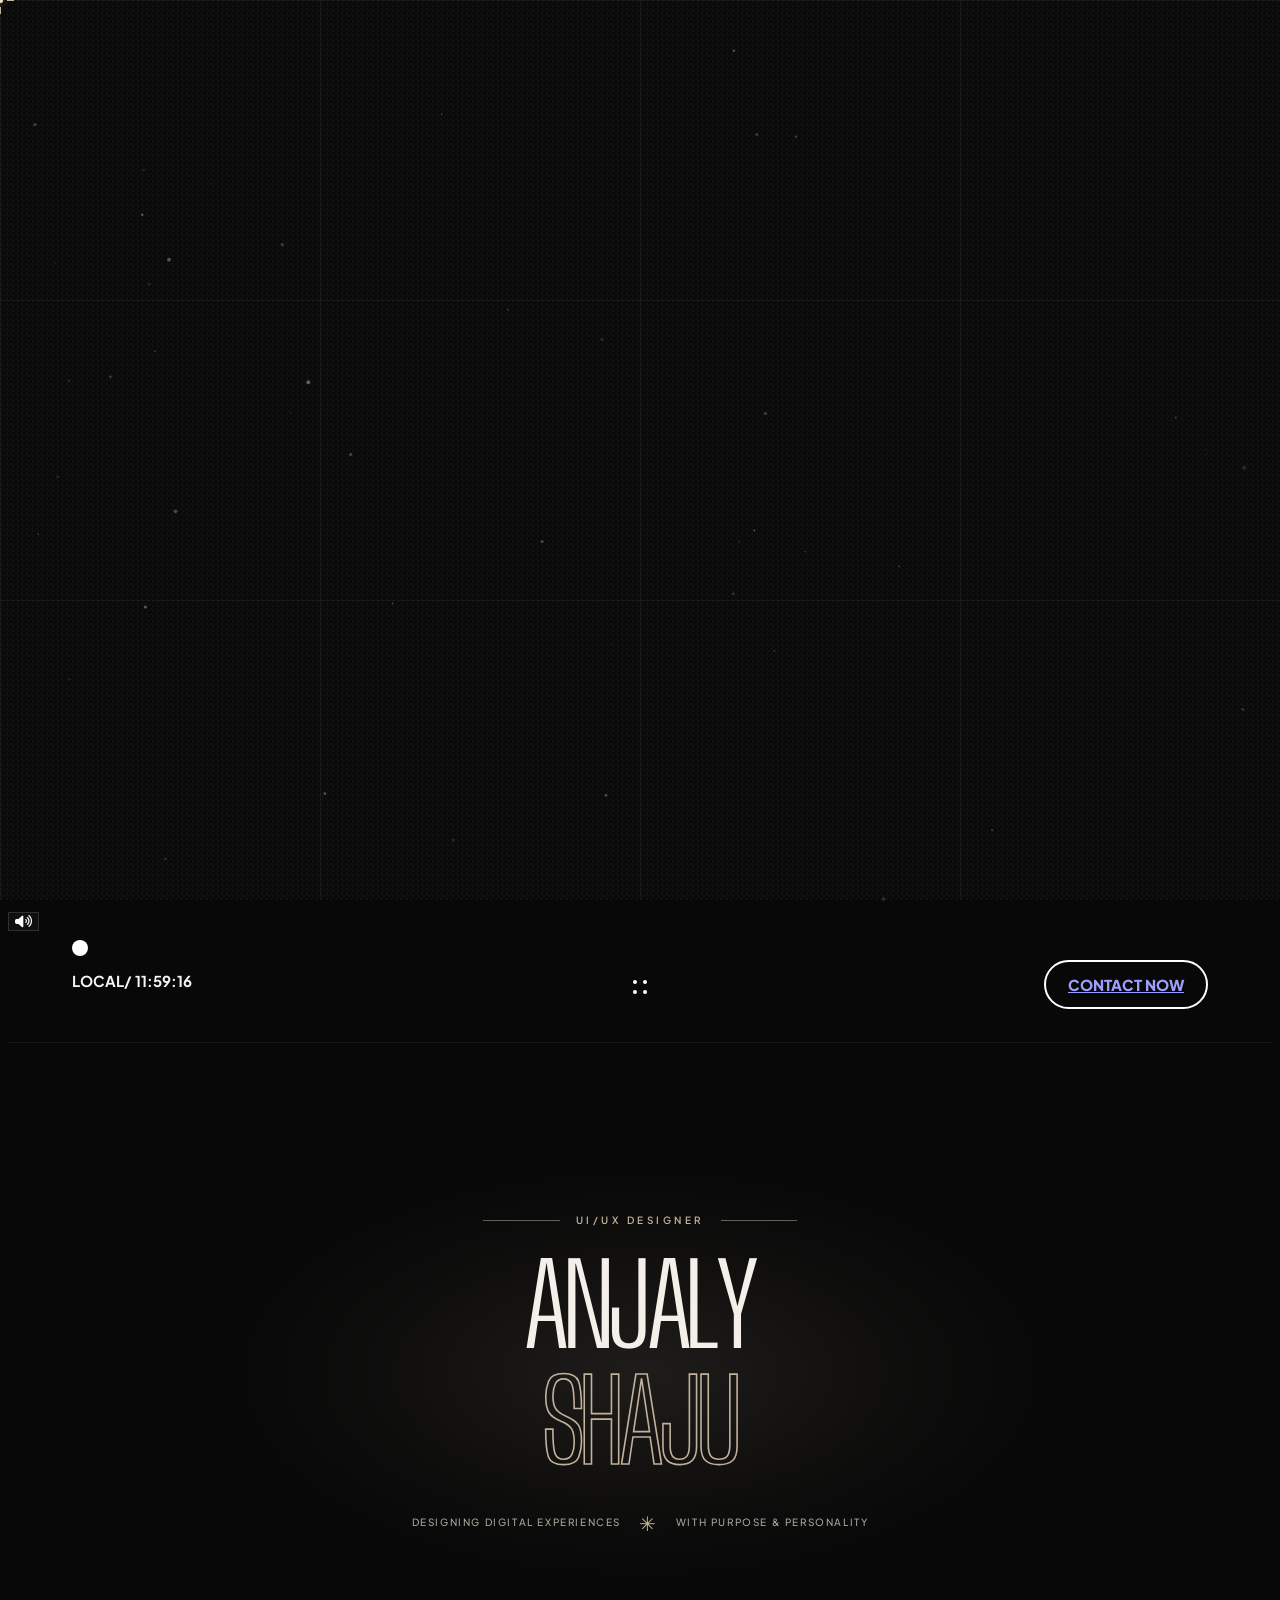
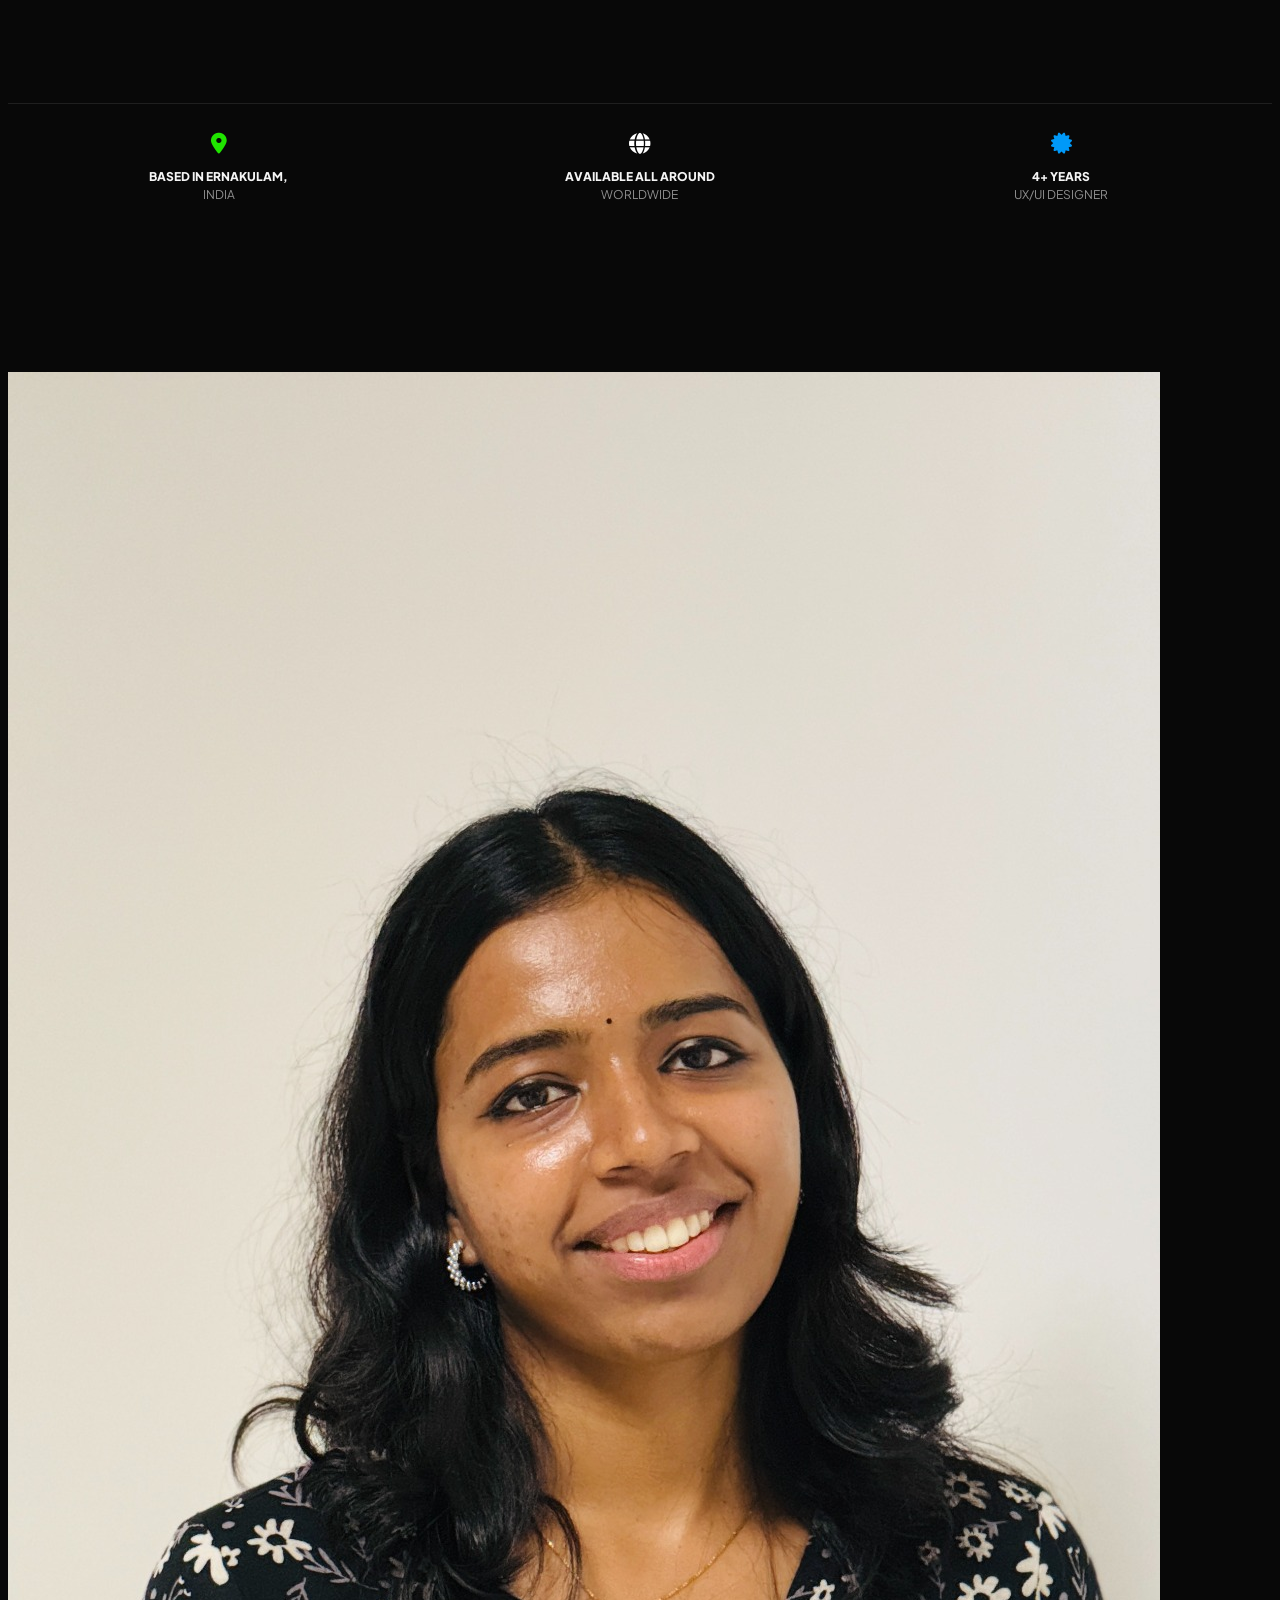
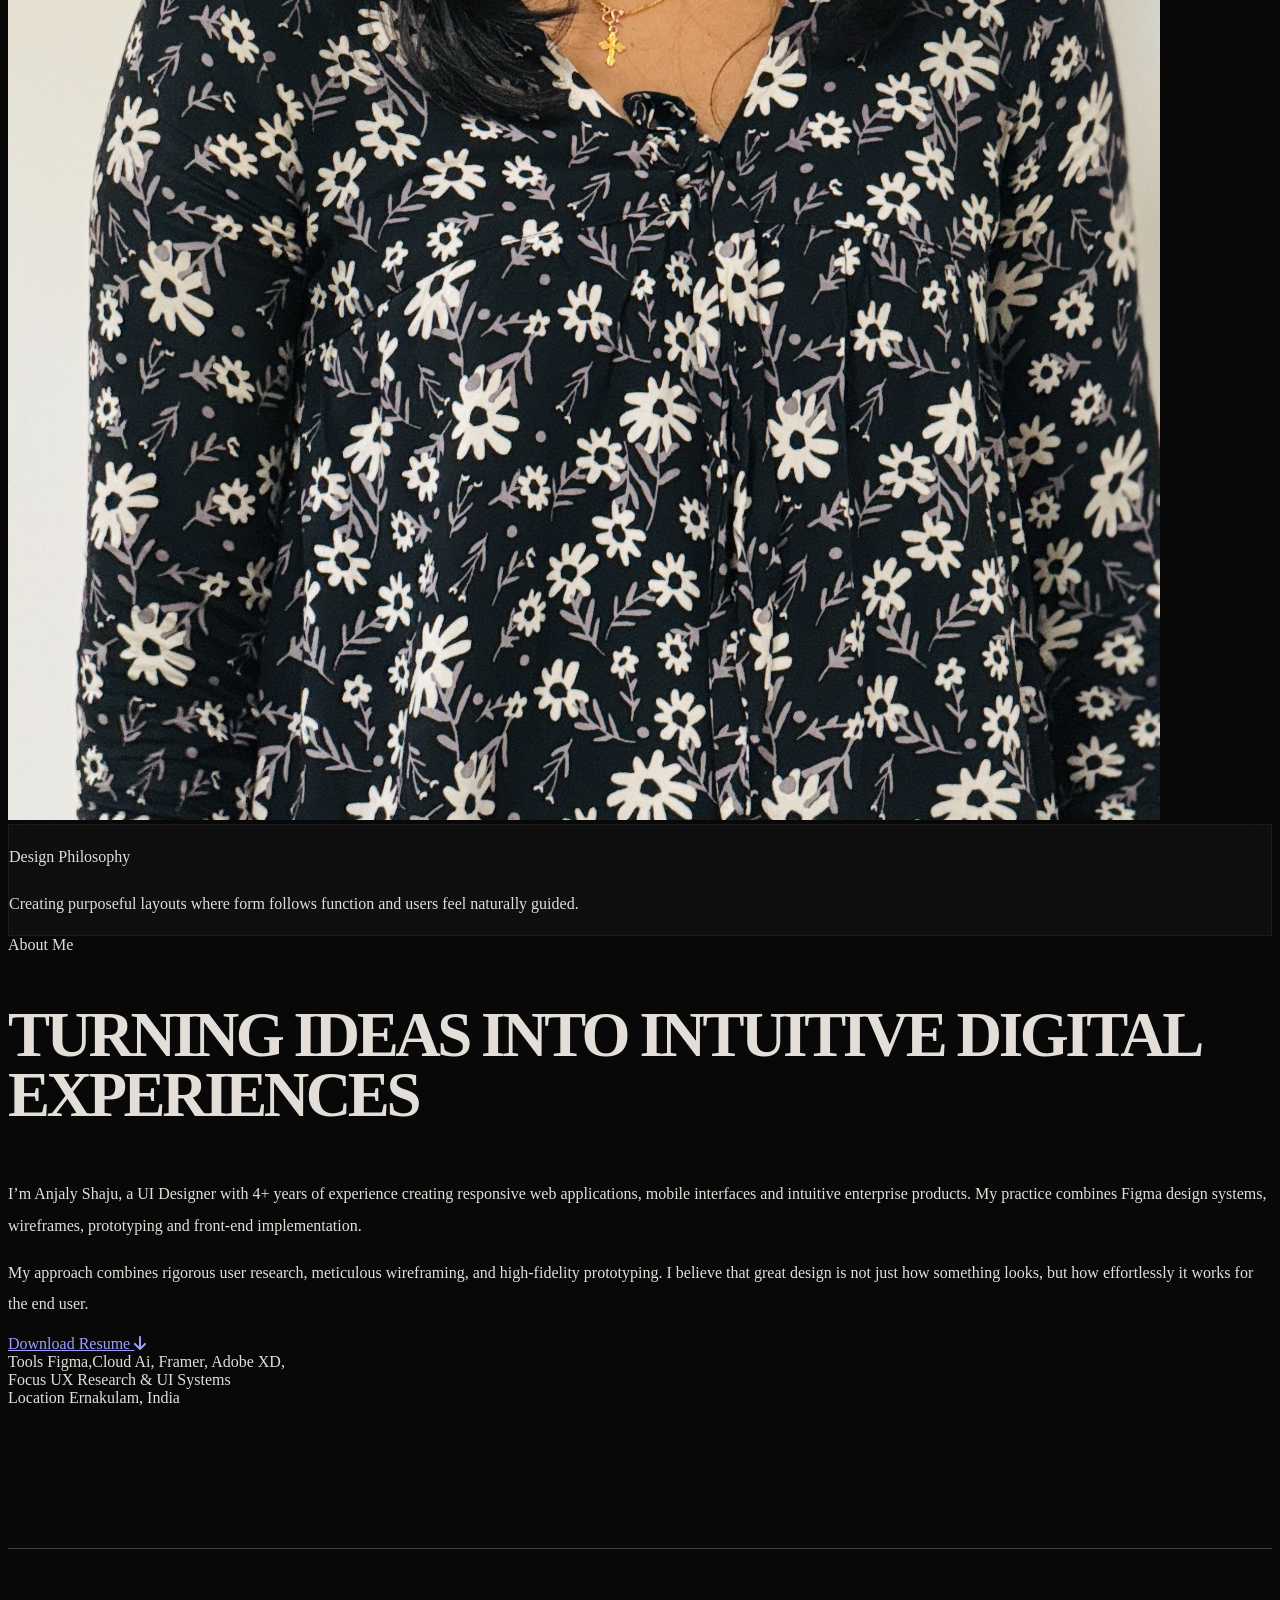
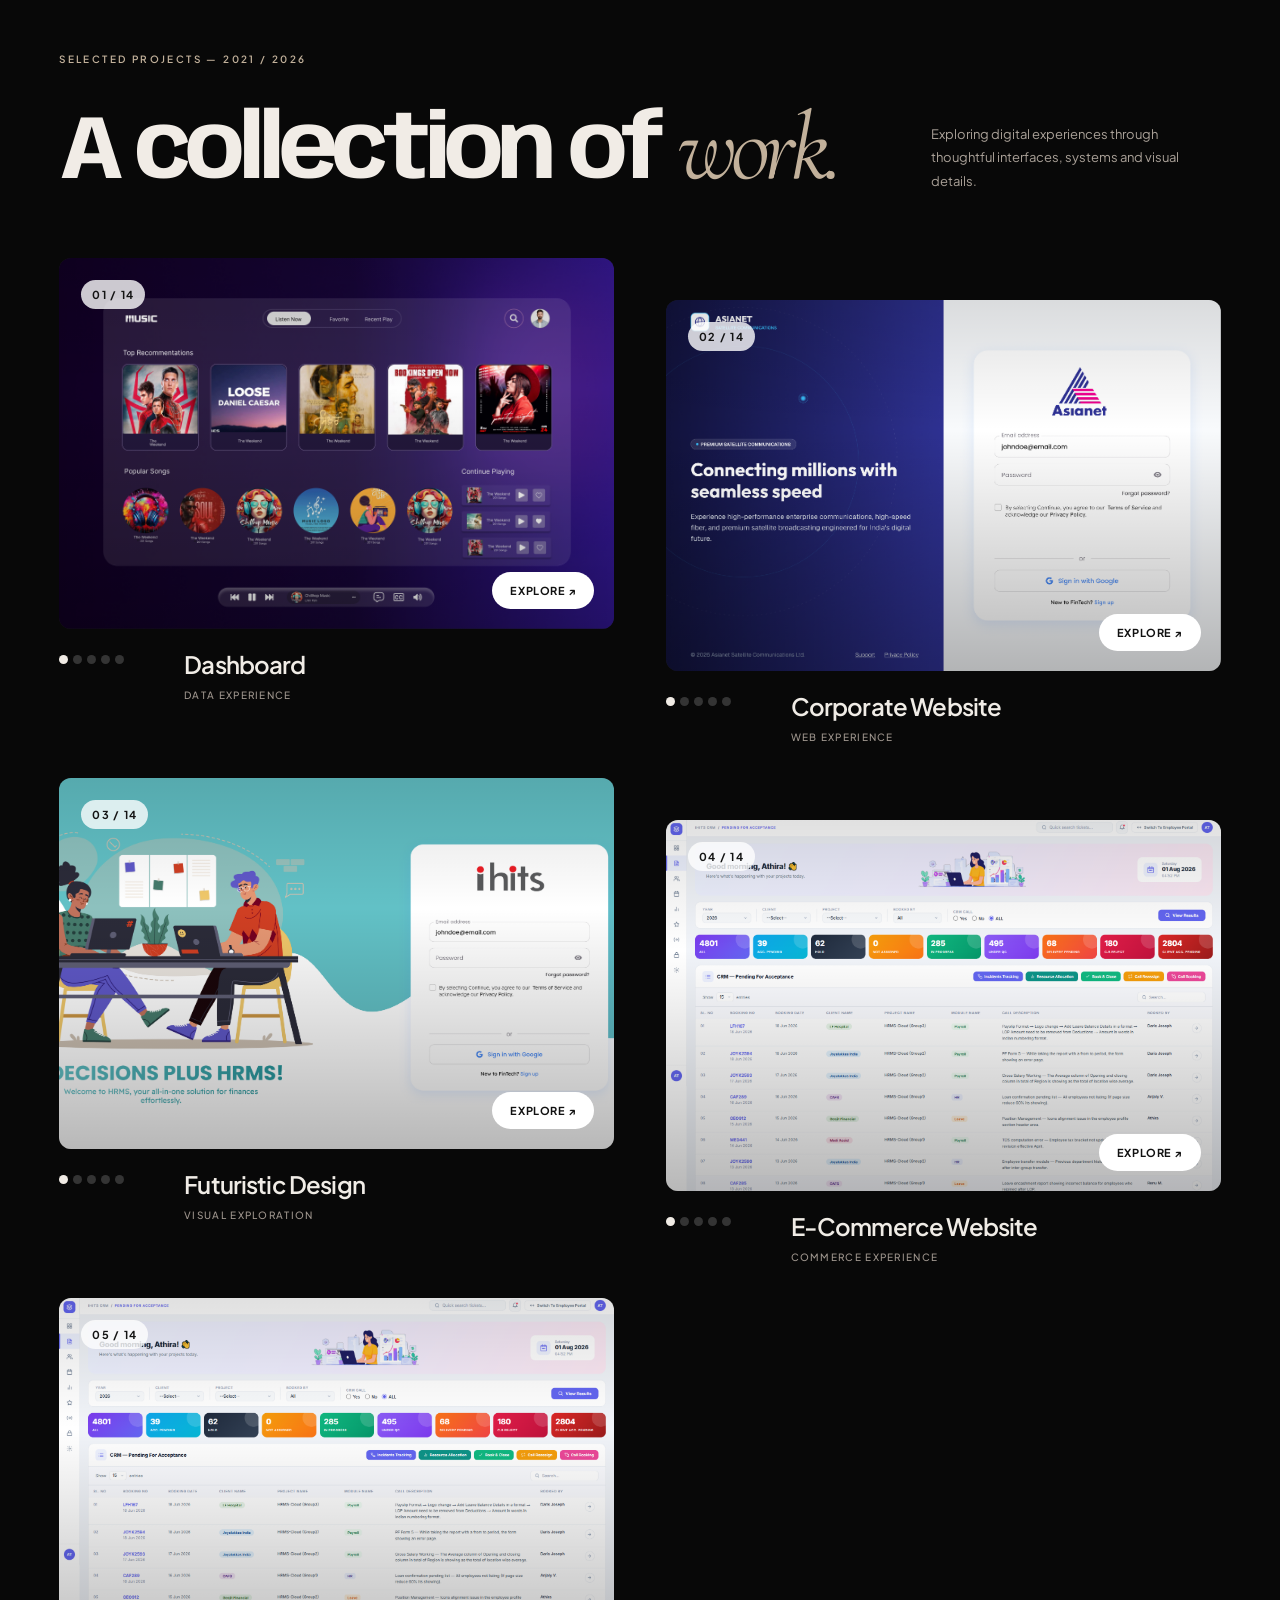
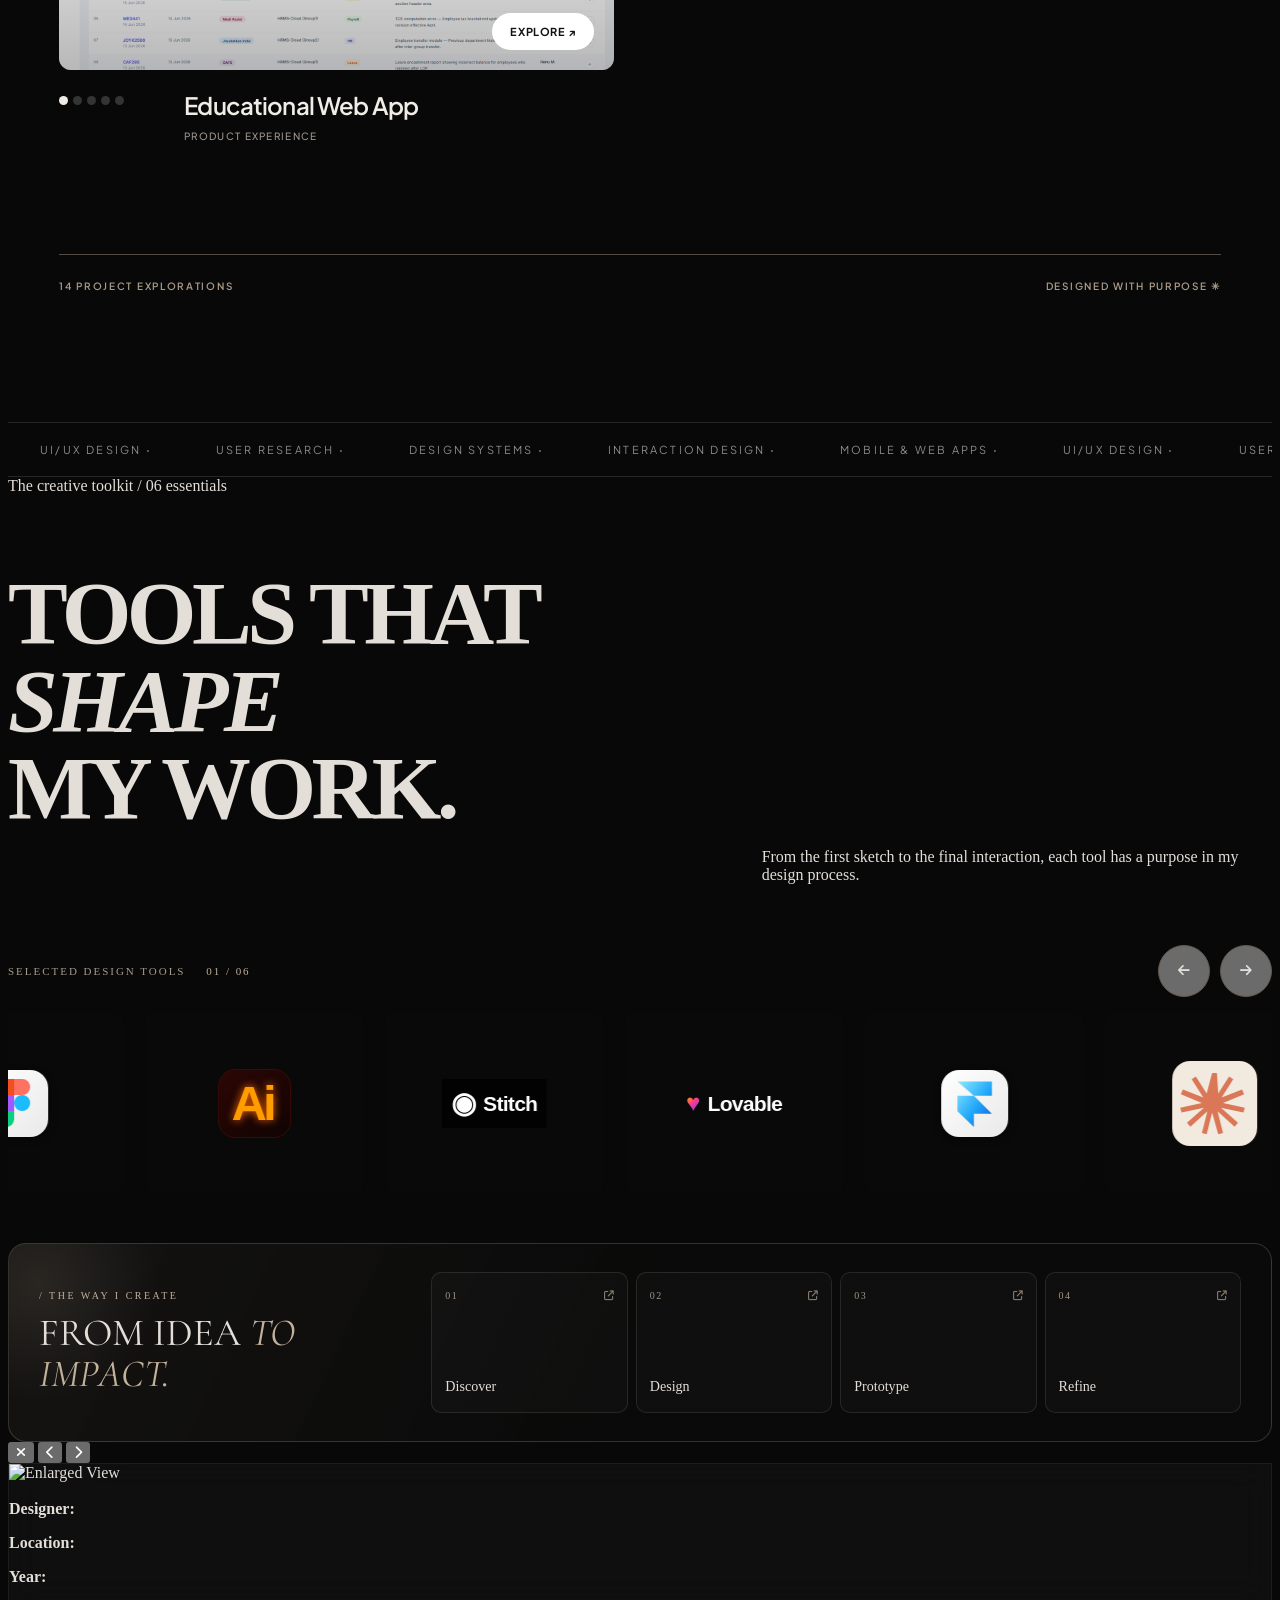
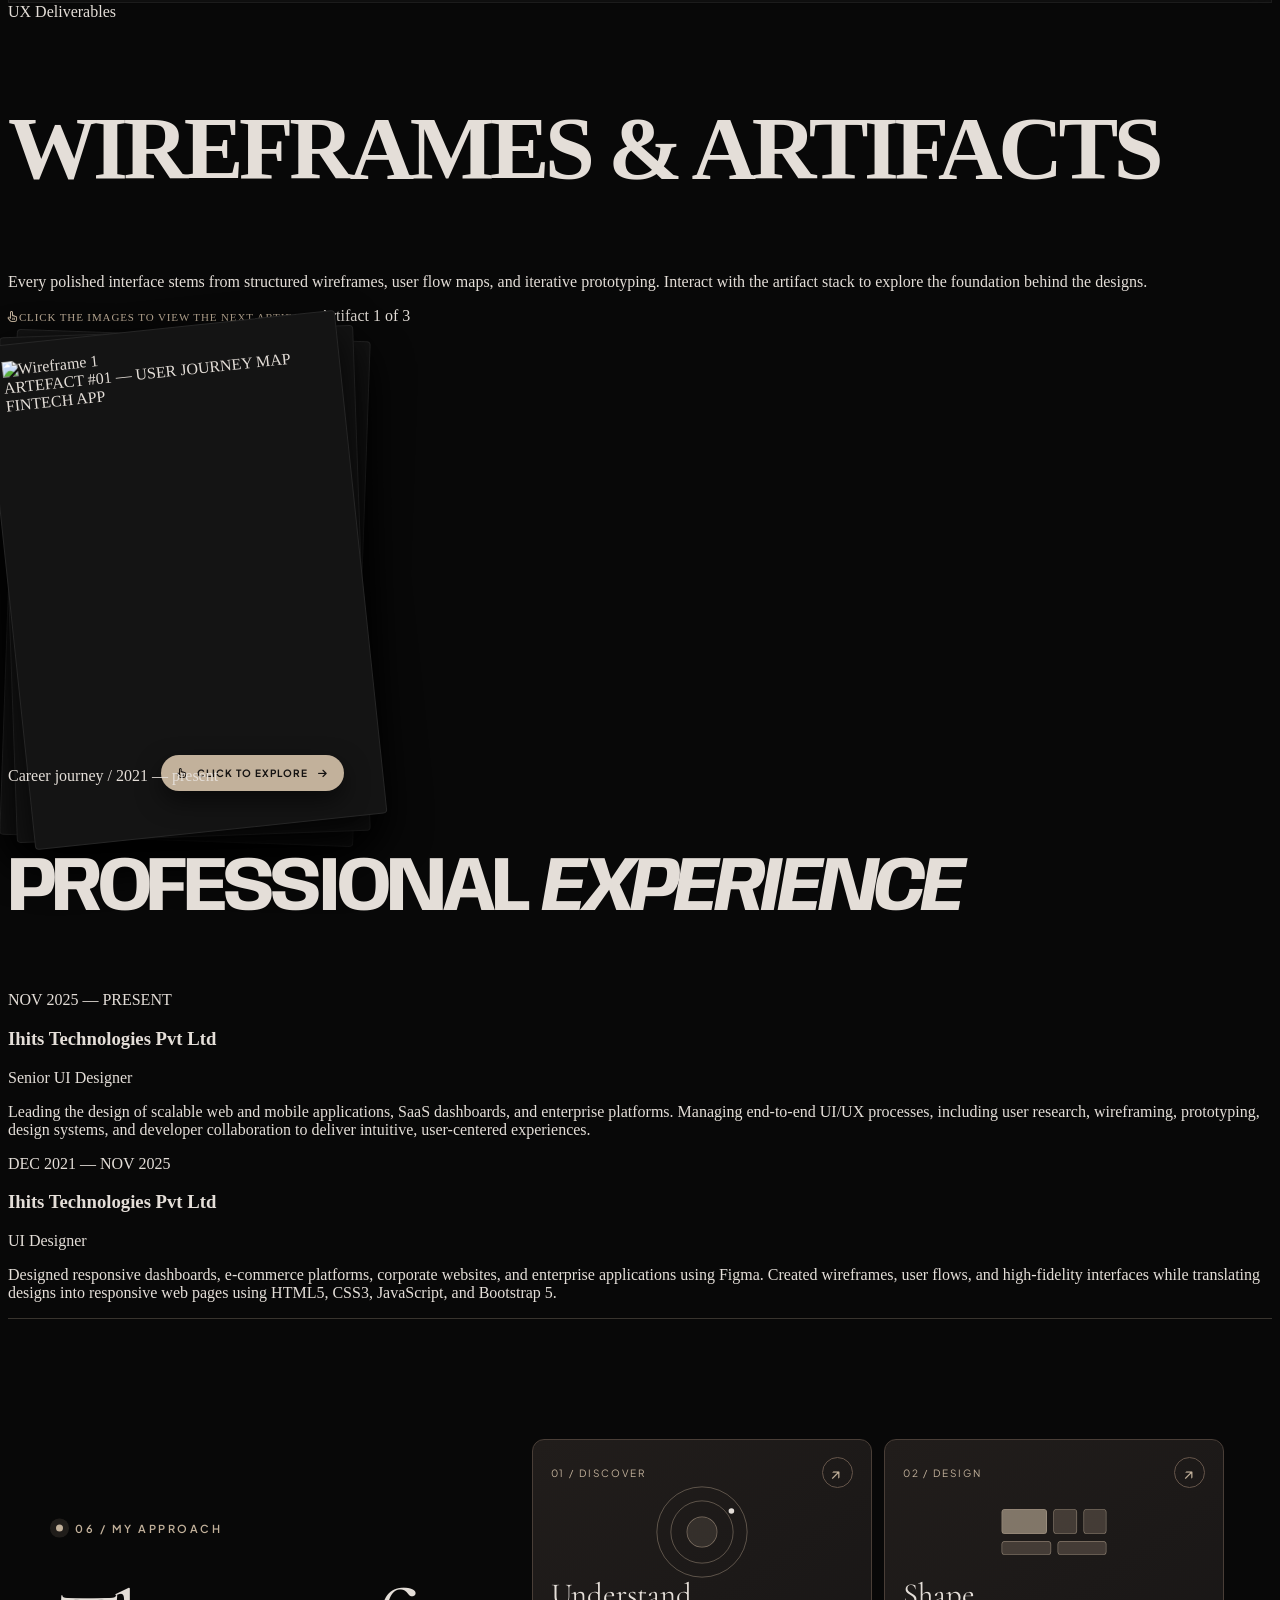
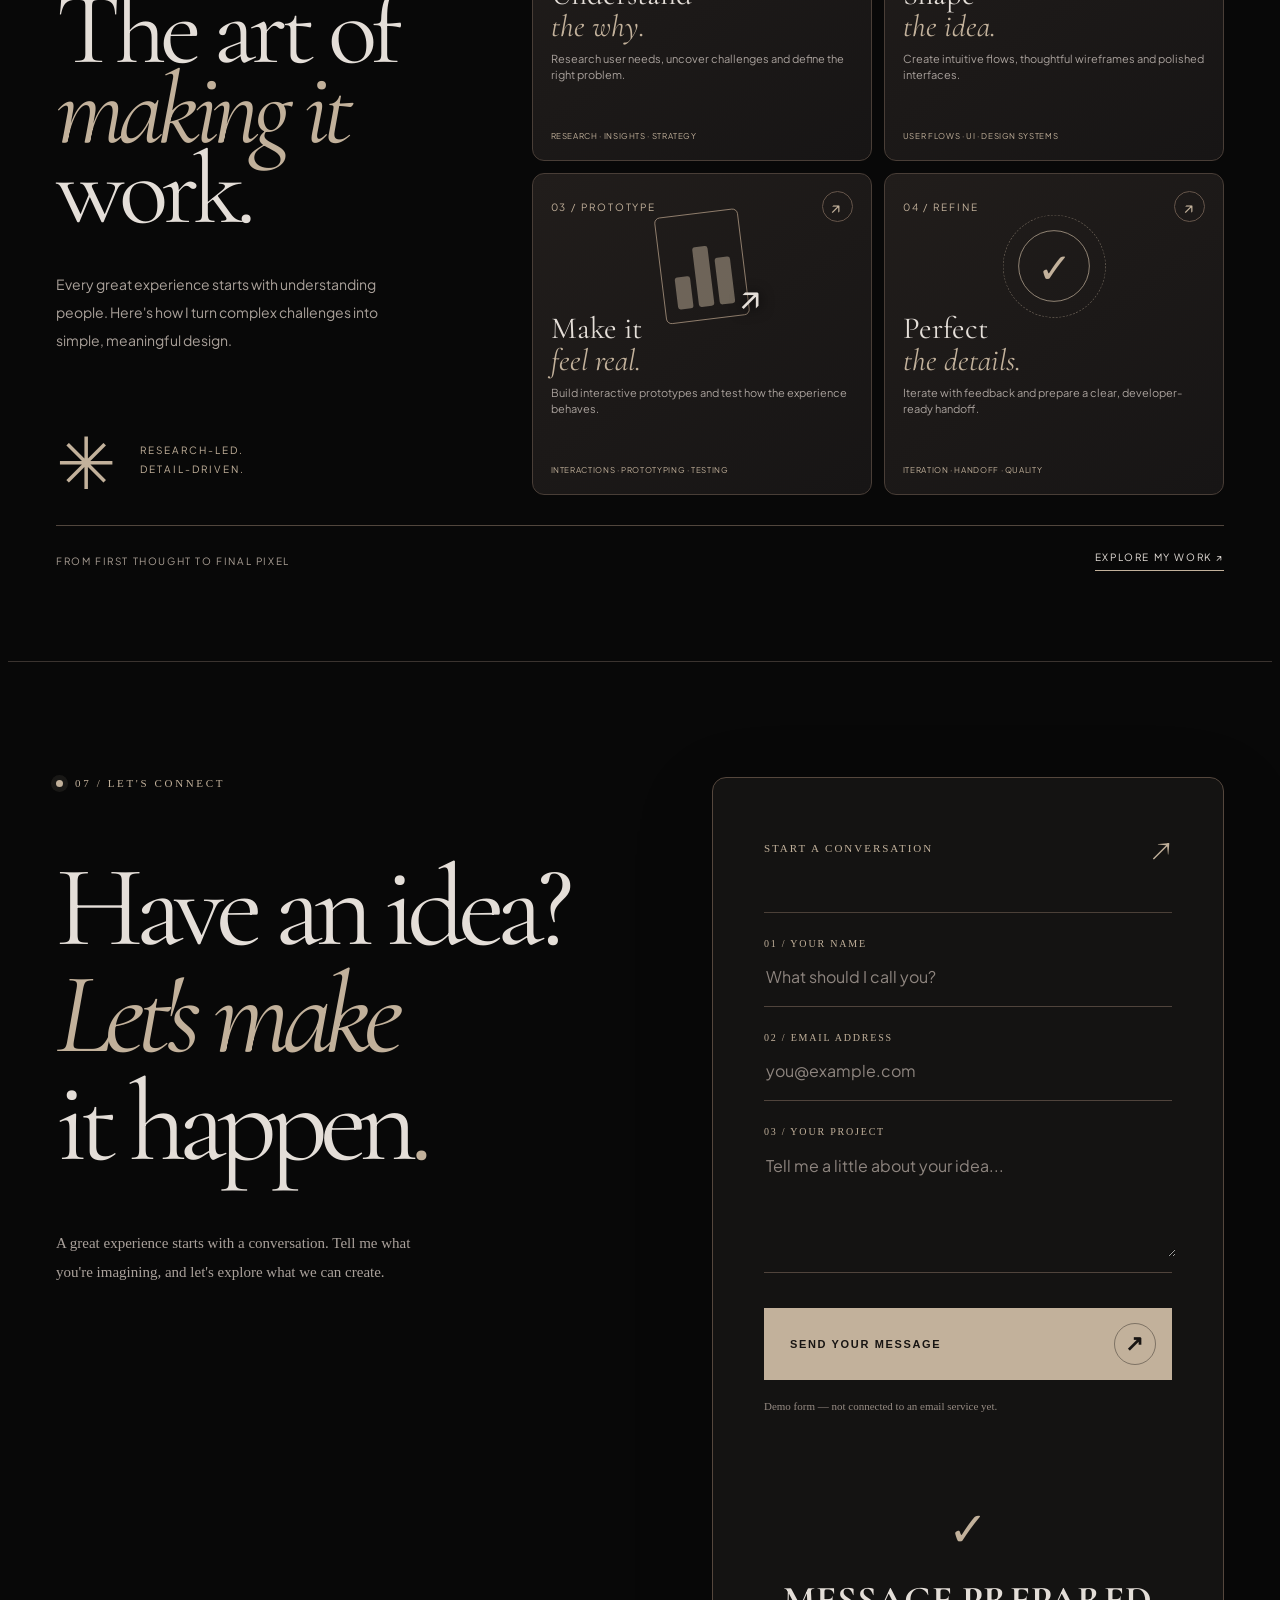
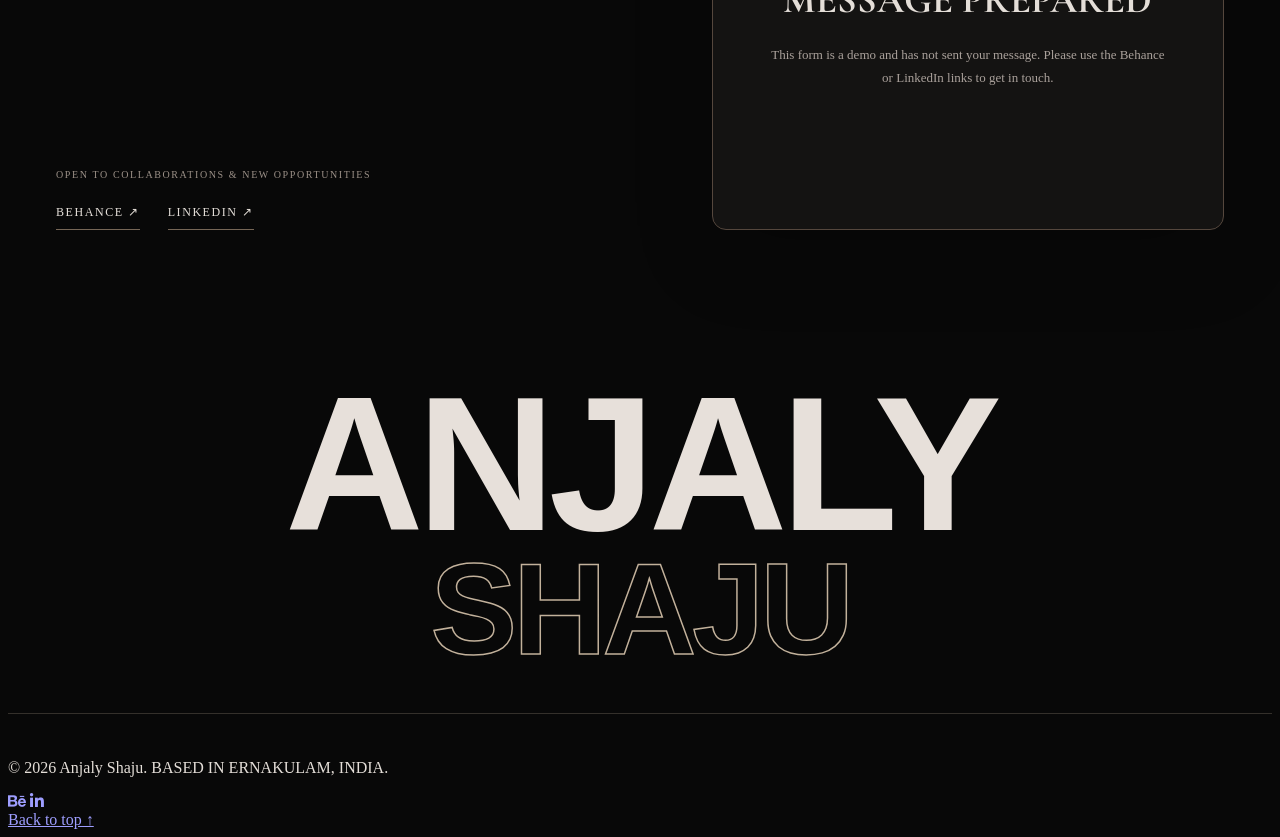
==== index.html @ 0074c755 "Add files via upload" ====
<!DOCTYPE html>

<html class="scroll-smooth" lang="en">
<head>
<meta charset="utf-8"/>
<meta content="width=device-width, initial-scale=1.0" name="viewport"/>
<title>Anjaly Shaju — UI/UX Designer</title>
<!-- Tailwind CSS CDN -->
<script src="https://cdn.tailwindcss.com"></script>
<link href="https://fonts.googleapis.com/css2?family=Anybody:wdth,wght@50..150,100..900&amp;family=Cormorant+Garamond:ital,wght@0,300;0,400;0,600;1,400&amp;family=Plus+Jakarta+Sans:wght@300;400;500;600&amp;display=swap" rel="stylesheet"/>
<script>
        tailwind.config = {
            theme: {
                extend: {
                    colors: {
                        brand: {
                            bg: '#0a0a0a',
                            surface: '#121212',
                            card: '#161616',
                            border: '#262626',
                            accent: '#c2b19b',
                            sand: '#e4ded8',
                            muted: '#8a8a8a',
                            darkMuted: '#141414'
                        }
                    },
                    fontFamily: {
                        serif: ['Cormorant Garamond', 'serif'],
                        sans: ['Plus Jakarta Sans', 'sans-serif'],
                        vt: ['Anybody', 'sans-serif']
                    }
                }
            }
        }
    </script>
<!-- FontAwesome Icons -->
<link href="https://cdnjs.cloudflare.com/ajax/libs/font-awesome/6.4.0/css/all.min.css" rel="stylesheet"/>
<!-- jQuery -->
<script src="https://code.jquery.com/jquery-3.7.1.min.js"></script>
<style>
        :root {
            color-scheme: dark;
        }

        body {
            background-color: #0a0a0a;
            color: #e4ded8;
            cursor: none;
            overflow-x: hidden;
        }

        /* Custom Dual Magnetic Cursor */
        .cursor-dot,
        .cursor-outline {
            pointer-events: none;
            position: fixed;
            top: 0;
            left: 0;
            border-radius: 50%;
            z-index: 9999;
            transition: opacity 0.3s ease, transform 0.15s ease-out;
        }

        .cursor-dot {
            width: 8px;
            height: 8px;
            background-color: #c2b19b;
            margin-top: -4px;
            margin-left: -4px;
        }

        .cursor-outline {
            width: 42px;
            height: 42px;
            border: 1px solid rgba(194, 177, 155, 0.4);
            margin-top: -21px;
            margin-left: -21px;
        }

        a,
        button,
        input,
        select,
        textarea,
        .interactive {
            cursor: none;
        }

        /* Subtle Grain Overlay */
        .grain-bg {
            position: fixed;
            top: 0;
            left: 0;
            width: 100vw;
            height: 100vh;
            background: url('https://images.unsplash.com/photo-1618005182384-a83a8bd57fbe?auto=format&fit=crop&q=80') center/cover;
            opacity: 0.03;
            pointer-events: none;
            z-index: 40;
        }

        /* Custom Scrollbar */
        ::-webkit-scrollbar {
            width: 5px;
        }

        ::-webkit-scrollbar-track {
            background: #0a0a0a;
        }

        ::-webkit-scrollbar-thumb {
            background: #262626;
            border-radius: 99px;
        }

        ::-webkit-scrollbar-thumb:hover {
            background: #c2b19b;
        }

        /* Kinetic Variable Typography styling */
        .vt {
            font-family: 'Anybody', sans-serif;
            font-weight: 800;
            text-transform: uppercase;
            line-height: .86;
            letter-spacing: -0.02em;
            user-select: none;
            -webkit-user-select: none;
        }

        .vt .w {
            display: flex;
            flex-wrap: nowrap;
            white-space: nowrap;
        }

        .vt .c {
            display: inline-block;
            font-variation-settings: 'wght' 300, 'wdth' 70;
            will-change: font-variation-settings;
            transition: font-variation-settings 0.1s ease-out;
        }

        /* Scroll-triggered reveal initial states */
        .reveal-up {
            opacity: 0;
            transform: translateY(40px);
            transition: opacity 0.8s cubic-bezier(0.16, 1, 0.3, 1), transform 0.8s cubic-bezier(0.16, 1, 0.3, 1);
        }

        .reveal-up.active {
            opacity: 1;
            transform: translateY(0);
        }

        /* Gallery Layout Modes */
        .gallery-grid-mode {
            display: grid;
            grid-template-columns: repeat(auto-fill, minmax(320px, 1fr));
            gap: 2rem;
        }

        .gallery-masonry-mode {
            column-count: 3;
            column-gap: 2rem;
        }

        @media (max-width: 1024px) {
            .gallery-masonry-mode {
                column-count: 2;
            }
        }

        @media (max-width: 640px) {
            .gallery-masonry-mode {
                column-count: 1;
            }
        }

        .gallery-masonry-mode .gallery-item {
            break-inside: avoid;
            margin-bottom: 2rem;
        }

        .gallery-filmstrip-mode {
            display: flex;
            overflow-x: auto;
            scroll-snap-type: x mandatory;
            gap: 2rem;
            padding-bottom: 1.5rem;
        }

        .gallery-filmstrip-mode .gallery-item {
            flex: 0 0 clamp(320px, 40vw, 500px);
            scroll-snap-align: center;
        }

        .gallery-item .overlay {
            opacity: 0;
            transition: opacity 0.4s ease, transform 0.4s ease;
        }

        .gallery-item:hover .overlay {
            opacity: 1;
        }

        .gallery-item img {
            transition: transform 0.8s cubic-bezier(0.16, 1, 0.3, 1);
        }

        .gallery-item:hover img {
            transform: scale(1.06);
        }

        /* Polaroid / Artifact Deck Dynamic Stacking */
        .polaroid-deck {
            position: relative;
            width: 320px;
            height: 440px;
        }

        .polaroid-card {
            position: absolute;
            top: 0;
            left: 0;
            width: 100%;
            height: 100%;
            background: #141414;
            border: 1px solid #262626;
            padding: 16px 16px 48px 16px;
            box-shadow: 0 20px 40px rgba(0, 0, 0, 0.8);
            border-radius: 4px;
            transition: transform 0.6s cubic-bezier(0.2, 0.8, 0.2, 1), opacity 0.5s ease;
            user-select: none;
        }

        .glass-panel {
            background: rgba(18, 18, 18, 0.75);
            backdrop-filter: blur(16px);
            -webkit-backdrop-filter: blur(16px);
            border: 1px solid rgba(255, 255, 255, 0.06);
        }

        .glass-dock {
            background: rgba(18, 18, 18, 0.85);
            backdrop-filter: blur(20px);
            -webkit-backdrop-filter: blur(20px);
            border: 1px solid rgba(194, 177, 155, 0.2);
        }

        /* Marquee Ticker Section */
        .marquee {
            overflow: hidden;
            border-top: 1px solid #262626;
            border-bottom: 1px solid #262626;
            padding: 20px 0;
            background: #121212;
            position: relative;
            z-index: 10;
        }

        .marquee-track {
            display: flex;
            width: max-content;
            animation: marqueeMove 32s linear infinite;
        }

        .marquee span {
            font-family: 'Plus Jakarta Sans', sans-serif;
            font-size: 11px;
            letter-spacing: 0.2em;
            text-transform: uppercase;
            color: #8a8a8a;
            padding: 0 32px;
            white-space: nowrap;
        }

        .marquee b {
            color: #c2b19b;
            font-weight: 600;
        }

        @keyframes marqueeMove {
            to {
                transform: translateX(-50%);
            }
        }

        /* Editorial tools showcase */
        .toolkit-section {
            background: radial-gradient(ellipse at 85% 15%, rgba(194, 177, 155, .07), transparent 40%), #0d0d0d;
        }

        .toolkit-heading {
            display: flex;
            justify-content: space-between;
            align-items: end;
            gap: 32px;
            margin-bottom: 55px;
        }

        .toolkit-heading p {
            padding-bottom: 7px;
        }

        .toolkit-grid {
            display: flex;
            gap: 20px;
            overflow-x: auto;
            scroll-snap-type: x mandatory;
            scroll-behavior: smooth;
            scrollbar-width: none;
            padding: 12px 2px 24px;
        }

        .toolkit-grid::-webkit-scrollbar {
            display: none;
        }

        .toolkit-grid .toolkit-card {
            flex: 0 0 min(68%, 620px);
            scroll-snap-align: start;
        }

        .toolkit-slider-controls {
            display: flex;
            align-items: center;
            justify-content: space-between;
            gap: 16px;
            margin-bottom: 12px;
        }

        .toolkit-slide-label {
            color: #a79b8e;
            font-size: 11px;
            letter-spacing: .18em;
        }

        #toolkit-count {
            color: #c2b19b;
            margin-left: 16px;
        }

        .toolkit-arrows {
            display: flex;
            gap: 10px;
        }

        .toolkit-arrows button {
            display: grid;
            place-items: center;
            width: 48px;
            height: 48px;
            border: 1px solid #65594d;
            border-radius: 50%;
            color: #e4ded8;
            transition: background .25s, color .25s;
        }

        .toolkit-arrows button:hover {
            background: #c2b19b;
            color: #0a0a0a;
        }

        .toolkit-grid:focus-visible {
            outline: 1px solid #c2b19b;
            outline-offset: 3px;
        }

        .toolkit-card {
            min-height: 390px;
            padding: 25px;
            border: 1px solid #34302c;
            background: #151413;
            display: flex;
            flex-direction: column;
            justify-content: space-between;
            position: relative;
            overflow: hidden;
            transition: transform .45s cubic-bezier(.16, 1, .3, 1), border-color .3s, background .3s;
        }

        .toolkit-card::after {
            content: '';
            position: absolute;
            width: 220px;
            height: 220px;
            border: 1px solid rgba(194, 177, 155, .1);
            border-radius: 50%;
            top: 50%;
            left: 50%;
            transform: translate(-50%, -50%) scale(1);
            pointer-events: none;
            transition: transform .5s, border-color .5s;
        }

        .toolkit-card:hover {
            transform: translateY(-8px);
            border-color: #c2b19b;
            background: #1d1a17;
        }

        .toolkit-card:hover::after {
            transform: translate(-50%, -50%) scale(1.3);
            border-color: rgba(194, 177, 155, .25);
        }

        .toolkit-featured {
            background: #211d19;
        }

        .toolkit-card-top {
            display: flex;
            justify-content: space-between;
            color: #b3a79a;
            font-size: 10px;
            letter-spacing: .19em;
            position: relative;
            z-index: 1;
        }

        .toolkit-card-top i {
            color: #c2b19b;
            font-size: 13px;
            transition: transform .3s;
        }

        .toolkit-card:hover .toolkit-card-top i {
            transform: translate(3px, -3px);
        }

        .toolkit-symbol {
            height: 170px;
            display: flex;
            align-items: center;
            justify-content: center;
            position: relative;
            z-index: 1;
            transition: transform .45s;
        }

        .toolkit-card:hover .toolkit-symbol {
            transform: scale(1.09) rotate(-3deg);
        }

        .figma-symbol {
            display: grid;
            grid-template-columns: repeat(2, 35px);
            grid-template-rows: repeat(3, 35px);
            align-content: center;
            justify-content: center;
        }

        .figma-symbol span {
            width: 35px;
            height: 35px;
        }

        .fg-red {
            background: #f24e1e;
            border-radius: 18px 0 0 18px;
        }

        .fg-orange {
            background: #ff7262;
            border-radius: 0 18px 18px 0;
        }

        .fg-purple {
            background: #a259ff;
            border-radius: 18px 0 0 18px;
        }

        .fg-blue {
            background: #1abcfe;
            border-radius: 50%;
        }

        .fg-green {
            background: #0acf83;
            border-radius: 18px 0 18px 18px;
        }

        .framer-symbol {
            color: #e4ded8;
        }

        .xd-symbol span {
            display: flex;
            align-items: center;
            justify-content: center;
            width: 106px;
            height: 106px;
            background: #2e1236;
            border: 1px solid #e278df;
            border-radius: 22px;
            color: #f4a9f1;
            font-size: 48px;
            font-weight: 600;
            letter-spacing: -.08em;
        }

        .toolkit-card-bottom {
            position: relative;
            z-index: 1;
            display: flex;
            justify-content: space-between;
            align-items: end;
            gap: 8px;
        }

        .toolkit-card-bottom h3 {
            font-family: 'Cormorant Garamond', serif;
            font-size: 35px;
            color: #e4ded8;
            line-height: 1.1;
        }

        .toolkit-card-bottom p {
            font-size: 11px;
            color: #9b9187;
            margin-top: 10px;
            line-height: 1.5;
        }

        .toolkit-pill {
            font-size: 9px;
            letter-spacing: .1em;
            border: 1px solid #5a5148;
            padding: 7px 9px;
            color: #c2b19b;
            white-space: nowrap;
        }

        .toolkit-footer {
            display: flex;
            align-items: center;
            gap: 25px;
            margin-top: 38px;
            color: #857a70;
            font-size: 10px;
            letter-spacing: .25em;
            text-align: center;
        }

        .toolkit-line {
            height: 1px;
            background: #34302c;
            flex: 1;
        }

        @media(max-width:900px) {
            .toolkit-heading {
                align-items: start;
                flex-direction: column;
            }

            .toolkit-grid .toolkit-card {
                flex-basis: 75%;
            }
        }

        @media(max-width:600px) {
            .toolkit-grid .toolkit-card {
                flex-basis: 88%;
            }

            .toolkit-card {
                min-height: 340px;
            }

            .toolkit-heading h2 {
                font-size: 43px;
            }

            .toolkit-footer {
                gap: 10px;
                font-size: 8px;
                letter-spacing: .1em;
            }
        }

        /* Redesigned services and process showcase */
        .showcase-heading {
            display: flex;
            justify-content: space-between;
            align-items: end;
            gap: 32px;
            margin-bottom: 52px
        }

        .showcase-heading h2 {
            font-size: clamp(48px, 7vw, 94px);
            line-height: .94;
            letter-spacing: -.035em
        }

        .showcase-heading .intro {
            max-width: 300px;
            color: #a29a92;
            font-size: 13px;
            line-height: 1.9
        }

        .service-list {
            border-top: 1px solid #39342e
        }

        .service-row {
            display: grid;
            grid-template-columns: 70px minmax(0, 1.1fr) minmax(0, 1fr) 54px;
            align-items: center;
            gap: 26px;
            padding: 35px 18px;
            border-bottom: 1px solid #39342e;
            position: relative;
            transition: background .35s, padding .35s
        }

        .service-row:hover {
            background: #211d19;
            padding-left: 30px
        }

        .service-index {
            color: #c2b19b;
            font-size: 12px;
            letter-spacing: .2em
        }

        .service-name {
            font-family: 'Cormorant Garamond', serif;
            font-size: clamp(27px, 3.1vw, 43px);
            line-height: 1.1;
            color: #e4ded8
        }

        .service-detail {
            font-size: 13px;
            color: #a49a90;
            line-height: 1.8
        }

        .service-arrow {
            width: 46px;
            height: 46px;
            border: 1px solid #51483f;
            border-radius: 50%;
            display: grid;
            place-items: center;
            color: #c2b19b;
            transition: background .3s, color .3s, transform .3s
        }

        .service-row:hover .service-arrow {
            background: #c2b19b;
            color: #121212;
            transform: rotate(45deg)
        }

        .case-grid-new {
            display: grid;
            grid-template-columns: repeat(2, minmax(0, 1fr));
            gap: 22px
        }

        .case-card-new {
            display: block;
            min-width: 0;
            border: 1px solid #39342e;
            background: #141312;
            overflow: hidden;
            transition: border-color .3s, transform .4s
        }

        .case-card-new:hover {
            border-color: #c2b19b;
            transform: translateY(-6px)
        }

        .case-art {
            height: 300px;
            position: relative;
            overflow: hidden;
            display: flex;
            align-items: center;
            justify-content: center;
            background: radial-gradient(circle at 70% 25%, #494037 0%, #24201d 40%, #171514 75%)
        }

        .case-art.pet {
            background: radial-gradient(circle at 70% 25%, #575044 0%, #292620 42%, #171514 78%)
        }

        .case-art::before {
            content: '';
            position: absolute;
            width: 370px;
            height: 370px;
            border: 1px solid #81726344;
            border-radius: 50%
        }

        .case-art::after {
            content: '';
            position: absolute;
            width: 245px;
            height: 245px;
            border: 1px solid #81726344;
            border-radius: 50%
        }

        .case-visual {
            z-index: 1;
            transform: rotate(-8deg);
            width: 65%;
            height: 200px;
            background: #e4ded8;
            border-radius: 12px;
            box-shadow: 22px 28px 55px #0008;
            padding: 16px;
            transition: transform .45s
        }

        .case-card-new:hover .case-visual {
            transform: rotate(-3deg) translateY(-9px)
        }

        .case-visual .visual-bar {
            height: 12px;
            width: 42%;
            background: #b6aa9e;
            border-radius: 6px;
            margin-bottom: 15px
        }

        .case-visual .visual-grid {
            display: grid;
            grid-template-columns: 1fr 1fr 1fr;
            gap: 8px
        }

        .case-visual .visual-grid span {
            height: 55px;
            background: #c2b19b;
            border-radius: 5px
        }

        .case-visual .visual-grid span:nth-child(2) {
            background: #8c7c6a
        }

        .case-visual .visual-grid span:nth-child(3) {
            background: #d3c8bc
        }

        .case-visual .visual-lines {
            height: 35px;
            margin-top: 13px;
            background: repeating-linear-gradient(to bottom, #c4b9ad 0 4px, transparent 4px 11px);
            opacity: .7
        }

        .case-visual.phone {
            width: 155px;
            height: 245px;
            border: 6px solid #ded5c9;
            border-radius: 26px;
            background: #f2eae0;
            padding: 15px 12px;
            transform: rotate(10deg)
        }

        .case-card-new:hover .case-visual.phone {
            transform: rotate(4deg) translateY(-9px)
        }

        .phone .visual-grid {
            grid-template-columns: 1fr 1fr
        }

        .phone .visual-grid span {
            height: 75px
        }

        .phone .visual-grid span:nth-child(3) {
            display: none
        }

        .case-art-label {
            position: absolute;
            z-index: 2;
            top: 20px;
            left: 22px;
            color: #e4ded8;
            font-size: 10px;
            letter-spacing: .2em
        }

        .case-content {
            padding: 30px
        }

        .case-content h3 {
            font-family: 'Cormorant Garamond', serif;
            font-size: clamp(29px, 3vw, 41px);
            line-height: 1.08;
            color: #e4ded8;
            margin: 14px 0
        }

        .case-content p {
            color: #a49a90;
            font-size: 13px;
            line-height: 1.8
        }

        .case-link {
            display: flex;
            justify-content: space-between;
            align-items: center;
            margin-top: 26px;
            padding-top: 20px;
            border-top: 1px solid #39342e;
            color: #c2b19b;
            font-size: 11px;
            letter-spacing: .15em;
            text-transform: uppercase
        }

        .case-link i {
            font-size: 17px
        }

        @media(max-width:800px) {
            .showcase-heading {
                align-items: start;
                flex-direction: column
            }

            .service-row {
                grid-template-columns: 36px 1fr 42px;
                gap: 14px;
                padding: 26px 4px
            }

            .service-detail {
                grid-column: 2;
                grid-row: 2
            }

            .service-arrow {
                grid-column: 3;
                grid-row: 1 / span 2
            }

            .case-grid-new {
                grid-template-columns: 1fr
            }

            .case-art {
                height: 260px
            }
        }

        @media(max-width:480px) {
            .service-name {
                font-size: 29px
            }

            .case-content {
                padding: 23px
            }

            .case-visual {
                width: 75%
            }
        }

        /* Reference-inspired 2026 editorial sections */
        #services {
            background: #11100f !important
        }

        #services .showcase-heading,
        #selected-work .showcase-heading {
            border-bottom: 1px solid #39342e;
            padding-bottom: 38px
        }

        #services .service-list {
            display: grid;
            grid-template-columns: repeat(2, minmax(0, 1fr));
            gap: 16px;
            border: 0
        }

        #services .service-row {
            min-height: 275px;
            display: flex;
            flex-direction: column;
            align-items: flex-start;
            justify-content: space-between;
            gap: 14px;
            padding: 30px;
            background: #191715;
            border: 1px solid #37312b;
            overflow: hidden
        }

        #services .service-row:nth-child(2),
        #services .service-row:nth-child(3) {
            background: #211d19
        }

        #services .service-row:hover {
            padding-left: 30px;
            background: #30281f;
            border-color: #c2b19b;
            transform: translateY(-4px)
        }

        #services .service-index {
            font-size: 12px
        }

        #services .service-name {
            font-size: clamp(33px, 4vw, 58px);
            max-width: 480px
        }

        #services .service-detail {
            max-width: 360px;
            margin-top: auto
        }

        #services .service-arrow {
            position: absolute;
            right: 26px;
            top: 26px;
            width: 54px;
            height: 54px
        }

        #selected-work .case-grid-new {
            gap: 28px
        }

        #selected-work .case-card-new {
            border: 0;
            background: transparent;
            transform: none
        }

        #selected-work .case-art {
            height: clamp(290px, 35vw, 450px);
            border-radius: 3px
        }

        #selected-work .case-content {
            padding: 28px 2px 36px
        }

        #selected-work .case-content h3 {
            font-size: clamp(36px, 4vw, 60px)
        }

        #selected-work .case-card-new:hover .case-art {
            filter: brightness(1.15)
        }

        #tools .toolkit-grid {
            gap: 24px;
            scroll-padding: 0 2px;
            overscroll-behavior-inline: contain
        }

        #tools .toolkit-grid .toolkit-card {
            flex: 0 0 clamp(285px, 43%, 550px);
            min-height: 440px;
            border-radius: 3px
        }

        #tools .toolkit-card {
            background: #1d1a17
        }

        #tools .toolkit-card:nth-child(2) {
            background: #25211d
        }

        #tools .toolkit-card:nth-child(3) {
            background: #171719
        }

        #tools .toolkit-symbol {
            transform: scale(1.2)
        }

        #tools .toolkit-slider-controls {
            margin-top: 32px
        }

        #tools .toolkit-arrows button {
            width: 52px;
            height: 52px;
            border-radius: 50%
        }

        @media(max-width:700px) {
            #services .service-list {
                grid-template-columns: 1fr
            }

            #services .service-row {
                min-height: 245px
            }

            #tools .toolkit-grid .toolkit-card {
                flex-basis: 86%;
                min-height: 360px
            }

            #selected-work .case-art {
                height: 300px
            }
        }


        /* Reference-sized compact tools carousel */
        #tools .toolkit-grid {
            gap: 20px;
            padding: 6px 0 18px;
            scroll-padding-inline: 0;
        }

        #tools .toolkit-grid .toolkit-card {
            flex: 0 0 240px;
            width: 240px;
            height: 180px;
            min-height: 180px;
            padding: 0;
            border: 1px solid #111;
            border-radius: 11px;
            background: #090909;
            box-shadow: none;
            display: grid;
            place-items: center;
            scroll-snap-align: start;
        }

        #tools .toolkit-card:nth-child(n) {
            background: #090909;
        }

        #tools .toolkit-card::after {
            display: none;
        }

        #tools .toolkit-card:hover {
            transform: translateY(-3px);
            background: #101010;
            border-color: #302b25;
        }

        #tools .toolkit-symbol {
            height: auto;
            width: 100%;
            display: flex;
            justify-content: center;
            align-items: center;
            transform: none;
        }

        #tools .toolkit-card:hover .toolkit-symbol {
            transform: scale(1.045);
        }

        #tools .toolkit-footer {
            margin-top: 18px;
        }

        #tools .illustrator-logo {
            display: grid;
            place-items: center;
            width: 67px;
            height: 67px;
            border-radius: 17px;
            background: linear-gradient(140deg, #2d0705, #100404);
            color: #ff9d00;
            font: bold 49px/1 Arial, sans-serif;
            letter-spacing: -4px;
            text-shadow: 0 0 9px #fd6c00;
            border: 1px solid #3c0b04;
            padding-right: 4px;
        }

        #tools .stitch-logo,
        #tools .lovable-logo {
            display: flex;
            align-items: center;
            gap: 8px;
            color: #fff;
            font: 700 21px/1 Arial, sans-serif;
            letter-spacing: -.7px;
            white-space: nowrap;
        }

        #tools .stitch-logo {
            background: #020202;
            padding: 14px 9px;
        }

        #tools .stitch-mark {
            font-size: 29px;
            line-height: 20px;
            color: white;
        }

        #tools .lovable-mark {
            font-size: 24px;
            background: linear-gradient(135deg, #ffb500 12%, #ff388e 48%, #6c4fff 85%);
            background-clip: text;
            -webkit-background-clip: text;
            color: transparent;
        }

        #tools .framer-tile,
        #tools .figma-tile {
            width: 67px;
            height: 67px;
            border-radius: 18px;
            background: linear-gradient(135deg, #fff, #e9e9e9);
            display: grid;
            place-items: center;
            box-shadow: 0 2px 7px #0008;
        }

        #tools .figma-symbol {
            width: 31px;
            height: 47px;
            display: grid;
            grid-template-columns: 1fr 1fr;
            grid-template-rows: repeat(3, 1fr);
        }

        #tools .figma-symbol span {
            width: 16px;
            height: 16px;
        }

        #tools .toolkit-heading {
            margin-bottom: 28px;
        }

        #tools .toolkit-slider-controls {
            margin-top: 0;
            margin-bottom: 12px;
        }

        @media(max-width:650px) {
            #tools .toolkit-grid .toolkit-card {
                flex-basis: 210px;
                width: 210px;
                height: 160px;
                min-height: 160px;
            }

            #tools .toolkit-grid {
                gap: 14px;
            }
        }


        /* Framer-reference tools strip: compact, five-up, dark checkerboard */
        #tools.toolkit-section {
            background-color: #080808;
            background-image: linear-gradient(45deg, rgba(255, 255, 255, .014) 25%, transparent 25%, transparent 75%, rgba(255, 255, 255, .014) 75%), linear-gradient(45deg, rgba(255, 255, 255, .014) 25%, transparent 25%, transparent 75%, rgba(255, 255, 255, .014) 75%);
            background-size: 8px 8px;
            background-position: 0 0, 4px 4px;
        }

        #tools .toolkit-grid {
            gap: 20px;
            overflow-x: auto;
            scroll-snap-type: x mandatory;
            padding: 0 0 8px;
        }

        #tools .toolkit-grid .toolkit-card {
            flex: 0 0 240px;
            width: 240px;
            height: 180px;
            min-height: 180px;
            border: 0;
            border-radius: 10px;
            background: #090909;
            box-shadow: none;
            justify-content: center;
        }

        #tools .toolkit-card:hover {
            transform: none;
            background: #111;
        }

        #tools .toolkit-symbol,
        #tools .toolkit-card:hover .toolkit-symbol {
            transform: none;
        }

        #tools .toolkit-heading {
            margin-bottom: 38px;
        }

        #tools .toolkit-slider-controls {
            margin-bottom: 16px;
        }

        @media(min-width:1350px) {
            #tools .toolkit-grid {
                justify-content: space-between;
            }
        }

        @media(max-width:650px) {
            #tools .toolkit-grid .toolkit-card {
                flex-basis: 210px;
                width: 210px;
                height: 160px;
                min-height: 160px;
            }
        }

        /* 2026 refined editorial redesign — Services & Process */
        #services {
            background: #0c0c0c !important;
            overflow: hidden
        }

        #services .showcase-heading,
        #selected-work .showcase-heading {
            align-items: end;
            margin-bottom: 64px;
            border: 0;
            padding-bottom: 0
        }

        #services .showcase-heading h2,
        #selected-work .showcase-heading h2 {
            font-size: clamp(55px, 8.4vw, 124px);
            line-height: .86;
            letter-spacing: -.055em;
            max-width: 900px
        }

        #services .showcase-heading .intro,
        #selected-work .showcase-heading .intro {
            max-width: 270px;
            border-left: 1px solid #6b5b4a;
            padding-left: 20px
        }

        #services .service-list {
            display: block;
            border-top: 1px solid #3d3934
        }

        #services .service-row,
        #services .service-row:nth-child(2),
        #services .service-row:nth-child(3) {
            display: grid;
            grid-template-columns: 64px minmax(0, 1.1fr) minmax(200px, .65fr) 64px;
            min-height: 178px;
            align-items: center;
            gap: 22px;
            padding: 30px 8px;
            background: transparent;
            border: 0;
            border-bottom: 1px solid #3d3934;
            transform: none;
            transition: background .3s, padding .3s
        }

        #services .service-row:hover {
            padding-left: 25px;
            background: #1c1916;
            border-color: #8f7b65
        }

        #services .service-index {
            font-family: 'Plus Jakarta Sans', sans-serif;
            font-size: 12px;
            color: #998b7c;
            align-self: center
        }

        #services .service-name {
            font-size: clamp(34px, 4.4vw, 67px);
            line-height: .95;
            letter-spacing: -.025em;
            max-width: 700px
        }

        #services .service-detail {
            margin: 0;
            max-width: 270px;
            font-size: 13px;
            line-height: 1.85
        }

        #services .service-arrow {
            position: static;
            width: 56px;
            height: 56px;
            border-radius: 50%;
            justify-self: end;
            border: 1px solid #625649
        }

        #services .service-row:hover .service-arrow {
            transform: rotate(45deg)
        }

        #selected-work {
            background: #141210;
            overflow: hidden
        }

        #selected-work .case-grid-new {
            grid-template-columns: 1fr 1fr;
            gap: 26px;
            align-items: start
        }

        #selected-work .case-card-new {
            background: transparent;
            border: 0;
            overflow: visible
        }

        #selected-work .case-card-new:nth-child(2) {
            margin-top: 115px
        }

        #selected-work .case-art {
            height: clamp(340px, 38vw, 540px);
            border-radius: 0;
            isolation: isolate;
            transition: filter .4s
        }

        #selected-work .case-art:not(.pet) {
            background: linear-gradient(145deg, #8b7865, #40372e 58%, #201c19)
        }

        #selected-work .case-art.pet {
            background: linear-gradient(135deg, #5b6358, #343c36 58%, #1b211d)
        }

        #selected-work .case-art:before {
            width: 85%;
            height: 85%;
            border-radius: 50%;
            border-color: #ffffff25
        }

        #selected-work .case-art:after {
            width: 58%;
            height: 58%;
            border-color: #ffffff30
        }

        #selected-work .case-art-label {
            top: 24px;
            left: 24px;
            background: #121110b5;
            padding: 10px 14px;
            font-size: 10px
        }

        #selected-work .case-visual {
            width: 72%;
            height: 245px;
            border-radius: 9px;
            transform: rotate(-8deg);
            box-shadow: 30px 35px 60px #0008
        }

        #selected-work .case-visual.phone {
            width: 180px;
            height: 310px;
            border-radius: 30px;
            transform: rotate(10deg)
        }

        #selected-work .case-card-new:hover .case-visual {
            transform: rotate(-3deg) translateY(-12px)
        }

        #selected-work .case-card-new:hover .case-visual.phone {
            transform: rotate(4deg) translateY(-12px)
        }

        #selected-work .case-content {
            padding: 26px 0 20px
        }

        #selected-work .case-content h3 {
            font-size: clamp(40px, 4.8vw, 72px);
            line-height: .96;
            letter-spacing: -.035em;
            margin: 16px 0 22px
        }

        #selected-work .case-content p {
            max-width: 420px;
            font-size: 14px
        }

        #selected-work .case-link {
            font-weight: 600;
            transition: color .3s
        }

        #selected-work .case-card-new:hover .case-link {
            color: #fff
        }

        @media(max-width:900px) {

            #services .service-row,
            #services .service-row:nth-child(2),
            #services .service-row:nth-child(3) {
                grid-template-columns: 36px 1fr 56px;
                gap: 12px;
                min-height: 170px
            }

            #services .service-detail {
                grid-column: 2;
                grid-row: 2;
                max-width: 500px
            }

            #services .service-arrow {
                grid-column: 3;
                grid-row: 1 / span 2
            }

            #selected-work .case-card-new:nth-child(2) {
                margin-top: 65px
            }
        }

        @media(max-width:650px) {

            #services .showcase-heading,
            #selected-work .showcase-heading {
                margin-bottom: 38px
            }

            #services .showcase-heading h2,
            #selected-work .showcase-heading h2 {
                font-size: clamp(48px, 13vw, 75px)
            }

            #services .service-row,
            #services .service-row:nth-child(2),
            #services .service-row:nth-child(3) {
                padding: 24px 4px;
                min-height: 145px
            }

            #services .service-name {
                font-size: clamp(31px, 8vw, 47px)
            }

            #services .service-arrow {
                width: 42px;
                height: 42px
            }

            #selected-work .case-grid-new {
                grid-template-columns: 1fr;
                gap: 38px
            }

            #selected-work .case-card-new:nth-child(2) {
                margin-top: 0
            }

            #selected-work .case-art {
                height: 350px
            }

            #selected-work .case-content h3 {
                font-size: 48px
            }

            #selected-work .case-visual {
                height: 205px
            }
        }


        /* Reference-inspired alternative: split services + horizontal case studies */
        .ref-services {
            background: #10100f;
            border-top: 1px solid #2b2926
        }

        .ref-services-layout {
            display: grid;
            grid-template-columns: .88fr 1.12fr;
            gap: clamp(35px, 6vw, 100px);
            align-items: start
        }

        .ref-kicker {
            font-size: 11px;
            letter-spacing: .25em;
            color: #c2b19b;
            font-weight: 600
        }

        .ref-services-intro {
            position: sticky;
            top: 130px
        }

        .ref-services-intro h2,
        .ref-process-head h2 {
            font-family: 'Cormorant Garamond', serif;
            font-size: clamp(64px, 7.8vw, 125px);
            line-height: .79;
            letter-spacing: -.045em;
            color: #e4ded8;
            margin: 32px 0
        }

        .ref-services-intro h2 em,
        .ref-process-head h2 em {
            font-weight: 400;
            color: #c2b19b
        }

        .ref-services-intro p {
            color: #aaa39b;
            font-size: 15px;
            line-height: 1.9;
            max-width: 350px
        }

        .ref-deco {
            display: block;
            font-size: 120px;
            color: #c2b19b;
            opacity: .25;
            margin-top: 55px
        }

        .ref-service-grid {
            display: grid;
            grid-template-columns: repeat(2, minmax(0, 1fr));
            gap: 14px
        }

        .ref-service-tile {
            min-height: 330px;
            background: #1b1a18;
            border: 1px solid #37332e;
            border-radius: 12px;
            padding: 24px;
            display: flex;
            flex-direction: column;
            justify-content: space-between;
            position: relative;
            transition: background .35s, transform .35s, border-color .35s
        }

        .ref-service-tile:nth-child(2),
        .ref-service-tile:nth-child(3) {
            background: #22201d
        }

        .ref-service-tile:hover {
            transform: translateY(-7px);
            background: #302a24;
            border-color: #9e8a72
        }

        .ref-tile-num {
            font-size: 10px;
            letter-spacing: .18em;
            color: #a99a87
        }

        .ref-service-tile>i {
            position: absolute;
            right: 24px;
            top: 24px;
            color: #c2b19b;
            font-size: 15px;
            transition: transform .3s
        }

        .ref-service-tile:hover>i {
            transform: translate(4px, -4px)
        }

        .ref-service-tile h3 {
            font-family: 'Cormorant Garamond', serif;
            color: #eee7df;
            font-size: clamp(29px, 3vw, 44px);
            line-height: 1.02;
            margin-bottom: 15px
        }

        .ref-service-tile p {
            color: #a9a29a;
            font-size: 12px;
            line-height: 1.8;
            max-width: 240px
        }

        .ref-process {
            background: #0b0b0b;
            border-top: 1px solid #302c27
        }

        .ref-process-head {
            display: flex;
            align-items: end;
            justify-content: space-between;
            gap: 30px;
            margin-bottom: 55px
        }

        .ref-process-head h2 {
            margin-bottom: 0
        }

        .ref-process-head>p {
            color: #a9a29a;
            font-size: 14px;
            line-height: 1.9;
            max-width: 290px;
            border-left: 1px solid #7b6a58;
            padding-left: 20px
        }

        .ref-case-list {
            display: grid;
            gap: 24px
        }

        .ref-case {
            display: grid;
            grid-template-columns: 1.12fr .88fr;
            min-height: 420px;
            background: #191817;
            border: 1px solid #302d29;
            border-radius: 12px;
            overflow: hidden;
            transition: border-color .35s, transform .35s
        }

        .ref-case:hover {
            border-color: #9e8a72;
            transform: translateY(-4px)
        }

        .ref-case-art {
            position: relative;
            min-height: 420px;
            overflow: hidden;
            display: flex;
            align-items: center;
            justify-content: center
        }

        .ref-case-art.dashboard {
            background: radial-gradient(circle at 70% 30%, #9e8774, #625448 55%, #3a322c)
        }

        .ref-case-art.pet {
            background: radial-gradient(circle at 60% 20%, #a1a79a, #677566 58%, #424d43)
        }

        .ref-case-info {
            padding: clamp(28px, 4.5vw, 70px);
            display: flex;
            flex-direction: column;
            align-items: start;
            justify-content: center
        }

        .ref-case-info h3 {
            font-family: 'Cormorant Garamond', serif;
            font-size: clamp(42px, 4.5vw, 72px);
            line-height: .95;
            letter-spacing: -.03em;
            color: #f1eae2;
            margin: 28px 0
        }

        .ref-case-info h3 em {
            color: #c2b19b;
            font-weight: 400
        }

        .ref-case-info p {
            font-size: 13px;
            color: #aaa39b;
            line-height: 1.9;
            max-width: 390px
        }

        .ref-case-action {
            display: flex;
            align-items: center;
            gap: 24px;
            font-size: 10px;
            letter-spacing: .19em;
            color: #e4ded8;
            margin-top: 38px
        }

        .ref-case-action span {
            display: grid;
            place-items: center;
            width: 44px;
            height: 44px;
            border: 1px solid #8b7965;
            border-radius: 50%;
            font-size: 19px;
            transition: background .3s, color .3s
        }

        .ref-case:hover .ref-case-action span {
            background: #c2b19b;
            color: #111
        }

        .ref-dash-window {
            width: 79%;
            height: 68%;
            display: flex;
            background: #f3f0eb;
            border-radius: 10px;
            box-shadow: 20px 35px 50px #0005;
            transform: rotate(-6deg);
            overflow: hidden;
            transition: transform .4s
        }

        .ref-case:hover .ref-dash-window {
            transform: rotate(-3deg) scale(1.04)
        }

        .ref-dash-side {
            width: 20%;
            background: #262b32;
            padding: 25px 13px;
            display: flex;
            flex-direction: column;
            gap: 18px
        }

        .ref-dash-side b {
            color: #d8b98e;
            font-size: 25px
        }

        .ref-dash-side span {
            height: 7px;
            width: 85%;
            border-radius: 4px;
            background: #65717a
        }

        .ref-dash-main {
            flex: 1;
            padding: 22px;
            min-width: 0
        }

        .ref-dash-top {
            display: flex;
            justify-content: space-between;
            color: #333;
            font-size: 16px;
            font-weight: 700
        }

        .ref-dash-top small {
            font-size: 8px;
            color: #aaa
        }

        .ref-dash-stats {
            display: flex;
            gap: 8px;
            margin-top: 24px
        }

        .ref-dash-stats span {
            background: white;
            padding: 12px;
            flex: 1;
            border-radius: 6px;
            display: flex;
            flex-direction: column
        }

        .ref-dash-stats b {
            font-size: 22px;
            color: #343b46
        }

        .ref-dash-stats small {
            font-size: 8px;
            color: #8d929a
        }

        .ref-dash-chart {
            height: 90px;
            background: white;
            border-radius: 6px;
            margin-top: 12px;
            display: flex;
            align-items: end;
            gap: 10px;
            padding: 12px
        }

        .ref-dash-chart span {
            flex: 1;
            background: #b7a28b;
            border-radius: 3px 3px 0 0;
            height: 40%
        }

        .ref-dash-chart span:nth-child(2n) {
            height: 70%;
            background: #647b85
        }

        .ref-dash-chart span:nth-child(3n) {
            height: 90%
        }

        .ref-phone {
            position: absolute;
            width: 165px;
            height: 315px;
            border: 7px solid #242725;
            border-radius: 27px;
            background: #faf7ef;
            box-shadow: 15px 25px 35px #0005;
            padding: 23px 12px 12px;
            transition: transform .4s
        }

        .ref-phone.one {
            transform: translate(-72px, 15px) rotate(-13deg)
        }

        .ref-phone.two {
            transform: translate(75px, -8px) rotate(10deg)
        }

        .ref-case:hover .ref-phone.one {
            transform: translate(-85px, 15px) rotate(-16deg)
        }

        .ref-case:hover .ref-phone.two {
            transform: translate(90px, -8px) rotate(13deg)
        }

        .ref-phone-notch {
            position: absolute;
            width: 52px;
            height: 10px;
            border-radius: 0 0 10px 10px;
            background: #242725;
            top: -1px;
            left: calc(50% - 26px)
        }

        .ref-phone-hero {
            font-weight: 800;
            font-size: 15px;
            color: #385747;
            display: flex;
            justify-content: space-between
        }

        .ref-pet-circle,
        .ref-pet-photo {
            display: grid;
            place-items: center;
            margin: 22px auto 12px;
            width: 115px;
            height: 115px;
            border-radius: 50%;
            background: #c6dac1;
            font-size: 60px
        }

        .ref-pet-photo {
            background: #f3dbbb
        }

        .ref-phone-copy {
            font-size: 13px;
            font-weight: 700;
            color: #304a3c;
            line-height: 1.3;
            text-align: center
        }

        .ref-phone-pills {
            display: flex;
            gap: 5px;
            justify-content: center;
            margin-top: 18px
        }

        .ref-phone-pills span {
            font-size: 8px;
            color: #315242;
            background: #d9e8d5;
            padding: 6px;
            border-radius: 15px
        }

        .ref-process-footer {
            font-size: 11px;
            letter-spacing: .14em;
            color: #777;
            margin-top: 32px;
            text-align: right
        }

        .ref-process-footer a {
            color: #c2b19b;
            text-decoration: underline;
            text-underline-offset: 5px
        }

        @media(max-width:900px) {
            .ref-services-layout {
                grid-template-columns: 1fr
            }

            .ref-services-intro {
                position: static
            }

            .ref-deco {
                display: none
            }

            .ref-process-head {
                align-items: start;
                flex-direction: column
            }

            .ref-case {
                grid-template-columns: 1fr
            }

            .ref-case-art {
                min-height: 360px
            }

            .ref-case-info {
                padding: 35px
            }
        }

        @media(max-width:550px) {
            .ref-service-grid {
                grid-template-columns: 1fr
            }

            .ref-service-tile {
                min-height: 245px
            }

            .ref-services-intro h2,
            .ref-process-head h2 {
                font-size: 65px
            }

            .ref-case-art {
                min-height: 310px
            }

            .ref-dash-window {
                width: 88%
            }

            .ref-phone {
                scale: .85
            }

            .ref-case-info h3 {
                font-size: 48px
            }

            .ref-process-footer {
                text-align: left
            }
        }

        /* 2026 navigation redesign — compact editorial header and sliding index */
        .nova-nav {
            position: fixed;
            top: 20px;
            left: clamp(16px, 4vw, 64px);
            right: clamp(16px, 4vw, 64px);
            z-index: 110;
            display: flex;
            align-items: center;
            justify-content: space-between;
            gap: 16px;
            min-height: 70px;
            padding: 10px 12px 10px 22px;
            border: 1px solid rgba(194, 177, 155, .2);
            border-radius: 8px;
            background: rgba(15, 14, 13, .92);
            backdrop-filter: blur(22px);
            -webkit-backdrop-filter: blur(22px);
            box-shadow: 0 12px 45px #0005
        }

        .nova-logo {
            display: flex;
            align-items: center;
            gap: 16px;
            color: #e4ded8;
            font-family: 'Anybody', sans-serif;
            font-size: 37px;
            font-weight: 800;
            line-height: 1;
            text-decoration: none
        }

        .nova-logo-dot {
            color: #c2b19b;
            margin-left: -16px
        }

        .nova-logo-caption {
            font-family: 'Plus Jakarta Sans', sans-serif;
            font-size: 9px;
            letter-spacing: .18em;
            font-weight: 500;
            color: #a89d91;
            white-space: nowrap;
            margin-left: 5px
        }

        .nova-nav-right {
            display: flex;
            align-items: center;
            gap: 24px
        }

        .nova-availability {
            font-size: 9px;
            letter-spacing: .15em;
            color: #b5a99c;
            display: flex;
            align-items: center;
            gap: 9px;
            white-space: nowrap
        }

        .nova-live {
            width: 7px;
            height: 7px;
            border-radius: 50%;
            background: #9abda1;
            box-shadow: 0 0 0 4px #9abda119
        }

        .nova-contact {
            display: flex;
            align-items: center;
            gap: 24px;
            border: 1px solid #5d5246;
            padding: 15px 20px;
            font-size: 10px;
            font-weight: 600;
            letter-spacing: .12em;
            color: #e4ded8;
            transition: background .25s, color .25s
        }

        .nova-contact:hover {
            background: #c2b19b;
            color: #111
        }

        .nova-contact span {
            font-size: 16px
        }

        .nova-toggle {
            height: 48px;
            display: flex;
            align-items: center;
            gap: 22px;
            padding: 0 14px 0 18px;
            background: #c2b19b;
            color: #111;
            font-size: 10px;
            letter-spacing: .16em;
            font-weight: 700;
            border: 0;
            transition: background .25s
        }

        .nova-toggle:hover {
            background: #e4ded8
        }

        .nova-bars {
            width: 21px;
            display: flex;
            flex-direction: column;
            gap: 6px
        }

        .nova-bars i {
            display: block;
            width: 21px;
            height: 1.5px;
            background: #111;
            transition: transform .3s
        }

        .nova-menu-open .nova-bars i:first-child {
            transform: translateY(3.75px) rotate(45deg)
        }

        .nova-menu-open .nova-bars i:last-child {
            transform: translateY(-3.75px) rotate(-45deg)
        }

        .nova-menu {
            position: fixed;
            inset: 0;
            z-index: 105;
            visibility: hidden;
            pointer-events: none
        }

        .nova-menu.is-open {
            visibility: visible;
            pointer-events: auto
        }

        .nova-menu-backdrop {
            position: absolute;
            inset: 0;
            background: #000a;
            opacity: 0;
            transition: opacity .4s
        }

        .nova-menu.is-open .nova-menu-backdrop {
            opacity: 1
        }

        .nova-menu-panel {
            position: absolute;
            top: 0;
            right: 0;
            bottom: 0;
            width: min(600px, 100%);
            background: #171512;
            border-left: 1px solid #4a4138;
            padding: 115px clamp(25px, 5vw, 65px) 28px;
            display: flex;
            flex-direction: column;
            transform: translateX(105%);
            transition: transform .55s cubic-bezier(.16, 1, .3, 1);
            overflow-y: auto
        }

        .nova-menu.is-open .nova-menu-panel {
            transform: translateX(0)
        }

        .nova-menu-top,
        .nova-menu-bottom {
            display: flex;
            justify-content: space-between;
            gap: 16px;
            font-size: 9px;
            letter-spacing: .15em;
            color: #8f8276
        }

        .nova-menu-top {
            padding-bottom: 20px;
            border-bottom: 1px solid #4a4138
        }

        .nova-menu-links {
            padding: 12px 0;
            flex: 1
        }

        .nova-menu-links a {
            display: flex;
            align-items: baseline;
            gap: 20px;
            padding: 10px 0;
            border-bottom: 1px solid #302b26;
            color: #e4ded8;
            text-decoration: none;
            transition: color .25s, padding-left .25s
        }

        .nova-menu-links a:hover {
            color: #c2b19b;
            padding-left: 9px
        }

        .nova-menu-links span {
            width: 36px;
            flex-shrink: 0;
            font-size: 10px;
            letter-spacing: .1em;
            color: #a99a8b
        }

        .nova-menu-links strong {
            font-family: 'Cormorant Garamond', serif;
            font-size: clamp(30px, 4vw, 46px);
            font-weight: 400;
            line-height: 1
        }

        .nova-menu-links em {
            font-style: normal;
            font-size: 17px;
            margin-left: auto;
            opacity: .55
        }

        .nova-menu-bottom {
            padding-top: 20px;
            border-top: 1px solid #4a4138
        }

        .nova-menu-bottom a {
            color: #c2b19b
        }

        .nova-menu-open {
            overflow: hidden
        }

        @media(max-width:800px) {
            .nova-availability {
                display: none
            }

            .nova-nav-right {
                gap: 10px
            }

            .nova-logo-caption {
                display: none
            }

            .nova-nav {
                top: 12px;
                min-height: 60px;
                padding: 7px 8px 7px 16px
            }

            .nova-contact {
                padding: 13px;
                font-size: 9px;
                gap: 8px
            }

            .nova-toggle {
                height: 43px;
                gap: 10px;
                padding: 0 12px
            }

            .nova-menu-panel {
                padding-top: 95px
            }
        }

        @media(max-width:420px) {
            .nova-contact {
                display: none
            }

            .nova-menu-links a {
                padding: 12px 0
            }

            .nova-menu-links strong {
                font-size: 36px
            }
        }

        @media(prefers-reduced-motion:reduce) {

            .nova-menu-panel,
            .nova-menu-backdrop,
            .nova-bars i {
                transition: none
            }
        }


        /* Reference-inspired hero: oversized type, dark micro-grid and three-column metadata */
        .nova-nav {
            display: none !important
        }

        .ref-hero {
            position: relative;
            z-index: 10;
            min-height: 100svh;
            background-color: #080808;
            background-image: linear-gradient(to right, rgba(255, 255, 255, .065) 1px, transparent 1px), linear-gradient(to bottom, rgba(255, 255, 255, .045) 1px, transparent 1px), repeating-conic-gradient(#ffffff08 0% 25%, transparent 0% 50%);
            background-size: 25% 100%, 100% 33.333%, 5px 5px;
            display: grid;
            grid-template-rows: 112px minmax(340px, 1fr) 128px;
            color: #f5f5f5;
            font-family: 'Plus Jakarta Sans', sans-serif
        }

        .ref-hero-top {
            display: grid;
            grid-template-columns: 1fr 1fr 1fr;
            align-items: start;
            padding: 9px clamp(25px, 5vw, 80px) 0;
            border-bottom: 1px solid #ffffff12
        }

        .ref-hero-clock {
            font-size: 15px;
            font-weight: 700;
            display: flex;
            flex-direction: column;
            gap: 15px;
            white-space: nowrap
        }

        .ref-white-dot {
            width: 16px;
            height: 16px;
            background: white;
            border-radius: 50%;
            display: block
        }

        .ref-hero-menu {
            justify-self: center;
            align-self: start;
            margin-top: 30px;
            width: 34px;
            height: 34px;
            display: grid;
            grid-template-columns: repeat(2, 4px);
            grid-template-rows: repeat(2, 4px);
            align-content: center;
            justify-content: center;
            gap: 6px;
            background: transparent;
            border: 0;
            cursor: pointer
        }

        .ref-hero-menu span {
            background: #fff;
            width: 4px;
            height: 4px;
            border-radius: 50%;
            transition: transform .25s
        }

        .ref-hero-menu:hover span:nth-child(1) {
            transform: translate(-3px, -3px)
        }

        .ref-hero-menu:hover span:nth-child(4) {
            transform: translate(3px, 3px)
        }

        .ref-hero-contact {
            justify-self: end;
            margin-top: 20px;
            border: 2px solid #fff;
            border-radius: 100px;
            padding: 13px 22px;
            font-size: 15px;
            font-weight: 800;
            white-space: nowrap;
            transition: background .2s, color .2s
        }

        .ref-hero-contact:hover {
            background: #fff;
            color: #080808
        }

        .ref-hero-name-wrap {
            position: relative;
            display: flex;
            align-items: center;
            justify-content: center;
            min-width: 0;
            overflow: hidden
        }

        .ref-hero-name {
            font-family: Arial, Helvetica, sans-serif;
            font-size: clamp(100px, 25vw, 430px);
            font-weight: 900;
            letter-spacing: -.085em;
            line-height: .85;
            transform: translateX(-.04em);
            color: #f4f4f4;
            white-space: nowrap
        }

        .ref-hero-spark {
            position: absolute;
            top: 22%;
            left: 50%;
            font-size: 32px;
            color: #fff;
            filter: drop-shadow(0 0 10px #fff)
        }

        .ref-hero-bottom {
            display: grid;
            grid-template-columns: repeat(3, minmax(0, 1fr));
            border-top: 1px solid #ffffff18
        }

        .ref-hero-fact {
            display: flex;
            flex-direction: column;
            align-items: center;
            justify-content: center;
            text-align: center;
            gap: 3px;
            font-size: 12px
        }

        .ref-hero-fact i {
            font-size: 21px;
            margin-bottom: 12px
        }

        .ref-hero-fact strong {
            font-size: 12px;
            font-weight: 800
        }

        .ref-hero-fact>span {
            color: #909090
        }

        .ref-location {
            color: #20e400
        }

        .ref-world {
            color: #fff
        }

        .ref-experience {
            color: #0099f8
        }

        @media(max-width:700px) {
            .ref-hero {
                grid-template-rows: 100px minmax(280px, 1fr) 155px
            }

            .ref-hero-top {
                padding: 13px 18px 0
            }

            .ref-hero-clock {
                font-size: 11px
            }

            .ref-hero-contact {
                font-size: 10px;
                padding: 10px 12px;
                margin-top: 19px
            }

            .ref-hero-name {
                font-size: 25vw
            }

            .ref-hero-spark {
                font-size: 17px
            }

            .ref-hero-fact {
                padding: 10px 5px
            }

            .ref-hero-fact strong,
            .ref-hero-fact>span {
                font-size: 9px
            }

            .ref-hero-fact i {
                font-size: 17px
            }
        }

        /* Restore the original two-line kinetic name treatment */
        .ref-hero-name-wrap {
            padding: 24px clamp(18px, 5vw, 80px);
            justify-content: flex-start
        }

        .ref-hero-name.vt {
            font-family: 'Anybody', sans-serif;
            font-size: clamp(48px, 8.3vw, 132px);
            font-weight: 800;
            letter-spacing: -.02em;
            line-height: .94;
            text-transform: uppercase;
            white-space: normal;
            transform: none;
            width: 100%;
            color: #e4ded8
        }

        .ref-hero-name.vt .w:last-child {
            color: transparent;
            -webkit-text-stroke: 2px #c2b19b
        }

        .ref-hero-name.vt .w:last-child .c {
            -webkit-text-stroke: 2px #c2b19b
        }

        @media(max-width:700px) {
            .ref-hero-name.vt {
                font-size: clamp(36px, 9vw, 65px)
            }

            .ref-hero-name-wrap {
                padding: 18px
            }
        }

        /* Enlarged centered hero typography — original kinetic animation stays intact */
        .ref-hero-name-wrap {
            justify-content: center;
            padding: 20px clamp(14px, 3vw, 48px)
        }

        .ref-hero-name.vt {
            font-size: clamp(68px, 11.5vw, 190px);
            width: max-content;
            max-width: 100%;
            margin-inline: auto;
            text-align: center;
            line-height: .92
        }

        .ref-hero-name.vt .w {
            justify-content: center
        }

        @media(max-width:700px) {
            .ref-hero-name-wrap {
                padding: 14px 10px
            }

            .ref-hero-name.vt {
                font-size: clamp(39px, 10.5vw, 82px)
            }
        }

        /* Preserve original per-letter variable-font cursor animation and center the larger name. */
        .ref-hero-name-wrap {
            display: flex;
            align-items: center;
            justify-content: center;
            overflow: visible;
            min-width: 0;
            padding: 20px clamp(12px, 3vw, 48px)
        }

        .ref-hero-name.vt {
            font-family: 'Anybody', sans-serif;
            font-size: clamp(58px, 10.5vw, 172px);
            width: 100%;
            max-width: 100%;
            margin: 0;
            text-align: center;
            line-height: .94;
            letter-spacing: -.02em;
            transform: none
        }

        .ref-hero-name.vt .w {
            display: flex;
            justify-content: center;
            white-space: nowrap;
            overflow: visible
        }

        .ref-hero-name.vt .c {
            display: inline-block;
            font-variation-settings: 'wght' 300, 'wdth' 70;
            transition: font-variation-settings .1s ease-out;
            will-change: font-variation-settings
        }

        @media(max-width:700px) {
            .ref-hero-name.vt {
                font-size: clamp(35px, 9vw, 70px)
            }

            .ref-hero-name-wrap {
                padding: 12px 8px
            }
        }

        /* Shared reference grid texture across the entire portfolio */
        html {
            background: #080808;
        }

        body {
            background: transparent !important;
            isolation: isolate;
        }

        body::before {
            content: "";
            position: fixed;
            inset: 0;
            z-index: -1;
            pointer-events: none;
            background-color: #080808;
            background-image: linear-gradient(to right, rgba(255, 255, 255, .065) 1px, transparent 1px), linear-gradient(to bottom, rgba(255, 255, 255, .045) 1px, transparent 1px), repeating-conic-gradient(#ffffff08 0% 25%, transparent 0% 50%);
            background-size: 25% 100%, 100% 33.333%, 5px 5px;
        }

        .ref-hero {
            background: transparent !important;
        }

        /* Keep the same background visible behind all main sections. */
        body section:not(.ref-hero),
        body .marquee {
            background-color: transparent !important;
            background-image: none !important;
        }


        /* Redesigned animated hero name — original cursor-responsive variable typography retained */
        .ref-hero-name-wrap.hero-name-redesign {
            position: relative;
            isolation: isolate;
            overflow: hidden;
            display: flex;
            align-items: center;
            justify-content: center;
            padding: 36px 20px;
            min-height: 0
        }

        .hero-name-redesign::before {
            content: "";
            position: absolute;
            z-index: -1;
            width: min(75vw, 850px);
            height: min(42vw, 430px);
            left: 50%;
            top: 50%;
            transform: translate(-50%, -50%);
            background: radial-gradient(ellipse, rgba(194, 177, 155, .12), rgba(194, 177, 155, .035) 45%, transparent 73%);
            pointer-events: none
        }

        .hero-name-content {
            width: 100%;
            max-width: 1300px;
            display: flex;
            flex-direction: column;
            align-items: center;
            justify-content: center;
            gap: clamp(18px, 3vh, 32px)
        }

        .hero-name-eyebrow {
            display: flex;
            align-items: center;
            justify-content: center;
            gap: 16px;
            color: #c2b19b;
            font: 600 10px/1.4 'Plus Jakarta Sans', sans-serif;
            letter-spacing: .35em;
            text-align: center;
            animation: heroFadeUp .9s both
        }

        .hero-name-line {
            display: block;
            width: clamp(25px, 6vw, 80px);
            height: 1px;
            background: rgba(194, 177, 155, .5)
        }

        .hero-name-redesign .ref-hero-name.vt {
            font-size: clamp(60px, 10.4vw, 168px);
            line-height: .87;
            letter-spacing: -.035em;
            width: 100%;
            max-width: 100%;
            margin: 0;
            text-align: center;
            text-transform: uppercase;
            animation: heroFadeUp 1.1s .12s both
        }

        .hero-name-redesign .ref-hero-name.vt .w {
            justify-content: center;
            white-space: nowrap
        }

        .hero-name-redesign .ref-hero-name.vt .w:first-child {
            color: #f4f0e9
        }

        .hero-name-redesign .ref-hero-name.vt .w:last-child {
            color: transparent;
            -webkit-text-stroke: 1.6px #c2b19b
        }

        .hero-name-redesign .ref-hero-name.vt .w:last-child .c {
            -webkit-text-stroke: 1.6px #c2b19b
        }

        .hero-name-subline {
            display: flex;
            align-items: center;
            justify-content: center;
            gap: 18px;
            color: #aaa29a;
            font: 500 10px/1.5 'Plus Jakarta Sans', sans-serif;
            letter-spacing: .16em;
            text-align: center;
            animation: heroFadeUp 1s .25s both
        }

        .hero-name-star {
            color: #c2b19b;
            font-size: 20px;
            line-height: 1
        }

        @keyframes heroFadeUp {
            from {
                opacity: 0;
                transform: translateY(28px)
            }

            to {
                opacity: 1;
                transform: translateY(0)
            }
        }

        @media(max-width:700px) {
            .ref-hero-name-wrap.hero-name-redesign {
                padding: 24px 9px
            }

            .hero-name-content {
                gap: 22px
            }

            .hero-name-redesign .ref-hero-name.vt {
                font-size: clamp(34px, 9.5vw, 75px);
                letter-spacing: -.04em
            }

            .hero-name-eyebrow {
                font-size: 9px;
                letter-spacing: .22em
            }

            .hero-name-subline {
                font-size: 8px;
                letter-spacing: .07em;
                gap: 8px;
                flex-wrap: wrap
            }

            .hero-name-star {
                font-size: 15px
            }
        }

        @media(prefers-reduced-motion:reduce) {

            .hero-name-eyebrow,
            .hero-name-redesign .ref-hero-name.vt,
            .hero-name-subline {
                animation: none
            }
        }


        /* Modern workflow strip beneath the tools carousel */
        .creative-flow {
            margin-top: 42px;
            border: 1px solid rgba(194, 177, 155, .23);
            background: linear-gradient(115deg, rgba(194, 177, 155, .07), rgba(10, 10, 10, .88) 52%);
            border-radius: 18px;
            padding: 28px 30px;
            display: grid;
            grid-template-columns: minmax(190px, .9fr) 2fr;
            align-items: center;
            gap: 28px;
            position: relative;
            overflow: hidden
        }

        .creative-flow:before {
            content: "";
            position: absolute;
            top: -80px;
            left: -90px;
            width: 240px;
            height: 240px;
            background: radial-gradient(circle, rgba(194, 177, 155, .12), transparent 70%);
            pointer-events: none
        }

        .creative-flow-intro {
            display: flex;
            flex-direction: column;
            gap: 12px;
            position: relative
        }

        .creative-flow-kicker {
            font-size: 10px;
            letter-spacing: .25em;
            color: #c2b19b
        }

        .creative-flow-intro strong {
            font-family: 'Cormorant Garamond', serif;
            font-size: clamp(26px, 3vw, 39px);
            font-weight: 400;
            line-height: 1.05;
            color: #e4ded8
        }

        .creative-flow-intro em {
            color: #c2b19b;
            font-weight: 400
        }

        .creative-flow-steps {
            display: grid;
            grid-template-columns: repeat(4, minmax(0, 1fr));
            gap: 8px
        }

        .creative-flow-step {
            min-height: 105px;
            padding: 17px 13px;
            display: flex;
            flex-direction: column;
            justify-content: space-between;
            gap: 12px;
            border: 1px solid rgba(194, 177, 155, .15);
            border-radius: 10px;
            background: rgba(255, 255, 255, .025);
            transition: background .3s, border-color .3s, transform .3s;
            position: relative
        }

        .creative-flow-step:hover {
            background: rgba(194, 177, 155, .11);
            border-color: rgba(194, 177, 155, .6);
            transform: translateY(-4px)
        }

        .creative-flow-number {
            font-size: 10px;
            letter-spacing: .15em;
            color: #a39482
        }

        .creative-flow-name {
            font-size: clamp(11px, 1.1vw, 15px);
            font-weight: 500;
            color: #e4ded8
        }

        .creative-flow-step i {
            position: absolute;
            top: 17px;
            right: 13px;
            font-size: 10px;
            color: #c2b19b;
            opacity: .65
        }

        @media(max-width:900px) {
            .creative-flow {
                grid-template-columns: 1fr;
                gap: 22px
            }
        }

        @media(max-width:560px) {
            .creative-flow {
                padding: 22px 18px;
                border-radius: 14px
            }

            .creative-flow-steps {
                grid-template-columns: repeat(2, minmax(0, 1fr))
            }

            .creative-flow-step {
                min-height: 94px
            }

            .creative-flow-intro strong {
                font-size: 30px
            }
        }

        @media(prefers-reduced-motion:reduce) {
            .creative-flow-step {
                transition: none
            }
        }

        /* Featured work — intentionally scoped to avoid collisions with other sections */
        #portfolio.case-showcase {
            background: transparent !important;
            padding-top: 125px;
            padding-bottom: 140px;
            overflow: hidden
        }

        #portfolio .case-heading {
            display: grid;
            grid-template-columns: minmax(0, 1fr) 270px;
            gap: 50px;
            align-items: end;
            margin-bottom: 46px
        }

        #portfolio .case-eyebrow {
            display: inline-flex;
            align-items: center;
            gap: 12px;
            color: #c2b19b;
            font-size: 11px;
            font-weight: 600;
            letter-spacing: .21em;
            text-transform: uppercase;
            margin-bottom: 24px
        }

        #portfolio .case-eyebrow:before {
            content: '';
            width: 26px;
            height: 1px;
            background: #c2b19b
        }

        #portfolio .case-heading h2 {
            font-family: 'Anybody', sans-serif;
            font-weight: 750;
            font-size: clamp(52px, 7.7vw, 112px);
            line-height: .92;
            letter-spacing: -.075em;
            color: #f0ece7;
            max-width: 1000px
        }

        #portfolio .case-heading h2 em {
            display: block;
            font-family: 'Cormorant Garamond', serif;
            font-size: 1.05em;
            font-weight: 400;
            letter-spacing: -.065em;
            color: #c2b19b;
            line-height: .96
        }

        #portfolio .case-heading>p {
            color: #aaa29a;
            font-size: 14px;
            line-height: 1.85;
            border-left: 1px solid #62574b;
            padding-left: 24px;
            margin-bottom: 9px
        }

        #portfolio .case-filters {
            display: flex;
            gap: 8px;
            flex-wrap: wrap;
            align-items: center;
            margin: 0 0 32px;
            padding: 0 0 22px;
            border-bottom: 1px solid rgba(194, 177, 155, .22)
        }

        #portfolio .filter-btn {
            display: inline-flex;
            align-items: center;
            gap: 12px;
            border: 1px solid rgba(194, 177, 155, .28);
            border-radius: 100px;
            padding: 12px 21px;
            color: #c9c2bb;
            background: #151413;
            font-size: 10px;
            letter-spacing: .13em;
            font-weight: 650;
            transition: background .25s, color .25s, border-color .25s;
            cursor: pointer
        }

        #portfolio .filter-btn span {
            opacity: .65
        }

        #portfolio .filter-btn:hover {
            border-color: #c2b19b;
            color: #fff
        }

        #portfolio .filter-btn.active {
            background: #c2b19b;
            color: #11100e;
            border-color: #c2b19b
        }

        #portfolio .case-grid {
            display: grid !important;
            grid-template-columns: repeat(2, minmax(0, 1fr));
            gap: 54px 25px;
            align-items: start
        }

        #portfolio .case-item {
            display: block;
            min-width: 0;
            position: relative
        }

        #portfolio .case-item:first-child {
            grid-column: 1/-1
        }

        #portfolio .case-image {
            height: clamp(300px, 34vw, 480px);
            position: relative;
            overflow: hidden;
            background: #1e211f;
            border: 1px solid rgba(194, 177, 155, .18);
            border-radius: 12px
        }

        #portfolio .case-item:first-child .case-image {
            height: clamp(390px, 49vw, 640px)
        }

        #portfolio .case-image:after {
            content: '';
            position: absolute;
            inset: 0;
            pointer-events: none;
            background: linear-gradient(180deg, rgba(0, 0, 0, .25), transparent 40%, rgba(0, 0, 0, .16))
        }

        #portfolio .case-image img {
            width: 100%;
            height: 100%;
            object-fit: cover;
            display: block;
            transition: transform .85s cubic-bezier(.16, 1, .3, 1), filter .6s;
            filter: saturate(.8)
        }

        #portfolio .case-item:hover .case-image img {
            transform: scale(1.055);
            filter: saturate(1)
        }

        #portfolio .case-index {
            position: absolute;
            z-index: 2;
            left: 24px;
            top: 24px;
            padding: 11px 14px;
            background: rgba(12, 12, 12, .75);
            border: 1px solid #ffffff25;
            border-radius: 100px;
            font-size: 11px;
            letter-spacing: .13em;
            color: #eee7e0
        }

        #portfolio .case-view {
            position: absolute;
            z-index: 3;
            right: 24px;
            bottom: 24px;
            width: 66px;
            height: 66px;
            border-radius: 50%;
            background: #c2b19b;
            color: #17130f;
            display: grid;
            place-items: center;
            font-size: 19px;
            transition: transform .35s, background .35s
        }

        #portfolio .case-view:hover {
            transform: rotate(45deg) scale(1.08);
            background: #f0e5d8
        }

        #portfolio .case-meta {
            display: flex;
            justify-content: space-between;
            gap: 12px;
            color: #b9a895;
            font-size: 10px;
            letter-spacing: .16em;
            font-weight: 600;
            margin-top: 25px
        }

        #portfolio .case-item h3 {
            font-family: 'Plus Jakarta Sans', sans-serif;
            font-size: clamp(25px, 3vw, 42px);
            font-weight: 600;
            letter-spacing: -.045em;
            line-height: 1.25;
            color: #f0ece7;
            margin: 12px 0 9px
        }

        #portfolio .case-item h3 em {
            font-family: 'Cormorant Garamond', serif;
            font-weight: 400;
            color: #c2b19b;
            font-size: 1.14em
        }

        #portfolio .case-item>p {
            font-size: 13px;
            color: #aaa19a;
            line-height: 1.75
        }

        @media(max-width:800px) {
            #portfolio.case-showcase {
                padding-top: 85px;
                padding-bottom: 90px
            }

            #portfolio .case-heading {
                grid-template-columns: 1fr;
                gap: 22px
            }

            #portfolio .case-heading>p {
                max-width: 440px
            }

            #portfolio .case-grid {
                gap: 36px 16px
            }

            #portfolio .case-image {
                height: 300px
            }

            #portfolio .case-item:first-child .case-image {
                height: 430px
            }
        }

        @media(max-width:620px) {
            #portfolio .case-heading h2 {
                font-size: clamp(44px, 12vw, 75px)
            }

            #portfolio .case-grid {
                grid-template-columns: 1fr
            }

            #portfolio .case-item:first-child {
                grid-column: auto
            }

            #portfolio .case-item:first-child .case-image,
            #portfolio .case-image {
                height: clamp(260px, 74vw, 390px)
            }

            #portfolio .case-view {
                width: 52px;
                height: 52px;
                right: 14px;
                bottom: 14px
            }

            #portfolio .case-index {
                left: 14px;
                top: 14px
            }

            #portfolio .filter-btn {
                padding: 10px 14px;
                font-size: 9px
            }

            #portfolio .case-heading>p {
                font-size: 13px
            }
        }

        @media(prefers-reduced-motion:reduce) {

            #portfolio .case-image img,
            #portfolio .case-view {
                transition: none
            }
        }


        /* Selected Work: all projects visible, no category tabs */
        #portfolio .case-heading {
            margin-bottom: 48px
        }

        #portfolio .case-grid {
            grid-template-columns: repeat(3, minmax(0, 1fr));
            gap: 24px;
            align-items: start
        }

        #portfolio .case-item:first-child {
            grid-column: auto
        }

        #portfolio .case-image,
        #portfolio .case-item:first-child .case-image {
            height: clamp(240px, 25vw, 350px);
            border-radius: 10px
        }

        #portfolio .case-item h3 {
            font-size: clamp(23px, 2.3vw, 34px)
        }

        #portfolio .case-meta {
            margin-top: 20px
        }

        @media(max-width:950px) {
            #portfolio .case-grid {
                grid-template-columns: repeat(2, minmax(0, 1fr))
            }
        }

        @media(max-width:620px) {
            #portfolio .case-grid {
                grid-template-columns: 1fr;
                gap: 38px
            }

            #portfolio .case-image,
            #portfolio .case-item:first-child .case-image {
                height: clamp(260px, 72vw, 380px)
            }
        }

        /* Editorial service index — redesigned */
        .new-services {
            background: transparent;
            border-top: 1px solid rgba(194, 177, 155, .18);
            border-bottom: 1px solid rgba(194, 177, 155, .18)
        }

        .new-services-head {
            display: flex;
            justify-content: space-between;
            align-items: end;
            gap: 45px;
            margin-bottom: 64px
        }

        .new-eyebrow {
            font-size: 11px;
            letter-spacing: .24em;
            color: #c2b19b;
            display: flex;
            align-items: center;
            gap: 12px;
            font-weight: 600
        }

        .new-dot {
            width: 7px;
            height: 7px;
            border-radius: 50%;
            background: #c2b19b;
            box-shadow: 0 0 15px #c2b19b66
        }

        .new-services-head h2 {
            font-family: 'Cormorant Garamond', serif;
            font-weight: 400;
            font-size: clamp(64px, 8vw, 125px);
            line-height: .85;
            letter-spacing: -.045em;
            color: #eee9e3;
            margin: 24px 0 0
        }

        .new-services-head h2 em {
            color: #c2b19b;
            font-weight: 400
        }

        .new-services-head>p {
            max-width: 315px;
            font-size: 14px;
            line-height: 1.9;
            color: #a8a19a;
            margin-bottom: 5px
        }

        .new-service-list {
            border-top: 1px solid #49413a
        }

        .new-service-row {
            position: relative;
            display: grid;
            grid-template-columns: 70px minmax(0, 1fr) 90px 52px;
            gap: 20px;
            align-items: center;
            min-height: 190px;
            padding: 26px 25px 26px 12px;
            border-bottom: 1px solid #49413a;
            overflow: hidden;
            transition: padding .35s ease, background .35s ease
        }

        .new-service-row:before {
            content: '';
            position: absolute;
            inset: 0;
            background: linear-gradient(90deg, rgba(194, 177, 155, .12), rgba(194, 177, 155, .035) 65%, transparent);
            opacity: 0;
            transition: opacity .35s
        }

        .new-service-row:hover {
            padding-left: 30px;
            background: #1b1918a8
        }

        .new-service-row:hover:before {
            opacity: 1
        }

        .new-service-row>* {
            position: relative;
            z-index: 1
        }

        .new-service-number {
            font-size: 12px;
            color: #c2b19b;
            align-self: start;
            margin-top: 15px;
            font-family: monospace
        }

        .new-service-tag {
            font-size: 10px;
            letter-spacing: .21em;
            color: #a99b8d
        }

        .new-service-main h3 {
            font-family: 'Cormorant Garamond', serif;
            font-size: clamp(37px, 4.5vw, 66px);
            font-weight: 400;
            letter-spacing: -.02em;
            line-height: 1.05;
            color: #eee9e3;
            margin: 12px 0
        }

        .new-service-main h3 em {
            color: #c2b19b;
            font-weight: 400
        }

        .new-service-main p {
            font-size: 13px;
            line-height: 1.7;
            color: #9c9690
        }

        .new-service-symbol {
            display: grid;
            place-items: center;
            width: 74px;
            height: 74px;
            border-radius: 50%;
            border: 1px solid #51473f;
            color: #c2b19b;
            font-size: 25px;
            transition: transform .35s, background .35s
        }

        .new-service-row:hover .new-service-symbol {
            transform: rotate(-10deg) scale(1.08);
            background: #2a2521
        }

        .new-service-arrow {
            font-size: 31px;
            color: #c2b19b;
            justify-self: end;
            transition: transform .35s
        }

        .new-service-row:hover .new-service-arrow {
            transform: translate(5px, -5px)
        }

        .new-services-bottom {
            display: flex;
            justify-content: space-between;
            gap: 25px;
            align-items: center;
            margin-top: 30px;
            font-size: 10px;
            letter-spacing: .17em;
            color: #8c847d
        }

        .new-services-bottom a {
            color: #e4ded8;
            transition: color .25s
        }

        .new-services-bottom a:hover {
            color: #c2b19b
        }

        .new-services-bottom a span {
            margin-left: 14px;
            font-size: 18px
        }

        @media(max-width:750px) {
            .new-services-head {
                display: block;
                margin-bottom: 40px
            }

            .new-services-head>p {
                margin-top: 24px
            }

            .new-service-row {
                grid-template-columns: 35px minmax(0, 1fr) 35px;
                gap: 10px;
                padding: 25px 5px;
                min-height: 155px
            }

            .new-service-row:hover {
                padding-left: 10px
            }

            .new-service-symbol {
                display: none
            }

            .new-service-main h3 {
                font-size: clamp(34px, 7vw, 50px)
            }

            .new-service-main p {
                font-size: 12px
            }

            .new-service-arrow {
                font-size: 23px
            }

            .new-services-bottom {
                align-items: start;
                flex-direction: column
            }

            .new-services-head h2 {
                font-size: clamp(62px, 12vw, 90px)
            }
        }

        @media(prefers-reduced-motion:reduce) {

            .new-service-row,
            .new-service-row *,
            .new-service-row:before {
                transition: none !important
            }
        }


        /* Distinctive editorial bento services */
        .studio-services {
            padding: 110px 24px 115px;
            border-top: 1px solid rgba(194, 177, 155, .15);
            background: transparent;
            color: #eee8e1
        }

        .studio-wrap {
            max-width: 1280px;
            margin: 0 auto
        }

        .studio-intro {
            display: flex;
            justify-content: space-between;
            align-items: end;
            gap: 32px;
            margin-bottom: 44px
        }

        .studio-kicker {
            display: flex;
            align-items: center;
            gap: 11px;
            color: #c2b19b;
            font-size: 11px;
            letter-spacing: .22em;
            font-weight: 600
        }

        .studio-kicker-dot {
            width: 7px;
            height: 7px;
            border-radius: 50%;
            background: #c2b19b;
            box-shadow: 0 0 16px #c2b19b66
        }

        .studio-intro h2 {
            font-family: 'Cormorant Garamond', serif;
            font-size: clamp(72px, 9.5vw, 145px);
            font-weight: 400;
            line-height: .86;
            letter-spacing: -.055em;
            margin: 27px 0 0
        }

        .studio-intro h2 em {
            color: #c2b19b;
            font-weight: 400
        }

        .studio-intro-side {
            max-width: 310px;
            padding-bottom: 7px
        }

        .studio-intro-side p {
            font-size: 14px;
            line-height: 1.85;
            color: #a6a09b
        }

        .studio-intro-side>span {
            display: flex;
            align-items: center;
            gap: 15px;
            margin-top: 25px;
            font-size: 10px;
            letter-spacing: .2em;
            color: #c2b19b
        }

        .studio-grid {
            display: grid;
            grid-template-columns: 1.15fr .85fr;
            gap: 18px
        }

        .studio-tile {
            position: relative;
            min-width: 0;
            min-height: 475px;
            border: 1px solid rgba(194, 177, 155, .2);
            border-radius: 16px;
            background: #181615;
            overflow: hidden;
            display: flex;
            flex-direction: column;
            transition: transform .4s cubic-bezier(.2, .8, .2, 1), border-color .4s, box-shadow .4s
        }

        .studio-tile:hover {
            transform: translateY(-6px);
            border-color: rgba(194, 177, 155, .65);
            box-shadow: 0 24px 60px #0006
        }

        .studio-tile-mobile {
            background: #1d1a1a
        }

        .studio-tile-brand {
            background: #211c1a
        }

        .studio-tile-ai {
            background: #19181c
        }

        .studio-tile-top {
            display: flex;
            justify-content: space-between;
            align-items: center;
            padding: 26px 30px 0;
            color: #c5b9ad;
            font-size: 10px;
            letter-spacing: .18em;
            font-weight: 600;
            position: relative;
            z-index: 2
        }

        .studio-tile-mark {
            font-size: 20px;
            color: #8c8076;
            line-height: 1
        }

        .studio-art {
            height: 235px;
            position: relative;
            display: grid;
            place-items: center;
            overflow: hidden;
            margin: 8px 24px 0
        }

        .studio-tile-bottom {
            display: flex;
            align-items: end;
            justify-content: space-between;
            gap: 12px;
            margin-top: auto;
            padding: 15px 30px 29px;
            position: relative;
            z-index: 2
        }

        .studio-tile-bottom h3 {
            font-family: 'Cormorant Garamond', serif;
            font-size: clamp(36px, 3.7vw, 57px);
            font-weight: 400;
            line-height: .96;
            letter-spacing: -.018em
        }

        .studio-tile-bottom h3 em {
            font-weight: 400;
            color: #c2b19b
        }

        .studio-tile-bottom p {
            margin-top: 15px;
            color: #a9a29b;
            font-size: 12px;
            line-height: 1.65;
            max-width: 350px
        }

        .studio-tile-icon {
            flex: 0 0 46px;
            height: 46px;
            border-radius: 50%;
            border: 1px solid #7d6d60;
            display: grid;
            place-items: center;
            color: #e5d7c8;
            transition: background .3s, color .3s, transform .3s
        }

        .studio-tile:hover .studio-tile-icon {
            background: #c2b19b;
            color: #151311;
            transform: rotate(45deg)
        }

        .studio-browser {
            width: min(82%, 430px);
            height: 204px;
            border: 1px solid #85766a;
            border-radius: 10px 10px 0 0;
            background: #292521;
            box-shadow: 0 22px 65px #0008;
            transform: rotate(-5deg) translateY(30px);
            transition: transform .5s
        }

        .studio-tile:hover .studio-browser {
            transform: rotate(-2deg) translateY(20px)
        }

        .studio-browser-top {
            height: 30px;
            border-bottom: 1px solid #4a4139;
            display: flex;
            align-items: center;
            gap: 5px;
            padding: 0 12px
        }

        .studio-browser-top i {
            width: 6px;
            height: 6px;
            background: #827568;
            border-radius: 50%
        }

        .studio-browser-top span {
            margin-left: auto;
            margin-right: auto;
            font-size: 8px;
            color: #9e8f82
        }

        .studio-browser-body {
            padding: 23px
        }

        .studio-browser-head {
            width: 58%;
            height: 29px;
            background: linear-gradient(90deg, #d9c4af, #85705f);
            border-radius: 3px
        }

        .studio-browser-lines {
            margin-top: 14px
        }

        .studio-browser-lines b {
            display: block;
            width: 72%;
            height: 5px;
            background: #61564d;
            margin-bottom: 7px;
            border-radius: 5px
        }

        .studio-browser-lines b+b {
            width: 52%
        }

        .studio-browser-pills {
            display: flex;
            gap: 9px;
            margin-top: 22px
        }

        .studio-browser-pills i {
            width: 54px;
            height: 24px;
            border-radius: 4px;
            background: #b9a18b
        }

        .studio-browser-pills i~i {
            background: #403831
        }

        .studio-art-mobile {
            overflow: hidden
        }

        .studio-phone {
            position: absolute;
            top: 16px;
            left: 50%;
            transform: translateX(-45%) rotate(8deg);
            width: 157px;
            height: 265px;
            background: #e8dfd6;
            border: 6px solid #3c3532;
            border-radius: 25px;
            padding: 23px 12px 12px;
            box-shadow: 0 16px 40px #0009;
            transition: transform .5s
        }

        .studio-tile:hover .studio-phone:not(.studio-phone-back) {
            transform: translateX(-45%) rotate(2deg) translateY(-8px)
        }

        .studio-phone-back {
            transform: translateX(-80%) rotate(-16deg) translateY(30px);
            background: #b7a18c;
            z-index: 0
        }

        .studio-phone:not(.studio-phone-back) {
            z-index: 1
        }

        .studio-phone-notch {
            position: absolute;
            top: 5px;
            left: 50%;
            transform: translateX(-50%);
            width: 42px;
            height: 9px;
            background: #3c3532;
            border-radius: 10px
        }

        .studio-phone-greeting {
            font-size: 10px;
            font-weight: 700;
            color: #302823;
            display: flex;
            justify-content: space-between
        }

        .studio-phone-hero {
            height: 85px;
            border-radius: 10px;
            margin-top: 14px;
            background: linear-gradient(135deg, #bd9c81, #695547)
        }

        .studio-phone-line {
            height: 7px;
            width: 75%;
            background: #ae9e90;
            border-radius: 10px;
            margin-top: 15px
        }

        .studio-phone-cards {
            display: flex;
            gap: 7px;
            margin-top: 12px
        }

        .studio-phone-cards i {
            width: 50%;
            height: 40px;
            background: #c9b9a9;
            border-radius: 7px
        }

        .studio-art-brand {
            background: radial-gradient(ellipse at center, #55453c33, transparent 70%)
        }

        .studio-brand-orbit {
            position: absolute;
            width: 200px;
            height: 200px;
            border: 1px solid #88776a;
            border-radius: 50%;
            transform: rotate(-30deg) scaleX(1.5)
        }

        .studio-brand-letter {
            font-family: 'Cormorant Garamond', serif;
            font-size: clamp(130px, 14vw, 200px);
            font-style: italic;
            line-height: 1;
            color: #d5c1ad;
            transform: rotate(-12deg);
            transition: transform .5s
        }

        .studio-tile:hover .studio-brand-letter {
            transform: rotate(0deg) scale(1.05)
        }

        .studio-brand-caption {
            position: absolute;
            bottom: 8px;
            font-size: 9px;
            letter-spacing: .23em;
            color: #8c7d70
        }

        .studio-ai-halo {
            width: 185px;
            height: 185px;
            border-radius: 50%;
            border: 1px solid #786a80;
            box-shadow: 0 0 0 22px #c2b19b0b, 0 0 0 47px #c2b19b07;
            animation: studioPulse 5s ease-in-out infinite
        }

        .studio-ai-star {
            position: absolute;
            font-size: 110px;
            color: #c2b19b;
            line-height: 1;
            filter: drop-shadow(0 0 30px #c2b19b55);
            transition: transform .5s
        }

        .studio-tile:hover .studio-ai-star {
            transform: rotate(45deg)
        }

        .studio-ai-small {
            position: absolute;
            color: #d5bda6;
            font-size: 23px
        }

        .studio-ai-small.one {
            top: 34px;
            right: 23%
        }

        .studio-ai-small.two {
            bottom: 27px;
            left: 24%
        }

        @keyframes studioPulse {
            50% {
                box-shadow: 0 0 0 31px #c2b19b0b, 0 0 0 58px #c2b19b05
            }
        }

        .studio-outro {
            display: flex;
            justify-content: space-between;
            gap: 20px;
            margin-top: 30px;
            font-size: 10px;
            letter-spacing: .16em;
            color: #a39a91
        }

        .studio-outro a {
            color: #d6c4b3
        }

        .studio-outro a i {
            margin-left: 9px
        }

        @media(max-width:800px) {
            .studio-services {
                padding: 75px 20px
            }

            .studio-intro {
                align-items: start;
                flex-direction: column
            }

            .studio-intro-side {
                max-width: 520px
            }

            .studio-grid {
                grid-template-columns: 1fr 1fr
            }

            .studio-tile {
                min-height: 420px
            }

            .studio-art {
                height: 190px;
                margin: 8px 10px 0
            }

            .studio-tile-top {
                padding: 22px 20px 0
            }

            .studio-tile-bottom {
                padding: 12px 20px 22px
            }

            .studio-tile-bottom h3 {
                font-size: 35px
            }

            .studio-tile-icon {
                width: 38px;
                flex-basis: 38px;
                height: 38px
            }
        }

        @media(max-width:580px) {
            .studio-intro h2 {
                font-size: clamp(65px, 15vw, 95px)
            }

            .studio-grid {
                grid-template-columns: 1fr
            }

            .studio-tile {
                min-height: 430px
            }

            .studio-art {
                height: 220px
            }

            .studio-tile-bottom h3 {
                font-size: 43px
            }

            .studio-outro {
                flex-direction: column;
                line-height: 1.7
            }
        }

        @media(prefers-reduced-motion:reduce) {
            .studio-services * {
                animation: none !important;
                transition: none !important
            }
        }


        /* Editorial case study redesign */
        .process-showcase {
            background: transparent;
            border-top: 1px solid rgba(194, 177, 155, .2)
        }

        .process-showcase-head {
            display: flex;
            justify-content: space-between;
            align-items: end;
            gap: 45px;
            margin-bottom: 52px
        }

        .process-eyebrow,
        .process-index {
            font-size: 10px;
            font-weight: 600;
            letter-spacing: .23em;
            color: #c2b19b
        }

        .process-pulse {
            display: inline-block;
            width: 7px;
            height: 7px;
            border-radius: 50%;
            background: #c2b19b;
            margin-right: 10px;
            box-shadow: 0 0 0 5px #c2b19b19
        }

        .process-showcase-head h2 {
            font-family: 'Cormorant Garamond', serif;
            font-size: clamp(56px, 7.4vw, 112px);
            line-height: .91;
            letter-spacing: -.045em;
            color: #eee7df;
            margin-top: 25px
        }

        .process-showcase-head h2 em,
        .process-project h3 em {
            font-weight: 400;
            color: #c2b19b
        }

        .process-showcase-head>p {
            max-width: 285px;
            color: #a9a19b;
            font-size: 13px;
            line-height: 1.85;
            padding-bottom: 7px
        }

        .process-showcase-grid {
            display: grid;
            grid-template-columns: 1fr 1fr;
            gap: 24px
        }

        .process-project {
            min-width: 0;
            display: block;
            text-decoration: none;
            color: inherit
        }

        .process-visual {
            height: clamp(310px, 34vw, 460px);
            position: relative;
            overflow: hidden;
            border: 1px solid #403a35;
            border-radius: 12px;
            display: flex;
            align-items: center;
            justify-content: center;
            isolation: isolate
        }

        .process-visual:after {
            content: '';
            position: absolute;
            inset: 0;
            pointer-events: none;
            background: linear-gradient(0deg, #0002, transparent 50%)
        }

        .process-visual-dash {
            background: radial-gradient(circle at 60% 20%, #64574f 0%, #342d2a 48%, #1b1a1a 100%)
        }

        .process-visual-mobile {
            background: radial-gradient(circle at 65% 25%, #6d7e70 0%, #374b43 45%, #1c2927 100%)
        }

        .process-floating-label {
            position: absolute;
            z-index: 3;
            left: 23px;
            top: 23px;
            font-size: 9px;
            letter-spacing: .17em;
            background: #111b;
            padding: 10px 13px;
            border: 1px solid #ffffff40;
            color: #fff;
            border-radius: 100px
        }

        .process-dashboard {
            width: 83%;
            height: 69%;
            background: #f3f1ed;
            border-radius: 9px;
            overflow: hidden;
            box-shadow: 0 35px 70px #0008;
            transform: perspective(950px) rotateY(-9deg) rotateX(5deg) rotate(-4deg) translateY(18px);
            transition: transform .6s cubic-bezier(.2, .8, .2, 1)
        }

        .process-project:hover .process-dashboard {
            transform: perspective(950px) rotateY(-3deg) rotateX(2deg) rotate(-1deg) translateY(6px) scale(1.03)
        }

        .process-dashboard-top {
            height: 35px;
            background: #fdfcfb;
            display: flex;
            align-items: center;
            justify-content: space-between;
            padding: 0 15px;
            color: #777;
            font-size: 10px;
            border-bottom: 1px solid #e9e5e0
        }

        .process-dot-group {
            color: #d6a9a2
        }

        .process-dashboard-body {
            height: calc(100% - 35px);
            display: flex
        }

        .process-dashboard-body aside {
            width: 24%;
            background: #262c32;
            color: #b9c1c6;
            display: flex;
            flex-direction: column;
            gap: 17px;
            padding: 18px 13px;
            font-size: 9px
        }

        .process-dashboard-body aside strong {
            color: #d9bfa3;
            font-size: 21px;
            margin-bottom: 9px
        }

        .process-dashboard-body main {
            flex: 1;
            padding: 20px;
            min-width: 0
        }

        .process-dashboard-body main>small {
            color: #928b85;
            font-size: 8px;
            letter-spacing: .12em
        }

        .process-dashboard-body h4 {
            color: #333c44;
            font-size: clamp(12px, 1.5vw, 19px);
            font-weight: 700;
            margin: 7px 0 17px
        }

        .process-mini-stats {
            display: flex;
            gap: 9px
        }

        .process-mini-stats>div {
            flex: 1;
            background: white;
            padding: 12px;
            border: 1px solid #e7e3dd;
            border-radius: 5px;
            display: flex;
            flex-direction: column;
            gap: 4px
        }

        .process-mini-stats small {
            font-size: 7px;
            color: #9a9a9a
        }

        .process-mini-stats strong {
            font-size: 23px;
            color: #313943
        }

        .process-mini-stats i {
            font-size: 8px;
            color: #6b9b7c
        }

        .process-chart {
            display: flex;
            align-items: end;
            gap: 9px;
            height: 75px;
            background: white;
            border-radius: 6px;
            padding: 12px;
            margin-top: 11px
        }

        .process-chart span {
            flex: 1;
            background: #bca58d;
            border-radius: 3px 3px 0 0
        }

        .process-chart span:nth-child(even) {
            background: #6c8c91
        }

        .process-phone {
            position: absolute;
            width: 175px;
            height: 340px;
            border: 7px solid #26302b;
            border-radius: 29px;
            background: #fbf7ef;
            box-shadow: 12px 25px 45px #0007;
            padding: 29px 13px 14px;
            transition: transform .6s cubic-bezier(.2, .8, .2, 1);
            color: #345346
        }

        .process-phone-back {
            transform: translate(-85px, 22px) rotate(-13deg)
        }

        .process-phone-front {
            transform: translate(84px, -5px) rotate(10deg)
        }

        .process-project:hover .process-phone-back {
            transform: translate(-95px, 15px) rotate(-17deg)
        }

        .process-project:hover .process-phone-front {
            transform: translate(95px, -13px) rotate(13deg)
        }

        .process-phone-island {
            position: absolute;
            top: 5px;
            left: 50%;
            transform: translateX(-50%);
            width: 54px;
            height: 12px;
            border-radius: 20px;
            background: #26302b
        }

        .process-phone-brand {
            display: flex;
            justify-content: space-between;
            font-weight: 800;
            font-size: 15px
        }

        .process-phone-brand span {
            color: #d68d79
        }

        .process-phone>small {
            display: block;
            font-size: 8px;
            margin-top: 25px;
            color: #83988a
        }

        .process-phone>strong {
            display: block;
            font-size: 17px;
            line-height: 1.2;
            margin-top: 8px
        }

        .process-pet-illustration {
            width: 125px;
            height: 125px;
            border-radius: 50%;
            background: #d9e4d2;
            display: grid;
            place-items: center;
            font-size: 68px;
            margin: 25px auto 12px
        }

        .process-pet-illustration.second {
            background: #e6d6bb;
            margin-top: 22px
        }

        .process-phone-chip {
            font-size: 9px;
            background: #41684f;
            color: #fff;
            text-align: center;
            border-radius: 30px;
            padding: 9px
        }

        .process-phone-categories {
            display: flex;
            gap: 5px
        }

        .process-phone-categories span {
            flex: 1;
            text-align: center;
            border-radius: 15px;
            background: #e3eadd;
            padding: 7px 3px;
            font-size: 9px
        }

        .process-project-meta {
            display: flex;
            align-items: center;
            justify-content: space-between;
            gap: 15px;
            padding: 26px 2px 12px
        }

        .process-project h3 {
            font-family: 'Cormorant Garamond', serif;
            font-size: clamp(30px, 3.5vw, 50px);
            line-height: 1.1;
            color: #eee7df;
            margin: 13px 0 8px
        }

        .process-project-meta p {
            font-size: 12px;
            color: #a9a19b
        }

        .process-project-arrow {
            flex-shrink: 0;
            width: 52px;
            height: 52px;
            border: 1px solid #716457;
            border-radius: 50%;
            display: grid;
            place-items: center;
            color: #e4ded8;
            font-size: 24px;
            transition: background .3s, color .3s, transform .3s
        }

        .process-project:hover .process-project-arrow {
            background: #c2b19b;
            color: #151312;
            transform: rotate(45deg)
        }

        .process-showcase-bottom {
            margin-top: 52px;
            padding-top: 20px;
            border-top: 1px solid #55493c66;
            display: flex;
            justify-content: space-between;
            gap: 15px;
            font-size: 10px;
            letter-spacing: .16em;
            color: #9e9389
        }

        .process-showcase-bottom a {
            color: #e4ded8
        }

        .process-showcase-bottom a span {
            color: #c2b19b;
            margin-left: 12px
        }

        @media(max-width:850px) {
            .process-showcase-head {
                align-items: start;
                flex-direction: column;
                gap: 20px
            }

            .process-showcase-grid {
                grid-template-columns: 1fr
            }

            .process-visual {
                height: 410px
            }

            .process-showcase-head h2 {
                font-size: clamp(55px, 10vw, 90px)
            }
        }

        @media(max-width:500px) {
            .process-visual {
                height: 320px
            }

            .process-dashboard {
                width: 91%;
                height: 70%
            }

            .process-dashboard-body aside {
                gap: 10px;
                padding: 12px 8px
            }

            .process-dashboard-body main {
                padding: 11px
            }

            .process-mini-stats>div {
                padding: 7px
            }

            .process-chart {
                height: 54px
            }

            .process-phone {
                scale: .83
            }

            .process-showcase-bottom {
                flex-direction: column
            }

            .process-project h3 {
                font-size: 36px
            }
        }

        @media(prefers-reduced-motion:reduce) {

            .process-dashboard,
            .process-phone,
            .process-project-arrow {
                transition: none
            }
        }

        /* Additional portfolio motion — layered over existing animations */
        #motion-progress {
            position: fixed;
            top: 0;
            left: 0;
            width: 100%;
            height: 3px;
            z-index: 99999;
            pointer-events: none;
            background: #c2b19b;
            transform: scaleX(0);
            transform-origin: left;
            box-shadow: 0 0 15px #c2b19b77
        }

        .motion-spotlight {
            position: fixed;
            inset: 0;
            z-index: 1;
            pointer-events: none;
            background: radial-gradient(430px circle at var(--mx, 50%) var(--my, 40%), rgba(194, 177, 155, .055), transparent 75%);
            opacity: 0;
            transition: opacity .5s
        }

        body.motion-pointer .motion-spotlight {
            opacity: 1
        }

        #process .ref-service-tile,
        #portfolio .lp-card,
        #tools .toolkit-card {
            will-change: transform
        }

        #portfolio .lp-card {
            transition: transform .5s cubic-bezier(.16, 1, .3, 1), filter .4s;
            transform-style: preserve-3d
        }

        #portfolio .lp-card:hover {
            filter: brightness(1.08)
        }

        #portfolio .lp-card img {
            transition: transform .9s cubic-bezier(.16, 1, .3, 1), filter .7s
        }

        #portfolio .lp-card:hover img {
            transform: scale(1.065)
        }

        #process .ref-service-tile {
            transition: transform .5s cubic-bezier(.16, 1, .3, 1), border-color .35s, background .35s
        }

        #process .ref-service-tile:hover {
            transform: translateY(-9px)
        }

        .portfolio-footer .footer-name-first,
        .portfolio-footer .footer-name-last {
            transition: letter-spacing .7s cubic-bezier(.16, 1, .3, 1), filter .7s
        }

        .portfolio-footer:hover .footer-name-first {
            letter-spacing: .035em;
            filter: drop-shadow(0 0 22px #c2b19b25)
        }

        .portfolio-footer:hover .footer-name-last {
            letter-spacing: .025em;
            filter: drop-shadow(0 0 14px #c2b19b40)
        }

        .motion-enter {
            opacity: 0;
            transform: translateY(34px);
            transition: opacity .9s cubic-bezier(.16, 1, .3, 1), transform .9s cubic-bezier(.16, 1, .3, 1)
        }

        .motion-enter.motion-in {
            opacity: 1;
            transform: translateY(0)
        }

        #contact input:focus,
        #contact textarea:focus {
            box-shadow: 0 0 0 1px #c2b19b77, 0 0 24px #c2b19b18;
            transition: box-shadow .3s
        }

        @media (pointer:coarse) {
            .motion-spotlight {
                display: none
            }
        }

        @media(prefers-reduced-motion:reduce) {
            #motion-progress {
                display: none
            }

            .motion-spotlight {
                display: none
            }

            .motion-enter {
                opacity: 1;
                transform: none;
                transition: none !important
            }

            #portfolio .lp-card,
            #portfolio .lp-card img,
            #process .ref-service-tile,
            .portfolio-footer .footer-name-first,
            .portfolio-footer .footer-name-last {
                transition: none !important;
                transform: none !important;
                filter: none !important
            }
        }

        /* Compact selected-work list cards — reduced vertical height */
        #selected-work .ux-phase {
            min-height: 315px;
            padding: 18px 20px
        }

        #selected-work .ux-phase-art {
            height: 90px;
            margin: 8px 0
        }

        #selected-work .ux-phase h3 {
            font-size: clamp(32px, 3vw, 43px);
            margin-bottom: 9px
        }

        #selected-work .ux-phase-bottom p {
            font-size: 12px;
            line-height: 1.65;
            margin-bottom: 12px
        }

        #selected-work .ux-process-grid {
            gap: 14px
        }

        #selected-work .ux-process-foot {
            margin-top: 50px
        }

        @media(max-width:1050px) {
            #selected-work .ux-phase {
                min-height: 310px
            }
        }

        @media(max-width:620px) {
            #selected-work .ux-phase {
                min-height: 285px;
                padding: 17px
            }

            #selected-work .ux-phase-art {
                height: 76px;
                margin: 6px 0
            }
        }

        /* COMPACT SELECTED WORK — actual project gallery, not process cards */
        #portfolio.portfolio-editorial {
            padding-top: 68px !important;
            padding-bottom: 78px !important
        }

        #portfolio .pe-heading {
            margin-bottom: 25px !important
        }

        #portfolio .pe-heading h2 {
            font-size: clamp(42px, 5.5vw, 72px) !important
        }

        #portfolio .pe-rule {
            margin-bottom: 20px !important;
            padding: 11px 0 !important
        }

        #portfolio .pe-projects {
            grid-template-columns: repeat(3, minmax(0, 1fr)) !important;
            gap: 28px 18px !important
        }

        #portfolio .pe-project.pe-featured {
            grid-column: auto !important;
            margin-bottom: 0 !important
        }

        #portfolio .pe-project.pe-offset {
            margin-top: 0 !important
        }

        #portfolio .pe-image,
        #portfolio .pe-featured .pe-image {
            aspect-ratio: unset !important;
            height: 180px !important;
            max-height: 180px !important
        }

        #portfolio .pe-image img {
            width: 100%;
            height: 100%;
            object-fit: cover
        }

        #portfolio .pe-project-info {
            padding-top: 11px !important;
            display: block !important
        }

        #portfolio .pe-project-title h3,
        #portfolio .pe-featured .pe-project-title h3 {
            font-size: clamp(22px, 2.5vw, 34px) !important;
            margin-top: 4px !important
        }

        #portfolio .pe-category {
            font-size: 9px !important
        }

        #portfolio .pe-description {
            font-size: 11px !important;
            max-width: none !important;
            margin-top: 7px !important;
            line-height: 1.55 !important
        }

        #portfolio .pe-image-index {
            top: 12px !important;
            left: 12px !important;
            font-size: 9px !important
        }

        #portfolio .pe-image-corner {
            right: 10px !important;
            bottom: 10px !important;
            width: 32px !important;
            height: 32px !important;
            font-size: 15px !important
        }

        #portfolio .pe-note {
            margin-top: 35px !important
        }

        @media(max-width:850px) {
            #portfolio .pe-projects {
                grid-template-columns: repeat(2, minmax(0, 1fr)) !important
            }

            #portfolio .pe-image,
            #portfolio .pe-featured .pe-image {
                height: 160px !important;
                max-height: 160px !important
            }
        }

        @media(max-width:540px) {
            #portfolio.portfolio-editorial {
                padding: 55px 18px !important
            }

            #portfolio .pe-projects {
                grid-template-columns: repeat(2, minmax(0, 1fr)) !important;
                gap: 22px 12px !important
            }

            #portfolio .pe-image,
            #portfolio .pe-featured .pe-image {
                height: 115px !important;
                max-height: 115px !important
            }

            #portfolio .pe-project-title h3,
            #portfolio .pe-featured .pe-project-title h3 {
                font-size: 21px !important
            }

            #portfolio .pe-description {
                font-size: 10px !important
            }

            #portfolio .pe-heading h2 {
                font-size: 48px !important
            }
        }
    </style>
<style>
        /* Latest Portfolio — dedicated layout */
        .latest-portfolio {
            padding: 125px 48px;
            background: transparent;
            color: #e4ded8
        }

        .lp-header {
            display: flex;
            align-items: end;
            justify-content: space-between;
            gap: 40px;
            margin-bottom: 62px
        }

        .lp-eyebrow {
            font-size: 11px;
            letter-spacing: .24em;
            color: #c2b19b;
            font-weight: 600
        }

        .lp-header h2 {
            font-family: 'Cormorant Garamond', serif;
            font-weight: 400;
            font-size: clamp(85px, 11vw, 165px);
            line-height: .72;
            letter-spacing: -.065em;
            margin: 40px 0 0
        }

        .lp-header h2 em {
            color: #c2b19b;
            font-weight: 400
        }

        .lp-header p {
            font-size: 14px;
            line-height: 1.9;
            color: #a8a09a;
            max-width: 310px;
            padding-bottom: 8px
        }

        .lp-grid {
            display: grid;
            grid-template-columns: repeat(2, minmax(0, 1fr));
            gap: 70px 28px
        }

        .lp-card {
            min-width: 0
        }

        .lp-visual {
            position: relative;
            aspect-ratio: 1.48;
            display: flex;
            align-items: center;
            justify-content: center;
            overflow: hidden;
            border: 1px solid #3d3732;
            background: #27231f;
            transition: border-color .35s
        }

        .lp-card:hover .lp-visual {
            border-color: #bda78d
        }

        .lp-v1 {
            background: linear-gradient(130deg, #303e4d, #121e29)
        }

        .lp-v2 {
            background: linear-gradient(125deg, #655344, #302923)
        }

        .lp-v3 {
            background: linear-gradient(140deg, #45395d, #16141f)
        }

        .lp-v4 {
            background: linear-gradient(125deg, #5c483c, #221a1a)
        }

        .lp-v5 {
            background: linear-gradient(140deg, #2f5652, #172a2c)
        }

        .lp-v6 {
            background: linear-gradient(125deg, #504b3e, #252420)
        }

        .lp-v7 {
            background: linear-gradient(130deg, #433e60, #201d2e)
        }

        .lp-visual:before {
            content: '';
            position: absolute;
            width: 72%;
            aspect-ratio: 1;
            border: 1px solid #ffffff18;
            border-radius: 50%;
            transform: scale(1.35)
        }

        .lp-preview {
            position: relative;
            width: 76%;
            height: 72%;
            background: #f1eee8;
            color: #1b1a19;
            border-radius: 8px;
            box-shadow: 18px 24px 50px #0008;
            transform: rotate(-5deg) translateY(8px);
            padding: 22px;
            display: flex;
            flex-direction: column;
            gap: 12px;
            transition: transform .5s cubic-bezier(.2, .8, .2, 1)
        }

        .lp-card:nth-child(even) .lp-preview {
            transform: rotate(5deg) translateY(8px)
        }

        .lp-card:hover .lp-preview,
        .lp-card:nth-child(even):hover .lp-preview {
            transform: rotate(0) translateY(-8px) scale(1.035)
        }

        .lp-preview-top {
            display: flex;
            gap: 5px;
            border-bottom: 1px solid #ddd5cc;
            padding-bottom: 12px
        }

        .lp-preview-top i {
            width: 6px;
            height: 6px;
            border-radius: 50%;
            background: #b7a18b
        }

        .lp-preview-word {
            font-family: 'Plus Jakarta Sans', sans-serif;
            font-weight: 700;
            font-size: clamp(17px, 2.2vw, 32px);
            line-height: 1.2;
            max-width: 90%;
            margin-top: 8px
        }

        .lp-preview-line {
            height: 7px;
            width: 76%;
            border-radius: 8px;
            background: #d8d1c9
        }

        .lp-preview-line.short {
            width: 46%
        }

        .lp-preview-blocks {
            display: flex;
            gap: 10px;
            margin-top: auto;
            flex: 1;
            max-height: 34%
        }

        .lp-preview-blocks b {
            background: #c2b19b66;
            border-radius: 5px;
            flex: 1
        }

        .lp-preview-blocks b:nth-child(2) {
            background: #8e9fa988
        }

        .lp-visual-num {
            position: absolute;
            bottom: 20px;
            left: 22px;
            font-size: 11px;
            letter-spacing: .18em;
            color: #fff
        }

        .lp-card-info {
            display: grid;
            grid-template-columns: 1fr auto;
            gap: 8px;
            align-items: center;
            padding: 22px 2px 0
        }

        .lp-type {
            grid-column: 1/-1;
            color: #b4a89b;
            text-transform: uppercase;
            font-size: 10px;
            letter-spacing: .18em
        }

        .lp-card-info h3 {
            font-family: 'Cormorant Garamond', serif;
            font-size: clamp(30px, 3.4vw, 48px);
            line-height: 1.05;
            font-weight: 400
        }

        .lp-arrow {
            width: 40px;
            height: 40px;
            border: 1px solid #6a5b4b;
            border-radius: 50%;
            display: grid;
            place-items: center;
            color: #c2b19b;
            font-size: 20px
        }

        .lp-note {
            margin-top: 70px;
            font-size: 12px;
            color: #8a817b
        }

        @media(max-width:800px) {
            .latest-portfolio {
                padding: 85px 22px
            }

            .lp-header {
                display: block
            }

            .lp-header p {
                margin-top: 25px
            }

            .lp-grid {
                gap: 45px 18px
            }

            .lp-preview {
                padding: 12px;
                gap: 7px
            }
        }

        @media(max-width:600px) {
            .lp-grid {
                grid-template-columns: 1fr
            }

            .lp-header h2 {
                font-size: clamp(78px, 18vw, 110px)
            }

            .lp-preview {
                padding: 18px;
                gap: 10px
            }

            .lp-preview-word {
                font-size: 24px
            }
        }

        @media(prefers-reduced-motion:reduce) {
            .lp-preview {
                transition: none
            }
        }
    </style>
<style>
        /* Redesigned process section — large, legible editorial timeline */
        .journey-section {
            padding: 125px 48px;
            color: #e4ded8;
            font-family: 'Plus Jakarta Sans', sans-serif
        }

        .journey-wrap {
            max-width: 1280px;
            margin: auto
        }

        .journey-heading {
            display: flex;
            justify-content: space-between;
            align-items: end;
            gap: 40px;
            padding-bottom: 68px
        }

        .journey-kicker,
        .journey-tag {
            font-size: 11px;
            letter-spacing: .23em;
            color: #c2b19b;
            font-weight: 600
        }

        .journey-heading h2 {
            font-family: 'Cormorant Garamond', serif;
            font-size: clamp(76px, 9vw, 145px);
            font-weight: 400;
            letter-spacing: -.055em;
            line-height: .77;
            margin: 38px 0 0
        }

        .journey-heading h2 em,
        .journey-content h3 em {
            font-weight: 400;
            color: #c2b19b
        }

        .journey-intro {
            max-width: 295px;
            color: #a99f98;
            font-size: 14px;
            line-height: 1.85
        }

        .journey-spark {
            font-size: 45px;
            color: #c2b19b;
            display: block;
            margin-bottom: 22px
        }

        .journey-steps {
            border-top: 1px solid #53483d
        }

        .journey-step {
            position: relative;
            display: grid;
            grid-template-columns: 90px minmax(0, 1fr) 235px;
            align-items: center;
            gap: 24px;
            padding: 38px 12px;
            border-bottom: 1px solid #4a4039;
            transition: background .3s, padding .3s
        }

        .journey-step:hover {
            background: rgba(194, 177, 155, .065);
            padding-left: 24px
        }

        .journey-number {
            align-self: start;
            font-family: 'Cormorant Garamond', serif;
            font-size: 34px;
            color: #c2b19b
        }

        .journey-content h3 {
            font-family: 'Cormorant Garamond', serif;
            font-size: clamp(40px, 5vw, 75px);
            font-weight: 400;
            line-height: 1;
            letter-spacing: -.035em;
            margin: 18px 0
        }

        .journey-content p {
            font-size: 13px;
            line-height: 1.8;
            color: #ada5a0;
            max-width: 480px
        }

        .journey-chips {
            display: flex;
            flex-wrap: wrap;
            gap: 8px;
            margin-top: 24px
        }

        .journey-chips span {
            border: 1px solid #5a4d42;
            border-radius: 99px;
            padding: 8px 12px;
            color: #c9beb3;
            font-size: 10px;
            letter-spacing: .04em
        }

        .journey-art {
            height: 170px;
            position: relative;
            border: 1px solid #4c4038;
            border-radius: 12px;
            background: radial-gradient(circle at 55% 45%, #4b40376b, #171514 75%);
            overflow: hidden;
            display: flex;
            align-items: center;
            justify-content: center
        }

        .journey-orbit,
        .journey-orbit-inner,
        .journey-ring,
        .journey-halo {
            position: absolute;
            border: 1px solid #c2b19b80;
            border-radius: 50%;
            width: 120px;
            height: 120px;
            transform: rotate(-20deg) scaleX(.75)
        }

        .journey-orbit-inner {
            width: 75px;
            height: 75px;
            transform: rotate(30deg) scaleX(.7)
        }

        .journey-art-symbol {
            font-size: 48px;
            color: #e4ded8
        }

        .journey-wire {
            position: absolute;
            width: 110px;
            height: 65px;
            border: 1px solid #c2b19b;
            background: #2c2723;
            border-radius: 7px;
            transform: rotate(-13deg) translate(-18px, -12px)
        }

        .journey-wire.two {
            transform: rotate(8deg) translate(15px, 8px);
            background: #4a4037
        }

        .journey-wire.three {
            width: 65px;
            height: 9px;
            transform: translate(-4px, 1px);
            background: #c2b19b;
            border: 0
        }

        .journey-play {
            display: grid;
            place-items: center;
            width: 85px;
            height: 85px;
            border-radius: 50%;
            background: #c2b19b;
            color: #181512;
            font-size: 40px;
            z-index: 1;
            transition: transform .35s
        }

        .journey-ring {
            width: 145px;
            height: 145px
        }

        .journey-step:hover .journey-play {
            transform: rotate(45deg)
        }

        .journey-check {
            z-index: 1;
            font-size: 70px;
            color: #e4ded8
        }

        .journey-halo {
            width: 135px;
            height: 135px;
            border-style: dashed
        }

        .journey-footer {
            display: flex;
            justify-content: space-between;
            gap: 25px;
            align-items: center;
            padding-top: 35px;
            font-size: 10px;
            letter-spacing: .16em;
            color: #a99d91
        }

        .journey-footer a {
            color: #e4ded8;
            text-decoration: none;
            border-bottom: 1px solid #c2b19b;
            padding-bottom: 8px
        }

        @media(max-width:850px) {
            .journey-section {
                padding: 90px 24px
            }

            .journey-heading {
                display: block
            }

            .journey-intro {
                margin-top: 38px
            }

            .journey-step {
                grid-template-columns: 50px minmax(0, 1fr) 145px;
                gap: 15px
            }

            .journey-art {
                height: 135px
            }

            .journey-content h3 {
                font-size: 48px
            }
        }

        @media(max-width:600px) {
            .journey-heading h2 {
                font-size: clamp(70px, 16vw, 100px)
            }

            .journey-step {
                grid-template-columns: 38px 1fr;
                padding: 32px 0
            }

            .journey-art {
                grid-column: 2;
                width: 100%;
                height: 125px
            }

            .journey-content h3 {
                font-size: clamp(40px, 11vw, 62px)
            }

            .journey-step:hover {
                padding-left: 0
            }

            .journey-footer {
                flex-direction: column;
                align-items: start;
                line-height: 1.8
            }
        }

        @media(prefers-reduced-motion:reduce) {

            .journey-step,
            .journey-play {
                transition: none
            }
        }
    </style>
<style>
        /* Editorial contact redesign */
        .contact-reimagined {
            padding: 115px 48px 130px;
            border-top: 1px solid #3a332f;
            color: #e4ded8
        }

        .contact-shell {
            max-width: 1300px;
            margin: 0 auto;
            display: grid;
            grid-template-columns: 1.05fr .95fr;
            gap: clamp(50px, 7vw, 125px);
            align-items: stretch
        }

        .contact-left {
            display: flex;
            flex-direction: column;
            min-width: 0
        }

        .contact-eyebrow {
            font-size: 11px;
            letter-spacing: .24em;
            color: #c2b19b;
            display: flex;
            gap: 12px;
            align-items: center
        }

        .contact-live {
            height: 7px;
            width: 7px;
            background: #c2b19b;
            border-radius: 50%;
            box-shadow: 0 0 0 5px #c2b19b18
        }

        .contact-left h2 {
            font-family: 'Cormorant Garamond', serif;
            font-size: clamp(72px, 8vw, 128px);
            font-weight: 400;
            line-height: .82;
            letter-spacing: -.065em;
            margin: 65px 0 38px
        }

        .contact-left h2 em {
            color: #c2b19b;
            font-weight: 400
        }

        .contact-period {
            color: #c2b19b
        }

        .contact-lead {
            font-size: 15px;
            line-height: 1.95;
            color: #aaa19b;
            max-width: 380px
        }

        .contact-bottom {
            margin-top: auto;
            padding-top: 85px
        }

        .contact-bottom>span {
            font-size: 10px;
            letter-spacing: .16em;
            color: #9c9188
        }

        .contact-social {
            display: flex;
            flex-wrap: wrap;
            gap: 28px;
            margin-top: 23px
        }

        .contact-social a {
            font-size: 12px;
            letter-spacing: .13em;
            color: #e4ded8;
            text-decoration: none;
            border-bottom: 1px solid #766656;
            padding-bottom: 9px;
            transition: color .25s
        }

        .contact-social a:hover {
            color: #c2b19b
        }

        .contact-right {
            background: #171514e8;
            border: 1px solid #55473d;
            border-radius: 14px;
            padding: clamp(25px, 4vw, 55px);
            box-shadow: 0 25px 80px #0003
        }

        .contact-form-head {
            display: flex;
            justify-content: space-between;
            align-items: center;
            padding-bottom: 45px;
            border-bottom: 1px solid #4b4038;
            font-size: 11px;
            letter-spacing: .18em;
            color: #c2b19b
        }

        .contact-form-mark {
            font-family: 'Cormorant Garamond', serif;
            font-size: 38px;
            line-height: 1
        }

        .contact-field {
            padding: 25px 0 15px;
            border-bottom: 1px solid #50443c;
            display: flex;
            flex-direction: column;
            gap: 14px
        }

        .contact-field label {
            font-size: 10px;
            letter-spacing: .18em;
            color: #c2b19b
        }

        .contact-field input,
        .contact-field textarea {
            display: block;
            width: 100%;
            background: transparent;
            border: 0;
            outline: 0;
            resize: vertical;
            font-family: 'Plus Jakarta Sans', sans-serif;
            font-size: 16px;
            line-height: 1.6;
            color: #f2ede8;
            cursor: text
        }

        .contact-field input::placeholder,
        .contact-field textarea::placeholder {
            color: #8e857f
        }

        .contact-field:focus-within {
            border-bottom-color: #c2b19b
        }

        .contact-submit {
            margin-top: 35px;
            width: 100%;
            padding: 14px 15px 14px 25px;
            border: 1px solid #c2b19b;
            background: #c2b19b;
            color: #181513;
            display: flex;
            justify-content: space-between;
            align-items: center;
            font-size: 11px;
            letter-spacing: .15em;
            font-weight: 700;
            transition: background .25s, transform .25s;
            cursor: pointer
        }

        .contact-submit:hover {
            background: #e4ded8;
            transform: translateY(-2px)
        }

        .contact-submit-icon {
            width: 40px;
            height: 40px;
            border: 1px solid #18151366;
            border-radius: 50%;
            display: grid;
            place-items: center;
            font-size: 22px
        }

        .contact-form-note {
            font-size: 11px;
            color: #968b83;
            margin-top: 18px;
            line-height: 1.5
        }

        .contact-success {
            text-align: center;
            padding: 75px 5px
        }

        .contact-success-icon {
            font-size: 48px;
            color: #c2b19b
        }

        .contact-success h3 {
            font-family: 'Cormorant Garamond', serif;
            font-size: 38px;
            margin: 20px 0
        }

        .contact-success p {
            font-size: 13px;
            line-height: 1.8;
            color: #aaa19b
        }

        @media(max-width:900px) {
            .contact-reimagined {
                padding: 90px 24px
            }

            .contact-shell {
                grid-template-columns: 1fr;
                gap: 55px
            }

            .contact-left h2 {
                font-size: clamp(70px, 12vw, 110px);
                margin: 42px 0 28px
            }

            .contact-bottom {
                padding-top: 38px
            }
        }

        @media(max-width:500px) {
            .contact-reimagined {
                padding: 75px 18px
            }

            .contact-left h2 {
                font-size: clamp(64px, 15vw, 85px)
            }

            .contact-right {
                padding: 25px 20px
            }

            .contact-form-head {
                padding-bottom: 25px
            }
        }

        @media(prefers-reduced-motion:reduce) {

            .contact-submit,
            .contact-social a {
                transition: none
            }
        }
    </style>
<style>
        /* Portfolio image placeholders */
        .lp-visual {
            background: #24211f
        }

        .lp-visual::before {
            display: none
        }

        .lp-project-image {
            width: 100%;
            height: 100%;
            object-fit: cover;
            display: block;
            transition: transform .65s cubic-bezier(.2, .8, .2, 1), filter .4s;
            filter: saturate(.75)
        }

        .lp-card:hover .lp-project-image {
            transform: scale(1.06);
            filter: saturate(1)
        }

        .lp-visual-num {
            z-index: 2;
            background: rgba(0, 0, 0, .62);
            padding: 7px 10px;
            border-radius: 3px
        }

        @media(prefers-reduced-motion:reduce) {
            .lp-project-image {
                transition: none
            }
        }
    </style>
<style>
        #polaroid-deck {
            cursor: pointer;
        }

        #polaroid-deck .polaroid-card {
            cursor: pointer;
        }

        #polaroid-deck:focus-visible {
            outline: 2px solid #c2b19b;
            outline-offset: 10px;
        }

        #polaroid-deck:hover .polaroid-card:first-child {
            border-color: #c2b19b;
        }
    </style>
<style>
        .artifact-click-instruction {
            font-size: 11px;
            letter-spacing: .08em;
            text-transform: uppercase;
            color: #c2b19b;
            line-height: 1.7
        }

        #polaroid-deck {
            position: relative;
            cursor: pointer
        }

        #polaroid-deck .polaroid-card {
            cursor: pointer
        }

        .artifact-click-hint {
            position: absolute;
            z-index: 25;
            right: -16px;
            bottom: -24px;
            display: flex;
            align-items: center;
            gap: 10px;
            background: #c2b19b;
            color: #141211;
            padding: 12px 16px;
            border-radius: 99px;
            font-family: 'Plus Jakarta Sans', sans-serif;
            font-size: 10px;
            font-weight: 700;
            letter-spacing: .1em;
            box-shadow: 0 10px 25px #0008;
            pointer-events: none;
            transition: transform .3s ease
        }

        #polaroid-deck:hover .artifact-click-hint {
            transform: translateX(5px)
        }

        @media(max-width:480px) {
            .artifact-click-hint {
                right: 0;
                bottom: -20px;
                padding: 10px 12px;
                font-size: 9px
            }
        }
    </style>
<style>
        /* Modern editorial bento UX process */
        .ux-process {
            padding: 120px 48px 90px;
            color: #e4ded8;
            font-family: 'Plus Jakarta Sans', sans-serif
        }

        .ux-process-shell {
            max-width: 1300px;
            margin: auto;
            display: grid;
            grid-template-columns: minmax(300px, .82fr) minmax(0, 1.4fr);
            gap: 70px;
            align-items: start
        }

        .ux-process-lead {
            position: sticky;
            top: 115px;
            padding-top: 15px
        }

        .ux-process-eyebrow {
            font-size: 11px;
            font-weight: 600;
            letter-spacing: .23em;
            color: #c2b19b;
            display: flex;
            align-items: center;
            gap: 12px
        }

        .ux-process-dot {
            height: 7px;
            width: 7px;
            border-radius: 50%;
            background: #c2b19b;
            box-shadow: 0 0 0 6px #c2b19b20
        }

        .ux-process-lead h2 {
            font-family: 'Cormorant Garamond', serif;
            font-size: clamp(76px, 8vw, 132px);
            font-weight: 400;
            line-height: .78;
            letter-spacing: -.06em;
            margin: 55px 0 40px
        }

        .ux-process-lead h2 em,
        .ux-phase h3 em {
            color: #c2b19b;
            font-weight: 400
        }

        .ux-process-lead>p {
            font-size: 14px;
            line-height: 2;
            color: #aaa19a;
            max-width: 330px
        }

        .ux-process-signature {
            display: flex;
            align-items: center;
            gap: 22px;
            margin-top: 70px;
            color: #c2b19b;
            font-size: 10px;
            letter-spacing: .2em;
            line-height: 1.9
        }

        .ux-process-sun {
            font-size: 72px;
            line-height: 1;
            animation: ux-sun-spin 35s linear infinite
        }

        @keyframes ux-sun-spin {
            to {
                transform: rotate(360deg)
            }
        }

        .ux-process-grid {
            display: grid;
            grid-template-columns: repeat(2, minmax(0, 1fr));
            gap: 16px
        }

        .ux-phase {
            min-height: 440px;
            border: 1px solid #493e37;
            border-radius: 12px;
            background: linear-gradient(145deg, #211d1b, #171515);
            padding: 23px;
            display: flex;
            flex-direction: column;
            overflow: hidden;
            position: relative;
            transition: transform .4s, border-color .4s, background .4s
        }

        .ux-phase:nth-child(even) {
            transform: translateY(46px)
        }

        .ux-phase:hover {
            border-color: #c2b19b;
            transform: translateY(-5px)
        }

        .ux-phase:nth-child(even):hover {
            transform: translateY(37px)
        }

        .ux-phase-top {
            display: flex;
            justify-content: space-between;
            align-items: center;
            font-size: 10px;
            letter-spacing: .19em;
            color: #c2b19b
        }

        .ux-phase-icon {
            width: 29px;
            height: 29px;
            border: 1px solid #65554a;
            border-radius: 50%;
            display: grid;
            place-items: center;
            font-size: 16px;
            transition: background .3s
        }

        .ux-phase:hover .ux-phase-icon {
            background: #c2b19b;
            color: #171515
        }

        .ux-phase-art {
            height: 160px;
            flex: none;
            position: relative;
            display: flex;
            justify-content: center;
            align-items: center;
            margin: 15px 0
        }

        .ux-phase-radar span {
            position: absolute;
            border: 1px solid #b8a48e99;
            border-radius: 50%;
            width: 128px;
            height: 128px
        }

        .ux-phase-radar span:nth-child(2) {
            width: 88px;
            height: 88px
        }

        .ux-phase-radar span:nth-child(3) {
            width: 42px;
            height: 42px;
            background: #c2b19b24
        }

        .ux-phase-radar i {
            position: absolute;
            width: 8px;
            height: 8px;
            background: #e4ded8;
            border-radius: 50%;
            transform: translate(42px, -30px)
        }

        .ux-phase-layout {
            flex-direction: column;
            gap: 10px;
            transform: rotate(-8deg)
        }

        .ux-phase-layout div {
            display: flex;
            gap: 9px;
            width: 150px
        }

        .ux-phase-layout div:first-child {
            height: 67px
        }

        .ux-phase-layout div:last-child {
            height: 38px
        }

        .ux-phase-layout b {
            display: block;
            flex: 1;
            background: #bba58e40;
            border: 1px solid #c2b19b8c;
            border-radius: 5px
        }

        .ux-phase-layout div:first-child b:first-child {
            flex: 2;
            background: #c2b19b9c
        }

        .ux-cursor-window {
            width: 165px;
            height: 115px;
            border: 1px solid #b9a18a;
            border-radius: 8px;
            display: flex;
            gap: 8px;
            padding: 18px;
            align-items: end;
            transform: rotate(-7deg)
        }

        .ux-cursor-window b {
            background: #c2b19b7d;
            width: 33%;
            height: 40%;
            border-radius: 4px
        }

        .ux-cursor-window b:nth-child(2) {
            height: 75%
        }

        .ux-cursor-window b:nth-child(3) {
            height: 58%
        }

        .ux-cursor-arrow {
            position: absolute;
            font-size: 50px;
            color: #e4ded8;
            transform: translate(70px, 40px);
            text-shadow: 0 3px 20px #000
        }

        .ux-phase-finish span {
            width: 100px;
            height: 100px;
            border-radius: 50%;
            border: 1px solid #c2b19b;
            display: grid;
            place-items: center;
            font-size: 60px;
            color: #c2b19b;
            z-index: 1
        }

        .ux-phase-finish i {
            position: absolute;
            width: 145px;
            height: 145px;
            border: 1px dashed #c2b19b7d;
            border-radius: 50%
        }

        .ux-phase-bottom {
            margin-top: auto
        }

        .ux-phase h3 {
            font-family: 'Cormorant Garamond', serif;
            font-size: clamp(37px, 3.6vw, 53px);
            font-weight: 400;
            line-height: .92;
            margin: 0 0 16px
        }

        .ux-phase p {
            color: #a9a19c;
            font-size: 12px;
            line-height: 1.8;
            min-height: 64px
        }

        .ux-phase small {
            display: block;
            color: #c2b19b;
            font-size: 9px;
            letter-spacing: .11em;
            margin-top: 15px;
            line-height: 1.7
        }

        .ux-process-foot {
            max-width: 1300px;
            margin: 100px auto 0;
            padding-top: 25px;
            border-top: 1px solid #51463d;
            display: flex;
            justify-content: space-between;
            gap: 20px;
            align-items: center;
            font-size: 10px;
            letter-spacing: .16em;
            color: #a99e94
        }

        .ux-process-foot a {
            color: #e4ded8;
            text-decoration: none;
            border-bottom: 1px solid #c2b19b;
            padding-bottom: 7px
        }

        @media(max-width:1050px) {
            .ux-process-shell {
                grid-template-columns: 1fr;
                gap: 45px
            }

            .ux-process-lead {
                position: static
            }

            .ux-process-lead h2 {
                font-size: clamp(75px, 12vw, 125px)
            }

            .ux-process-signature {
                margin-top: 25px
            }

            .ux-phase {
                min-height: 410px
            }
        }

        @media(max-width:620px) {
            .ux-process {
                padding: 80px 20px
            }

            .ux-process-grid {
                grid-template-columns: 1fr
            }

            .ux-phase:nth-child(even),
            .ux-phase:nth-child(even):hover {
                transform: none
            }

            .ux-phase {
                min-height: 380px
            }

            .ux-phase:hover {
                transform: none
            }

            .ux-process-lead h2 {
                font-size: clamp(75px, 17vw, 110px)
            }

            .ux-process-foot {
                margin-top: 50px;
                flex-direction: column;
                align-items: start;
                line-height: 1.8
            }
        }

        @media(prefers-reduced-motion:reduce) {
            .ux-process-sun {
                animation: none
            }

            .ux-phase {
                transition: none
            }
        }
    </style>
<style>
        /* Oversized footer signature, responsive and consistent with the hero */
        .portfolio-footer {
            overflow: hidden
        }

        .footer-name-wrap {
            max-width: 1400px;
            margin: 0 auto 45px;
            display: flex;
            flex-direction: column;
            align-items: center;
            justify-content: center;
            text-align: center;
            line-height: .82;
            gap: 0;
            padding: 25px 0 50px;
            border-bottom: 1px solid rgba(194, 177, 155, .24)
        }

        .footer-name-first,
        .footer-name-last {
            display: block;
            font-family: 'Bebas Neue', 'Anton', 'Arial Narrow', sans-serif;
            font-stretch: condensed;
            font-weight: 700;
            letter-spacing: -.035em;
            font-size: clamp(90px, 15vw, 250px);
            white-space: nowrap;
            max-width: 100%;
        }

        .footer-name-first {
            color: #e7e0da
        }

        .footer-name-last {
            font-size: clamp(52px, 10.2vw, 166px);
            color: transparent;
            -webkit-text-stroke: 1.5px #c2b19b;
            text-shadow: none;
            margin-top: 14px
        }

        @media(max-width:640px) {
            .footer-name-wrap {
                margin-bottom: 30px;
                padding: 15px 0 35px
            }

            .footer-name-first {
                font-size: clamp(76px, 21vw, 135px)
            }

            .footer-name-last {
                font-size: clamp(43px, 12vw, 80px);
                -webkit-text-stroke: 1px #c2b19b
            }
        }
    </style>
<style id="portfolio-first-redesign">
        /* Portfolio-first editorial redesign on top of the original animated website */
        :root {
            --portfolio-accent: #c2b19b
        }

        #hero {
            min-height: 100svh
        }

        #portfolio {
            padding: clamp(95px, 10vw, 150px) clamp(22px, 5vw, 82px) !important;
            border-top: 1px solid #494039
        }

        #portfolio .lp-header {
            margin-bottom: clamp(45px, 6vw, 95px) !important
        }

        #portfolio .lp-header h2 {
            font-family: 'Anybody', sans-serif !important;
            font-weight: 750 !important;
            font-size: clamp(55px, 9vw, 140px) !important;
            letter-spacing: -.075em !important;
            line-height: .92 !important;
            text-transform: uppercase
        }

        #portfolio .lp-header h2 em {
            font-family: 'Cormorant Garamond', serif !important;
            text-transform: none;
            font-weight: 400;
            color: #c2b19b
        }

        #portfolio .lp-grid {
            grid-template-columns: repeat(2, minmax(0, 1fr)) !important;
            gap: clamp(30px, 5vw, 80px) 25px !important
        }

        #portfolio .lp-card:first-child {
            grid-column: 1/-1
        }

        #portfolio .lp-card:first-child .lp-visual {
            aspect-ratio: 2.15 !important
        }

        #portfolio .lp-card .lp-visual {
            border-radius: 2px !important;
            transition: transform .5s, border-color .4s
        }

        #portfolio .lp-card:hover .lp-visual {
            border-color: #c2b19b;
            transform: translateY(-5px)
        }

        #portfolio .lp-card-info h3 {
            font-family: 'Anybody', sans-serif !important;
            letter-spacing: -.05em !important;
            font-size: clamp(26px, 3vw, 46px) !important
        }

        #about {
            padding-top: clamp(100px, 11vw, 170px) !important;
            padding-bottom: clamp(100px, 11vw, 170px) !important
        }

        #about h2 {
            font-size: clamp(55px, 8vw, 63px) !important;
            letter-spacing: -.055em !important;
            line-height: .95 !important
        }

        #about p {
            line-height: 1.95
        }

        #tools .toolkit-heading h2 {
            font-size: clamp(45px, 7vw, 95px) !important;
            line-height: .98 !important;
            letter-spacing: -.05em !important
        }

        #experience h2 {
            font-family: 'Anybody', sans-serif !important;
            font-size: clamp(43px, 6vw, 85px) !important;
            letter-spacing: -.06em !important
        }

        #artifacts h2 {
            font-size: clamp(46px, 7vw, 100px) !important;
            letter-spacing: -.05em !important
        }

        #contact h2 {
            font-size: clamp(60px, 9vw, 130px) !important;
            line-height: .93 !important;
            letter-spacing: -.07em !important
        }

        #selected-work {
            border-top: 1px solid #39342e
        }

        #portfolio .lp-card:nth-child(2n) {
            transition-delay: .08s
        }

        #portfolio .lp-card:nth-child(3n) {
            transition-delay: .15s
        }

        .portfolio-footer .footer-big-name {
            letter-spacing: -.065em;
            transition: letter-spacing .65s cubic-bezier(.16, 1, .3, 1)
        }

        .portfolio-footer .footer-big-name:hover {
            letter-spacing: -.04em
        }

        @media(max-width:720px) {
            #portfolio .lp-grid {
                grid-template-columns: 1fr !important
            }

            #portfolio .lp-card:first-child {
                grid-column: auto
            }

            #portfolio .lp-card:first-child .lp-visual {
                aspect-ratio: 1.35 !important
            }

            #portfolio .lp-header h2 {
                font-size: clamp(48px, 12vw, 80px) !important
            }
        }

        @media(prefers-reduced-motion:reduce) {

            #portfolio .lp-card,
            #portfolio .lp-visual,
            .portfolio-footer .footer-big-name {
                transition: none !important
            }
        }
    </style>
<style>
        /* Portfolio-first editorial project section: intentionally isolated */
        #portfolio.portfolio-editorial {
            padding: clamp(90px, 10vw, 160px) clamp(20px, 5.5vw, 90px) 120px !important;
            overflow: hidden;
            color: #e4ded8
        }

        #portfolio .pe-container {
            max-width: 1450px;
            margin: 0 auto
        }

        #portfolio .pe-heading {
            display: flex;
            justify-content: space-between;
            align-items: end;
            gap: 55px;
            margin-bottom: 70px
        }

        #portfolio .pe-kicker {
            font-size: 10px;
            font-weight: 600;
            letter-spacing: .25em;
            color: #c2b19b;
            display: flex;
            align-items: center;
            gap: 12px
        }

        #portfolio .pe-dot {
            height: 7px;
            width: 7px;
            border-radius: 50%;
            background: #c2b19b;
            box-shadow: 0 0 14px #c2b19b80
        }

        #portfolio .pe-heading h2 {
            font-family: 'Anybody', sans-serif;
            font-size: clamp(66px, 10vw, 155px);
            font-weight: 700;
            letter-spacing: -.085em;
            line-height: .9;
            margin: 22px 0 0;
            color: #f0ebe4
        }

        #portfolio .pe-heading h2 em {
            font-family: 'Cormorant Garamond', serif;
            font-weight: 400;
            color: #c2b19b;
            letter-spacing: -.07em
        }

        #portfolio .pe-heading-right {
            width: min(310px, 100%);
            padding-bottom: 6px
        }

        #portfolio .pe-heading-right p {
            font-size: 14px;
            color: #a8a098;
            line-height: 1.85;
            margin-bottom: 35px
        }

        #portfolio .pe-heading-right>span {
            font-size: 10px;
            color: #c2b19b;
            letter-spacing: .2em;
            display: flex;
            justify-content: space-between
        }

        #portfolio .pe-rule {
            display: flex;
            justify-content: space-between;
            border-top: 1px solid #52483d;
            border-bottom: 1px solid #52483d;
            padding: 18px 0;
            font-size: 10px;
            letter-spacing: .17em;
            color: #a99b8e;
            margin-bottom: 35px
        }

        #portfolio .pe-rule b {
            font-size: 11px;
            color: #e4ded8;
            margin-left: 13px
        }

        #portfolio .pe-projects {
            display: grid;
            grid-template-columns: repeat(2, minmax(0, 1fr));
            gap: 85px 28px;
            align-items: start
        }

        #portfolio .pe-project {
            min-width: 0;
            display: block;
            position: relative
        }

        #portfolio .pe-project.pe-featured {
            grid-column: 1/-1;
            margin-bottom: 12px
        }

        #portfolio .pe-project.pe-offset {
            margin-top: 105px
        }

        #portfolio .pe-image {
            height: auto;
            aspect-ratio: 1.42;
            position: relative;
            display: block;
            overflow: hidden;
            background: #201c19;
            border: 1px solid #54483d;
            isolation: isolate
        }

        #portfolio .pe-featured .pe-image {
            aspect-ratio: 2.05;
            max-height: 650px
        }

        #portfolio .pe-image:after {
            content: '';
            position: absolute;
            inset: 0;
            background: linear-gradient(180deg, #0005, transparent 30%, #0005);
            pointer-events: none
        }

        #portfolio .pe-image img {
            width: 100%;
            height: 100%;
            object-fit: cover;
            display: block;
            filter: grayscale(.3) saturate(.7);
            transition: transform .85s cubic-bezier(.16, 1, .3, 1), filter .7s
        }

        #portfolio .pe-project:hover .pe-image img {
            transform: scale(1.07);
            filter: grayscale(0) saturate(1)
        }

        #portfolio .pe-image-index {
            position: absolute;
            z-index: 2;
            top: 24px;
            left: 24px;
            color: #fff;
            font-size: 11px;
            letter-spacing: .16em;
            text-shadow: 0 2px 10px #000
        }

        #portfolio .pe-image-corner {
            position: absolute;
            z-index: 2;
            right: 22px;
            bottom: 22px;
            width: 47px;
            height: 47px;
            display: grid;
            place-items: center;
            border: 1px solid #e4ded8a8;
            border-radius: 50%;
            font-size: 21px;
            color: #fff;
            transition: transform .35s, background .35s, color .35s
        }

        #portfolio .pe-project:hover .pe-image-corner {
            background: #c2b19b;
            color: #111;
            transform: rotate(45deg)
        }

        #portfolio .pe-project-info {
            display: flex;
            justify-content: space-between;
            align-items: end;
            gap: 20px;
            padding-top: 22px
        }

        #portfolio .pe-category {
            font-size: 10px;
            color: #c2b19b;
            letter-spacing: .2em
        }

        #portfolio .pe-project-title h3 {
            font-family: 'Cormorant Garamond', serif;
            font-size: clamp(37px, 4vw, 66px);
            font-weight: 400;
            line-height: 1.08;
            letter-spacing: -.035em;
            color: #e4ded8;
            margin: 10px 0 0
        }

        #portfolio .pe-featured .pe-project-title h3 {
            font-size: clamp(50px, 6vw, 90px)
        }

        #portfolio .pe-description {
            font-size: 12px;
            line-height: 1.75;
            color: #a8a098;
            max-width: 265px;
            margin: 0 0 5px
        }

        #portfolio .pe-note {
            border-top: 1px solid #52483d;
            padding-top: 22px;
            margin-top: 95px;
            color: #93887c;
            font-size: 11px;
            line-height: 1.8
        }

        @media(max-width:800px) {
            #portfolio .pe-heading {
                display: block;
                margin-bottom: 45px
            }

            #portfolio .pe-heading-right {
                margin-top: 32px
            }

            #portfolio .pe-projects {
                gap: 65px 20px
            }

            #portfolio .pe-project.pe-offset {
                margin-top: 50px
            }

            #portfolio .pe-project-info {
                display: block
            }

            #portfolio .pe-description {
                margin-top: 14px
            }
        }

        @media(max-width:600px) {
            #portfolio.portfolio-editorial {
                padding: 80px 20px !important
            }

            #portfolio .pe-heading h2 {
                font-size: clamp(56px, 13vw, 85px)
            }

            #portfolio .pe-projects {
                grid-template-columns: 1fr;
                gap: 55px
            }

            #portfolio .pe-project.pe-featured {
                grid-column: auto
            }

            #portfolio .pe-project.pe-offset {
                margin-top: 0
            }

            #portfolio .pe-featured .pe-image {
                aspect-ratio: 1.42
            }

            #portfolio .pe-image-index {
                top: 14px;
                left: 14px
            }

            #portfolio .pe-image-corner {
                right: 14px;
                bottom: 14px;
                width: 39px;
                height: 39px
            }

            #portfolio .pe-project-title h3,
            #portfolio .pe-featured .pe-project-title h3 {
                font-size: 45px
            }

            #portfolio .pe-note {
                margin-top: 60px
            }
        }

        @media(prefers-reduced-motion:reduce) {

            #portfolio .pe-image img,
            #portfolio .pe-image-corner {
                transition: none !important
            }
        }
    </style>
<style id="selected-work-mini-redesign">
        /* Small thumbnail-style artwork and genuinely compact cards */
        #selected-work .ux-process-grid {
            gap: 12px !important;
            align-items: stretch
        }

        #selected-work .ux-phase {
            min-height: 0 !important;
            height: auto !important;
            padding: 17px 18px !important;
            display: flex !important;
            flex-direction: column !important;
            gap: 9px !important;
            transform: none
        }

        #selected-work .ux-phase-art {
            height: 66px !important;
            min-height: 0 !important;
            max-height: 66px !important;
            width: 120px !important;
            max-width: 100% !important;
            margin: 2px auto 5px !important;
            flex: 0 0 66px !important;
            transform: scale(.7) !important;
            transform-origin: center center !important
        }

        #selected-work .ux-phase:hover .ux-phase-art {
            transform: scale(.76) !important
        }

        #selected-work .ux-phase-bottom h3 {
            font-size: clamp(25px, 2.4vw, 33px) !important;
            line-height: 1.05 !important;
            margin: 0 0 7px !important
        }

        #selected-work .ux-phase-bottom p {
            font-size: 11px !important;
            line-height: 1.5 !important;
            margin: 0 0 8px !important
        }

        #selected-work .ux-phase-bottom small {
            font-size: 8px !important;
            letter-spacing: .08em !important
        }

        #selected-work .ux-phase-top {
            font-size: 10px !important;
            margin-bottom: 0 !important
        }

        #selected-work .ux-process-foot {
            margin-top: 30px !important
        }

        @media(max-width:620px) {
            #selected-work .ux-process-grid {
                grid-template-columns: repeat(2, minmax(0, 1fr)) !important;
                gap: 10px !important
            }

            #selected-work .ux-phase {
                padding: 13px !important
            }

            #selected-work .ux-phase-art {
                height: 55px !important;
                flex-basis: 55px !important;
                width: 95px !important;
                transform: scale(.58) !important
            }

            #selected-work .ux-phase-bottom h3 {
                font-size: 24px !important
            }

            #selected-work .ux-phase-bottom p {
                font-size: 10px !important
            }

            #selected-work .ux-phase-bottom small {
                font-size: 7px !important
            }
        }

        @media(max-width:370px) {
            #selected-work .ux-process-grid {
                grid-template-columns: 1fr !important
            }
        }
    </style>
<style>
        /* Portfolio redesign: genuinely small, uniform editorial thumbnails */
        #portfolio.portfolio-mini-gallery {
            padding: 68px clamp(20px, 5vw, 72px) 90px !important;
            min-height: 0 !important
        }

        #portfolio.portfolio-mini-gallery .pe-container {
            max-width: 1320px;
            margin: auto
        }

        #portfolio.portfolio-mini-gallery .pe-heading {
            display: flex !important;
            align-items: end !important;
            justify-content: space-between !important;
            gap: 20px !important;
            margin: 0 0 22px !important;
            padding: 0 !important
        }

        #portfolio.portfolio-mini-gallery .pe-heading h2 {
            font-size: clamp(38px, 4.6vw, 66px) !important;
            line-height: 1 !important;
            margin: 12px 0 0 !important;
            letter-spacing: -.045em !important
        }

        #portfolio.portfolio-mini-gallery .pe-heading-right {
            max-width: 290px !important;
            margin: 0 !important
        }

        #portfolio.portfolio-mini-gallery .pe-heading-right p {
            font-size: 12px !important;
            line-height: 1.6 !important;
            margin: 0 !important
        }

        #portfolio.portfolio-mini-gallery .pe-rule {
            padding: 12px 0 !important;
            margin: 0 0 24px !important;
            font-size: 10px !important
        }

        #portfolio.portfolio-mini-gallery .pe-projects {
            display: grid !important;
            grid-template-columns: repeat(4, minmax(0, 1fr)) !important;
            gap: 26px 16px !important;
            align-items: start !important
        }

        #portfolio.portfolio-mini-gallery .pe-project,
        #portfolio.portfolio-mini-gallery .pe-project:first-child {
            grid-column: auto !important;
            grid-row: auto !important;
            display: block !important;
            position: relative !important;
            min-height: 0 !important;
            margin: 0 !important;
            padding: 0 !important;
            transform: none !important;
            width: auto !important
        }

        #portfolio.portfolio-mini-gallery .pe-project .pe-image,
        #portfolio.portfolio-mini-gallery .pe-project:first-child .pe-image {
            display: block !important;
            width: 100% !important;
            height: 150px !important;
            min-height: 0 !important;
            max-height: 150px !important;
            aspect-ratio: auto !important;
            margin: 0 !important;
            border: 1px solid #393530 !important;
            border-radius: 7px !important;
            overflow: hidden !important;
            position: relative !important;
            background: #1b1a18 !important
        }

        #portfolio.portfolio-mini-gallery .pe-image img {
            width: 100% !important;
            height: 100% !important;
            object-fit: cover !important;
            display: block !important;
            transition: transform .45s ease !important
        }

        #portfolio.portfolio-mini-gallery .pe-project:hover .pe-image img {
            transform: scale(1.045) !important
        }

        #portfolio.portfolio-mini-gallery .pe-image-index {
            top: 9px !important;
            left: 9px !important;
            padding: 5px 7px !important;
            font-size: 9px !important
        }

        #portfolio.portfolio-mini-gallery .pe-image-corner {
            right: 9px !important;
            bottom: 9px !important;
            width: 26px !important;
            height: 26px !important;
            font-size: 12px !important
        }

        #portfolio.portfolio-mini-gallery .pe-project-info {
            display: block !important;
            margin: 0 !important;
            padding: 12px 1px 0 !important;
            min-height: 0 !important
        }

        #portfolio.portfolio-mini-gallery .pe-project-title {
            display: block !important;
            margin: 0 !important;
            padding: 0 !important
        }

        #portfolio.portfolio-mini-gallery .pe-category {
            display: block !important;
            font-size: 9px !important;
            letter-spacing: .13em !important;
            margin: 0 0 5px !important
        }

        #portfolio.portfolio-mini-gallery .pe-project h3 {
            font-family: 'Cormorant Garamond', serif !important;
            font-size: clamp(21px, 2vw, 30px) !important;
            font-weight: 500 !important;
            line-height: 1.1 !important;
            letter-spacing: -.025em !important;
            margin: 0 !important;
            padding: 0 !important
        }

        #portfolio.portfolio-mini-gallery .pe-description {
            font-size: 11px !important;
            line-height: 1.55 !important;
            margin: 7px 0 0 !important;
            padding: 0 !important;
            max-width: 100% !important;
            display: -webkit-box !important;
            -webkit-line-clamp: 2 !important;
            -webkit-box-orient: vertical !important;
            overflow: hidden !important
        }

        @media(max-width:1050px) {
            #portfolio.portfolio-mini-gallery .pe-projects {
                grid-template-columns: repeat(3, minmax(0, 1fr)) !important
            }
        }

        @media(max-width:700px) {
            #portfolio.portfolio-mini-gallery {
                padding: 52px 18px 70px !important
            }

            #portfolio.portfolio-mini-gallery .pe-projects {
                grid-template-columns: repeat(2, minmax(0, 1fr)) !important;
                gap: 22px 12px !important
            }

            #portfolio.portfolio-mini-gallery .pe-project .pe-image,
            #portfolio.portfolio-mini-gallery .pe-project:first-child .pe-image {
                height: 115px !important;
                max-height: 115px !important
            }

            #portfolio.portfolio-mini-gallery .pe-heading-right {
                display: none !important
            }

            #portfolio.portfolio-mini-gallery .pe-project h3 {
                font-size: 22px !important
            }

            #portfolio.portfolio-mini-gallery .pe-description {
                font-size: 10px !important
            }
        }

        @media(max-width:390px) {

            #portfolio.portfolio-mini-gallery .pe-project .pe-image,
            #portfolio.portfolio-mini-gallery .pe-project:first-child .pe-image {
                height: 96px !important;
                max-height: 96px !important
            }
        }

        @media(prefers-reduced-motion:reduce) {
            #portfolio.portfolio-mini-gallery .pe-image img {
                transition: none !important
            }
        }
    </style>
<style>
        /* Portfolio project archive — compact horizontal editorial rows */
        #portfolio.pe-list-redesign {
            padding: 85px 0 100px !important;
            background: transparent !important
        }

        #portfolio.pe-list-redesign .pe-container {
            max-width: 1400px;
            margin: auto;
            padding: 0 clamp(20px, 5vw, 76px)
        }

        #portfolio.pe-list-redesign .pe-heading {
            display: flex;
            align-items: end;
            justify-content: space-between;
            gap: 35px;
            margin: 0 0 35px;
            padding: 0
        }

        #portfolio.pe-list-redesign .pe-heading h2 {
            font-family: 'Anybody', sans-serif;
            font-size: clamp(44px, 5.6vw, 78px);
            font-weight: 750;
            letter-spacing: -.075em;
            line-height: 1.02;
            margin: 14px 0 0
        }

        #portfolio.pe-list-redesign .pe-heading h2 em {
            font-family: 'Cormorant Garamond', serif;
            font-weight: 400;
            letter-spacing: -.04em;
            color: #c2b19b
        }

        #portfolio.pe-list-redesign .pe-heading-right p {
            max-width: 275px;
            font-size: 12px;
            line-height: 1.8;
            color: #b0a69d
        }

        #portfolio.pe-list-redesign .pe-rule {
            display: flex;
            justify-content: space-between;
            gap: 16px;
            border-top: 1px solid #5a4e42;
            border-bottom: 1px solid #38322d;
            padding: 16px 0;
            margin: 0 0 14px;
            font-size: 9px;
            letter-spacing: .18em;
            color: #c2b19b
        }

        #portfolio.pe-list-redesign .pe-projects {
            display: grid !important;
            grid-template-columns: repeat(2, minmax(0, 1fr)) !important;
            gap: 0 32px !important;
            align-items: stretch
        }

        #portfolio.pe-list-redesign .pe-project {
            position: relative !important;
            display: grid !important;
            grid-template-columns: 26px 130px minmax(0, 1fr) 22px !important;
            align-items: center !important;
            gap: 16px !important;
            margin: 0 !important;
            padding: 17px 0 !important;
            min-height: 135px !important;
            border: 0 !important;
            border-bottom: 1px solid #39342f !important;
            background: transparent !important;
            border-radius: 0 !important;
            box-shadow: none !important;
            transform: none;
            overflow: visible !important;
            transition: background .25s, border-color .25s
        }

        #portfolio.pe-list-redesign .pe-project:hover,
        #portfolio.pe-list-redesign .pe-project:focus-visible {
            background: rgba(194, 177, 155, .055) !important;
            border-bottom-color: #a28b74 !important;
            outline: none
        }

        #portfolio.pe-list-redesign .pe-row-number {
            font-size: 10px;
            color: #8f8174;
            letter-spacing: .08em;
            align-self: start;
            margin-top: 11px
        }

        #portfolio.pe-list-redesign .pe-image {
            width: 130px !important;
            height: 94px !important;
            min-height: 0 !important;
            max-height: 94px !important;
            aspect-ratio: auto !important;
            overflow: hidden !important;
            border: 1px solid #4a4037 !important;
            border-radius: 4px !important;
            position: relative !important;
            margin: 0 !important;
            background: #201c19 !important;
            box-shadow: none !important
        }

        #portfolio.pe-list-redesign .pe-image img {
            display: block !important;
            width: 100% !important;
            height: 100% !important;
            object-fit: cover !important;
            filter: grayscale(.65) contrast(.9) !important;
            transition: filter .4s, transform .5s !important
        }

        #portfolio.pe-list-redesign .pe-project:hover .pe-image img {
            filter: grayscale(0) !important;
            transform: scale(1.07) !important
        }

        #portfolio.pe-list-redesign .pe-project-info {
            padding: 0 !important;
            margin: 0 !important;
            min-width: 0 !important;
            display: block !important
        }

        #portfolio.pe-list-redesign .pe-project-title {
            display: flex !important;
            flex-direction: column !important;
            align-items: start !important;
            gap: 5px !important;
            margin: 0 !important
        }

        #portfolio.pe-list-redesign .pe-category {
            font-size: 9px !important;
            letter-spacing: .14em !important;
            color: #b6a18c !important;
            line-height: 1.5 !important
        }

        #portfolio.pe-list-redesign .pe-project-title h3 {
            font-family: 'Cormorant Garamond', serif !important;
            font-weight: 500 !important;
            font-size: clamp(23px, 2.2vw, 33px) !important;
            line-height: 1.05 !important;
            letter-spacing: -.025em !important;
            color: #f0e9e1 !important;
            margin: 0 !important
        }

        #portfolio.pe-list-redesign .pe-description {
            font-size: 11px !important;
            line-height: 1.55 !important;
            color: #978f88 !important;
            margin: 8px 0 0 !important;
            max-width: 360px !important;
            display: -webkit-box !important;
            -webkit-line-clamp: 2;
            -webkit-box-orient: vertical;
            overflow: hidden !important
        }

        #portfolio.pe-list-redesign .pe-row-arrow {
            font-size: 18px;
            color: #bfa98f;
            align-self: center;
            transition: transform .3s
        }

        #portfolio.pe-list-redesign .pe-project:hover .pe-row-arrow {
            transform: translate(3px, -3px)
        }

        @media(max-width:1050px) {
            #portfolio.pe-list-redesign .pe-projects {
                grid-template-columns: 1fr !important
            }

            #portfolio.pe-list-redesign .pe-project {
                grid-template-columns: 30px 145px minmax(0, 1fr) 26px !important
            }

            #portfolio.pe-list-redesign .pe-image {
                width: 145px !important;
                height: 100px !important;
                max-height: 100px !important
            }
        }

        @media(max-width:600px) {
            #portfolio.pe-list-redesign {
                padding: 65px 0 75px !important
            }

            #portfolio.pe-list-redesign .pe-heading {
                display: block
            }

            #portfolio.pe-list-redesign .pe-heading-right {
                margin-top: 15px
            }

            #portfolio.pe-list-redesign .pe-rule {
                font-size: 8px
            }

            #portfolio.pe-list-redesign .pe-project {
                grid-template-columns: 18px 95px minmax(0, 1fr) 15px !important;
                gap: 10px !important;
                min-height: 108px !important;
                padding: 12px 0 !important
            }

            #portfolio.pe-list-redesign .pe-image {
                width: 95px !important;
                height: 75px !important;
                max-height: 75px !important
            }

            #portfolio.pe-list-redesign .pe-project-title h3 {
                font-size: 24px !important
            }

            #portfolio.pe-list-redesign .pe-description {
                font-size: 10px !important;
                -webkit-line-clamp: 2
            }

            #portfolio.pe-list-redesign .pe-category {
                font-size: 8px !important
            }

            #portfolio.pe-list-redesign .pe-row-arrow {
                font-size: 14px
            }
        }

        @media(prefers-reduced-motion:reduce) {
            #portfolio.pe-list-redesign * {
                transition: none !important
            }
        }
    </style>
<style id="project-visual-redesign">
        /* Shared scoped reset overrides older project archive rules */
        #portfolio.pe-new-magazine,
        #portfolio.pe-new-filmstrip {
            padding: 100px clamp(20px, 5vw, 80px) 115px !important;
            background: transparent !important
        }

        #portfolio.pe-new-magazine .pe-container,
        #portfolio.pe-new-filmstrip .pe-container {
            max-width: 1380px;
            margin: auto
        }

        #portfolio.pe-new-magazine .pe-heading,
        #portfolio.pe-new-filmstrip .pe-heading {
            display: flex;
            align-items: end;
            justify-content: space-between;
            gap: 30px;
            margin-bottom: 40px
        }

        #portfolio.pe-new-magazine .pe-heading h2,
        #portfolio.pe-new-filmstrip .pe-heading h2 {
            font-size: clamp(44px, 6vw, 88px);
            line-height: 1;
            letter-spacing: -.05em
        }

        #portfolio.pe-new-magazine .pe-heading-right,
        #portfolio.pe-new-filmstrip .pe-heading-right {
            max-width: 290px
        }

        #portfolio.pe-new-magazine .pe-heading-right p,
        #portfolio.pe-new-filmstrip .pe-heading-right p {
            font-size: 13px;
            line-height: 1.7;
            color: #a9a29a
        }

        #portfolio.pe-new-magazine .pe-project,
        #portfolio.pe-new-filmstrip .pe-project {
            display: flex;
            flex-direction: column;
            position: relative;
            min-width: 0;
            min-height: 0 !important;
            padding: 0 !important;
            margin: 0 !important;
            border: 0 !important;
            background: transparent !important;
            transform: none;
            gap: 0;
            box-shadow: none
        }

        #portfolio.pe-new-magazine .pe-image,
        #portfolio.pe-new-filmstrip .pe-image {
            position: relative;
            display: block;
            order: 0;
            width: 100%;
            height: auto;
            min-height: 0;
            overflow: hidden;
            border-radius: 7px;
            background: #211f1d
        }

        #portfolio.pe-new-magazine .pe-image img,
        #portfolio.pe-new-filmstrip .pe-image img {
            display: block;
            width: 100%;
            height: 100%;
            object-fit: cover;
            filter: grayscale(.25);
            transition: transform .65s, filter .5s
        }

        #portfolio.pe-new-magazine .pe-project:hover img,
        #portfolio.pe-new-filmstrip .pe-project:hover img {
            transform: scale(1.045);
            filter: grayscale(0)
        }

        #portfolio.pe-new-magazine .pe-row-number,
        #portfolio.pe-new-filmstrip .pe-row-number {
            position: absolute;
            z-index: 3;
            top: 12px;
            left: 12px;
            background: #111c;
            color: #fff;
            padding: 8px 10px;
            font-size: 10px;
            letter-spacing: .12em;
            border-radius: 3px
        }

        #portfolio.pe-new-magazine .pe-project-info,
        #portfolio.pe-new-filmstrip .pe-project-info {
            padding: 15px 0 0;
            display: block;
            order: 1;
            width: 100%;
            min-width: 0
        }

        #portfolio.pe-new-magazine .pe-project-title,
        #portfolio.pe-new-filmstrip .pe-project-title {
            display: flex;
            flex-direction: column;
            gap: 6px
        }

        #portfolio.pe-new-magazine .pe-category,
        #portfolio.pe-new-filmstrip .pe-category {
            color: #c2b19b;
            font-size: 9px;
            letter-spacing: .16em
        }

        #portfolio.pe-new-magazine h3,
        #portfolio.pe-new-filmstrip h3 {
            font-family: 'Cormorant Garamond', serif;
            font-size: clamp(25px, 2.7vw, 38px);
            line-height: 1.1;
            margin: 0;
            color: #e4ded8;
            font-weight: 400
        }

        #portfolio.pe-new-magazine .pe-description,
        #portfolio.pe-new-filmstrip .pe-description {
            font-size: 12px;
            line-height: 1.6;
            color: #a7a09a;
            margin: 8px 0 0;
            max-width: 360px
        }

        @media(max-width:700px) {

            #portfolio.pe-new-magazine,
            #portfolio.pe-new-filmstrip {
                padding: 70px 20px 85px !important
            }

            #portfolio.pe-new-magazine .pe-heading,
            #portfolio.pe-new-filmstrip .pe-heading {
                display: block
            }

            #portfolio.pe-new-magazine .pe-heading-right,
            #portfolio.pe-new-filmstrip .pe-heading-right {
                margin-top: 15px
            }
        }

        #portfolio.pe-new-magazine .pe-projects {
            display: grid !important;
            grid-template-columns: repeat(3, minmax(0, 1fr)) !important;
            gap: 35px 22px !important
        }

        #portfolio.pe-new-magazine .pe-image {
            aspect-ratio: 1.65 !important
        }

        #portfolio.pe-new-magazine .pe-project:first-child {
            grid-column: span 2
        }

        #portfolio.pe-new-magazine .pe-project:first-child .pe-image {
            aspect-ratio: 2.25 !important
        }

        #portfolio.pe-new-magazine .pe-project:nth-child(2) .pe-image {
            aspect-ratio: 1.08 !important
        }

        @media(max-width:850px) {
            #portfolio.pe-new-magazine .pe-projects {
                grid-template-columns: repeat(2, minmax(0, 1fr)) !important
            }

            #portfolio.pe-new-magazine .pe-project:first-child {
                grid-column: span 2
            }
        }

        @media(max-width:520px) {
            #portfolio.pe-new-magazine .pe-projects {
                grid-template-columns: 1fr !important;
                gap: 30px !important
            }

            #portfolio.pe-new-magazine .pe-project:first-child {
                grid-column: span 1
            }

            #portfolio.pe-new-magazine .pe-project:first-child .pe-image {
                aspect-ratio: 1.65 !important
            }
        }
    </style>
<style>
        /* Atelier: interactive designer portfolio index */
        .atelier-work {
            padding: 105px clamp(22px, 5vw, 80px) 120px;
            color: #eee8e1;
            border-top: 1px solid #3b342e;
            background: transparent !important
        }

        .atelier-shell {
            max-width: 1480px;
            margin: 0 auto
        }

        .atelier-header {
            display: flex;
            justify-content: space-between;
            align-items: end;
            gap: 40px;
            padding-bottom: 52px;
            border-bottom: 1px solid #50453b
        }

        .atelier-kicker {
            font: 600 10px 'Plus Jakarta Sans', sans-serif;
            letter-spacing: .24em;
            color: #c2b19b;
            display: flex;
            gap: 12px;
            align-items: center
        }

        .atelier-pulse {
            width: 8px;
            height: 8px;
            border-radius: 50%;
            background: #c2b19b;
            box-shadow: 0 0 0 5px #c2b19b22
        }

        .atelier-header h2 {
            font: 500 clamp(56px, 8vw, 125px)/.95 'Cormorant Garamond', serif;
            letter-spacing: -.045em;
            margin: 25px 0 0
        }

        .atelier-header h2 span {
            font-style: italic;
            color: #c2b19b
        }

        .atelier-heading-note {
            max-width: 270px;
            font-size: 13px;
            color: #a9a098;
            line-height: 1.9
        }

        .atelier-heading-note span {
            display: block;
            margin-top: 20px;
            color: #c2b19b;
            font-size: 9px;
            letter-spacing: .15em
        }

        .atelier-content {
            display: grid;
            grid-template-columns: minmax(0, 1.06fr) minmax(340px, .94fr);
            gap: clamp(35px, 5vw, 90px);
            align-items: start;
            padding-top: 42px
        }

        .atelier-directory {
            border-top: 1px solid #443c35
        }

        .atelier-entry {
            display: grid;
            grid-template-columns: 38px minmax(0, 1fr) 35px;
            align-items: center;
            text-align: left;
            width: 100%;
            min-height: 78px;
            padding: 12px 12px 12px 3px;
            border: 0;
            border-bottom: 1px solid #443c35;
            background: transparent;
            color: #eee8e1;
            cursor: pointer;
            transition: background .3s, padding .3s
        }

        .atelier-entry:hover,
        .atelier-entry.is-active {
            background: linear-gradient(90deg, #c2b19b18, transparent);
            padding-left: 14px
        }

        .atelier-num {
            font: 600 10px 'Plus Jakarta Sans', sans-serif;
            color: #a69785
        }

        .atelier-entry-main {
            min-width: 0;
            display: flex;
            align-items: baseline;
            justify-content: space-between;
            gap: 14px
        }

        .atelier-entry-name {
            font: 400 clamp(22px, 2.4vw, 37px)/1.05 'Cormorant Garamond', serif;
            letter-spacing: -.02em;
            transition: color .25s
        }

        .atelier-entry.is-active .atelier-entry-name,
        .atelier-entry:hover .atelier-entry-name {
            color: #c2b19b
        }

        .atelier-entry-category {
            font: 500 9px 'Plus Jakarta Sans', sans-serif;
            color: #9a8f85;
            letter-spacing: .08em;
            text-align: right;
            max-width: 135px
        }

        .atelier-entry-arrow {
            justify-self: end;
            color: #a79684;
            font-size: 19px;
            transition: transform .3s
        }

        .atelier-entry:hover .atelier-entry-arrow,
        .atelier-entry.is-active .atelier-entry-arrow {
            transform: translate(3px, -3px);
            color: #c2b19b
        }

        .atelier-stage {
            position: sticky;
            top: 28px;
            background: #161411;
            border: 1px solid #4d4035;
            padding: 22px;
            box-shadow: 0 25px 80px #0006;
            overflow: hidden
        }

        .atelier-stage-top,
        .atelier-stage-footer {
            display: flex;
            justify-content: space-between;
            gap: 12px;
            font: 600 9px 'Plus Jakarta Sans', sans-serif;
            letter-spacing: .17em;
            color: #c2b19b
        }

        .atelier-stage-top {
            padding-bottom: 20px
        }

        .atelier-visual {
            position: relative;
            height: clamp(215px, 25vw, 340px);
            overflow: hidden;
            background: linear-gradient(145deg, #53463c, #211d19);
            display: grid;
            place-items: center
        }

        .atelier-visual:before {
            content: '';
            position: absolute;
            width: 85%;
            aspect-ratio: 1;
            border: 1px solid #ffffff1f;
            border-radius: 50%;
            pointer-events: none
        }

        .atelier-visual-frame {
            position: relative;
            width: 78%;
            height: 74%;
            overflow: hidden;
            box-shadow: 15px 22px 38px #0007;
            transform: rotate(-5deg);
            transition: transform .6s cubic-bezier(.16, 1, .3, 1);
            background: #403b35
        }

        .atelier-stage:hover .atelier-visual-frame {
            transform: rotate(-1deg) translateY(-5px)
        }

        .atelier-visual-frame img {
            display: block;
            width: 100%;
            height: 100%;
            object-fit: cover;
            filter: saturate(.7)
        }

        .atelier-visual-frame img.atelier-switch {
            animation: atelierImageIn .5s ease both
        }

        @keyframes atelierImageIn {
            from {
                opacity: .2;
                transform: scale(1.07)
            }

            to {
                opacity: 1;
                transform: scale(1)
            }
        }

        .atelier-visual-stamp {
            position: absolute;
            left: 15px;
            bottom: 13px;
            font: 600 9px 'Plus Jakarta Sans', sans-serif;
            letter-spacing: .15em;
            color: #fff
        }

        .atelier-stage-info {
            display: grid;
            grid-template-columns: 1fr;
            gap: 12px;
            padding: 27px 0
        }

        .atelier-stage-category {
            font: 600 10px 'Plus Jakarta Sans', sans-serif;
            letter-spacing: .15em;
            color: #c2b19b
        }

        .atelier-stage-info h3 {
            font: 400 clamp(35px, 4vw, 60px)/1 'Cormorant Garamond', serif;
            margin: 10px 0 0
        }

        .atelier-stage-info p {
            color: #b2a9a0;
            font-size: 12px;
            line-height: 1.8;
            margin: 0;
            max-width: 430px;
            min-height: 42px
        }

        .atelier-stage-footer {
            border-top: 1px solid #50453b;
            padding-top: 20px;
            color: #a79b90
        }

        .atelier-foot-arrow {
            font-size: 22px;
            color: #c2b19b
        }

        .atelier-bottom {
            display: flex;
            justify-content: space-between;
            gap: 15px;
            padding-top: 28px;
            border-top: 1px solid #50453b;
            margin-top: 52px;
            font: 600 9px 'Plus Jakarta Sans', sans-serif;
            letter-spacing: .13em;
            color: #a69787
        }

        .atelier-disclaimer {
            margin-top: 18px;
            font-size: 11px;
            color: #857b71
        }

        @media(max-width:1020px) {
            .atelier-content {
                grid-template-columns: 1fr
            }

            .atelier-stage {
                position: relative;
                top: auto;
                grid-row: 1;
                max-width: 700px;
                width: 100%;
                margin: auto
            }

            .atelier-entry-main {
                gap: 20px
            }
        }

        @media(max-width:620px) {
            .atelier-work {
                padding: 70px 18px
            }

            .atelier-header {
                display: block;
                padding-bottom: 28px
            }

            .atelier-header h2 {
                font-size: 65px
            }

            .atelier-heading-note {
                margin-top: 25px
            }

            .atelier-entry {
                min-height: 70px;
                grid-template-columns: 27px 1fr 25px
            }

            .atelier-entry-name {
                font-size: 26px
            }

            .atelier-entry-category {
                font-size: 8px;
                max-width: 90px
            }

            .atelier-stage {
                padding: 15px
            }

            .atelier-visual {
                height: 220px
            }

            .atelier-bottom {
                flex-wrap: wrap;
                line-height: 1.7
            }
        }

        @media(prefers-reduced-motion:reduce) {

            .atelier-entry,
            .atelier-entry-arrow,
            .atelier-visual-frame {
                transition: none !important
            }

            .atelier-visual-frame img.atelier-switch {
                animation: none
            }
        }
    </style>
<style id="studio-all-projects">
        #portfolio.studio-work {
            padding: 95px clamp(20px, 5vw, 80px) 110px !important;
            background: transparent !important;
            border-top: 1px solid #4b4138;
            color: #eae4db
        }

        .studio-wrap {
            max-width: 1420px;
            margin: 0 auto
        }

        .studio-heading {
            display: flex;
            align-items: end;
            justify-content: space-between;
            gap: 40px;
            padding-bottom: 35px;
            margin-bottom: 34px;
            border-bottom: 1px solid #52473d
        }

        .studio-kicker {
            font: 600 10px 'Plus Jakarta Sans', sans-serif;
            letter-spacing: .24em;
            color: #c2b19b
        }

        .studio-heading h2 {
            font: 600 clamp(52px, 7vw, 105px)/.97 'Anybody', sans-serif;
            letter-spacing: -.065em;
            margin: 24px 0 0;
            color: #f0ebe4
        }

        .studio-heading h2 em {
            font: italic 400 1.06em 'Cormorant Garamond', serif;
            color: #c2b19b
        }

        .studio-heading p {
            max-width: 290px;
            color: #ada59c;
            font-size: 13px;
            line-height: 1.9;
            margin: 0 0 7px
        }

        .studio-grid {
            display: grid;
            grid-template-columns: repeat(3, minmax(0, 1fr));
            gap: 43px 24px
        }

        .studio-card {
            min-width: 0;
            position: relative;
            transition: transform .4s cubic-bezier(.16, 1, .3, 1)
        }

        .studio-card:hover {
            transform: translateY(-5px)
        }

        .studio-art {
            position: relative;
            aspect-ratio: 1.55;
            overflow: hidden;
            background: #27221e;
            border: 1px solid #4d443b;
            border-radius: 7px
        }

        .studio-art:after {
            content: '';
            position: absolute;
            inset: 0;
            background: linear-gradient(180deg, #0003, transparent 45%, #0003);
            pointer-events: none
        }

        .studio-art img {
            width: 100%;
            height: 100%;
            object-fit: cover;
            display: block;
            filter: saturate(.7);
            transition: transform .7s cubic-bezier(.16, 1, .3, 1), filter .5s
        }

        .studio-card:hover img {
            transform: scale(1.075);
            filter: saturate(1)
        }

        .studio-num {
            position: absolute;
            z-index: 2;
            top: 15px;
            left: 16px;
            font-size: 10px;
            letter-spacing: .13em;
            color: white
        }

        .studio-arrow {
            position: absolute;
            z-index: 2;
            bottom: 13px;
            right: 13px;
            width: 35px;
            height: 35px;
            border: 1px solid #ffffff9c;
            border-radius: 50%;
            display: grid;
            place-items: center;
            color: #fff;
            transition: background .3s, color .3s, transform .3s
        }

        .studio-card:hover .studio-arrow {
            background: #c2b19b;
            color: #111;
            transform: rotate(45deg)
        }

        .studio-info {
            padding-top: 16px
        }

        .studio-cat {
            font-size: 9px;
            letter-spacing: .18em;
            color: #c2b19b
        }

        .studio-info h3 {
            font: 400 clamp(27px, 2.7vw, 40px)/1.15 'Cormorant Garamond', serif;
            margin: 7px 0 8px;
            color: #eee8e1
        }

        .studio-info p {
            font-size: 12px;
            line-height: 1.7;
            color: #a7a099;
            max-width: 370px;
            margin: 0
        }

        .studio-bottom {
            display: flex;
            justify-content: space-between;
            gap: 20px;
            margin-top: 60px;
            padding-top: 18px;
            border-top: 1px solid #52473d;
            color: #c2b19b;
            font-size: 10px;
            letter-spacing: .16em
        }

        .studio-note {
            font-size: 11px;
            color: #92887d;
            margin-top: 22px
        }

        @media(max-width:1000px) {
            .studio-grid {
                grid-template-columns: repeat(2, minmax(0, 1fr))
            }
        }

        @media(max-width:650px) {
            #portfolio.studio-work {
                padding: 70px 18px 85px !important
            }

            .studio-heading {
                display: block
            }

            .studio-heading p {
                margin-top: 22px
            }

            .studio-grid {
                gap: 28px 13px
            }

            .studio-art {
                aspect-ratio: 1.12
            }

            .studio-info h3 {
                font-size: 26px
            }

            .studio-info p {
                font-size: 11px
            }

            .studio-num {
                font-size: 9px;
                top: 10px;
                left: 10px
            }

            .studio-arrow {
                width: 28px;
                height: 28px;
                bottom: 9px;
                right: 9px
            }

            .studio-bottom {
                font-size: 9px;
                line-height: 1.8
            }
        }

        @media(max-width:390px) {
            .studio-grid {
                grid-template-columns: 1fr
            }

            .studio-art {
                aspect-ratio: 1.65
            }
        }

        @media(prefers-reduced-motion:reduce) {

            .studio-card,
            .studio-art img,
            .studio-arrow {
                transition: none !important
            }
        }
    </style>
<style>
        /* Compact editorial work index — independent of the old card-grid styles */
        #portfolio.folio-archive {
            position: relative;
            z-index: 10;
            background: transparent !important;
            padding: 105px 0 100px !important;
            overflow: hidden
        }

        .folio-shell {
            width: min(1390px, calc(100% - clamp(36px, 9vw, 150px)));
            margin: auto
        }

        .folio-heading {
            display: flex;
            align-items: end;
            justify-content: space-between;
            gap: 35px;
            padding-bottom: 43px;
            border-bottom: 1px solid #6c6053
        }

        .folio-kicker {
            font: 600 10px/1.5 'Plus Jakarta Sans', sans-serif;
            letter-spacing: .25em;
            color: #c2b19b
        }

        .folio-heading h2 {
            font: 700 clamp(55px, 7.6vw, 116px)/.92 'Anybody', sans-serif;
            letter-spacing: -.075em;
            color: #f0ebe5;
            margin: 23px 0 0
        }

        .folio-heading h2 i {
            font: italic 400 1.08em/.9 'Cormorant Garamond', serif;
            letter-spacing: -.065em;
            color: #c2b19b
        }

        .folio-heading-side {
            width: 230px;
            flex-shrink: 0
        }

        .folio-heading-side span,
        .folio-end {
            font: 600 10px/1.6 'Plus Jakarta Sans', sans-serif;
            letter-spacing: .17em;
            color: #c2b19b
        }

        .folio-heading-side p {
            font: 400 13px/1.75 'Plus Jakarta Sans', sans-serif;
            color: #aaa198;
            margin-top: 12px
        }

        .folio-list {
            display: grid;
            grid-template-columns: repeat(2, minmax(0, 1fr));
            column-gap: clamp(22px, 4vw, 64px)
        }

        .folio-entry {
            display: grid;
            grid-template-columns: 30px 136px minmax(0, 1fr) 28px;
            align-items: center;
            gap: clamp(10px, 1.6vw, 23px);
            min-height: 164px;
            border-bottom: 1px solid #3b352f;
            padding: 22px 5px;
            position: relative;
            transition: background .3s, border-color .3s
        }

        .folio-entry:hover {
            background: rgba(194, 177, 155, .045);
            border-color: #a18d77
        }

        .folio-number {
            align-self: start;
            padding-top: 7px;
            font: 600 11px 'Plus Jakarta Sans', sans-serif;
            color: #978674;
            letter-spacing: .06em
        }

        .folio-preview {
            height: 104px;
            width: 136px;
            background: #26221e;
            overflow: hidden;
            display: grid;
            place-items: center;
            position: relative;
            border: 1px solid #66584a;
            border-radius: 3px
        }

        .folio-mock {
            width: 105px;
            height: 77px;
            border-radius: 4px;
            background: #f2ede6;
            overflow: hidden;
            box-shadow: 6px 7px 18px #0007;
            transform: rotate(-6deg) scale(.92);
            transition: transform .45s cubic-bezier(.16, 1, .3, 1)
        }

        .folio-entry:hover .folio-mock {
            transform: rotate(0deg) scale(1.05)
        }

        .folio-mock-top {
            height: 11px;
            background: #dfd8ce;
            display: flex;
            gap: 3px;
            align-items: center;
            padding-left: 6px
        }

        .folio-mock-top span {
            width: 3px;
            height: 3px;
            background: #b7a594;
            border-radius: 50%
        }

        .folio-mock-body {
            display: grid;
            grid-template-columns: 21px 1fr;
            height: 66px
        }

        .folio-mock-side {
            background: #2e3536;
            padding: 9px 4px
        }

        .folio-mock-side span {
            display: block;
            height: 3px;
            margin-bottom: 6px;
            background: #81908c;
            border-radius: 2px
        }

        .folio-mock-content {
            padding: 8px
        }

        .folio-mock-title {
            width: 44%;
            height: 5px;
            background: #74675c;
            border-radius: 2px
        }

        .folio-mock-panels {
            display: flex;
            gap: 3px;
            margin-top: 7px
        }

        .folio-mock-panels span {
            flex: 1;
            height: 13px;
            background: #d4c2af;
            border-radius: 2px
        }

        .folio-mock-panels span:nth-child(2) {
            background: #b4c5bf
        }

        .folio-mock-chart {
            display: flex;
            align-items: end;
            gap: 3px;
            height: 18px;
            margin-top: 5px
        }

        .folio-mock-chart span {
            flex: 1;
            height: 45%;
            background: #a99885
        }

        .folio-mock-chart span:nth-child(2n) {
            height: 75%;
            background: #7c9991
        }

        .folio-mock-chart span:nth-child(3n) {
            height: 90%
        }

        .folio-mock-1 {
            background: #edf1ef
        }

        .folio-mock-1 .folio-mock-side {
            background: #37554d
        }

        .folio-mock-2 {
            background: #f4e8e7
        }

        .folio-mock-2 .folio-mock-side {
            background: #554351
        }

        .folio-mock-3 {
            background: #e9ecf5
        }

        .folio-mock-3 .folio-mock-side {
            background: #354763
        }

        .folio-meta {
            min-width: 0
        }

        .folio-category {
            display: block;
            font: 600 9px 'Plus Jakarta Sans', sans-serif;
            letter-spacing: .16em;
            color: #c2b19b;
            margin-bottom: 10px
        }

        .folio-meta h3 {
            font: 400 clamp(21px, 2.2vw, 34px)/1.12 'Cormorant Garamond', serif;
            color: #eee8e1;
            margin: 0 0 7px
        }

        .folio-meta p {
            font: 400 11px/1.6 'Plus Jakarta Sans', sans-serif;
            color: #978f87;
            margin: 0;
            display: -webkit-box;
            -webkit-line-clamp: 2;
            -webkit-box-orient: vertical;
            overflow: hidden
        }

        .folio-arrow {
            width: 27px;
            height: 27px;
            border: 1px solid #6d6053;
            border-radius: 50%;
            display: grid;
            place-items: center;
            color: #c2b19b;
            font-size: 13px;
            transition: transform .3s, background .3s, color .3s
        }

        .folio-entry:hover .folio-arrow {
            transform: rotate(45deg);
            background: #c2b19b;
            color: #111
        }

        .folio-end {
            display: flex;
            justify-content: space-between;
            gap: 20px;
            padding-top: 25px;
            color: #94877a
        }

        @media(max-width:1100px) {
            .folio-entry {
                grid-template-columns: 24px 110px minmax(0, 1fr) 26px;
                gap: 12px
            }

            .folio-preview {
                width: 110px;
                height: 90px
            }

            .folio-entry {
                min-height: 145px
            }
        }

        @media(max-width:790px) {
            .folio-list {
                grid-template-columns: 1fr
            }

            .folio-entry {
                grid-template-columns: 30px 136px minmax(0, 1fr) 28px
            }

            .folio-preview {
                width: 136px;
                height: 104px
            }

            .folio-heading-side {
                display: none
            }
        }

        @media(max-width:480px) {
            #portfolio.folio-archive {
                padding: 72px 0 !important
            }

            .folio-shell {
                width: calc(100% - 34px)
            }

            .folio-heading h2 {
                font-size: 58px
            }

            .folio-entry {
                grid-template-columns: 22px 92px minmax(0, 1fr) 22px;
                gap: 9px;
                min-height: 119px;
                padding: 14px 0
            }

            .folio-preview {
                width: 92px;
                height: 77px
            }

            .folio-mock {
                transform: rotate(-6deg) scale(.7)
            }

            .folio-entry:hover .folio-mock {
                transform: rotate(0) scale(.76)
            }

            .folio-meta h3 {
                font-size: 23px
            }

            .folio-meta p {
                display: none
            }

            .folio-category {
                font-size: 8px;
                margin-bottom: 7px
            }

            .folio-arrow {
                width: 22px;
                height: 22px
            }

            .folio-end {
                font-size: 8px
            }
        }

        @media(prefers-reduced-motion:reduce) {

            .folio-entry,
            .folio-mock,
            .folio-arrow {
                transition: none
            }
        }
    </style>
<style>
        /* Portfolio presentation gallery — reference-inspired, all projects visible */
        #portfolio.ref-gallery {
            padding: 100px 0 130px !important;
            background: transparent !important;
            position: relative;
            z-index: 10
        }

        .ref-gallery-wrap {
            max-width: 1500px;
            margin: auto;
            padding: 0 clamp(20px, 4vw, 65px)
        }

        .ref-gallery-head {
            display: flex;
            align-items: end;
            justify-content: space-between;
            gap: 30px;
            margin-bottom: 52px
        }

        .ref-gallery-kicker {
            font: 600 10px 'Plus Jakarta Sans', sans-serif;
            letter-spacing: .24em;
            color: #c2b19b
        }

        .ref-gallery-head h2 {
            font: 700 clamp(52px, 7vw, 105px)/.95 'Anybody', sans-serif;
            letter-spacing: -.07em;
            margin: 22px 0 0;
            color: #f1ece6
        }

        .ref-gallery-head h2 em {
            font: italic 400 1.08em 'Cormorant Garamond', serif;
            color: #c2b19b
        }

        .ref-gallery-head p {
            max-width: 290px;
            color: #aaa198;
            font: 400 13px/1.8 'Plus Jakarta Sans', sans-serif
        }

        .ref-gallery-grid {
            display: grid;
            grid-template-columns: repeat(2, minmax(0, 1fr));
            gap: 75px clamp(22px, 4vw, 65px)
        }

        .ref-gallery-card:nth-child(even) {
            transform: translateY(42px)
        }

        .ref-gallery-visual {
            height: clamp(270px, 29vw, 440px);
            border-radius: 12px;
            overflow: hidden;
            position: relative;
            display: grid;
            place-items: center;
            isolation: isolate;
            background: #71bd4f
        }

        .ref-gallery-theme-0 {
            background: radial-gradient(circle at 26% 24%, #b5ed8d, #54b64d 68%, #3a8e39)
        }

        .ref-gallery-theme-1 {
            background: radial-gradient(circle at 80% 12%, #e4e4e5, #5d6771 57%, #181d25)
        }

        .ref-gallery-theme-2 {
            background: radial-gradient(circle at 20% 15%, #a6b4e9, #5e66a5 70%, #343663)
        }

        .ref-gallery-theme-3 {
            background: radial-gradient(circle at 70% 25%, #f0c7a5, #b97661 75%, #80483c)
        }

        .ref-gallery-theme-4 {
            background: radial-gradient(circle at 25% 25%, #f3d1e7, #b57fa8 75%, #7c5075)
        }

        .ref-gallery-theme-5 {
            background: radial-gradient(circle at 80% 10%, #d0ece3, #639b8e 65%, #3c716a)
        }

        .ref-gallery-theme-6 {
            background: radial-gradient(circle at 30% 15%, #f4d9a6, #b89a5c 75%, #8c6c38)
        }

        .ref-gallery-visual:after {
            content: '';
            position: absolute;
            inset: 0;
            pointer-events: none;
            background: linear-gradient(160deg, #ffffff18, transparent 45%, #00000038)
        }

        .ref-gallery-no {
            position: absolute;
            z-index: 4;
            left: 22px;
            top: 22px;
            font: 700 11px 'Plus Jakarta Sans', sans-serif;
            letter-spacing: .12em;
            color: #141414;
            background: #ffffffc9;
            padding: 8px 11px;
            border-radius: 40px
        }

        .ref-gallery-stage {
            width: 70%;
            max-width: 460px;
            position: relative;
            transform: perspective(950px) rotateY(-13deg) rotateX(5deg) rotateZ(-5deg);
            transition: transform .65s cubic-bezier(.16, 1, .3, 1);
            filter: drop-shadow(22px 32px 22px #0005)
        }

        .ref-gallery-card:nth-child(even) .ref-gallery-stage {
            transform: perspective(950px) rotateY(12deg) rotateX(5deg) rotateZ(4deg)
        }

        .ref-gallery-card:hover .ref-gallery-stage,
        .ref-gallery-card:nth-child(even):hover .ref-gallery-stage {
            transform: perspective(950px) rotateY(0) rotateX(0) rotateZ(0) translateY(-8px) scale(1.045)
        }

        .ref-gallery-screen {
            aspect-ratio: 1.55;
            background: #e9eceb;
            border: 10px solid #171b1d;
            border-bottom-width: 14px;
            border-radius: 12px;
            overflow: hidden;
            box-shadow: inset 0 0 0 1px #ffffff99
        }

        .ref-gallery-chrome {
            height: 17px;
            background: #fafafa;
            display: flex;
            gap: 4px;
            align-items: center;
            padding-left: 9px
        }

        .ref-gallery-chrome span {
            width: 5px;
            height: 5px;
            background: #d3c6bd;
            border-radius: 50%
        }

        .ref-gallery-ui {
            display: grid;
            grid-template-columns: 24% 1fr;
            height: calc(100% - 17px);
            background: #f5f6f5
        }

        .ref-gallery-sidebar {
            background: #1f2b30;
            padding: 13px 10px
        }

        .ref-gallery-sidebar b {
            display: block;
            font: 800 clamp(9px, 1.3vw, 17px) Arial;
            color: #c7f3c5;
            margin-bottom: 20px
        }

        .ref-gallery-sidebar i {
            display: block;
            width: 75%;
            height: 5px;
            border-radius: 3px;
            background: #6b8587;
            margin-bottom: 13px
        }

        .ref-gallery-sidebar i:nth-of-type(2) {
            background: #c3dfcc
        }

        .ref-gallery-main {
            padding: clamp(8px, 1.5vw, 22px);
            min-width: 0
        }

        .ref-gallery-ui-heading {
            font: 700 clamp(10px, 1.3vw, 19px) 'Plus Jakarta Sans', sans-serif;
            color: #2b3539
        }

        .ref-gallery-kpis {
            display: flex;
            gap: 7px;
            margin-top: 12px
        }

        .ref-gallery-kpis span {
            flex: 1;
            min-width: 0;
            background: #fff;
            border: 1px solid #dce3e0;
            border-radius: 5px;
            padding: 10px 5px
        }

        .ref-gallery-kpis b {
            font: 700 clamp(9px, 1.3vw, 17px) Arial;
            color: #2e4340
        }

        .ref-gallery-chart {
            height: clamp(48px, 8vw, 120px);
            margin-top: 13px;
            background: white;
            border-radius: 6px;
            padding: 12px;
            display: flex;
            align-items: end;
            gap: 7px
        }

        .ref-gallery-chart i {
            flex: 1;
            height: 45%;
            background: #9bb9a7;
            border-radius: 3px 3px 0 0
        }

        .ref-gallery-chart i:nth-child(2n) {
            height: 76%;
            background: #6e8f93
        }

        .ref-gallery-chart i:nth-child(3n) {
            height: 95%;
            background: #c1a995
        }

        .ref-gallery-stand {
            width: 24%;
            height: clamp(16px, 3vw, 40px);
            margin: auto;
            background: linear-gradient(90deg, #3b3f41, #8a9294, #3b3f41);
            clip-path: polygon(40% 0, 60% 0, 70% 75%, 100% 90%, 100% 100%, 0 100%, 0 90%, 30% 75%)
        }

        .ref-gallery-view {
            position: absolute;
            z-index: 5;
            right: 20px;
            bottom: 20px;
            background: #fff;
            color: #111;
            border-radius: 99px;
            padding: 12px 18px;
            font: 700 11px 'Plus Jakarta Sans', sans-serif;
            letter-spacing: .05em;
            opacity: 0;
            transform: translateY(12px);
            transition: .3s;
            pointer-events: none
        }

        .ref-gallery-card:hover .ref-gallery-view {
            opacity: 1;
            transform: none
        }

        .ref-gallery-info {
            display: grid;
            grid-template-columns: 105px 1fr;
            gap: 20px;
            align-items: start;
            padding-top: 20px
        }

        .ref-gallery-dots {
            display: flex;
            gap: 5px;
            padding-top: 6px
        }

        .ref-gallery-dots span {
            width: 9px;
            height: 9px;
            border-radius: 50%;
            background: #343434
        }

        .ref-gallery-dots span:first-child {
            background: #f0ebe5
        }

        .ref-gallery-text h3 {
            font: 600 clamp(17px, 2vw, 24px) 'Plus Jakarta Sans', sans-serif;
            letter-spacing: -.035em;
            color: #f0ece6;
            margin: 0 0 6px
        }

        .ref-gallery-text>span {
            font: 500 10px 'Plus Jakarta Sans', sans-serif;
            letter-spacing: .13em;
            color: #9e958d
        }

        .ref-gallery-foot {
            display: flex;
            justify-content: space-between;
            gap: 20px;
            border-top: 1px solid #554b42;
            padding-top: 25px;
            margin-top: 110px;
            color: #aa9a88;
            font: 600 10px 'Plus Jakarta Sans', sans-serif;
            letter-spacing: .17em
        }

        @media(max-width:750px) {
            .ref-gallery-head {
                display: block
            }

            .ref-gallery-head p {
                margin-top: 20px
            }

            .ref-gallery-grid {
                gap: 40px 18px
            }

            .ref-gallery-card:nth-child(even) {
                transform: translateY(22px)
            }

            .ref-gallery-visual {
                height: clamp(180px, 37vw, 300px)
            }

            .ref-gallery-screen {
                border-width: 6px;
                border-bottom-width: 9px
            }

            .ref-gallery-ui-heading {
                font-size: 10px
            }

            .ref-gallery-chart {
                padding: 5px;
                gap: 3px
            }

            .ref-gallery-info {
                grid-template-columns: 1fr;
                gap: 7px
            }

            .ref-gallery-dots {
                padding: 0
            }

            .ref-gallery-text h3 {
                font-size: 16px
            }

            .ref-gallery-text>span {
                font-size: 8px
            }
        }

        @media(max-width:480px) {
            #portfolio.ref-gallery {
                padding: 70px 0 !important
            }

            .ref-gallery-grid {
                grid-template-columns: 1fr;
                gap: 36px
            }

            .ref-gallery-card:nth-child(even) {
                transform: none
            }

            .ref-gallery-visual {
                height: 265px
            }

            .ref-gallery-info {
                grid-template-columns: 75px 1fr;
                gap: 10px
            }

            .ref-gallery-text h3 {
                font-size: 20px
            }

            .ref-gallery-screen {
                border-width: 8px;
                border-bottom-width: 12px
            }

            .ref-gallery-foot {
                margin-top: 65px;
                font-size: 8px
            }
        }

        @media(prefers-reduced-motion:reduce) {

            .ref-gallery-stage,
            .ref-gallery-view {
                transition: none
            }
        }
    </style>
<style>
        /* Full-cover image gallery: replace illustration, not the card layout */
        #portfolio .ref-gallery-visual {
            background: #202020 !important;
            display: block;
        }

        #portfolio .ref-gallery-full-image {
            position: absolute;
            inset: 0;
            width: 100%;
            height: 100%;
            object-fit: cover;
            object-position: center;
            display: block;
            transition: transform .65s cubic-bezier(.16, 1, .3, 1);
        }

        #portfolio .ref-gallery-card:hover .ref-gallery-full-image {
            transform: scale(1.055);
        }

        #portfolio .ref-gallery-visual::after {
            background: linear-gradient(180deg, rgba(0, 0, 0, .12), transparent 35%, rgba(0, 0, 0, .28));
        }

        #portfolio .ref-gallery-view {
            opacity: 1;
            transform: none;
        }
    </style>
<link href="https://cdnjs.cloudflare.com/ajax/libs/OwlCarousel2/2.3.4/assets/owl.carousel.min.css" rel="stylesheet"/><script src="https://cdnjs.cloudflare.com/ajax/libs/OwlCarousel2/2.3.4/owl.carousel.min.js"></script><style>
/* Owl Carousel — tools section only */
#tools .toolkit-grid.owl-carousel{display:block;overflow:hidden;padding:0 0 10px;scroll-snap-type:none}
#tools .toolkit-grid.owl-carousel .owl-stage{display:flex;align-items:stretch}
#tools .toolkit-grid.owl-carousel .owl-item{display:flex;min-width:0}
#tools .toolkit-grid.owl-carousel .toolkit-card{width:100%;height:180px;min-height:180px;flex:none;margin:0}
#tools .toolkit-grid.owl-carousel .owl-stage-outer{overflow:hidden}
#tools .claude-ai-logo{display:grid;place-items:center;width:85px;height:85px;background:#f2e9df;border-radius:18px}
#tools .claude-ai-logo svg{display:block}
@media(max-width:650px){#tools .toolkit-grid.owl-carousel .toolkit-card{height:160px;min-height:160px}}
</style><style>
/* Fluid, uninterrupted glide for the Tools Owl Carousel */
#tools .owl-carousel .owl-stage { will-change: transform; backface-visibility: hidden; }
#tools .owl-carousel .owl-item { backface-visibility: hidden; transform: translateZ(0); }
@media (prefers-reduced-motion: reduce) {
  #tools .owl-carousel .owl-stage { transition-duration: .01ms !important; }
}
</style><style>
/* Seamless, frame-by-frame motion with a duplicated set of cards. */
#tools .continuous-tools-track{display:flex!important;flex-wrap:nowrap!important;gap:20px!important;width:max-content!important;max-width:none!important;overflow:visible!important;scroll-snap-type:none!important;transition:none!important;will-change:transform;align-items:stretch}
#tools .continuous-tools-track>.toolkit-card{width:220px!important;min-width:220px!important;max-width:220px!important;height:180px!important;min-height:180px!important;flex:0 0 220px!important;margin:0!important}
#tools .continuous-tools-track>.toolkit-card[aria-hidden="true"]{pointer-events:none}
#tools .continuous-tools-track .claude-ai-logo{display:grid;place-items:center}
#tools .continuous-tools-track .claude-ai-logo svg{display:block}
#tools .continuous-tools-track:focus{outline:none}
#tools .continuous-tools-track{transform:translate3d(0,0,0)}
#tools .toolkit-carousel-viewport{overflow:hidden!important}
@media(max-width:650px){#tools .continuous-tools-track>.toolkit-card{width:175px!important;min-width:175px!important;max-width:175px!important;flex-basis:175px!important;height:160px!important;min-height:160px!important}}
@media(prefers-reduced-motion:reduce){#tools .continuous-tools-track{transform:none!important}}
</style><style id="editorial-pointer-design">
/* Precision crosshair cursor: a crisp editorial reticle, not an arrow or ring. */
@media (pointer:fine) and (prefers-reduced-motion:no-preference) {
  #cursor-dot { width:5px!important;height:5px!important;margin:-2.5px 0 0 -2.5px!important;border-radius:50%!important;background:#f3dfc3!important;clip-path:none!important;box-shadow:0 0 9px rgba(243,223,195,.45)!important;filter:none!important;transition:opacity .2s,background .2s!important; }
  #cursor-outline { width:28px!important;height:28px!important;margin:-14px 0 0 -14px!important;border:0!important;border-radius:0!important;background:linear-gradient(#c2b19b,#c2b19b) center top/1px 7px no-repeat,linear-gradient(#c2b19b,#c2b19b) center bottom/1px 7px no-repeat,linear-gradient(#c2b19b,#c2b19b) left center/7px 1px no-repeat,linear-gradient(#c2b19b,#c2b19b) right center/7px 1px no-repeat!important;box-shadow:none!important;rotate:0deg!important;transition:opacity .2s,width .3s cubic-bezier(.2,.8,.2,1),height .3s cubic-bezier(.2,.8,.2,1),margin .3s cubic-bezier(.2,.8,.2,1),rotate .35s ease!important; }
  #cursor-outline::before,#cursor-outline::after{display:none!important;content:none!important;animation:none!important;}
  body.cursor-interactive #cursor-outline{width:44px!important;height:44px!important;margin:-22px 0 0 -22px!important;rotate:45deg!important;}
  body.cursor-interactive #cursor-dot{background:#fff!important;}
  body.cursor-pressed #cursor-outline{width:18px!important;height:18px!important;margin:-9px 0 0 -9px!important;rotate:90deg!important;}
  .cursor-click-wave{position:fixed;z-index:9998;width:18px;height:18px;border:1px solid rgba(221,193,158,.75);border-radius:2px;pointer-events:none;transform:translate(-50%,-50%) scale(.4) rotate(45deg);animation:cursor-wave .5s ease-out forwards;}
  @keyframes cursor-wave{to{transform:translate(-50%,-50%) scale(2.6) rotate(90deg);opacity:0}}
}
@media (pointer:coarse), (prefers-reduced-motion:reduce) {
  #cursor-dot,#cursor-outline{display:none!important;}
  body,a,button,input,select,textarea,.interactive{cursor:auto!important;}
  a,button,.interactive{cursor:pointer!important;}
}
</style></head>
<body class="antialiased selection:bg-brand-accent selection:text-black">
<div aria-hidden="true" id="motion-progress"></div>
<div aria-hidden="true" class="motion-spotlight"></div>
<div class="grain-bg"></div>
<canvas class="fixed inset-0 pointer-events-none z-0 opacity-30" id="bg-canvas"></canvas>
<div class="cursor-dot" id="cursor-dot"></div>
<div class="cursor-outline" id="cursor-outline"></div>
<div class="fixed bottom-6 right-6 z-50 flex items-center space-x-3">
<button class="glass-dock p-3.5 rounded-full text-brand-accent hover:text-white transition-all shadow-2xl flex items-center justify-center" id="sound-toggle">
<i class="fa-solid fa-volume-high text-sm" id="sound-icon"></i>
</button>
</div>
<!-- Redesigned navigation: floating minimal header and side-panel -->
<nav aria-label="Main navigation" class="nova-nav">
<a aria-label="Anjaly, home" class="nova-logo" href="#hero">R<span class="nova-logo-dot">.</span><span class="nova-logo-caption">ANJALY / DESIGNER</span></a>
<div class="nova-nav-right">
<span class="nova-availability"><span class="nova-live"></span> AVAILABLE FOR WORK</span>
<a class="nova-contact" href="#contact">LET'S TALK <span aria-hidden="true">↗</span></a>
<button aria-controls="editorial-menu" aria-expanded="false" aria-label="Open navigation menu" class="nova-toggle" id="editorial-menu-toggle" type="button"><span class="editorial-menu-label">MENU</span><span class="nova-bars"><i></i><i></i></span></button>
</div>
</nav>
<div aria-hidden="true" class="nova-menu" id="editorial-menu">
<div class="nova-menu-backdrop" data-menu-dismiss="true"></div>
<div aria-label="Portfolio navigation" aria-modal="true" class="nova-menu-panel" role="dialog">
<div class="nova-menu-top"><span>INDEX / 2026</span><span>Anjaly Shaju ©</span></div>
<div class="nova-menu-links">
<a href="#hero"><span>01 /</span><strong>Home</strong><em>↗</em></a>
<a href="#about"><span>02 /</span><strong>About</strong><em>↗</em></a>
<a href="#process"><span>03 /</span><strong>Approach</strong><em>↗</em></a>
<a href="#portfolio"><span>04 /</span><strong>Projects</strong><em>↗</em></a>
<a href="#tools"><span>06 /</span><strong>Tools</strong><em>↗</em></a>
<a href="#experience"><span>07 /</span><strong>Experience</strong><em>↗</em></a>
<a href="#artifacts"><span>08 /</span><strong>Artifacts</strong><em>↗</em></a>
<a href="#contact"><span>09 /</span><strong>Contact</strong><em>↗</em></a>
</div>
<div class="nova-menu-bottom"><span>ERNAKULAM, INDIA</span><a href="#contact">HAVE A PROJECT? ↗</a></div>
</div>
</div>
<!-- Reference-inspired full-screen hero -->
<section aria-label="Introduction" class="ref-hero" id="hero">
<div class="ref-hero-top">
<div class="ref-hero-clock"><span class="ref-white-dot"></span><span>LOCAL/ <time id="hero-local-clock">--:--:--</time></span></div>
<button aria-controls="editorial-menu" aria-expanded="false" aria-label="Open navigation menu" class="ref-hero-menu" id="hero-menu-toggle" type="button"><span></span><span></span><span></span><span></span></button>
<a class="ref-hero-contact" href="#contact">CONTACT NOW</a>
</div>
<div class="ref-hero-name-wrap hero-name-redesign">
<div class="hero-name-content">
<div class="hero-name-eyebrow"><span class="hero-name-line"></span> UI/UX DESIGNER <span class="hero-name-line"></span></div>
<h1 aria-label="Anjaly Shaju" class="ref-hero-name vt" data-vt="">Anjaly<br/>Shaju</h1>
<div class="hero-name-subline"><span>DESIGNING DIGITAL EXPERIENCES</span><span aria-hidden="true" class="hero-name-star">✳</span><span>WITH PURPOSE &amp; PERSONALITY</span></div>
</div>
</div>
<div class="ref-hero-bottom">
<div class="ref-hero-fact"><i class="fa-solid fa-location-dot ref-location"></i><strong>BASED IN
                    ERNAKULAM,</strong><span>INDIA</span></div>
<div class="ref-hero-fact"><i class="fa-solid fa-globe ref-world"></i><strong>AVAILABLE ALL
                    AROUND</strong><span>WORLDWIDE</span></div>
<div class="ref-hero-fact"><i class="fa-solid fa-certificate ref-experience"></i><strong>4+
                    YEARS</strong><span>UX/UI DESIGNER</span></div>
</div>
</section>
<section class="py-28 px-6 md:px-12 border-t border-brand-border/40 z-10 relative font-sans" id="about">
<div class="max-w-7xl mx-auto">
<div class="grid grid-cols-1 lg:grid-cols-12 gap-16 items-center">
<div class="lg:col-span-5 relative reveal-up">
<div class="relative w-full aspect-[4/5] bg-brand-card overflow-hidden rounded-sm border border-brand-border">
<img alt="Anjaly Shaju — About Me portrait" class="w-full h-full object-cover grayscale contrast-125 hover:grayscale-0 transition-all duration-700" loading="lazy" src="[data-uri]"/>
</div>
<div class="absolute -bottom-6 -left-6 glass-panel p-6 max-w-xs border border-brand-accent/30 rounded-sm">
<p class="text-[10px] uppercase tracking-widest text-brand-accent font-semibold">Design
                            Philosophy</p>
<p class="text-xs text-brand-sand mt-1">Creating purposeful layouts where form follows function
                            and users feel naturally guided.</p>
</div>
</div>
<div class="lg:col-span-7 space-y-8 reveal-up">
<div class="space-y-3">
<span class="text-xs tracking-[0.3em] uppercase text-brand-accent">About Me</span>
<h2 class="font-serif text-4xl md:text-6xl font-light text-brand-sand leading-tight">TURNING
                            IDEAS INTO INTUITIVE DIGITAL EXPERIENCES</h2>
</div>
<p class="text-brand-muted font-light text-base leading-relaxed">I’m Anjaly Shaju, a UI Designer
                        with 4+ years of experience creating responsive web applications, mobile interfaces and
                        intuitive enterprise products. My practice combines Figma design systems, wireframes,
                        prototyping and front-end implementation.</p>
<p class="text-brand-muted font-light text-base leading-relaxed">
                        My approach combines rigorous user research, meticulous wireframing, and high-fidelity
                        prototyping. I believe that great design is not just how something looks, but how effortlessly
                        it works for the end user.
                    </p>
<a class="inline-flex items-center gap-3 px-6 py-3 border border-brand-accent text-brand-accent text-xs tracking-widest uppercase hover:bg-brand-accent hover:text-black transition-all" href="Anjalyresume.pdf" rel="noopener noreferrer" target="_blank">Download Resume <i class="fa-solid fa-arrow-down"></i></a>
<div class="grid grid-cols-2 md:grid-cols-3 gap-6 pt-4 text-xs tracking-widest uppercase">
<div class="border-l border-brand-accent pl-4">
<span class="text-brand-muted block">Tools</span>
<span class="text-brand-sand font-medium">Figma,Cloud Ai, Framer, Adobe XD,</span>
</div>
<div class="border-l border-brand-accent pl-4">
<span class="text-brand-muted block">Focus</span>
<span class="text-brand-sand font-medium">UX Research &amp; UI Systems</span>
</div>
<div class="border-l border-brand-accent pl-4">
<span class="text-brand-muted block">Location</span>
<span class="text-brand-sand font-medium">Ernakulam, India</span>
</div>
</div>
</div>
</div>
</div>
</section>
<section aria-labelledby="ref-gallery-title" class="ref-gallery" id="portfolio">
<div class="ref-gallery-wrap">
<div class="ref-gallery-head">
<div>
<span class="ref-gallery-kicker">SELECTED PROJECTS — 2021 / 2026</span>
<h2 id="ref-gallery-title">A collection of <em>work.</em></h2>
</div>
<p>Exploring digital experiences through thoughtful interfaces, systems and visual details.</p>
</div>
<div class="ref-gallery-grid">
<article class="ref-gallery-card">
<div class="ref-gallery-visual ref-gallery-theme-0">
<img alt="Dashboard project cover image" class="ref-gallery-full-image" loading="lazy" src="MacBook Pro 16_ - 11.png"/><span class="ref-gallery-no">01 / 14</span><span class="ref-gallery-view">EXPLORE ↗</span>
</div>
<div class="ref-gallery-info">
<div aria-hidden="true" class="ref-gallery-dots">
<span></span><span></span><span></span><span></span><span></span></div>
<div class="ref-gallery-text">
<h3>Dashboard</h3><span>DATA EXPERIENCE</span>
</div>
</div>
</article>
<article class="ref-gallery-card">
<div class="ref-gallery-visual ref-gallery-theme-1"><img alt="Corporate Website project cover image" class="ref-gallery-full-image" loading="lazy" src="asianet-login.png"/><span class="ref-gallery-no">02 / 14</span><span class="ref-gallery-view">EXPLORE ↗</span></div>
<div class="ref-gallery-info">
<div aria-hidden="true" class="ref-gallery-dots">
<span></span><span></span><span></span><span></span><span></span></div>
<div class="ref-gallery-text">
<h3>Corporate Website</h3><span>WEB EXPERIENCE</span>
</div>
</div>
</article>
<article class="ref-gallery-card">
<div class="ref-gallery-visual ref-gallery-theme-2"><img alt="Futuristic Design project cover image" class="ref-gallery-full-image" loading="lazy" src="login.png"/><span class="ref-gallery-no">03 / 14</span><span class="ref-gallery-view">EXPLORE ↗</span></div>
<div class="ref-gallery-info">
<div aria-hidden="true" class="ref-gallery-dots">
<span></span><span></span><span></span><span></span><span></span></div>
<div class="ref-gallery-text">
<h3>Futuristic Design</h3><span>VISUAL EXPLORATION</span>
</div>
</div>
</article>
<article class="ref-gallery-card">
<div class="ref-gallery-visual ref-gallery-theme-3"><img alt="E-Commerce Website project cover image" class="ref-gallery-full-image" loading="lazy" src="project.png"/><span class="ref-gallery-no">04 / 14</span><span class="ref-gallery-view">EXPLORE ↗</span></div>
<div class="ref-gallery-info">
<div aria-hidden="true" class="ref-gallery-dots">
<span></span><span></span><span></span><span></span><span></span></div>
<div class="ref-gallery-text">
<h3>E-Commerce Website</h3><span>COMMERCE EXPERIENCE</span>
</div>
</div>
</article>
<article class="ref-gallery-card">
<div class="ref-gallery-visual ref-gallery-theme-4"><img alt="Educational Web App project cover image" class="ref-gallery-full-image" loading="lazy" src="project.png"/><span class="ref-gallery-no">05 / 14</span><span class="ref-gallery-view">EXPLORE ↗</span></div>
<div class="ref-gallery-info">
<div aria-hidden="true" class="ref-gallery-dots">
<span></span><span></span><span></span><span></span><span></span></div>
<div class="ref-gallery-text">
<h3>Educational Web App</h3><span>PRODUCT EXPERIENCE</span>
</div>
</div>
</article>
<!-- <article class="ref-gallery-card">
                    <div class="ref-gallery-visual ref-gallery-theme-5"><img alt="Product Website project cover image"
                            class="ref-gallery-full-image" loading="lazy"
                            src="https://images.unsplash.com/photo-1547658719-da2b51169166?auto=format&amp;fit=crop&amp;w=1400&amp;q=85" /><span
                            class="ref-gallery-no">06 / 14</span><span class="ref-gallery-view">EXPLORE ↗</span></div>
                    <div class="ref-gallery-info">
                        <div aria-hidden="true" class="ref-gallery-dots">
                            <span></span><span></span><span></span><span></span><span></span></div>
                        <div class="ref-gallery-text">
                            <h3>Product Website</h3><span>WEB EXPERIENCE</span>
                        </div>
                    </div>
                </article>
                <article class="ref-gallery-card">
                    <div class="ref-gallery-visual ref-gallery-theme-6"><img alt="Bidding App project cover image"
                            class="ref-gallery-full-image" loading="lazy"
                            src="https://images.unsplash.com/photo-1512941937669-90a1b58e7e9d?auto=format&amp;fit=crop&amp;w=1400&amp;q=85" /><span
                            class="ref-gallery-no">07 / 14</span><span class="ref-gallery-view">EXPLORE ↗</span></div>
                    <div class="ref-gallery-info">
                        <div aria-hidden="true" class="ref-gallery-dots">
                            <span></span><span></span><span></span><span></span><span></span></div>
                        <div class="ref-gallery-text">
                            <h3>Bidding App</h3><span>MOBILE EXPERIENCE</span>
                        </div>
                    </div>
                </article>
                <article class="ref-gallery-card">
                    <div class="ref-gallery-visual ref-gallery-theme-0"><img
                            alt="E-Commerce Website project cover image" class="ref-gallery-full-image" loading="lazy"
                            src="https://images.unsplash.com/photo-1556740738-b6a63e27c4df?auto=format&amp;fit=crop&amp;w=1400&amp;q=85" /><span
                            class="ref-gallery-no">08 / 14</span><span class="ref-gallery-view">EXPLORE ↗</span></div>
                    <div class="ref-gallery-info">
                        <div aria-hidden="true" class="ref-gallery-dots">
                            <span></span><span></span><span></span><span></span><span></span></div>
                        <div class="ref-gallery-text">
                            <h3>E-Commerce Website</h3><span>COMMERCE EXPERIENCE</span>
                        </div>
                    </div>
                </article>
                <article class="ref-gallery-card">
                    <div class="ref-gallery-visual ref-gallery-theme-1"><img
                            alt="Pet &amp; Essentials Website project cover image" class="ref-gallery-full-image"
                            loading="lazy"
                            src="https://images.unsplash.com/photo-1517841905240-472988babdf9?auto=format&amp;fit=crop&amp;w=1400&amp;q=85" /><span
                            class="ref-gallery-no">09 / 14</span><span class="ref-gallery-view">EXPLORE ↗</span></div>
                    <div class="ref-gallery-info">
                        <div aria-hidden="true" class="ref-gallery-dots">
                            <span></span><span></span><span></span><span></span><span></span></div>
                        <div class="ref-gallery-text">
                            <h3>Pet &amp; Essentials Website</h3><span>WEB EXPERIENCE</span>
                        </div>
                    </div>
                </article>
                <article class="ref-gallery-card">
                    <div class="ref-gallery-visual ref-gallery-theme-2"><img alt="HR Management App project cover image"
                            class="ref-gallery-full-image" loading="lazy"
                            src="https://images.unsplash.com/photo-1573496359142-b8d87734a5a2?auto=format&amp;fit=crop&amp;w=1400&amp;q=85" /><span
                            class="ref-gallery-no">10 / 14</span><span class="ref-gallery-view">EXPLORE ↗</span></div>
                    <div class="ref-gallery-info">
                        <div aria-hidden="true" class="ref-gallery-dots">
                            <span></span><span></span><span></span><span></span><span></span></div>
                        <div class="ref-gallery-text">
                            <h3>HR Management App</h3><span>MOBILE EXPERIENCE</span>
                        </div>
                    </div>
                </article>
                <article class="ref-gallery-card">
                    <div class="ref-gallery-visual ref-gallery-theme-3"><img alt="Pet App project cover image"
                            class="ref-gallery-full-image" loading="lazy"
                            src="https://images.unsplash.com/photo-1583337130417-3346a1be7dee?auto=format&amp;fit=crop&amp;w=1400&amp;q=85" /><span
                            class="ref-gallery-no">11 / 14</span><span class="ref-gallery-view">EXPLORE ↗</span></div>
                    <div class="ref-gallery-info">
                        <div aria-hidden="true" class="ref-gallery-dots">
                            <span></span><span></span><span></span><span></span><span></span></div>
                        <div class="ref-gallery-text">
                            <h3>Pet App</h3><span>MOBILE EXPERIENCE</span>
                        </div>
                    </div>
                </article>
                <article class="ref-gallery-card">
                    <div class="ref-gallery-visual ref-gallery-theme-4"><img alt="Fitness App project cover image"
                            class="ref-gallery-full-image" loading="lazy"
                            src="https://images.unsplash.com/photo-1517836357463-d25dfeac3438?auto=format&amp;fit=crop&amp;w=1400&amp;q=85" /><span
                            class="ref-gallery-no">12 / 14</span><span class="ref-gallery-view">EXPLORE ↗</span></div>
                    <div class="ref-gallery-info">
                        <div aria-hidden="true" class="ref-gallery-dots">
                            <span></span><span></span><span></span><span></span><span></span></div>
                        <div class="ref-gallery-text">
                            <h3>Fitness App</h3><span>MOBILE EXPERIENCE</span>
                        </div>
                    </div>
                </article>
                <article class="ref-gallery-card">
                    <div class="ref-gallery-visual ref-gallery-theme-5"><img
                            alt="Educational Website project cover image" class="ref-gallery-full-image" loading="lazy"
                            src="https://images.unsplash.com/photo-1497633762265-9d179a990aa6?auto=format&amp;fit=crop&amp;w=1400&amp;q=85" /><span
                            class="ref-gallery-no">13 / 14</span><span class="ref-gallery-view">EXPLORE ↗</span></div>
                    <div class="ref-gallery-info">
                        <div aria-hidden="true" class="ref-gallery-dots">
                            <span></span><span></span><span></span><span></span><span></span></div>
                        <div class="ref-gallery-text">
                            <h3>Educational Website</h3><span>WEB EXPERIENCE</span>
                        </div>
                    </div>
                </article>
                <article class="ref-gallery-card">
                    <div class="ref-gallery-visual ref-gallery-theme-6"><img alt="Streaming App project cover image"
                            class="ref-gallery-full-image" loading="lazy"
                            src="https://images.unsplash.com/photo-1522869635100-9f4c5e86aa37?auto=format&amp;fit=crop&amp;w=1400&amp;q=85" /><span
                            class="ref-gallery-no">14 / 14</span><span class="ref-gallery-view">EXPLORE ↗</span></div>
                    <div class="ref-gallery-info">
                        <div aria-hidden="true" class="ref-gallery-dots">
                            <span></span><span></span><span></span><span></span><span></span></div>
                        <div class="ref-gallery-text">
                            <h3>Streaming App</h3><span>MOBILE EXPERIENCE</span>
                        </div>
                    </div>
                </article> -->
</div>
<div class="ref-gallery-foot">14 PROJECT EXPLORATIONS <span>DESIGNED WITH PURPOSE ✳</span></div>
</div>
</section>
<!-- Marquee Ticker Section -->
<div aria-label="Design capabilities" class="marquee">
<div class="marquee-track">
<span>UI/UX DESIGN <b>·</b></span>
<span>USER RESEARCH <b>·</b></span>
<span>DESIGN SYSTEMS <b>·</b></span>
<span>INTERACTION DESIGN <b>·</b></span>
<span>MOBILE &amp; WEB APPS <b>·</b></span>
<span>UI/UX DESIGN <b>·</b></span>
<span>USER RESEARCH <b>·</b></span>
<span>DESIGN SYSTEMS <b>·</b></span>
<span>INTERACTION DESIGN <b>·</b></span>
<span>MOBILE &amp; WEB APPS <b>·</b></span>
</div>
</div>
<!-- About Section -->
<!-- 3-Phase Design Methodology Section -->
<!-- Design Tools Section: editorial toolkit -->
<section class="toolkit-section py-28 px-6 md:px-12 border-t border-brand-border/40 z-10 relative font-sans" id="tools">
<div class="max-w-7xl mx-auto">
<div class="toolkit-heading reveal-up">
<div><span class="text-xs tracking-[0.3em] uppercase text-brand-accent">The creative toolkit / 06 essentials</span>
<h2 class="font-serif text-5xl md:text-7xl font-light text-brand-sand mt-5 leading-none">TOOLS THAT
                        <em class="text-brand-accent">SHAPE</em><br/>MY WORK<span class="text-brand-accent">.</span>
</h2>
</div>
<p class="text-brand-muted text-sm leading-relaxed max-w-xs">From the first sketch to the final
                    interaction, each tool has a purpose in my design process.</p>
</div>
<div class="toolkit-slider-controls reveal-up"><span class="toolkit-slide-label">SELECTED DESIGN TOOLS <span id="toolkit-count">01 / 06</span></span>
<div class="toolkit-arrows"><button aria-label="Previous tool" id="toolkit-prev" type="button"><i class="fa-solid fa-arrow-left"></i></button><button aria-label="Next tool" id="toolkit-next" type="button"><i class="fa-solid fa-arrow-right"></i></button></div>
</div>
<div aria-label="Design tools carousel" class="toolkit-grid reveal-up continuous-tools-track" id="toolkit-slider" role="region" tabindex="0">
<article aria-label="Figma" class="toolkit-card">
<div class="toolkit-symbol">
<div class="figma-tile">
<div aria-hidden="true" class="figma-symbol"><span class="fg-red"></span><span class="fg-orange"></span><span class="fg-purple"></span><span class="fg-blue"></span><span class="fg-green"></span></div>
</div>
</div>
</article>
<article aria-label="Adobe Illustrator" class="toolkit-card">
<div class="toolkit-symbol">
<div class="illustrator-logo">Ai</div>
</div>
</article>
<article aria-label="Stitch" class="toolkit-card">
<div class="toolkit-symbol">
<div class="stitch-logo"><span class="stitch-mark">◉</span><strong>Stitch</strong></div>
</div>
</article>
<article aria-label="Lovable" class="toolkit-card">
<div class="toolkit-symbol">
<div class="lovable-logo"><span class="lovable-mark">♥</span><strong>Lovable</strong></div>
</div>
</article>
<article aria-label="Framer" class="toolkit-card">
<div class="toolkit-symbol">
<div class="framer-tile"><svg aria-hidden="true" height="55" viewbox="0 0 60 70" width="47">
<defs>
<lineargradient id="framerblue" x1="0" x2="1" y1="0" y2="1">
<stop stop-color="#8deaff"></stop>
<stop offset=".55" stop-color="#21a7f9"></stop>
<stop offset="1" stop-color="#1258d6"></stop>
</lineargradient>
</defs>
<path d="M8 7h44v18H29L8 7Zm0 18h21l23 23H29v17L8 45V25Z" fill="url(#framerblue)">
</path>
</svg></div>
</div>
</article>
<article aria-label="Claude AI" class="toolkit-card"><div class="toolkit-symbol"><div class="claude-ai-logo"><svg aria-hidden="true" height="68" viewbox="0 0 100 100" width="68" xmlns="http://www.w3.org/2000/svg"><g fill="#D97757"><path d="M47 6h7l2 30 16-25 6 4-17 27 30-12 3 7-31 13 32 7-2 7-33-7 25 22-5 6-25-23 8 32-7 2-9-32-8 32-7-2 8-32-25 23-5-6 25-22-33 7-2-7 32-7-31-13 3-7 30 12-17-27 6-4 16 25z"></path></g></svg></div></div></article></div>
<div aria-label="Design workflow" class="creative-flow reveal-up">
<div class="creative-flow-intro"><span class="creative-flow-kicker">/ THE WAY I
                        CREATE</span><strong>FROM IDEA <em>TO IMPACT.</em></strong></div>
<div class="creative-flow-steps">
<div class="creative-flow-step"><span class="creative-flow-number">01</span><span class="creative-flow-name">Discover</span><i aria-hidden="true" class="fa-solid fa-arrow-up-right-from-square"></i></div>
<div class="creative-flow-step"><span class="creative-flow-number">02</span><span class="creative-flow-name">Design</span><i aria-hidden="true" class="fa-solid fa-arrow-up-right-from-square"></i></div>
<div class="creative-flow-step"><span class="creative-flow-number">03</span><span class="creative-flow-name">Prototype</span><i aria-hidden="true" class="fa-solid fa-arrow-up-right-from-square"></i></div>
<div class="creative-flow-step"><span class="creative-flow-number">04</span><span class="creative-flow-name">Refine</span><i aria-hidden="true" class="fa-solid fa-arrow-up-right-from-square"></i></div>
</div>
</div>
</div>
</section>
<!-- Latest Portfolio — inspired by reference portfolio -->
<!-- Lightbox Modal -->
<div class="fixed inset-0 bg-black/95 z-50 flex items-center justify-center opacity-0 pointer-events-none transition-all duration-300 p-4 md:p-12 font-sans" id="lightbox">
<button class="absolute top-6 right-6 text-white text-2xl p-4 hover:text-brand-accent transition-colors" id="lightbox-close">
<i class="fa-solid fa-xmark"></i>
</button>
<button class="absolute left-4 md:left-8 text-white text-3xl p-4 hover:text-brand-accent transition-colors" id="lightbox-prev">
<i class="fa-solid fa-chevron-left"></i>
</button>
<button class="absolute right-4 md:right-8 text-white text-3xl p-4 hover:text-brand-accent transition-colors" id="lightbox-next">
<i class="fa-solid fa-chevron-right"></i>
</button>
<div class="max-w-5xl max-h-[90vh] flex flex-col md:flex-row items-center gap-8 glass-panel p-6 border border-brand-border">
<div class="w-full md:w-2/3 max-h-[70vh] flex justify-center overflow-hidden">
<img alt="Enlarged View" class="max-h-[70vh] object-contain" id="lightbox-img" src=""/>
</div>
<div class="w-full md:w-1/3 space-y-4 text-left">
<span class="text-[10px] tracking-widest uppercase text-brand-accent" id="lightbox-category"></span>
<h3 class="font-serif text-3xl text-brand-sand" id="lightbox-title"></h3>
<div class="space-y-2 border-t border-brand-border pt-4 text-xs text-brand-muted">
<p><strong class="text-brand-sand">Designer:</strong> <span id="lightbox-photographer"></span></p>
<p><strong class="text-brand-sand">Location:</strong> <span id="lightbox-location"></span></p>
<p><strong class="text-brand-sand">Year:</strong> <span id="lightbox-year"></span></p>
</div>
</div>
</div>
</div>
<!-- UX Artifacts Deck Section -->
<section class="py-28 px-6 md:px-12 border-t border-brand-border/40 z-10 relative bg-brand-card/30 font-sans" id="artifacts">
<div class="max-w-7xl mx-auto grid grid-cols-1 lg:grid-cols-12 gap-16 items-center">
<div class="lg:col-span-6 space-y-6 reveal-up">
<span class="text-xs tracking-[0.3em] uppercase text-brand-accent">UX Deliverables</span>
<h2 class="font-serif text-4xl md:text-5xl font-light text-brand-sand">WIREFRAMES &amp; ARTIFACTS</h2>
<p class="text-brand-muted leading-relaxed text-sm font-light">
                    Every polished interface stems from structured wireframes, user flow maps, and iterative
                    prototyping. Interact with the artifact stack to explore the foundation behind the designs.
                </p>
<div class="pt-4 flex items-center space-x-4">
<span class="artifact-click-instruction"><i class="fa-regular fa-hand-pointer mr-2"></i>Click the
                        images to view the next artifact</span>
<span class="text-xs text-brand-muted" id="deck-counter">Artifact 1 of 3</span>
</div>
</div>
<div class="lg:col-span-6 flex justify-center reveal-up">
<div aria-label="Click the artifact image or press Enter to see the next image" class="polaroid-deck" id="polaroid-deck" role="button" tabindex="0" title="Click image to view next artifact">
<div aria-hidden="true" class="artifact-click-hint"><i class="fa-regular fa-hand-pointer"></i><span>CLICK TO EXPLORE</span><i class="fa-solid fa-arrow-right"></i></div>
<div class="polaroid-card">
<img alt="Wireframe 1" class="w-full h-[320px] object-cover grayscale" src="https://images.unsplash.com/photo-1581291518633-83b4ebd1d83e?auto=format&amp;fit=crop&amp;q=80&amp;w=800"/>
<div class="mt-3 flex justify-between items-center text-[11px] text-zinc-400 font-mono">
<span>ARTEFACT #01 — USER JOURNEY MAP</span>
<span>FINTECH APP</span>
</div>
</div>
<div class="polaroid-card">
<img alt="Wireframe 2" class="w-full h-[320px] object-cover grayscale" src="https://images.unsplash.com/photo-1531403009284-440f080d1e12?auto=format&amp;fit=crop&amp;q=80&amp;w=800"/>
<div class="mt-3 flex justify-between items-center text-[11px] text-zinc-400 font-mono">
<span>ARTEFACT #02 — INFORMATION ARCHITECTURE</span>
<span>SAAS PLATFORM</span>
</div>
</div>
<div class="polaroid-card">
<img alt="Wireframe 3" class="w-full h-[320px] object-cover grayscale" src="https://images.unsplash.com/photo-1507238691740-187a5b1d37b8?auto=format&amp;fit=crop&amp;q=80&amp;w=800"/>
<div class="mt-3 flex justify-between items-center text-[11px] text-zinc-400 font-mono">
<span>ARTEFACT #03 — FIGMA DESIGN SYSTEM</span>
<span>COMPONENT TOKENS</span>
</div>
</div>
</div>
</div>
</div>
</section>
<!-- Reference portfolio additions -->
<section class="py-28 px-6 md:px-12 border-t border-brand-border/40 relative z-10 font-sans" id="experience">
<div class="max-w-7xl mx-auto">
<div class="reveal-up mb-12"><span class="text-xs tracking-[0.3em] uppercase text-brand-accent">Career
                    journey / 2021 — present</span>
<h2 class="font-serif text-5xl md:text-6xl text-brand-sand mt-4">PROFESSIONAL <em class="text-brand-accent">EXPERIENCE</em></h2>
</div>
<div class="space-y-0 reveal-up">
<article class="border-t border-brand-border py-9 grid md:grid-cols-12 gap-5">
<div class="md:col-span-3 text-brand-accent text-sm">NOV 2025 — PRESENT</div>
<div class="md:col-span-4">
<h3 class="font-serif text-3xl text-brand-sand">Ihits Technologies Pvt Ltd</h3>
<p class="text-xs tracking-widest uppercase text-brand-muted mt-2">Senior UI Designer</p>
</div>
<p class="md:col-span-5 text-sm text-brand-muted leading-relaxed">Leading the design of scalable web and mobile applications, SaaS dashboards, and enterprise platforms. Managing end-to-end UI/UX processes, including user research, wireframing, prototyping, design systems, and developer collaboration to deliver intuitive, user-centered experiences.</p>
</article>
<article class="border-t border-brand-border py-9 grid md:grid-cols-12 gap-5">
<div class="md:col-span-3 text-brand-accent text-sm">DEC 2021 — NOV 2025</div>
<div class="md:col-span-4">
<h3 class="font-serif text-3xl text-brand-sand">Ihits Technologies Pvt Ltd</h3>
<p class="text-xs tracking-widest uppercase text-brand-muted mt-2">UI Designer</p>
</div>
<p class="md:col-span-5 text-sm text-brand-muted leading-relaxed">Designed responsive dashboards, e-commerce platforms, corporate websites, and enterprise applications using Figma. Created wireframes, user flows, and high-fidelity interfaces while translating designs into responsive web pages using HTML5, CSS3, JavaScript, and Bootstrap 5.
                    </p>
</article>
<!-- <article class="border-y border-brand-border py-9 grid md:grid-cols-12 gap-5">
<div class="md:col-span-3 text-brand-accent text-sm">2024</div>
<div class="md:col-span-4">
<h3 class="font-serif text-3xl text-brand-sand">Freelance</h3>
<p class="text-xs tracking-widest uppercase text-brand-muted mt-2">Web Designer</p>
</div>
<p class="md:col-span-5 text-sm text-brand-muted leading-relaxed">Independent web design work
                        combining visual creativity with practical digital experiences.</p>
</article> -->
</div>
</div>
</section>
<!-- Modern UX process: editorial bento -->
<section aria-labelledby="ux-process-heading" class="ux-process relative z-10" id="selected-work">
<div class="ux-process-shell">
<div class="ux-process-lead reveal-up">
<span class="ux-process-eyebrow"><span class="ux-process-dot"></span> 06 / MY APPROACH</span>
<h2 id="ux-process-heading">The art of<br/><em>making it</em><br/>work.</h2>
<p>Every great experience starts with understanding people. Here's how I turn complex challenges into
                    simple, meaningful design.</p>
<div class="ux-process-signature"><span class="ux-process-sun">✳</span><span>RESEARCH-LED.<br/>DETAIL-DRIVEN.</span></div>
</div>
<div class="ux-process-grid">
<article class="ux-phase ux-phase-one reveal-up">
<div class="ux-phase-top"><span>01 / DISCOVER</span><span class="ux-phase-icon">↗</span></div>
<div aria-hidden="true" class="ux-phase-art ux-phase-radar">
<span></span><span></span><span></span><i></i></div>
<div class="ux-phase-bottom">
<h3>Understand<br/><em>the why.</em></h3>
<p>Research user needs, uncover challenges and define the right problem.</p><small>RESEARCH ·
                            INSIGHTS · STRATEGY</small>
</div>
</article>
<article class="ux-phase ux-phase-two reveal-up">
<div class="ux-phase-top"><span>02 / DESIGN</span><span class="ux-phase-icon">↗</span></div>
<div aria-hidden="true" class="ux-phase-art ux-phase-layout">
<div><b></b><b></b><b></b></div>
<div><b></b><b></b></div>
</div>
<div class="ux-phase-bottom">
<h3>Shape<br/><em>the idea.</em></h3>
<p>Create intuitive flows, thoughtful wireframes and polished interfaces.</p><small>USER FLOWS ·
                            UI · DESIGN SYSTEMS</small>
</div>
</article>
<article class="ux-phase ux-phase-three reveal-up">
<div class="ux-phase-top"><span>03 / PROTOTYPE</span><span class="ux-phase-icon">↗</span></div>
<div aria-hidden="true" class="ux-phase-art ux-phase-cursor"><span class="ux-cursor-window"><b></b><b></b><b></b></span><span class="ux-cursor-arrow">↗</span>
</div>
<div class="ux-phase-bottom">
<h3>Make it<br/><em>feel real.</em></h3>
<p>Build interactive prototypes and test how the experience behaves.</p><small>INTERACTIONS ·
                            PROTOTYPING · TESTING</small>
</div>
</article>
<article class="ux-phase ux-phase-four reveal-up">
<div class="ux-phase-top"><span>04 / REFINE</span><span class="ux-phase-icon">↗</span></div>
<div aria-hidden="true" class="ux-phase-art ux-phase-finish"><span>✓</span><i></i></div>
<div class="ux-phase-bottom">
<h3>Perfect<br/><em>the details.</em></h3>
<p>Iterate with feedback and prepare a clear, developer-ready handoff.</p><small>ITERATION ·
                            HANDOFF · QUALITY</small>
</div>
</article>
</div>
</div>
<div class="ux-process-foot"><span>FROM FIRST THOUGHT TO FINAL PIXEL</span><a href="#portfolio">EXPLORE MY WORK
                <span>↗</span></a></div>
</section>
<!-- Contact: editorial split layout -->
<section class="contact-reimagined relative z-10 font-sans" id="contact">
<div class="contact-shell">
<div class="contact-left reveal-up">
<span class="contact-eyebrow"><span class="contact-live"></span> 07 / LET'S CONNECT</span>
<h2>Have an idea?<br/><em>Let's make</em><br/>it happen<span class="contact-period">.</span></h2>
<p class="contact-lead">A great experience starts with a conversation. Tell me what you're imagining,
                    and let's explore what we can create.</p>
<div class="contact-bottom"><span>OPEN TO COLLABORATIONS &amp; NEW OPPORTUNITIES</span>
<div class="contact-social"><a href="https://www.behance.net/anjalyshaju" rel="noopener noreferrer" target="_blank">BEHANCE ↗</a><a href="https://www.linkedin.com/in/anjaly-shaju-96283a220/" rel="noopener noreferrer" target="_blank">LINKEDIN ↗</a></div>
</div>
</div>
<div class="contact-right reveal-up">
<div class="contact-form-head"><span>START A CONVERSATION</span><span class="contact-form-mark">↗</span>
</div>
<form class="contact-new-form" id="contact-form">
<div class="contact-field"><label for="contact-name">01 / YOUR NAME</label><input autocomplete="name" id="contact-name" name="name" placeholder="What should I call you?" required="" type="text"/></div>
<div class="contact-field"><label for="contact-email">02 / EMAIL ADDRESS</label><input autocomplete="email" id="contact-email" name="email" placeholder="you@example.com" required="" type="email"/></div>
<div class="contact-field"><label for="contact-message">03 / YOUR PROJECT</label><textarea id="contact-message" name="message" placeholder="Tell me a little about your idea..." required="" rows="4"></textarea></div>
<button class="contact-submit" type="submit"><span>SEND YOUR MESSAGE</span><span class="contact-submit-icon">↗</span></button>
<p class="contact-form-note">Demo form — not connected to an email service yet.</p>
</form>
<div class="hidden contact-success" id="form-success" role="status"><span class="contact-success-icon">✓</span>
<h3>MESSAGE PREPARED</h3>
<p>This form is a demo and has not sent your message. Please use the Behance or LinkedIn links to
                        get in touch.</p>
</div>
</div>
</div>
</section>
<!-- Footer -->
<footer class="portfolio-footer py-12 px-6 md:px-12 border-t border-brand-border/60 text-xs text-brand-muted z-10 relative font-sans">
<div aria-label="Anjaly Shaju" class="footer-name-wrap"><span class="footer-name-first">ANJALY</span><span class="footer-name-last">SHAJU</span></div>
<div class="max-w-7xl mx-auto flex flex-col md:flex-row justify-between items-center gap-6">
<p class="tracking-widest uppercase">© 2026 Anjaly Shaju. BASED IN ERNAKULAM, INDIA.</p>
<div class="flex space-x-6 text-sm">
<!-- <a class="hover:text-brand-accent transition-colors" href="https://www.instagram.com/___rinss.___?igsh=YmduYWF4d3doMTdp" target="_blank"><i class="fa-brands fa-instagram"></i></a> -->
<a class="hover:text-brand-accent transition-colors" href="https://www.behance.net/anjalyshaju" target="_blank"><i class="fa-brands fa-behance"></i></a>
<a class="hover:text-brand-accent transition-colors" href="https://www.linkedin.com/in/anjaly-shaju-96283a220/" target="_blank"><i class="fa-brands fa-linkedin-in"></i></a>
</div>
<a class="tracking-widest uppercase text-[10px] hover:text-brand-accent" href="#hero">Back to top ↑</a>
</div>
</footer>
<!-- Script Logic -->
<script>
        $(document).ready(function () {


            /* Accessible editorial navigation */
            const menuToggle = document.getElementById('editorial-menu-toggle');
            const menuPanel = document.getElementById('editorial-menu');
            function setEditorialMenu(open) {
                menuPanel.classList.toggle('is-open', open);
                menuPanel.setAttribute('aria-hidden', String(!open));
                menuToggle.setAttribute('aria-expanded', String(open));
                menuToggle.setAttribute('aria-label', open ? 'Close navigation menu' : 'Open navigation menu');
                menuToggle.querySelector('.editorial-menu-label').textContent = open ? 'CLOSE' : 'MENU';
                document.body.classList.toggle('editorial-menu-open', open);
                menuPanel.querySelectorAll('a').forEach(a => {a.tabIndex = open ? 0 : -1;});
            }
            setEditorialMenu(false);
            menuToggle.addEventListener('click', () => setEditorialMenu(menuToggle.getAttribute('aria-expanded') !== 'true'));
            menuPanel.querySelectorAll('a').forEach(a => a.addEventListener('click', () => setEditorialMenu(false)));
            menuPanel.querySelector('[data-menu-dismiss]').addEventListener('click', () => setEditorialMenu(false));
            document.addEventListener('keydown', e => {if (e.key === 'Escape' && menuToggle.getAttribute('aria-expanded') === 'true') {setEditorialMenu(false); menuToggle.focus();} });

            /* Scroll Observer */
            const observerOptions = {threshold: 0.1, rootMargin: '0px 0px -50px 0px'};
            const observer = new IntersectionObserver((entries, observer) => {
                entries.forEach(entry => {
                    if (entry.isIntersecting) {
                        $(entry.target).addClass('active');
                        observer.unobserve(entry.target);
                    }
                });
            }, observerOptions);

            $('.reveal-up').each(function () {observer.observe(this);});

            /* Web Audio Synthesizer */
            let soundEnabled = true;
            const AudioContext = window.AudioContext || window.webkitAudioContext;
            let audioCtx = null;

            function playClickSound() {
                if (!soundEnabled) return;
                try {
                    if (!audioCtx) audioCtx = new AudioContext();
                    const osc = audioCtx.createOscillator();
                    const gain = audioCtx.createGain();
                    osc.type = 'sine';
                    osc.frequency.setValueAtTime(700, audioCtx.currentTime);
                    osc.frequency.exponentialRampToValueAtTime(350, audioCtx.currentTime + 0.04);
                    gain.gain.setValueAtTime(0.04, audioCtx.currentTime);
                    gain.gain.exponentialRampToValueAtTime(0.001, audioCtx.currentTime + 0.04);
                    osc.connect(gain);
                    gain.connect(audioCtx.destination);
                    osc.start();
                    osc.stop(audioCtx.currentTime + 0.04);
                } catch (e) { }
            }

            $('#sound-toggle').on('click', function () {
                soundEnabled = !soundEnabled;
                $('#sound-icon').toggleClass('fa-volume-high fa-volume-xmark');
                playClickSound();
            });

            $('a, button, input, select').on('click', playClickSound);

            /* Precision crosshair cursor: smooth reticle tracking and click pulse */
            (function () {
                const dot=document.getElementById('cursor-dot');
                const ring=document.getElementById('cursor-outline');
                if(!dot||!ring||!matchMedia('(pointer:fine) and (prefers-reduced-motion:no-preference)').matches)return;
                let x=-100,y=-100,rx=-100,ry=-100,seen=false;
                window.addEventListener('pointermove',e=>{
                    x=e.clientX;y=e.clientY;seen=true;
                    dot.style.left=x+'px';dot.style.top=y+'px';
                    dot.style.opacity=ring.style.opacity='1';
                },{passive:true});
                function follow(){
                    if(seen){rx+=(x-rx)*.24;ry+=(y-ry)*.24;ring.style.left=rx+'px';ring.style.top=ry+'px';}
                    requestAnimationFrame(follow);
                }
                follow();
                const selector='a,button,input,select,textarea,[role="button"],.gallery-item,.polaroid-card,.ref-gallery-card';
                document.addEventListener('pointerover',e=>{if(e.target.closest(selector))document.body.classList.add('cursor-interactive')});
                document.addEventListener('pointerout',e=>{if(e.target.closest(selector)&&!e.relatedTarget?.closest?.(selector))document.body.classList.remove('cursor-interactive')});
                window.addEventListener('pointerdown',e=>{
                    document.body.classList.add('cursor-pressed');
                    if(e.pointerType==='mouse'){
                        const wave=document.createElement('span');wave.className='cursor-click-wave';
                        wave.style.left=e.clientX+'px';wave.style.top=e.clientY+'px';
                        document.body.appendChild(wave);wave.addEventListener('animationend',()=>wave.remove(),{once:true});
                    }
                });
                window.addEventListener('pointerup',()=>document.body.classList.remove('cursor-pressed'));
                window.addEventListener('blur',()=>document.body.classList.remove('cursor-pressed'));
                document.addEventListener('mouseleave',()=>{dot.style.opacity='0';ring.style.opacity='0';seen=false;});
            })();

            /* Pause Marquee on Hover */
            const $ticker = $('.marquee-track');
            $ticker.on('mouseenter', function () {
                $(this).css('animation-play-state', 'paused');
            }).on('mouseleave', function () {
                $(this).css('animation-play-state', 'running');
            });

            /* Kinetic Variable Typography Name Animation */
            var still = window.matchMedia('(prefers-reduced-motion:reduce)').matches;
            var els = [].slice.call(document.querySelectorAll('[data-vt]')), px = -1e5, py = -1e5, last = 0, groups = [];
            els.forEach(function (el) {
                var html = el.innerHTML.split('<br>').map(function (w) {
                    return '<span class="w" aria-hidden="true">' + w.split('').map(function (ch) {return '<span class="c">' + ch + '</span>'}).join('') + '</span>';
                }).join('');
                el.innerHTML = html;
                groups.push({el: el, cs: [].slice.call(el.querySelectorAll('.c'))});
            });
            function move(e) {px = e.clientX; py = e.clientY; last = performance.now();}
            window.addEventListener('pointermove', move, {passive: true});
            window.addEventListener('pointerdown', move, {passive: true});
            function frame(t) {
                groups.forEach(function (g) {
                    var r = g.el.getBoundingClientRect();
                    if (r.bottom < 0 || r.top > innerHeight) return;
                    g.cs.forEach(function (c, i) {
                        var b = c.getBoundingClientRect(), cx = b.left + b.width / 2, cy = b.top + b.height / 2, k;
                        if (t - last < 2500) {
                            var d = Math.hypot(px - cx, (py - cy) * .8);
                            k = Math.max(0, 1 - d / (Math.max(r.width, 300) * .34));
                        } else {
                            k = (Math.sin(t / 900 - cx / (r.width * .18)) + 1) / 2;
                        }
                        k = k * k * (3 - 2 * k);
                        c.style.fontVariationSettings = "'wght' " + Math.round(300 + 600 * k) + ",'wdth' " + Math.round(70 + 60 * k);
                    });
                });
                requestAnimationFrame(frame);
            }
            if (still) {
                groups.forEach(function (g) {g.cs.forEach(function (c) {c.style.fontVariationSettings = "'wght' 800,'wdth' 100";});});
            } else {
                requestAnimationFrame(frame);
            }

            /* Background Canvas Particle Aura */
            const canvas = document.getElementById('bg-canvas');
            const ctx = canvas.getContext('2d');
            let particles = [];

            function resizeCanvas() {
                canvas.width = window.innerWidth;
                canvas.height = window.innerHeight;
            }
            resizeCanvas();
            $(window).on('resize', resizeCanvas);

            for (let i = 0; i < 45; i++) {
                particles.push({
                    x: Math.random() * canvas.width,
                    y: Math.random() * canvas.height,
                    radius: Math.random() * 1.5 + 0.5,
                    vx: (Math.random() - 0.5) * 0.3,
                    vy: (Math.random() - 0.5) * 0.3,
                    alpha: Math.random() * 0.4 + 0.1
                });
            }

            function renderCanvas() {
                ctx.clearRect(0, 0, canvas.width, canvas.height);
                particles.forEach(p => {
                    p.x += p.vx;
                    p.y += p.vy;
                    if (p.x < 0) p.x = canvas.width;
                    if (p.x > canvas.width) p.x = 0;
                    if (p.y < 0) p.y = canvas.height;
                    if (p.y > canvas.height) p.y = 0;

                    ctx.beginPath();
                    ctx.arc(p.x, p.y, p.radius, 0, Math.PI * 2);
                    ctx.fillStyle = `rgba(194, 177, 155, ${p.alpha})`;
                    ctx.fill();
                });
                requestAnimationFrame(renderCanvas);
            }
            renderCanvas();

            /* Tools carousel: true continuous pixel-based marquee (no slide pauses). */
            (function () {
                const track = document.getElementById('toolkit-slider');
                if (!track) return;
                const viewport = track.parentElement;
                viewport.classList.add('toolkit-carousel-viewport');
                const originals = Array.from(track.querySelectorAll(':scope > .toolkit-card'));
                if (!originals.length) return;
                const count = document.getElementById('toolkit-count');
                originals.forEach(card => {
                    const copy = card.cloneNode(true);
                    copy.setAttribute('aria-hidden', 'true');
                    copy.querySelectorAll('[id]').forEach(node => node.removeAttribute('id'));
                    track.appendChild(copy);
                });
                let distance = 0, position = 0, last = 0, direction = 1;
                let speed = 38; // pixels per second; no easing or waiting between cards
                let paused = false;
                const reduceMotion = window.matchMedia('(prefers-reduced-motion: reduce)');
                function measure() {
                    const oldDistance = distance;
                    const gap = parseFloat(getComputedStyle(track).columnGap) || 0;
                    distance = originals.reduce((sum, el) => sum + el.getBoundingClientRect().width + gap, 0);
                    if (oldDistance > 0) position = (position / oldDistance) * distance;
                    position = ((position % distance) + distance) % distance;
                    track.style.transform = `translate3d(${-position}px,0,0)`;
                }
                function frame(now) {
                    if (last) {
                        const dt = Math.min((now - last) / 1000, 0.05);
                        if (!paused && !reduceMotion.matches && distance) {
                            position = ((position + direction * speed * dt) % distance + distance) % distance;
                            track.style.transform = `translate3d(${-position}px,0,0)`;
                            const firstWidth = distance / originals.length;
                            const index = Math.floor(position / firstWidth) % originals.length;
                            if (count) count.textContent = String(index + 1).padStart(2,'0') + ' / ' + String(originals.length).padStart(2,'0');
                        }
                    }
                    last = now;
                    requestAnimationFrame(frame);
                }
                viewport.addEventListener('mouseenter', () => { paused = true; });
                viewport.addEventListener('mouseleave', () => { paused = false; });
                viewport.addEventListener('focusin', () => { paused = true; });
                viewport.addEventListener('focusout', e => { if (!viewport.contains(e.relatedTarget)) paused = false; });
                const prev = document.getElementById('toolkit-prev');
                const next = document.getElementById('toolkit-next');
                function nudge(dir) {
                    direction = dir;
                    paused = false;
                    speed = 95;
                    clearTimeout(nudge.reset);
                    nudge.reset = setTimeout(() => { speed = 38; }, 850);
                }
                if (prev) prev.addEventListener('click', () => nudge(-1));
                if (next) next.addEventListener('click', () => nudge(1));
                track.addEventListener('keydown', e => {
                    if (e.key === 'ArrowRight' || e.key === 'ArrowLeft') {
                        e.preventDefault(); nudge(e.key === 'ArrowRight' ? 1 : -1);
                    }
                });
                const ro = new ResizeObserver(measure);
                ro.observe(viewport);
                originals.forEach(card => ro.observe(card));
                measure();
                requestAnimationFrame(frame);
            })();

            /* Gallery Filtering & Layouts */


            $('#view-grid').on('click', function () {
                $('#gallery-container').attr('class', 'gallery-grid-mode transition-all duration-500');
            });
            $('#view-masonry').on('click', function () {
                $('#gallery-container').attr('class', 'gallery-masonry-mode transition-all duration-500');
            });
            $('#view-filmstrip').on('click', function () {
                $('#gallery-container').attr('class', 'gallery-filmstrip-mode transition-all duration-500');
            });

            /* Lightbox Viewer */
            let currentItems = [];
            let currentIndex = 0;

            function openLightbox(index) {
                currentItems = $('.gallery-item:visible').toArray();
                if (currentItems.length === 0) return;
                if (index < 0) index = currentItems.length - 1;
                if (index >= currentItems.length) index = 0;

                currentIndex = index;
                const $item = $(currentItems[currentIndex]);

                $('#lightbox-img').attr('src', $item.find('img').attr('src'));
                $('#lightbox-category').text($item.data('category'));
                $('#lightbox-title').text($item.data('title'));
                $('#lightbox-photographer').text($item.data('photographer'));
                $('#lightbox-location').text($item.data('location'));
                $('#lightbox-year').text($item.data('year'));

                $('#lightbox').removeClass('opacity-0 pointer-events-none');
            }

            $('.open-lightbox').on('click', function (e) {
                e.preventDefault();
                const parent = $(this).closest('.gallery-item')[0];
                const index = $('.gallery-item:visible').toArray().indexOf(parent);
                openLightbox(index);
            });

            $('#lightbox-close').on('click', function () {
                $('#lightbox').addClass('opacity-0 pointer-events-none');
            });
            $('#lightbox-prev').on('click', function () {openLightbox(currentIndex - 1);});
            $('#lightbox-next').on('click', function () {openLightbox(currentIndex + 1);});

            /* Artifact Deck Shuffle — click the image stack or the button */
            function layoutDeck() {
                const cards = $('.polaroid-card').toArray();
                cards.forEach((card, i) => {
                    const rot = (i - (cards.length / 2)) * 4;
                    const translateY = i * 4;
                    $(card).css({
                        transform: `translateY(${translateY}px) rotate(${rot}deg)`,
                        zIndex: cards.length - i
                    });
                });
            }
            layoutDeck();

            let deckBusy = false;
            let deckPosition = 0;
            function shuffleArtifactDeck() {
                if (deckBusy) return;
                deckBusy = true;
                const $deck = $('#polaroid-deck');
                const $firstCard = $deck.children('.polaroid-card').first();
                $firstCard.css({transform: 'translateY(-140px) rotate(20deg)', opacity: 0});
                setTimeout(() => {
                    $firstCard.appendTo($deck);
                    layoutDeck();
                    $firstCard.css({opacity: 1});
                    deckPosition = (deckPosition + 1) % $deck.children('.polaroid-card').length;
                    $('#deck-counter').text(`Artifact ${deckPosition + 1} of ${$deck.children('.polaroid-card').length}`);
                    deckBusy = false;
                }, 300);
            }
            $('#polaroid-deck').on('click', shuffleArtifactDeck);
            $('#polaroid-deck').on('keydown', function (e) {
                if (e.key === 'Enter' || e.key === ' ') {e.preventDefault(); shuffleArtifactDeck();}
            });

            /* Contact Form */
            $('#contact-form').on('submit', function (e) {
                e.preventDefault();
                $(this).addClass('hidden');
                $('#form-success').removeClass('hidden');
            });

        });
    </script>
<script>
        (function () {
            const clock = document.getElementById('hero-local-clock');
            function tick() {if (clock) clock.textContent = new Intl.DateTimeFormat('en-GB', {timeZone: 'Asia/Kolkata', hour: '2-digit', minute: '2-digit', second: '2-digit', hour12: false}).format(new Date());}
            tick(); setInterval(tick, 1000);
            const trigger = document.getElementById('hero-menu-toggle');
            if (trigger) trigger.addEventListener('click', function () {const old = document.getElementById('editorial-menu-toggle'); if (old) old.click(); trigger.setAttribute('aria-expanded', old?.getAttribute('aria-expanded') || 'false');});
        })();
    </script>
<script>
        /* Additional animations: progress, soft spotlight, scroll reveals. Existing effects untouched. */
        (function () {
            const reduced = window.matchMedia('(prefers-reduced-motion: reduce)');
            if (reduced.matches) return;
            const progress = document.getElementById('motion-progress');
            let pending = false;
            function updateProgress() {const max = document.documentElement.scrollHeight - window.innerHeight; progress.style.transform = 'scaleX(' + (max > 0 ? Math.min(1, window.scrollY / max) : 0) + ')'; pending = false}
            window.addEventListener('scroll', () => {if (!pending) {pending = true; requestAnimationFrame(updateProgress)} }, {passive: true});
            window.addEventListener('resize', updateProgress, {passive: true}); updateProgress();
            if (window.matchMedia('(pointer:fine)').matches) {
                let mx = innerWidth / 2, my = innerHeight / 2, frame = false;
                window.addEventListener('pointermove', e => {mx = e.clientX; my = e.clientY; if (!frame) {frame = true; requestAnimationFrame(() => {document.documentElement.style.setProperty('--mx', mx + 'px'); document.documentElement.style.setProperty('--my', my + 'px'); document.body.classList.add('motion-pointer'); frame = false})} }, {passive: true});
            }
            const targets = document.querySelectorAll('#process .ref-service-tile, #portfolio .lp-card, #experience article, #contact .contact-info');
            if ('IntersectionObserver' in window) {
                const observer = new IntersectionObserver(entries => entries.forEach(entry => {if (entry.isIntersecting) {entry.target.classList.add('motion-in'); observer.unobserve(entry.target)} }), {threshold: .08, rootMargin: '0px 0px -30px 0px'});
                targets.forEach((el, i) => {if (el.classList.contains('reveal-up')) return; el.classList.add('motion-enter'); el.style.transitionDelay = (i % 3) * 90 + 'ms'; observer.observe(el)});
            }
        })();
    </script>
</body>
</html>
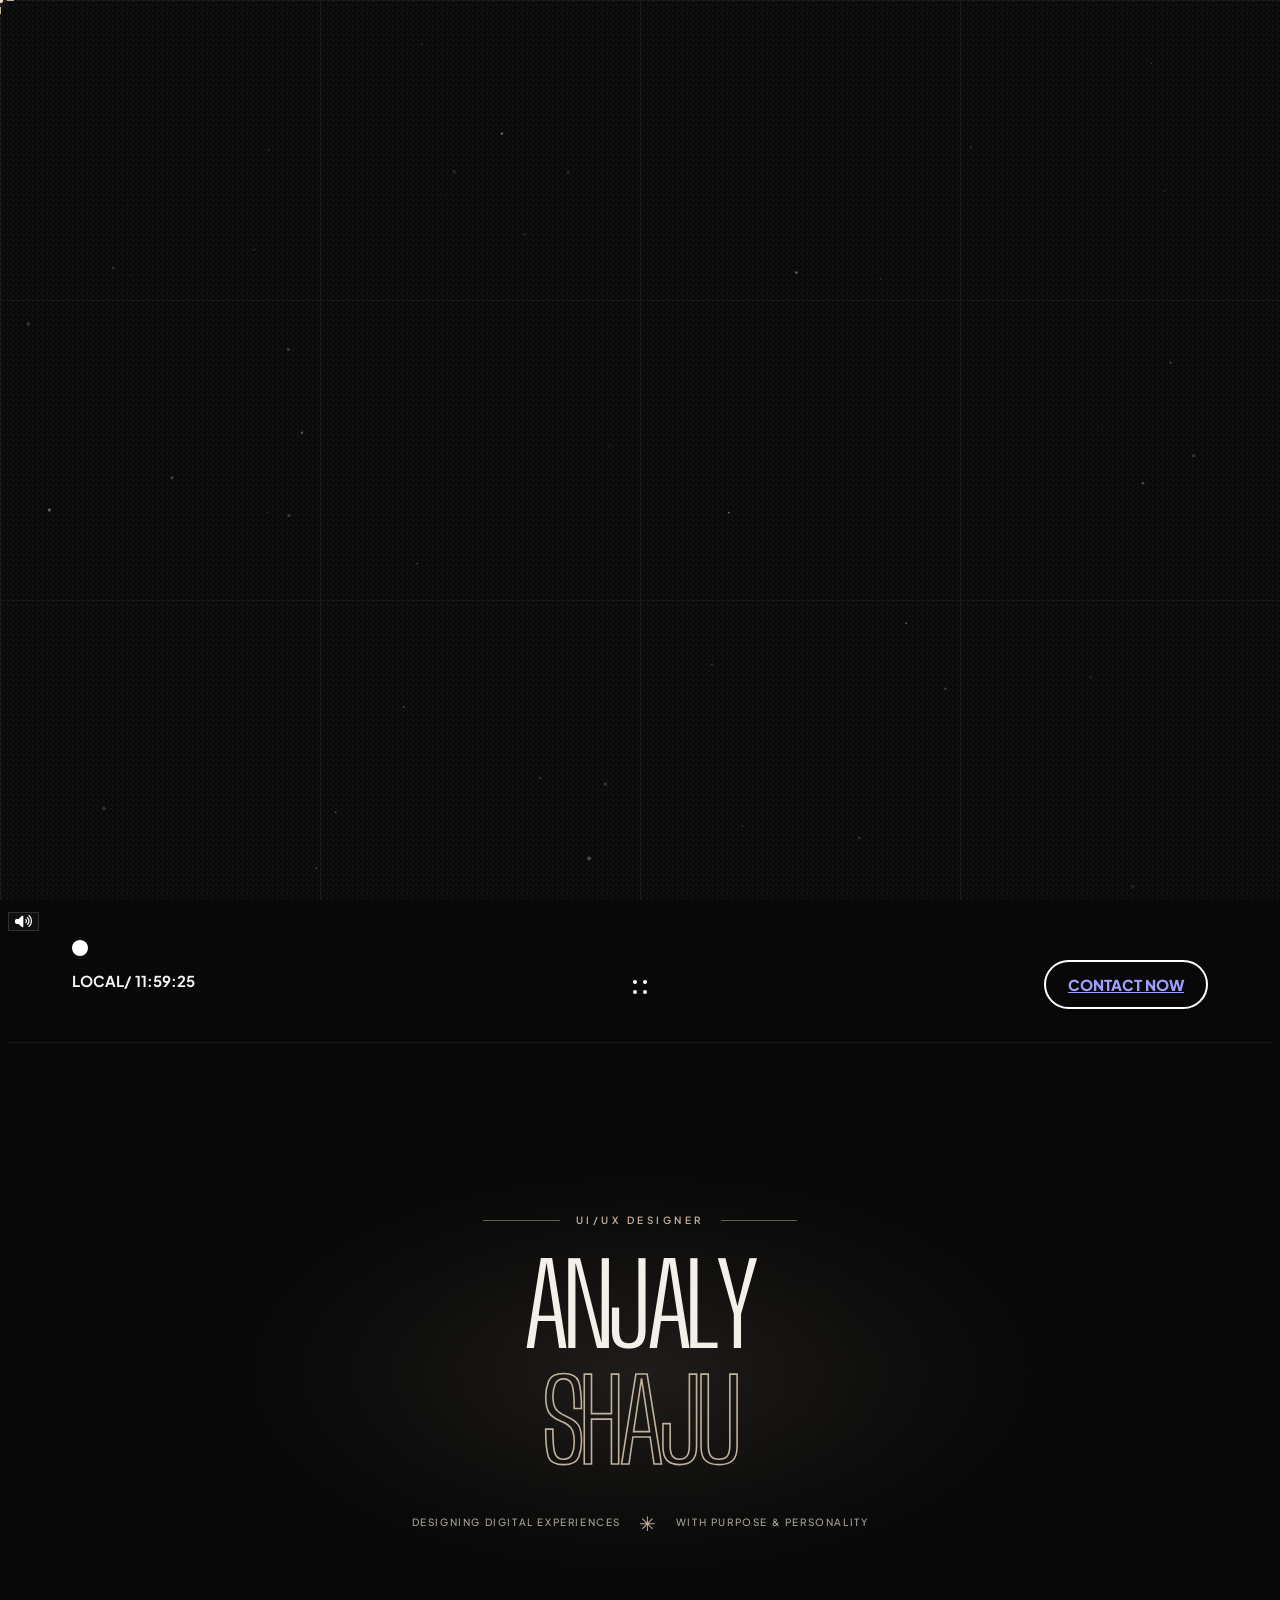
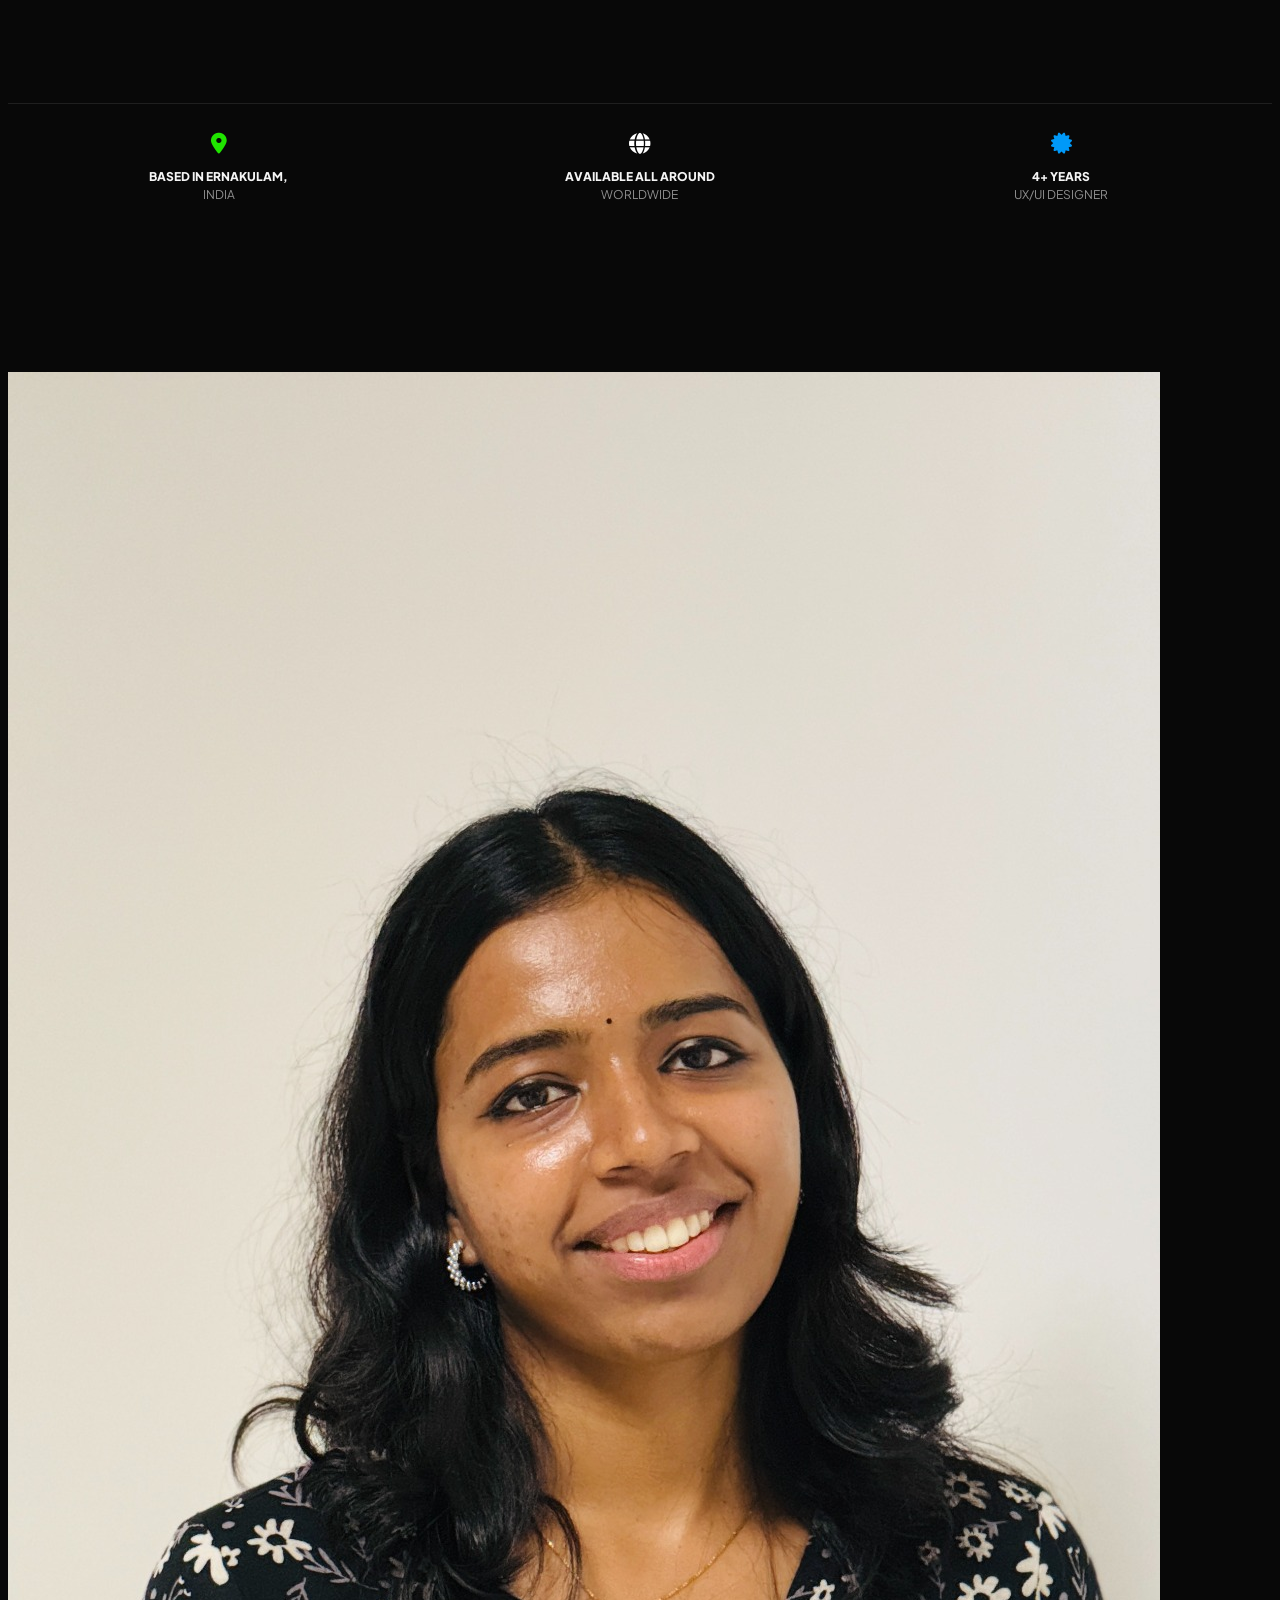
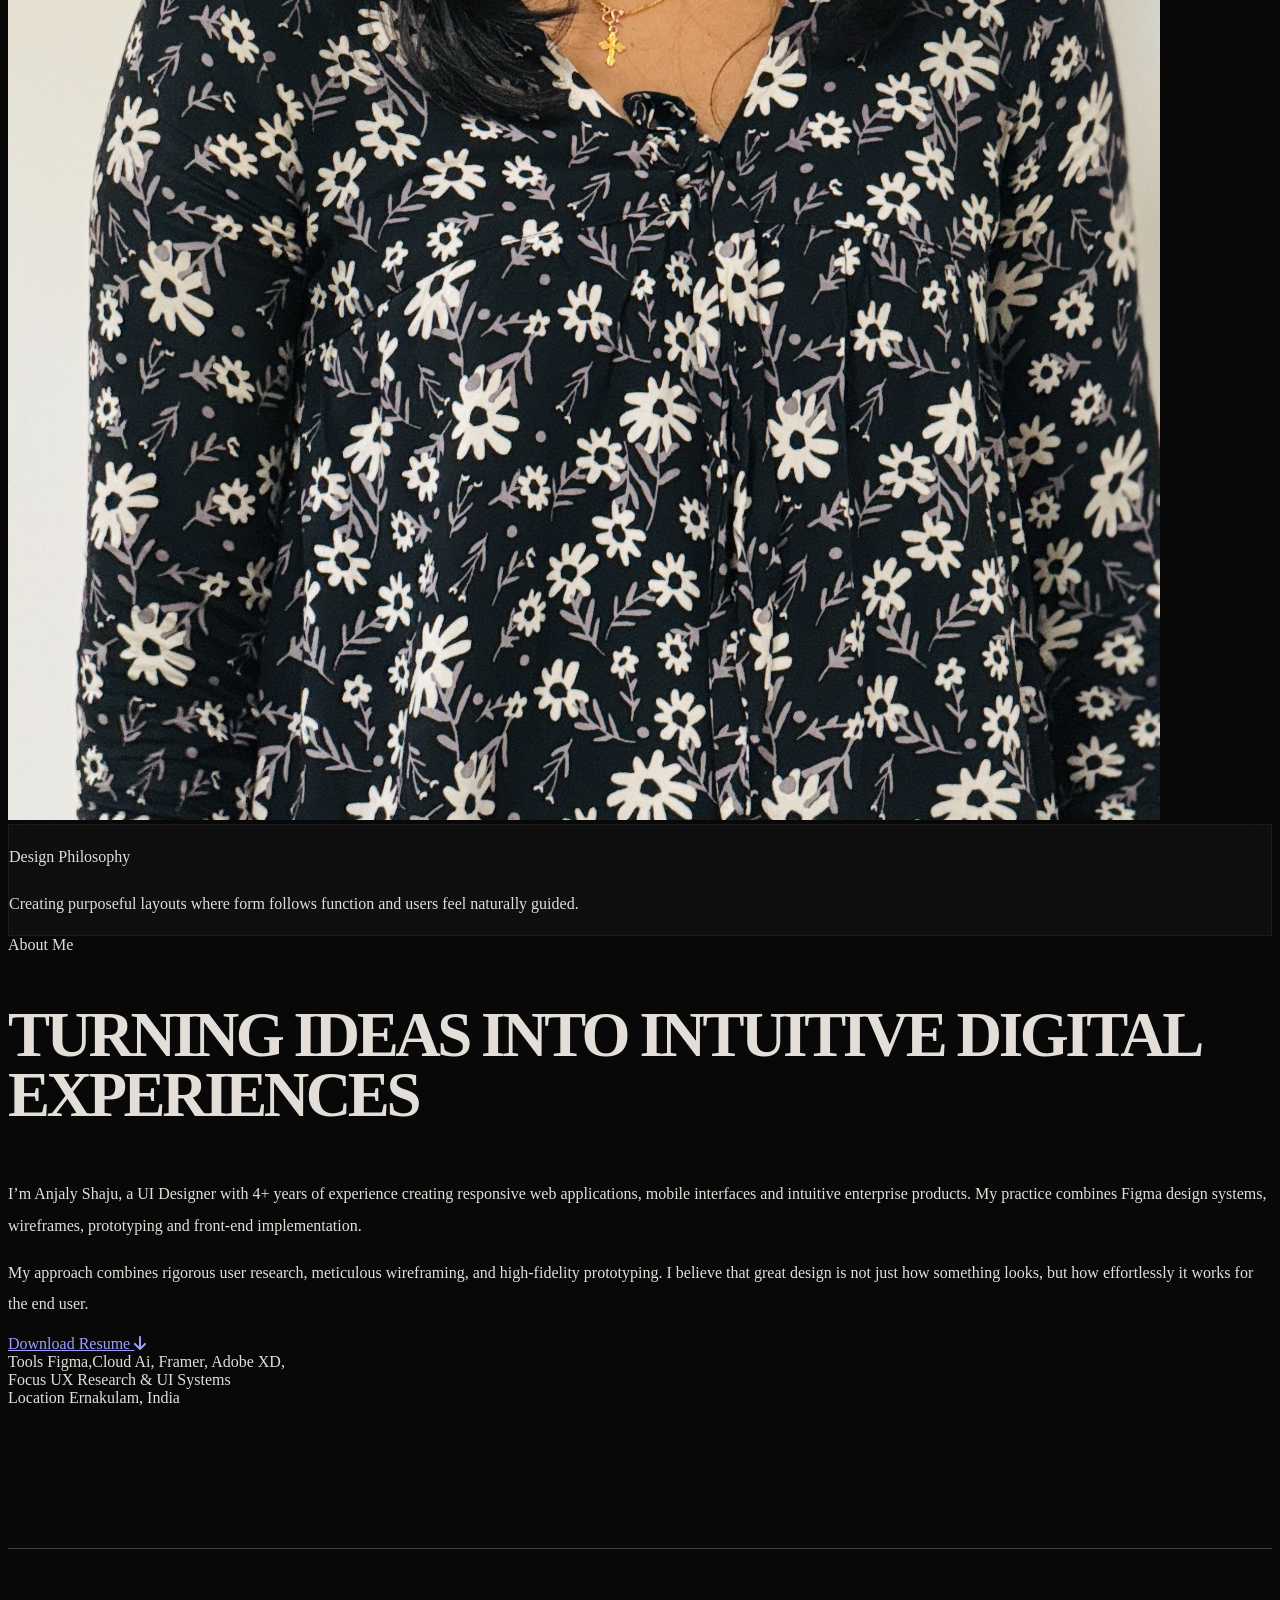
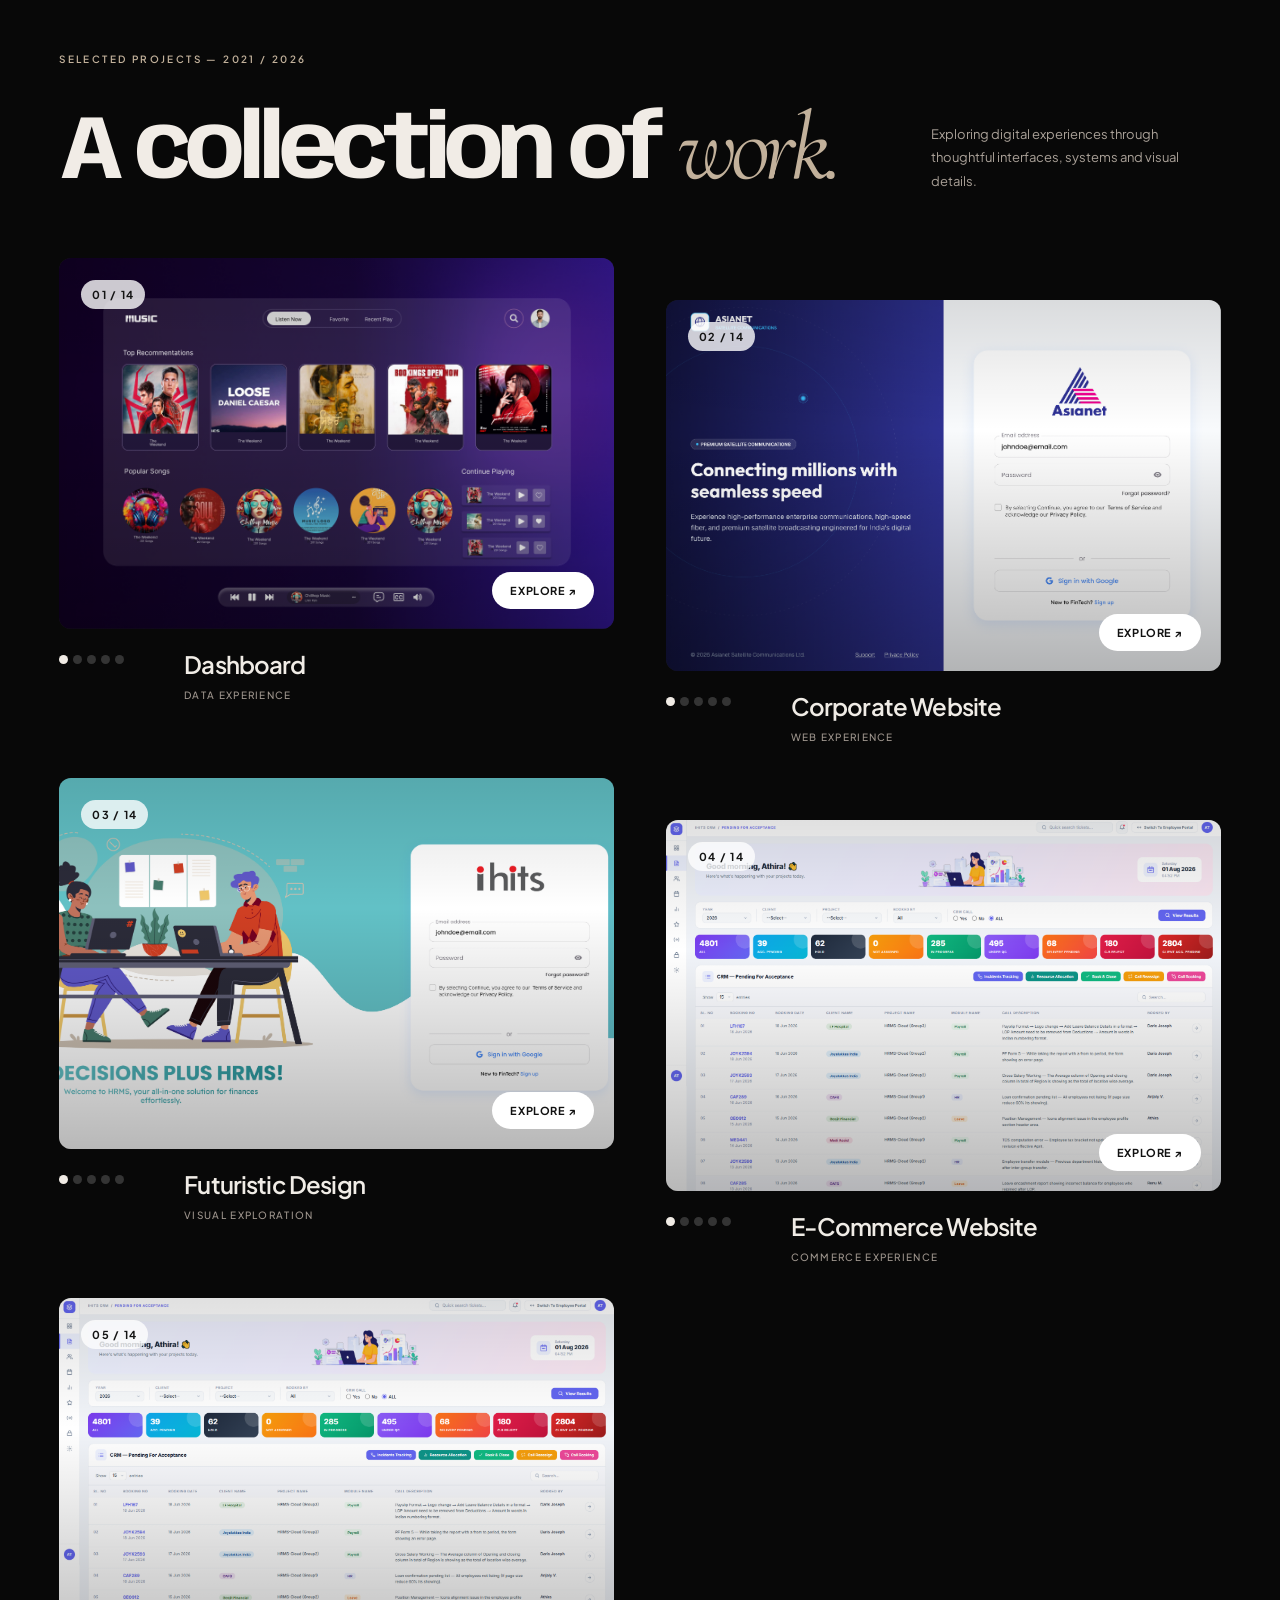
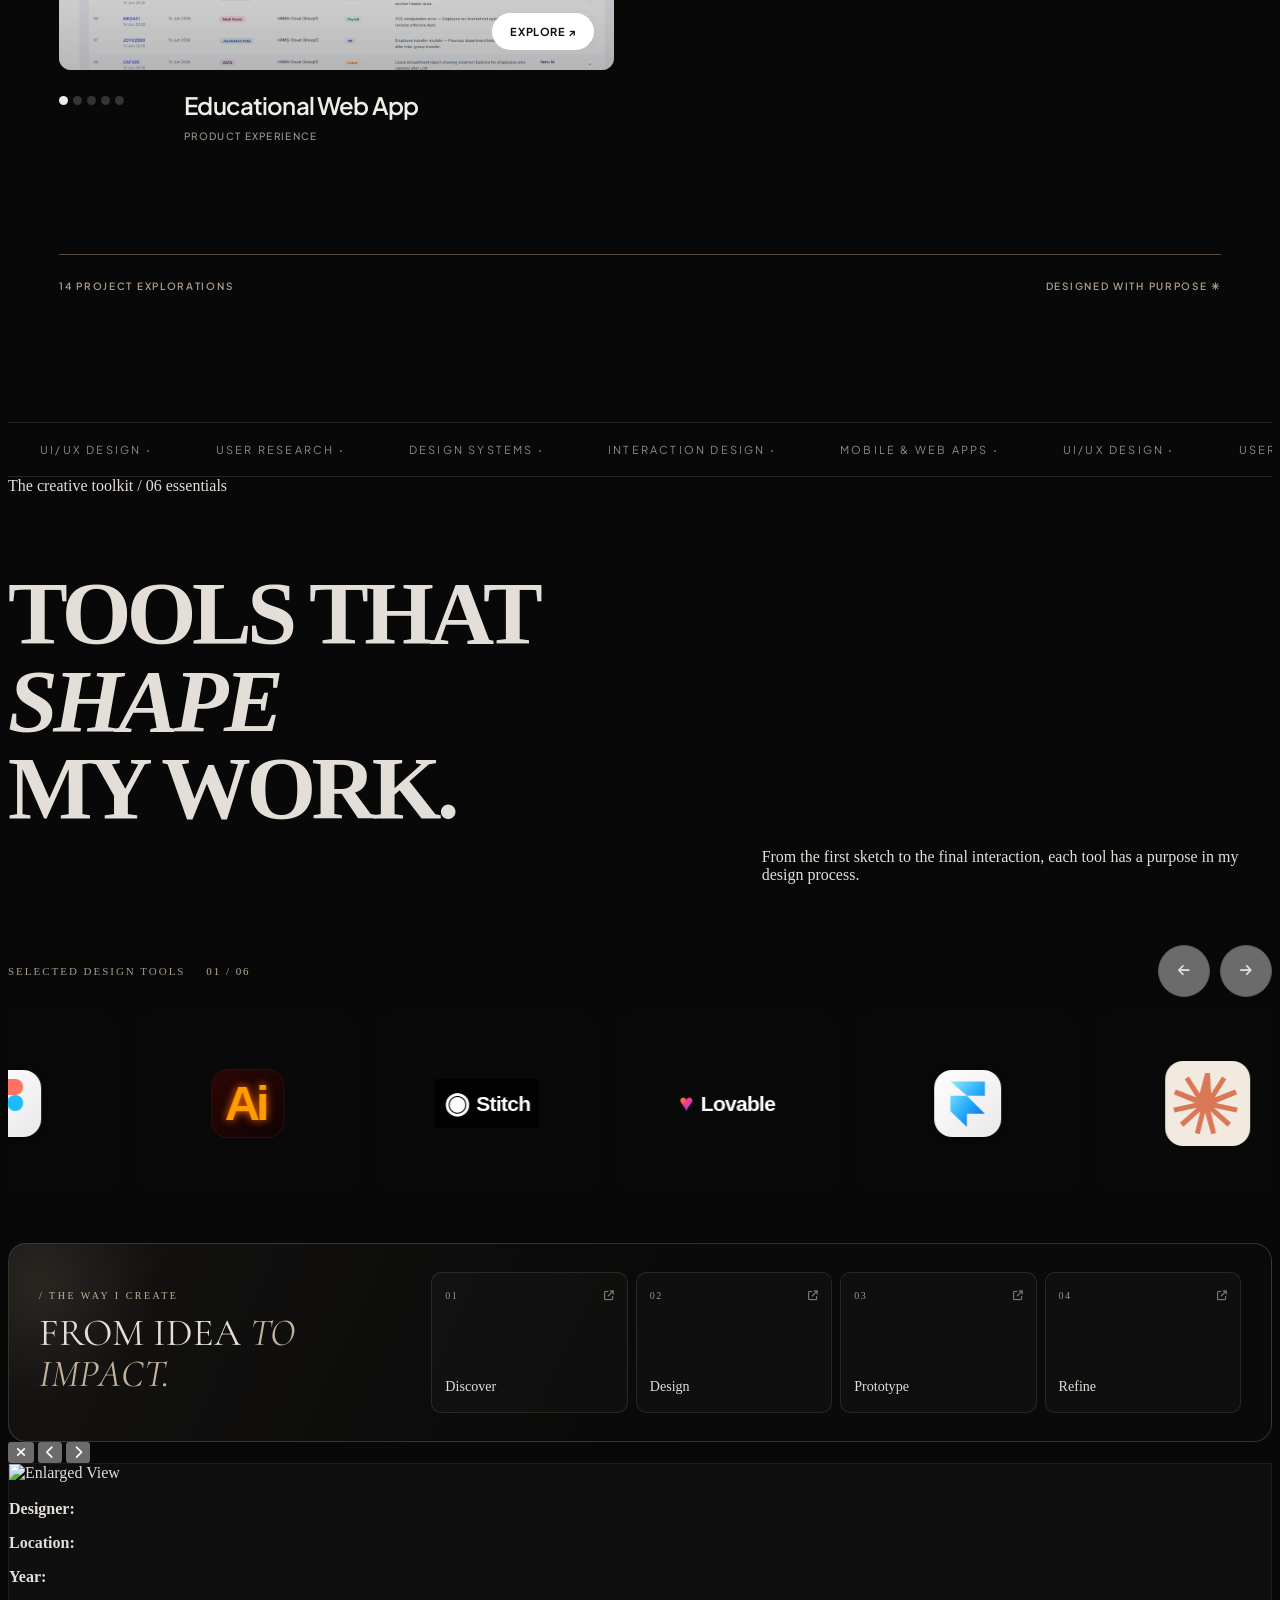
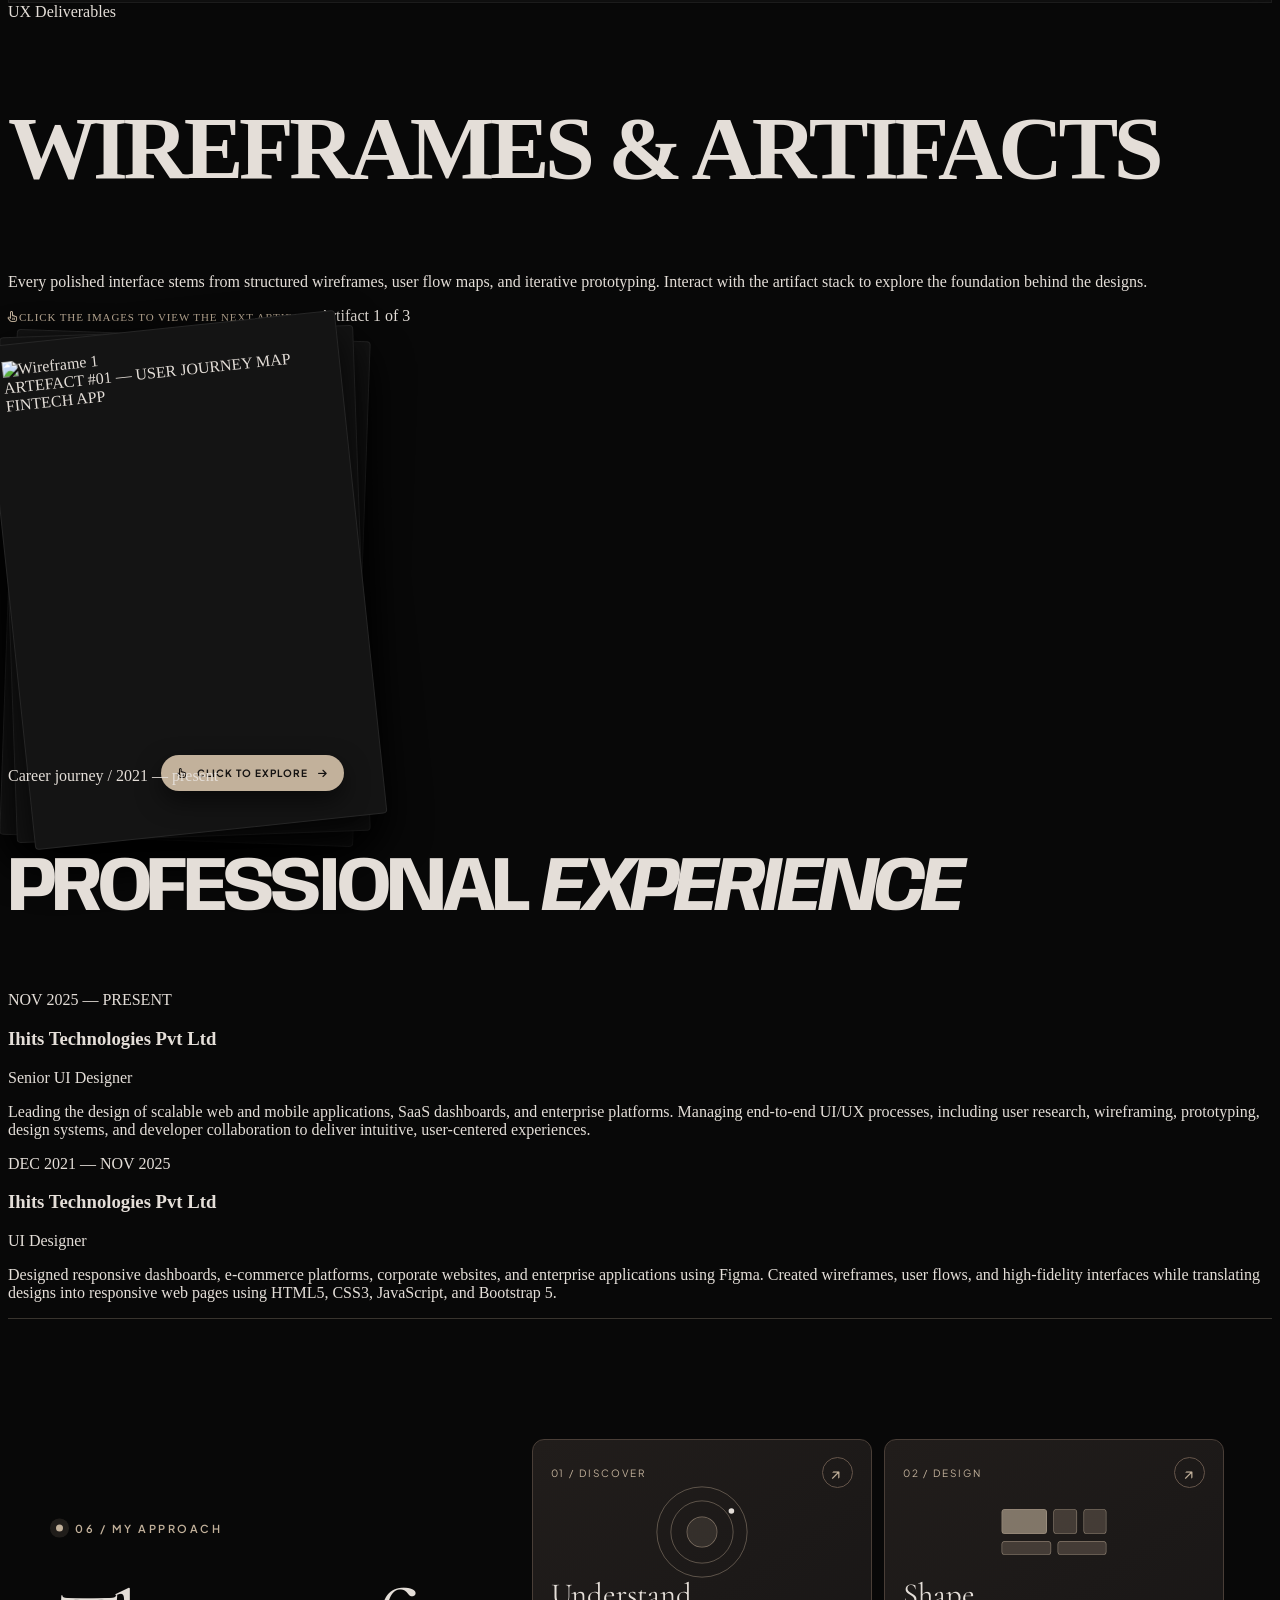
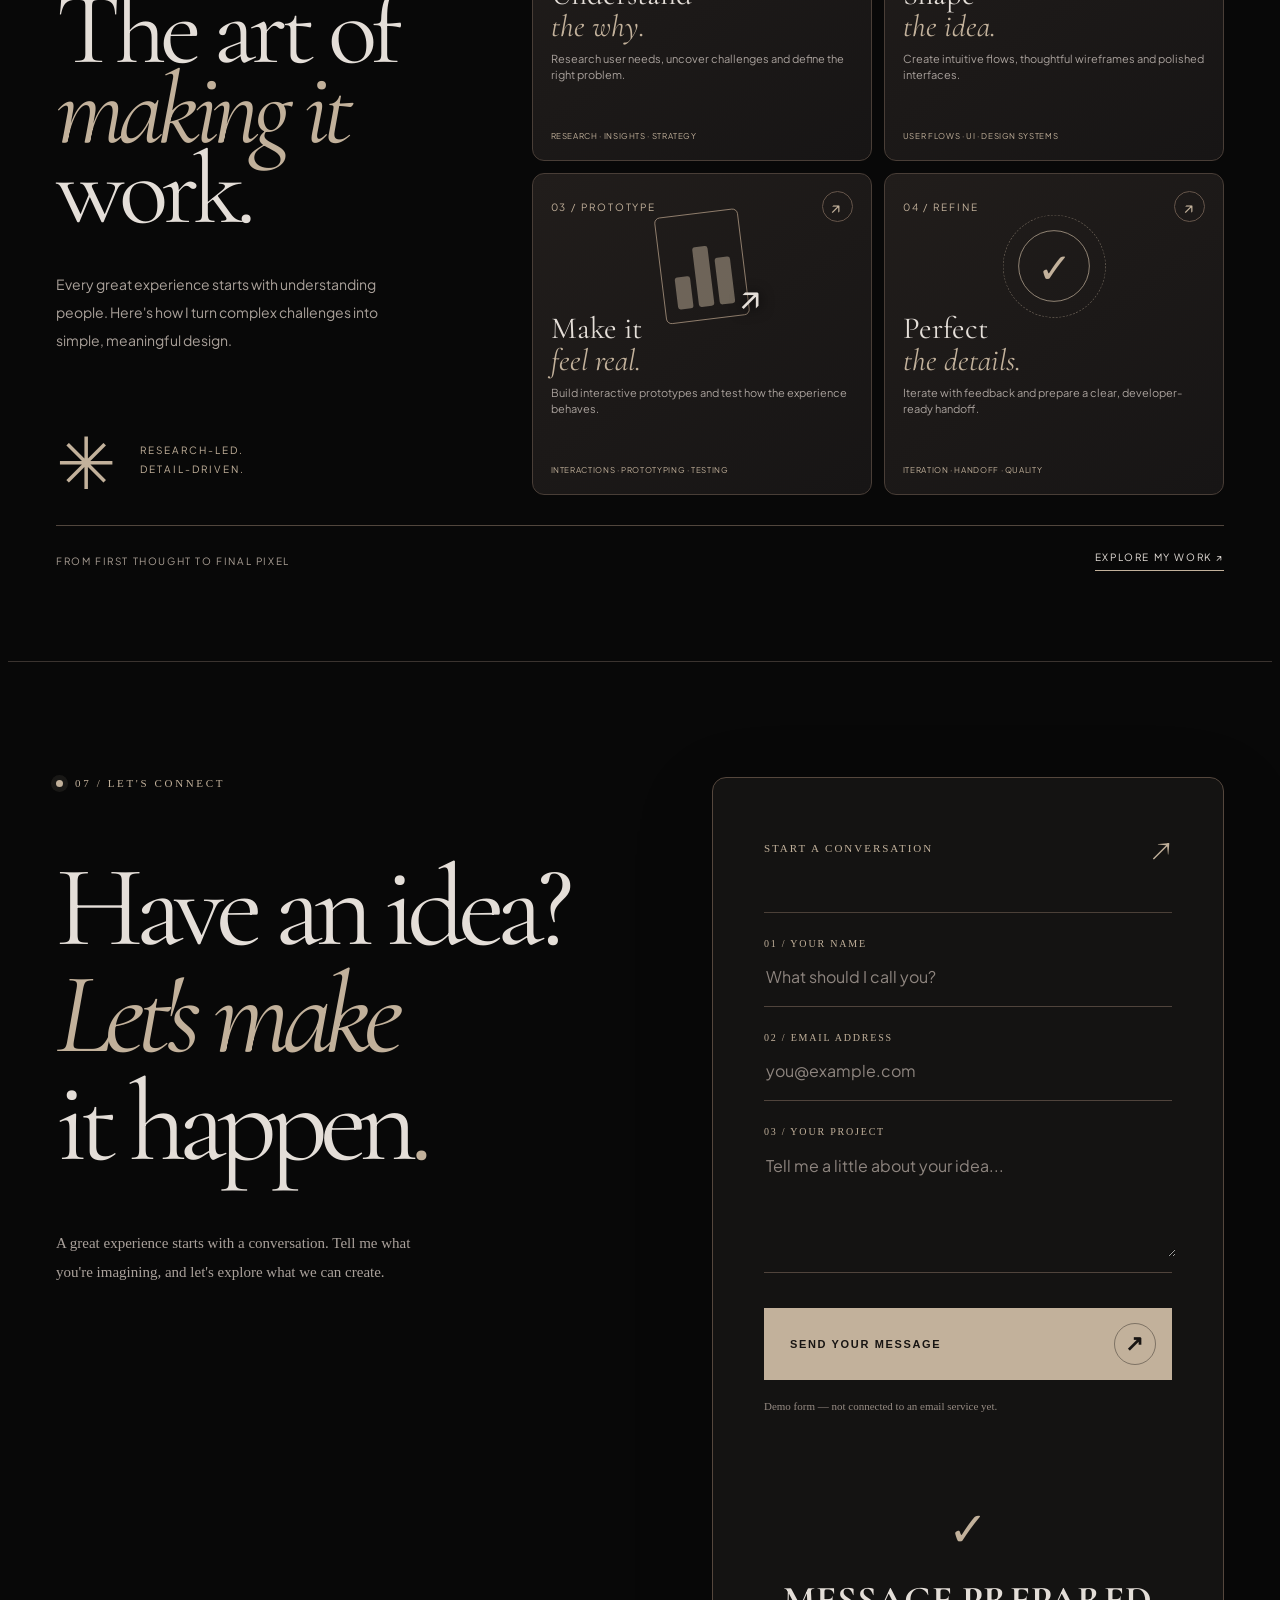
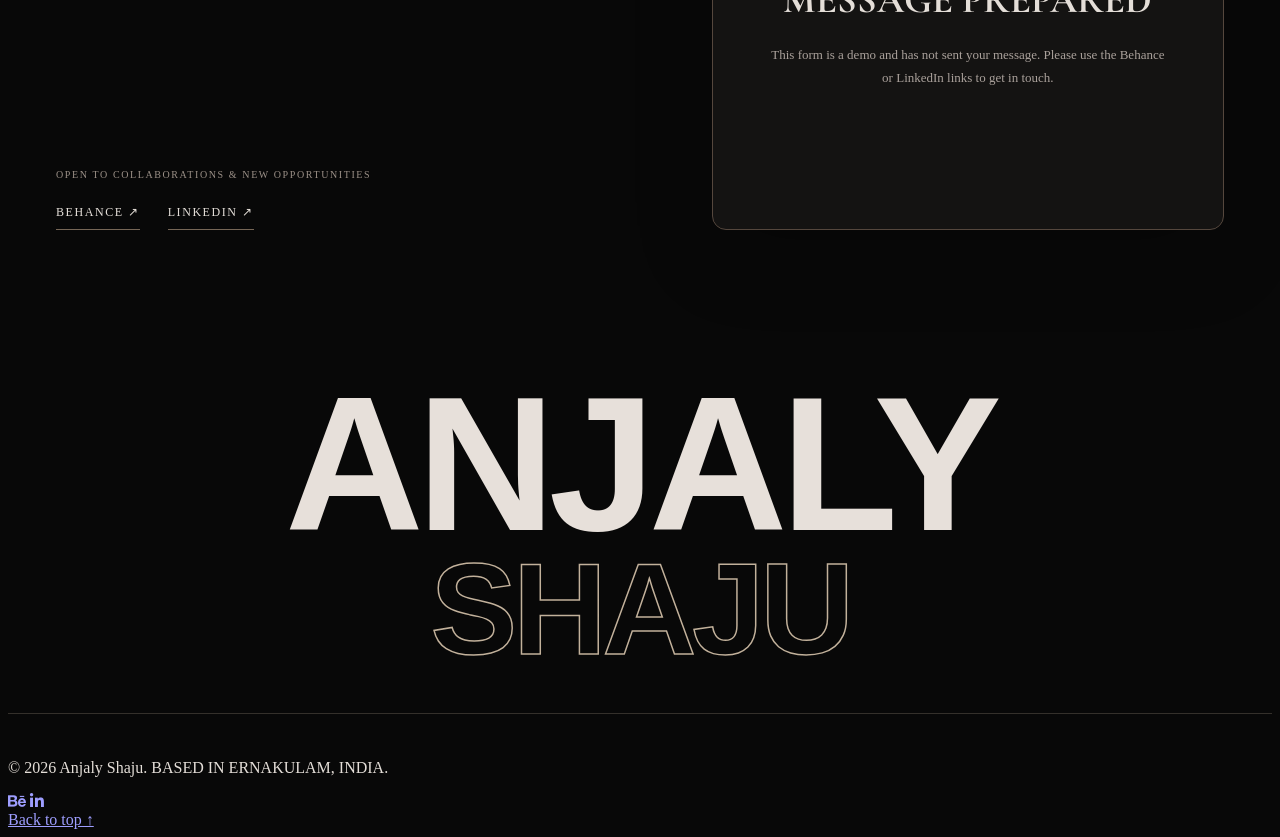
==== commit 46b4c270: "Add files via upload" ====
--- a/index.html
+++ b/index.html
@@ -8971,7 +8971,20 @@
   body,a,button,input,select,textarea,.interactive{cursor:auto!important;}
   a,button,.interactive{cursor:pointer!important;}
 }
-</style></head>
+</style><style>
+/* Preserve the existing Explore badge appearance for PDF links */
+#portfolio a.ref-gallery-view { text-decoration: none; cursor: pointer; }
+#portfolio a.ref-gallery-view:focus-visible { outline: 2px solid #c2b19b; outline-offset: 4px; }
+</style>
+
+<style id="explore-click-fix">
+/* Make Explore links genuinely clickable on desktop and touch devices. */
+#portfolio .ref-gallery-visual { position: relative; }
+#portfolio .ref-gallery-view { pointer-events: auto !important; z-index: 50 !important; display: inline-flex; align-items: center; justify-content: center; text-decoration: none; cursor: pointer; }
+#portfolio .ref-gallery-view:focus-visible { outline: 3px solid #c2b19b; outline-offset: 4px; opacity: 1; transform: none; }
+@media (hover: none) { #portfolio .ref-gallery-view { opacity: 1 !important; transform: none !important; } }
+</style>
+</head>
 <body class="antialiased selection:bg-brand-accent selection:text-black">
 <div aria-hidden="true" id="motion-progress"></div>
 <div aria-hidden="true" class="motion-spotlight"></div>
@@ -9093,7 +9106,7 @@
 <div class="ref-gallery-grid">
 <article class="ref-gallery-card">
 <div class="ref-gallery-visual ref-gallery-theme-0">
-<img alt="Dashboard project cover image" class="ref-gallery-full-image" loading="lazy" src="MacBook Pro 16_ - 11.png"/><span class="ref-gallery-no">01 / 14</span><span class="ref-gallery-view">EXPLORE ↗</span>
+<img alt="Dashboard project cover image" class="ref-gallery-full-image" loading="lazy" src="MacBook Pro 16_ - 11.png"/><span class="ref-gallery-no">01 / 14</span><a class="ref-gallery-view" href="project-01-dashboard.html" target="_blank" rel="noopener noreferrer" aria-label="Open Dashboard project details">EXPLORE ↗</a>
 </div>
 <div class="ref-gallery-info">
 <div aria-hidden="true" class="ref-gallery-dots">
@@ -9104,7 +9117,7 @@
 </div>
 </article>
 <article class="ref-gallery-card">
-<div class="ref-gallery-visual ref-gallery-theme-1"><img alt="Corporate Website project cover image" class="ref-gallery-full-image" loading="lazy" src="asianet-login.png"/><span class="ref-gallery-no">02 / 14</span><span class="ref-gallery-view">EXPLORE ↗</span></div>
+<div class="ref-gallery-visual ref-gallery-theme-1"><img alt="Corporate Website project cover image" class="ref-gallery-full-image" loading="lazy" src="asianet-login.png"/><span class="ref-gallery-no">02 / 14</span><a class="ref-gallery-view" href="project-02-corporate.html" target="_blank" rel="noopener noreferrer" aria-label="Open Corporate Website project details">EXPLORE ↗</a></div>
 <div class="ref-gallery-info">
 <div aria-hidden="true" class="ref-gallery-dots">
 <span></span><span></span><span></span><span></span><span></span></div>
@@ -9114,7 +9127,7 @@
 </div>
 </article>
 <article class="ref-gallery-card">
-<div class="ref-gallery-visual ref-gallery-theme-2"><img alt="Futuristic Design project cover image" class="ref-gallery-full-image" loading="lazy" src="login.png"/><span class="ref-gallery-no">03 / 14</span><span class="ref-gallery-view">EXPLORE ↗</span></div>
+<div class="ref-gallery-visual ref-gallery-theme-2"><img alt="Futuristic Design project cover image" class="ref-gallery-full-image" loading="lazy" src="login.png"/><span class="ref-gallery-no">03 / 14</span><a class="ref-gallery-view" href="project-03-futuristic.html" target="_blank" rel="noopener noreferrer" aria-label="Open Futuristic Design project details">EXPLORE ↗</a></div>
 <div class="ref-gallery-info">
 <div aria-hidden="true" class="ref-gallery-dots">
 <span></span><span></span><span></span><span></span><span></span></div>
@@ -9124,7 +9137,7 @@
 </div>
 </article>
 <article class="ref-gallery-card">
-<div class="ref-gallery-visual ref-gallery-theme-3"><img alt="E-Commerce Website project cover image" class="ref-gallery-full-image" loading="lazy" src="project.png"/><span class="ref-gallery-no">04 / 14</span><span class="ref-gallery-view">EXPLORE ↗</span></div>
+<div class="ref-gallery-visual ref-gallery-theme-3"><img alt="E-Commerce Website project cover image" class="ref-gallery-full-image" loading="lazy" src="project.png"/><span class="ref-gallery-no">04 / 14</span><a class="ref-gallery-view" href="project-04-ecommerce.html" target="_blank" rel="noopener noreferrer" aria-label="Open E-Commerce Website project details">EXPLORE ↗</a></div>
 <div class="ref-gallery-info">
 <div aria-hidden="true" class="ref-gallery-dots">
 <span></span><span></span><span></span><span></span><span></span></div>
@@ -9134,7 +9147,7 @@
 </div>
 </article>
 <article class="ref-gallery-card">
-<div class="ref-gallery-visual ref-gallery-theme-4"><img alt="Educational Web App project cover image" class="ref-gallery-full-image" loading="lazy" src="project.png"/><span class="ref-gallery-no">05 / 14</span><span class="ref-gallery-view">EXPLORE ↗</span></div>
+<div class="ref-gallery-visual ref-gallery-theme-4"><img alt="Educational Web App project cover image" class="ref-gallery-full-image" loading="lazy" src="project.png"/><span class="ref-gallery-no">05 / 14</span><a class="ref-gallery-view" href="project-05.pdf" target="_blank" rel="noopener noreferrer" aria-label="Open project 05 PDF">EXPLORE ↗</a></div>
 <div class="ref-gallery-info">
 <div aria-hidden="true" class="ref-gallery-dots">
 <span></span><span></span><span></span><span></span><span></span></div>
@@ -9147,7 +9160,7 @@
                     <div class="ref-gallery-visual ref-gallery-theme-5"><img alt="Product Website project cover image"
                             class="ref-gallery-full-image" loading="lazy"
                             src="https://images.unsplash.com/photo-1547658719-da2b51169166?auto=format&amp;fit=crop&amp;w=1400&amp;q=85" /><span
-                            class="ref-gallery-no">06 / 14</span><span class="ref-gallery-view">EXPLORE ↗</span></div>
+                            class="ref-gallery-no">06 / 14</span><a class="ref-gallery-view" href="project-06.pdf" target="_blank" rel="noopener noreferrer" aria-label="Open project 06 PDF">EXPLORE ↗</a></div>
                     <div class="ref-gallery-info">
                         <div aria-hidden="true" class="ref-gallery-dots">
                             <span></span><span></span><span></span><span></span><span></span></div>
@@ -9160,7 +9173,7 @@
                     <div class="ref-gallery-visual ref-gallery-theme-6"><img alt="Bidding App project cover image"
                             class="ref-gallery-full-image" loading="lazy"
                             src="https://images.unsplash.com/photo-1512941937669-90a1b58e7e9d?auto=format&amp;fit=crop&amp;w=1400&amp;q=85" /><span
-                            class="ref-gallery-no">07 / 14</span><span class="ref-gallery-view">EXPLORE ↗</span></div>
+                            class="ref-gallery-no">07 / 14</span><a class="ref-gallery-view" href="project-07.pdf" target="_blank" rel="noopener noreferrer" aria-label="Open project 07 PDF">EXPLORE ↗</a></div>
                     <div class="ref-gallery-info">
                         <div aria-hidden="true" class="ref-gallery-dots">
                             <span></span><span></span><span></span><span></span><span></span></div>
@@ -9173,7 +9186,7 @@
                     <div class="ref-gallery-visual ref-gallery-theme-0"><img
                             alt="E-Commerce Website project cover image" class="ref-gallery-full-image" loading="lazy"
                             src="https://images.unsplash.com/photo-1556740738-b6a63e27c4df?auto=format&amp;fit=crop&amp;w=1400&amp;q=85" /><span
-                            class="ref-gallery-no">08 / 14</span><span class="ref-gallery-view">EXPLORE ↗</span></div>
+                            class="ref-gallery-no">08 / 14</span><a class="ref-gallery-view" href="project-08.pdf" target="_blank" rel="noopener noreferrer" aria-label="Open project 08 PDF">EXPLORE ↗</a></div>
                     <div class="ref-gallery-info">
                         <div aria-hidden="true" class="ref-gallery-dots">
                             <span></span><span></span><span></span><span></span><span></span></div>
@@ -9187,7 +9200,7 @@
                             alt="Pet &amp; Essentials Website project cover image" class="ref-gallery-full-image"
                             loading="lazy"
                             src="https://images.unsplash.com/photo-1517841905240-472988babdf9?auto=format&amp;fit=crop&amp;w=1400&amp;q=85" /><span
-                            class="ref-gallery-no">09 / 14</span><span class="ref-gallery-view">EXPLORE ↗</span></div>
+                            class="ref-gallery-no">09 / 14</span><a class="ref-gallery-view" href="project-09.pdf" target="_blank" rel="noopener noreferrer" aria-label="Open project 09 PDF">EXPLORE ↗</a></div>
                     <div class="ref-gallery-info">
                         <div aria-hidden="true" class="ref-gallery-dots">
                             <span></span><span></span><span></span><span></span><span></span></div>
@@ -9200,7 +9213,7 @@
                     <div class="ref-gallery-visual ref-gallery-theme-2"><img alt="HR Management App project cover image"
                             class="ref-gallery-full-image" loading="lazy"
                             src="https://images.unsplash.com/photo-1573496359142-b8d87734a5a2?auto=format&amp;fit=crop&amp;w=1400&amp;q=85" /><span
-                            class="ref-gallery-no">10 / 14</span><span class="ref-gallery-view">EXPLORE ↗</span></div>
+                            class="ref-gallery-no">10 / 14</span><a class="ref-gallery-view" href="project-10.pdf" target="_blank" rel="noopener noreferrer" aria-label="Open project 10 PDF">EXPLORE ↗</a></div>
                     <div class="ref-gallery-info">
                         <div aria-hidden="true" class="ref-gallery-dots">
                             <span></span><span></span><span></span><span></span><span></span></div>
@@ -9213,7 +9226,7 @@
                     <div class="ref-gallery-visual ref-gallery-theme-3"><img alt="Pet App project cover image"
                             class="ref-gallery-full-image" loading="lazy"
                             src="https://images.unsplash.com/photo-1583337130417-3346a1be7dee?auto=format&amp;fit=crop&amp;w=1400&amp;q=85" /><span
-                            class="ref-gallery-no">11 / 14</span><span class="ref-gallery-view">EXPLORE ↗</span></div>
+                            class="ref-gallery-no">11 / 14</span><a class="ref-gallery-view" href="project-11.pdf" target="_blank" rel="noopener noreferrer" aria-label="Open project 11 PDF">EXPLORE ↗</a></div>
                     <div class="ref-gallery-info">
                         <div aria-hidden="true" class="ref-gallery-dots">
                             <span></span><span></span><span></span><span></span><span></span></div>
@@ -9226,7 +9239,7 @@
                     <div class="ref-gallery-visual ref-gallery-theme-4"><img alt="Fitness App project cover image"
                             class="ref-gallery-full-image" loading="lazy"
                             src="https://images.unsplash.com/photo-1517836357463-d25dfeac3438?auto=format&amp;fit=crop&amp;w=1400&amp;q=85" /><span
-                            class="ref-gallery-no">12 / 14</span><span class="ref-gallery-view">EXPLORE ↗</span></div>
+                            class="ref-gallery-no">12 / 14</span><a class="ref-gallery-view" href="project-12.pdf" target="_blank" rel="noopener noreferrer" aria-label="Open project 12 PDF">EXPLORE ↗</a></div>
                     <div class="ref-gallery-info">
                         <div aria-hidden="true" class="ref-gallery-dots">
                             <span></span><span></span><span></span><span></span><span></span></div>
@@ -9239,7 +9252,7 @@
                     <div class="ref-gallery-visual ref-gallery-theme-5"><img
                             alt="Educational Website project cover image" class="ref-gallery-full-image" loading="lazy"
                             src="https://images.unsplash.com/photo-1497633762265-9d179a990aa6?auto=format&amp;fit=crop&amp;w=1400&amp;q=85" /><span
-                            class="ref-gallery-no">13 / 14</span><span class="ref-gallery-view">EXPLORE ↗</span></div>
+                            class="ref-gallery-no">13 / 14</span><a class="ref-gallery-view" href="project-13.pdf" target="_blank" rel="noopener noreferrer" aria-label="Open project 13 PDF">EXPLORE ↗</a></div>
                     <div class="ref-gallery-info">
                         <div aria-hidden="true" class="ref-gallery-dots">
                             <span></span><span></span><span></span><span></span><span></span></div>
@@ -9252,7 +9265,7 @@
                     <div class="ref-gallery-visual ref-gallery-theme-6"><img alt="Streaming App project cover image"
                             class="ref-gallery-full-image" loading="lazy"
                             src="https://images.unsplash.com/photo-1522869635100-9f4c5e86aa37?auto=format&amp;fit=crop&amp;w=1400&amp;q=85" /><span
-                            class="ref-gallery-no">14 / 14</span><span class="ref-gallery-view">EXPLORE ↗</span></div>
+                            class="ref-gallery-no">14 / 14</span><a class="ref-gallery-view" href="project-14.pdf" target="_blank" rel="noopener noreferrer" aria-label="Open project 14 PDF">EXPLORE ↗</a></div>
                     <div class="ref-gallery-info">
                         <div aria-hidden="true" class="ref-gallery-dots">
                             <span></span><span></span><span></span><span></span><span></span></div>
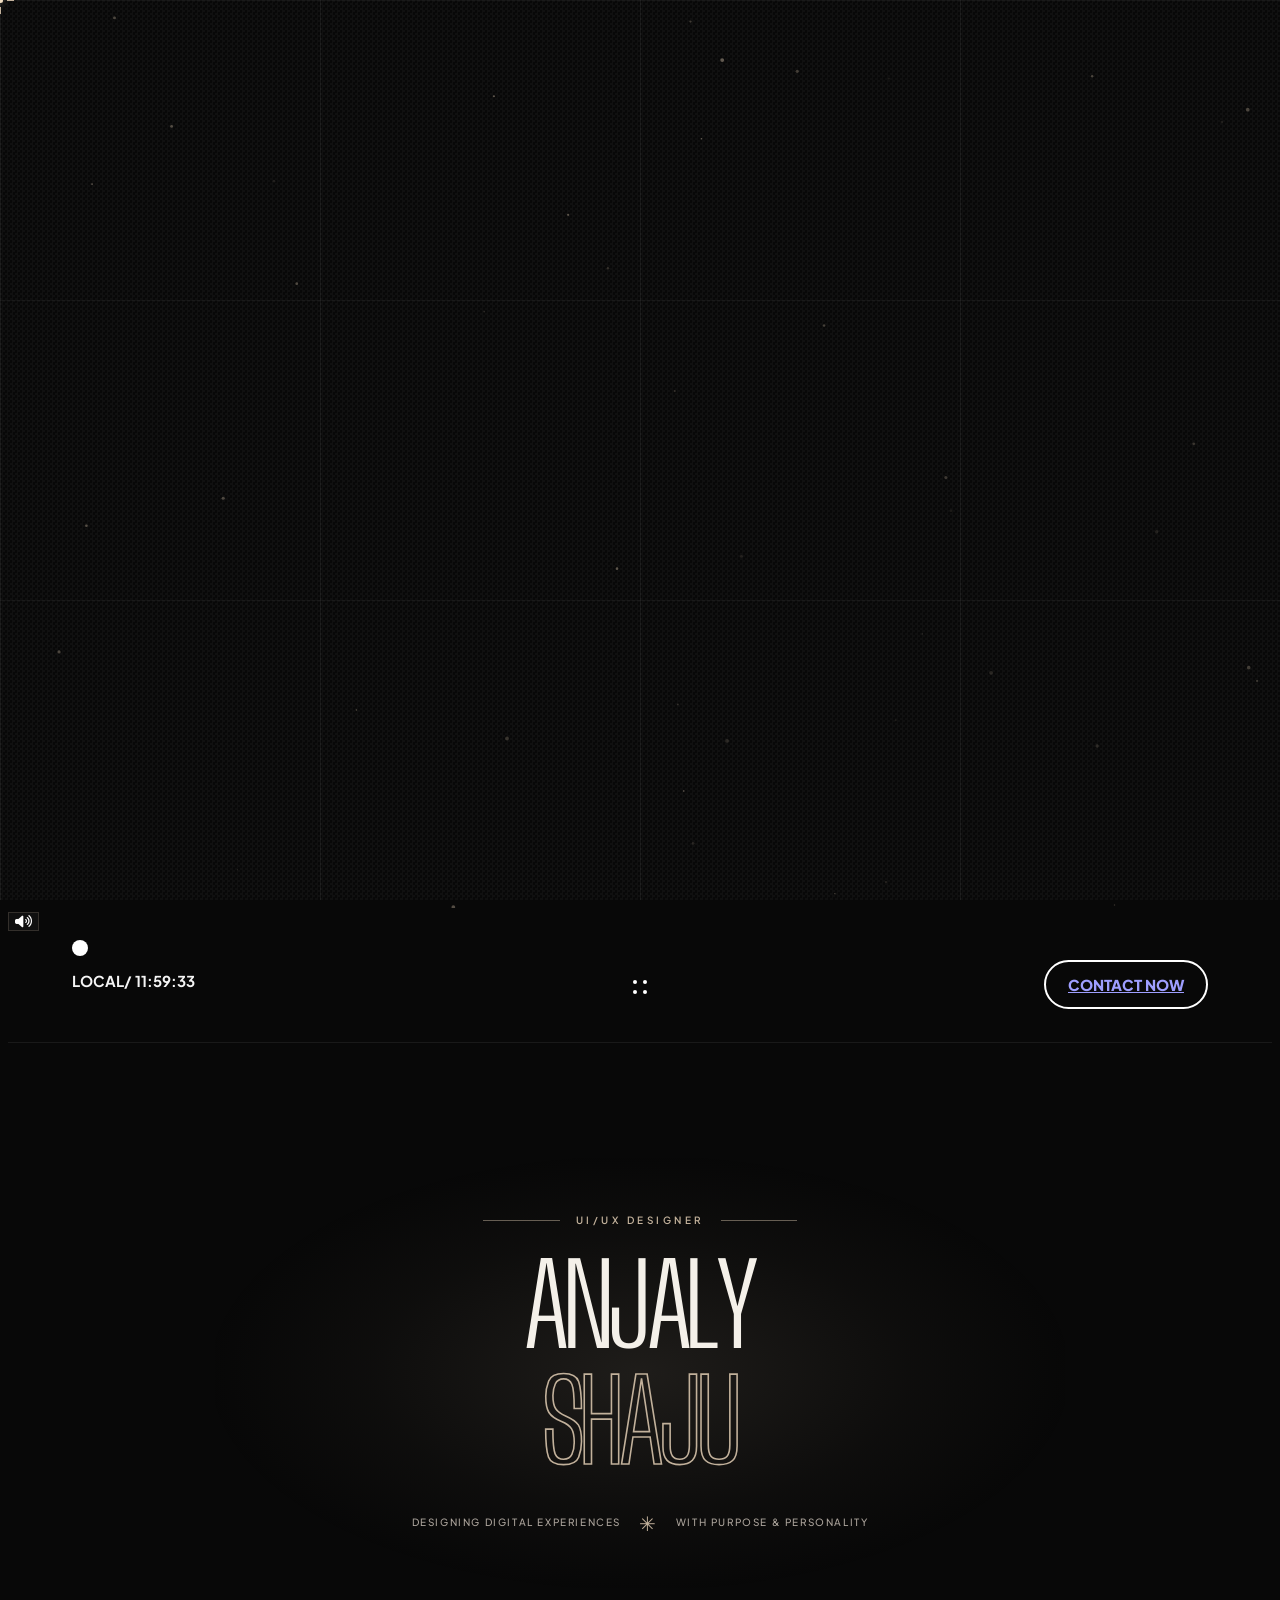
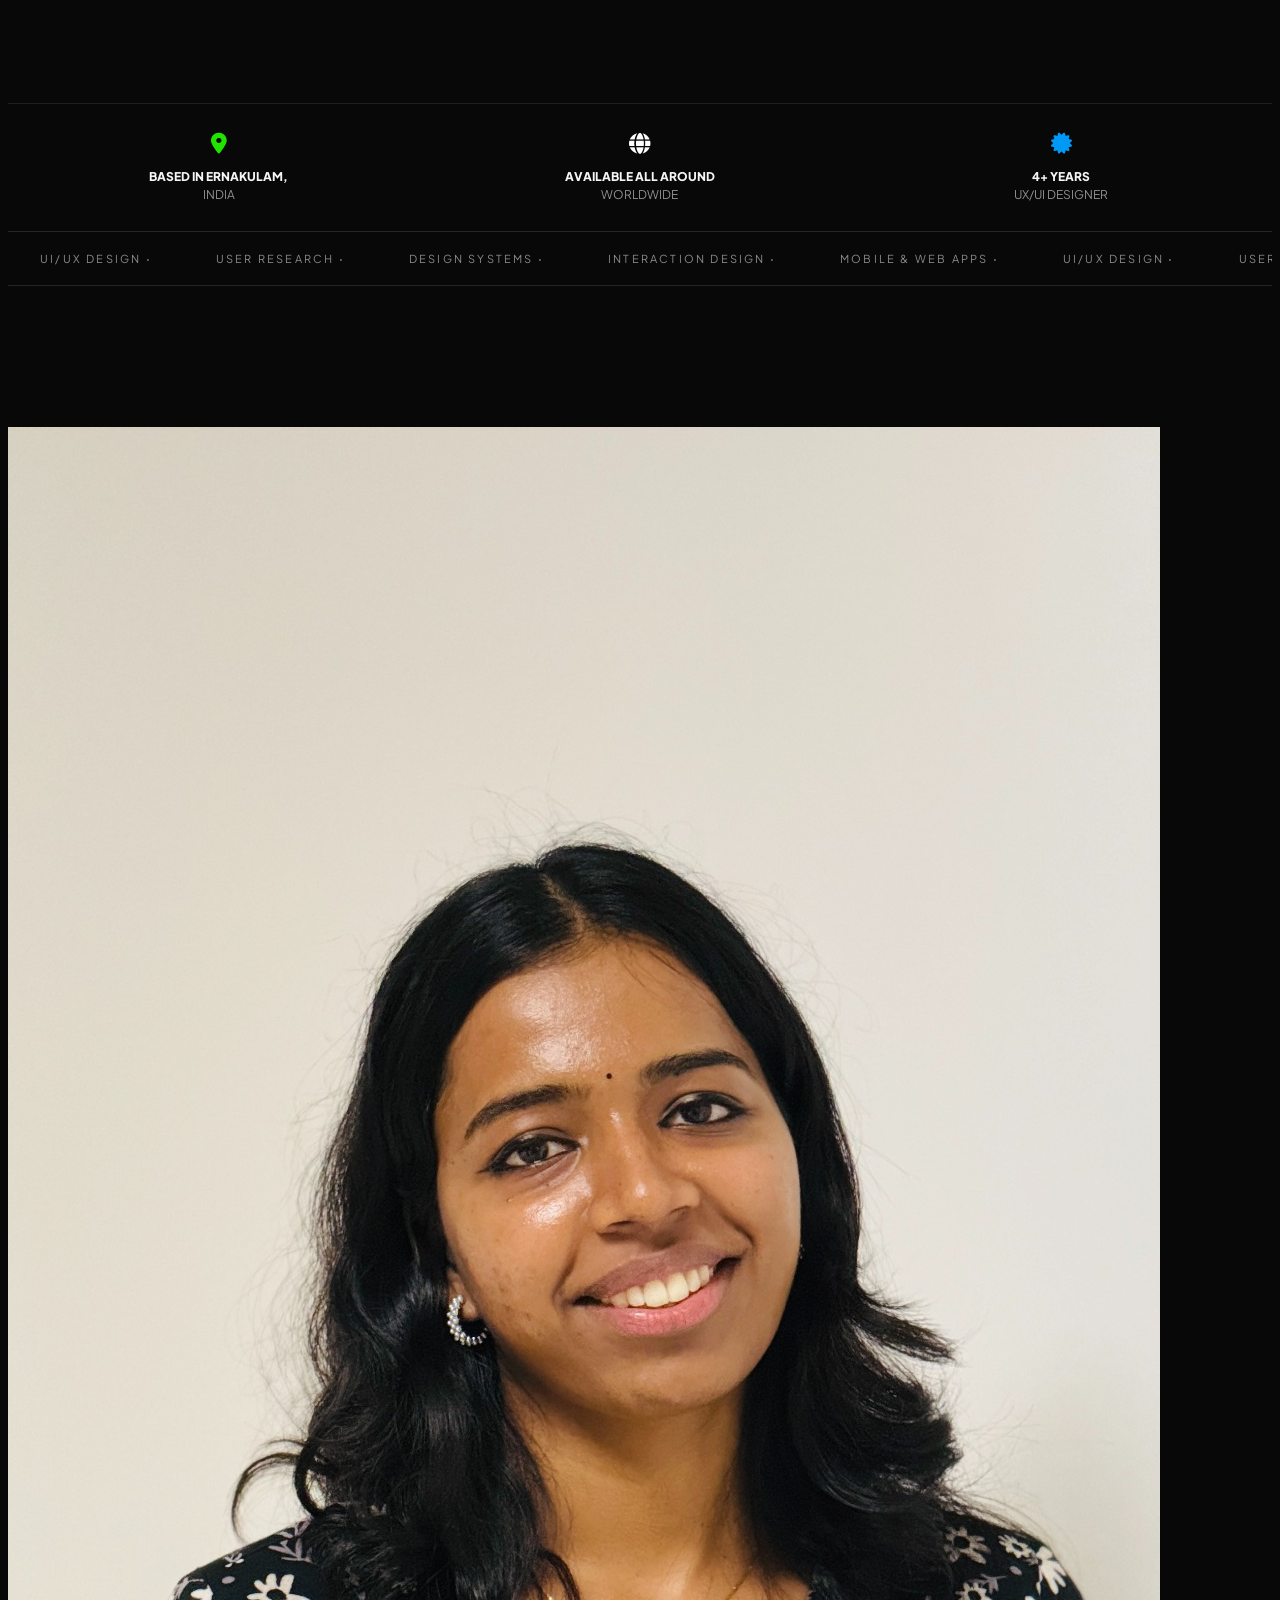
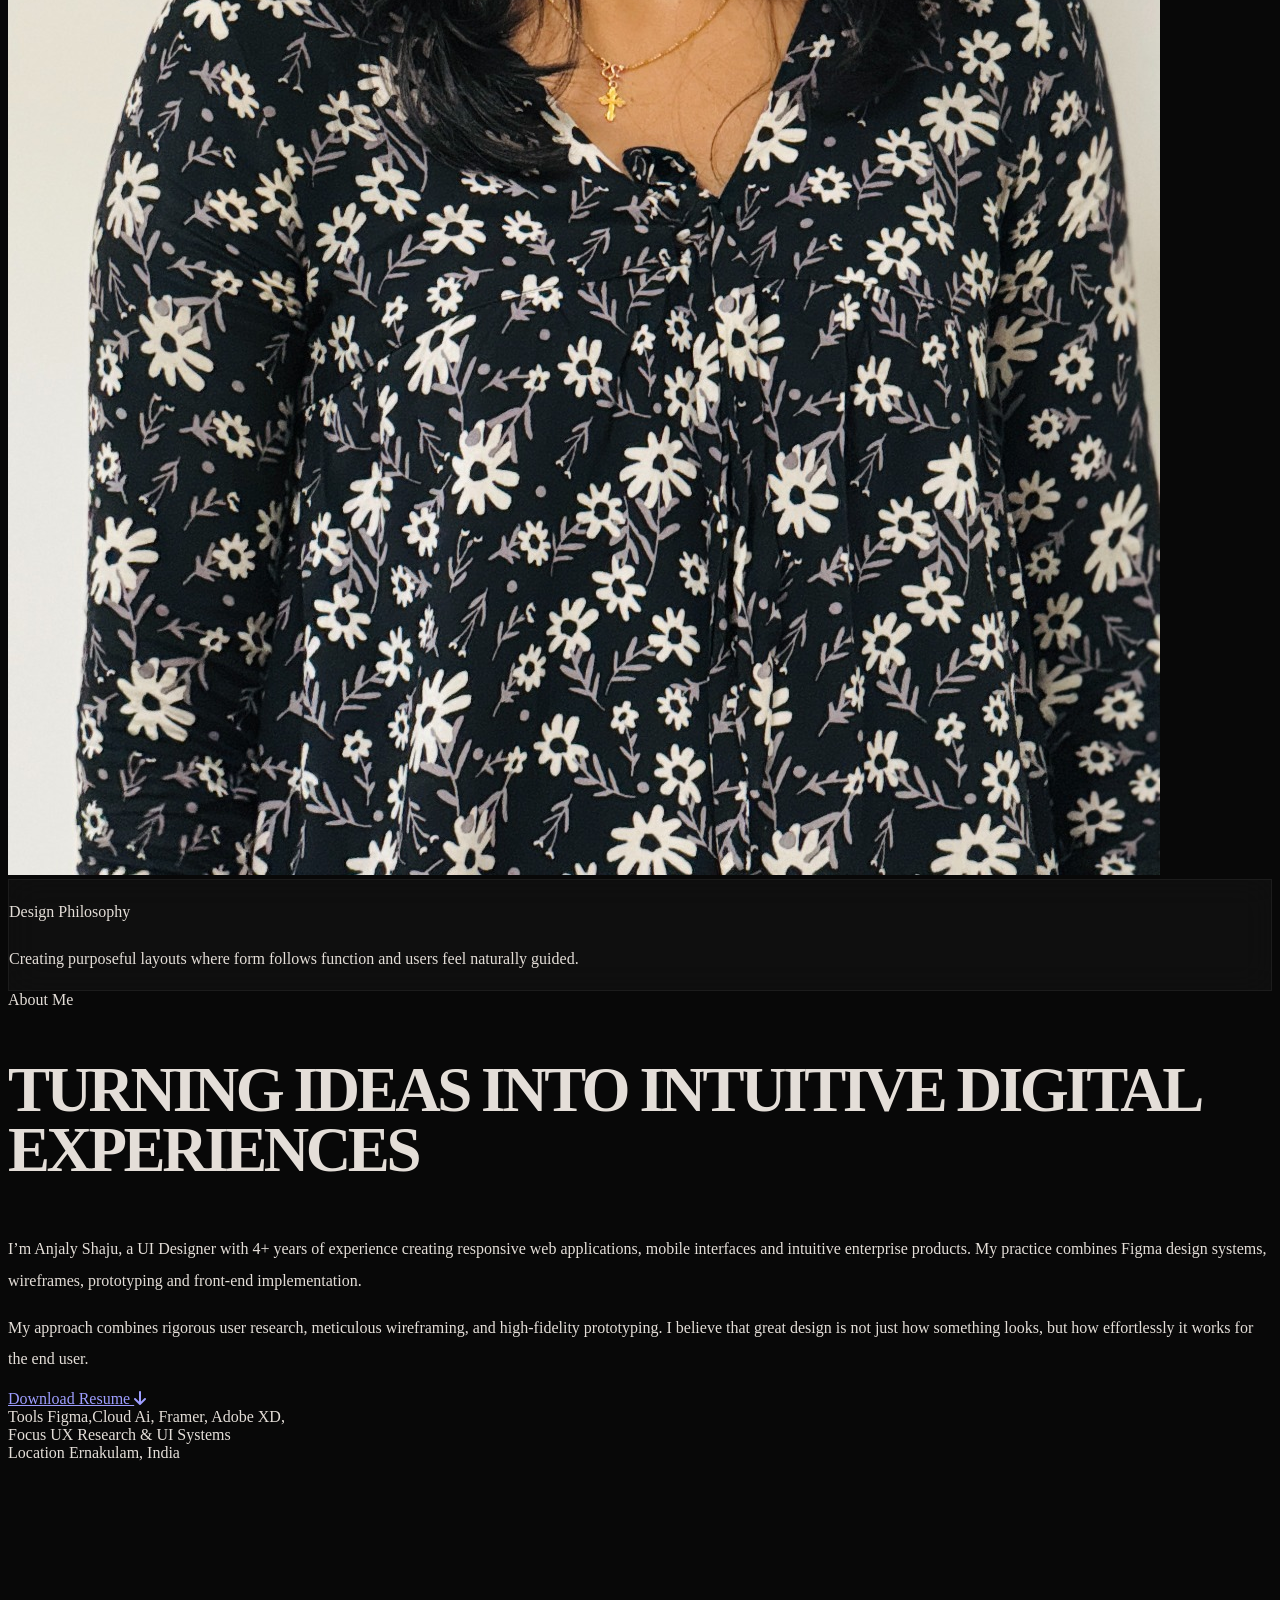
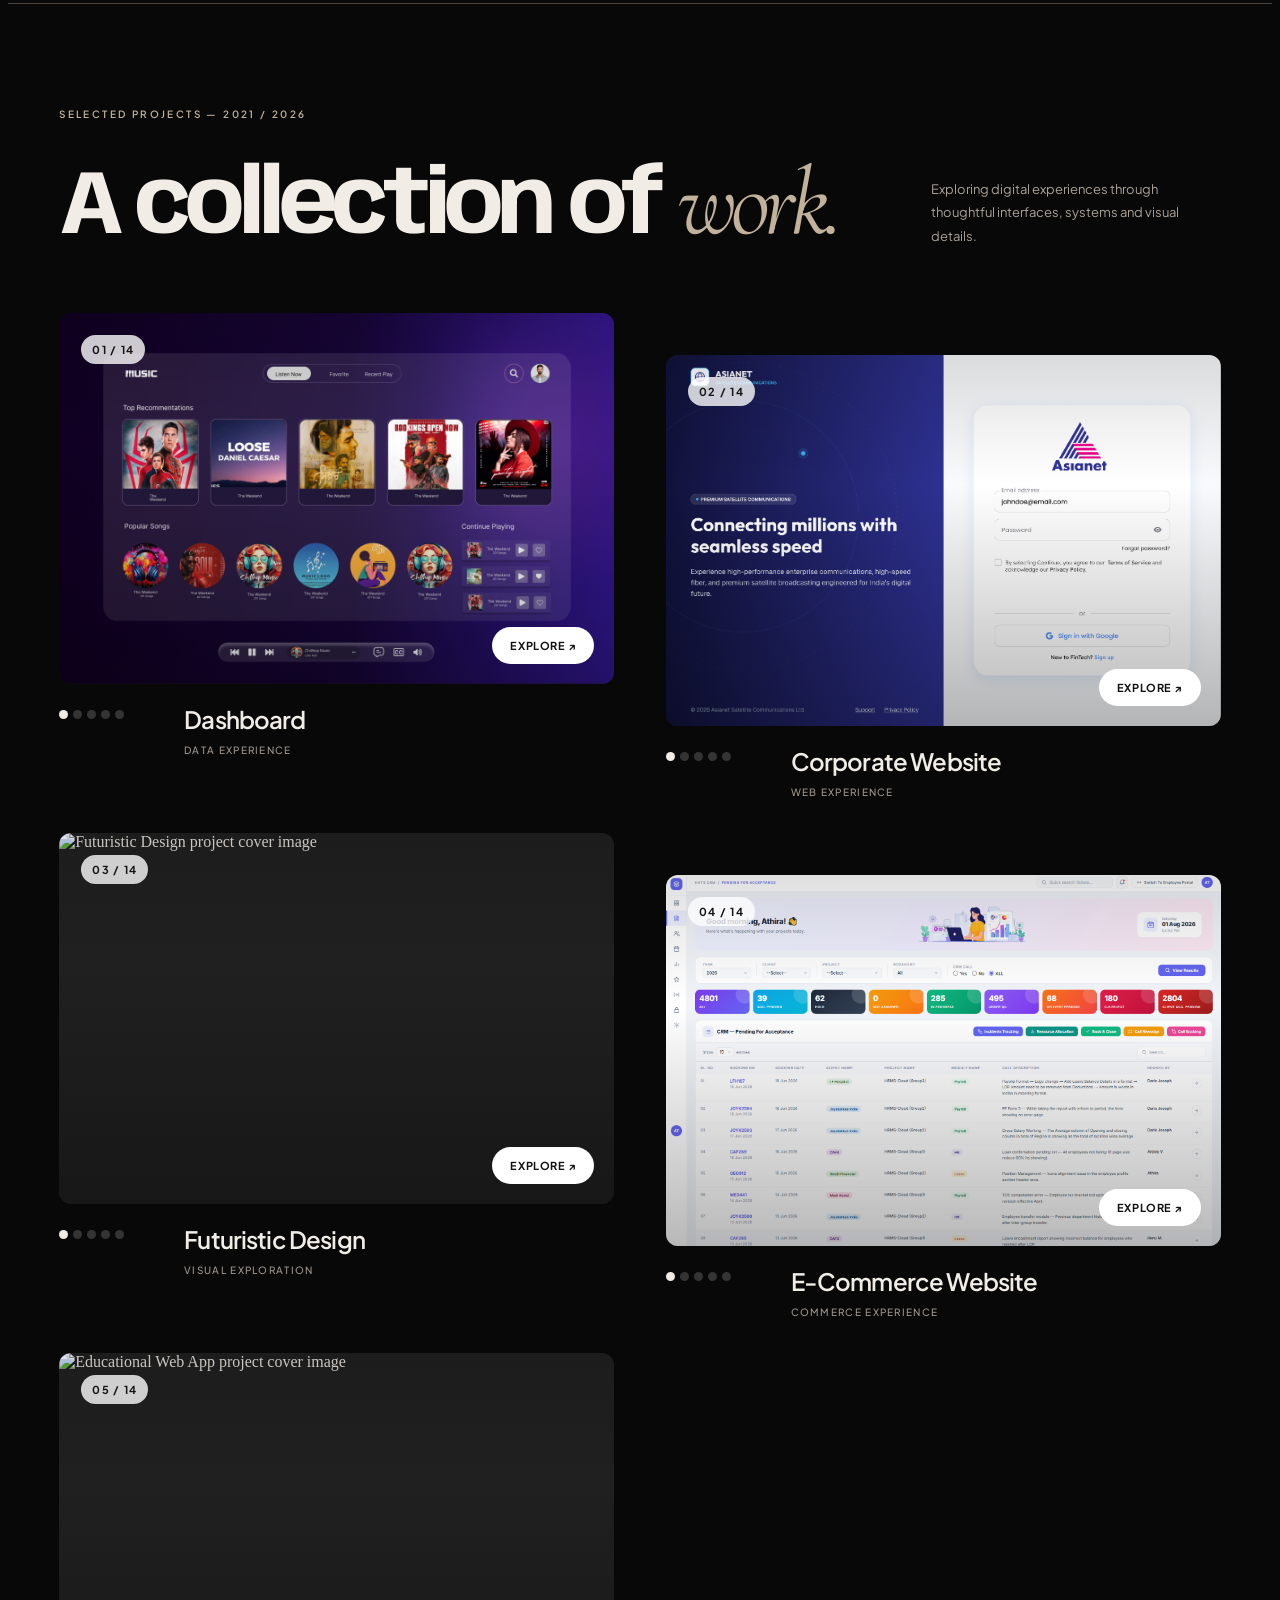
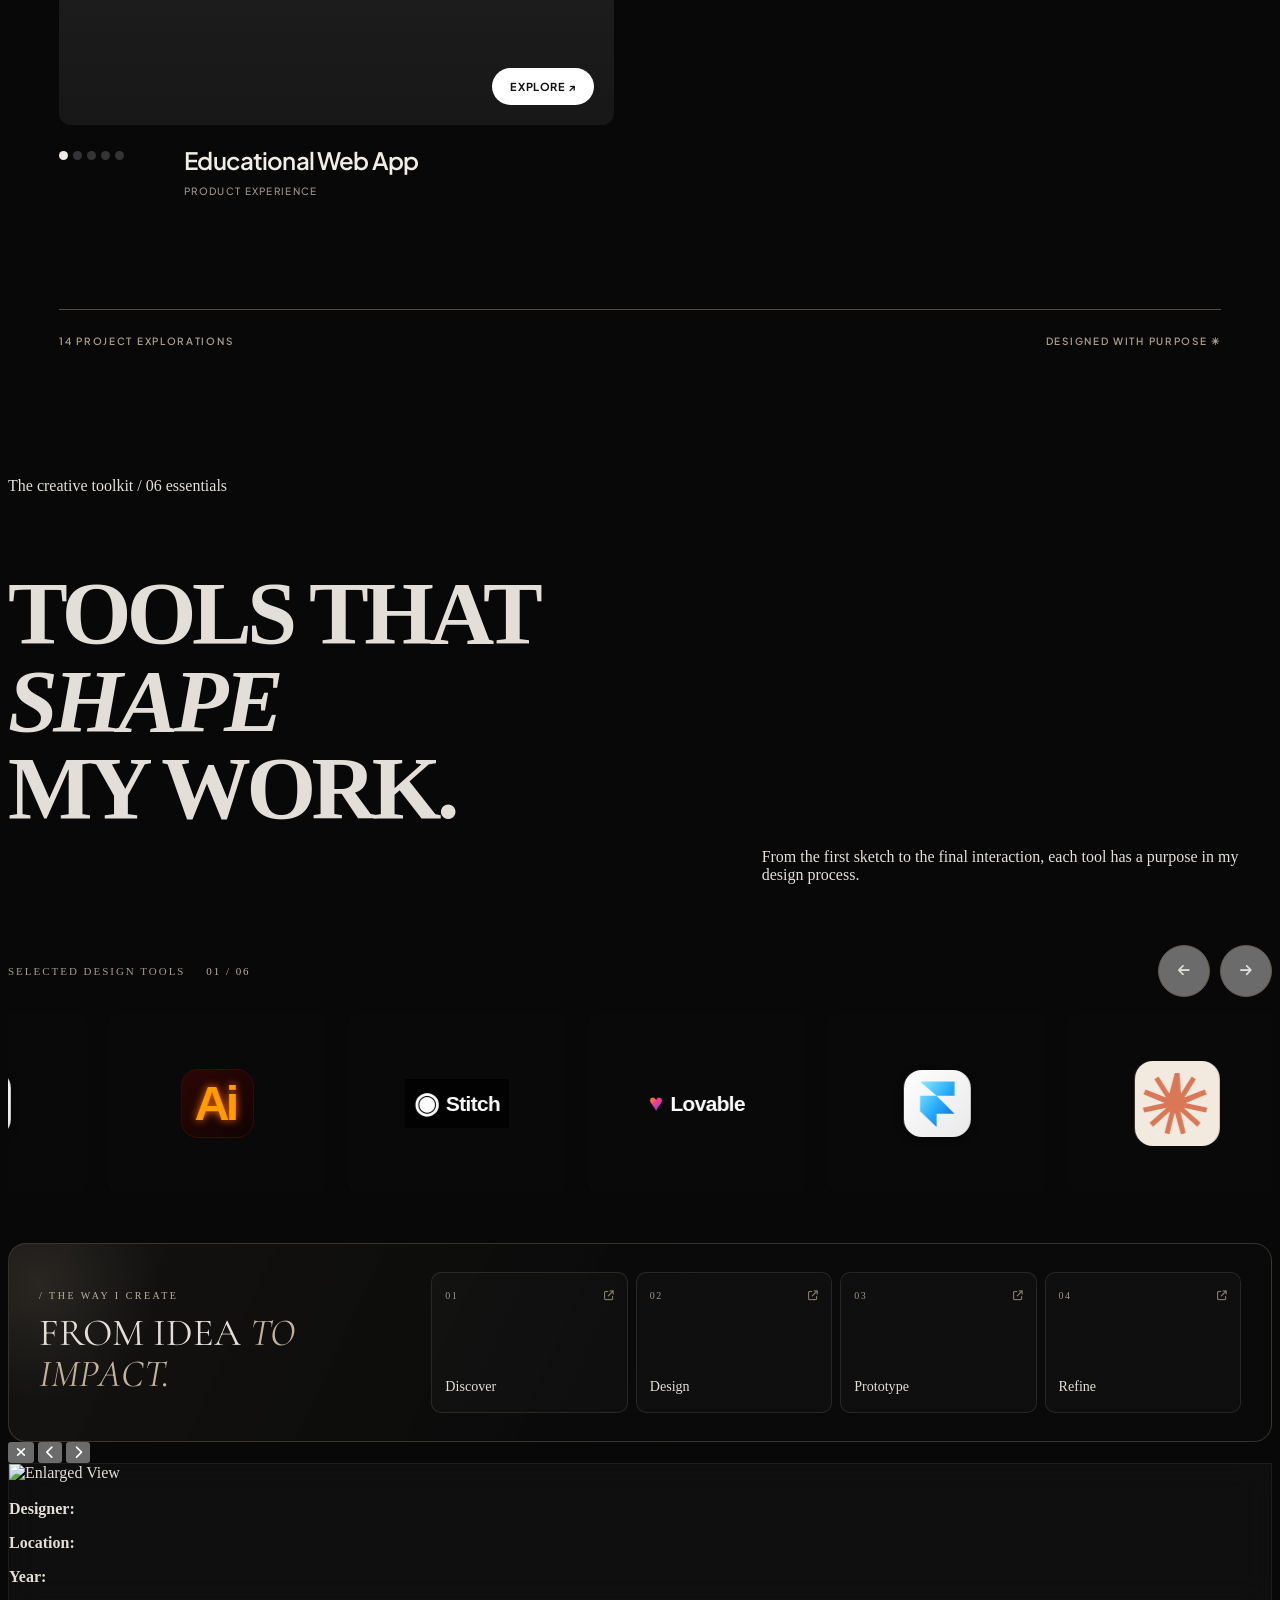
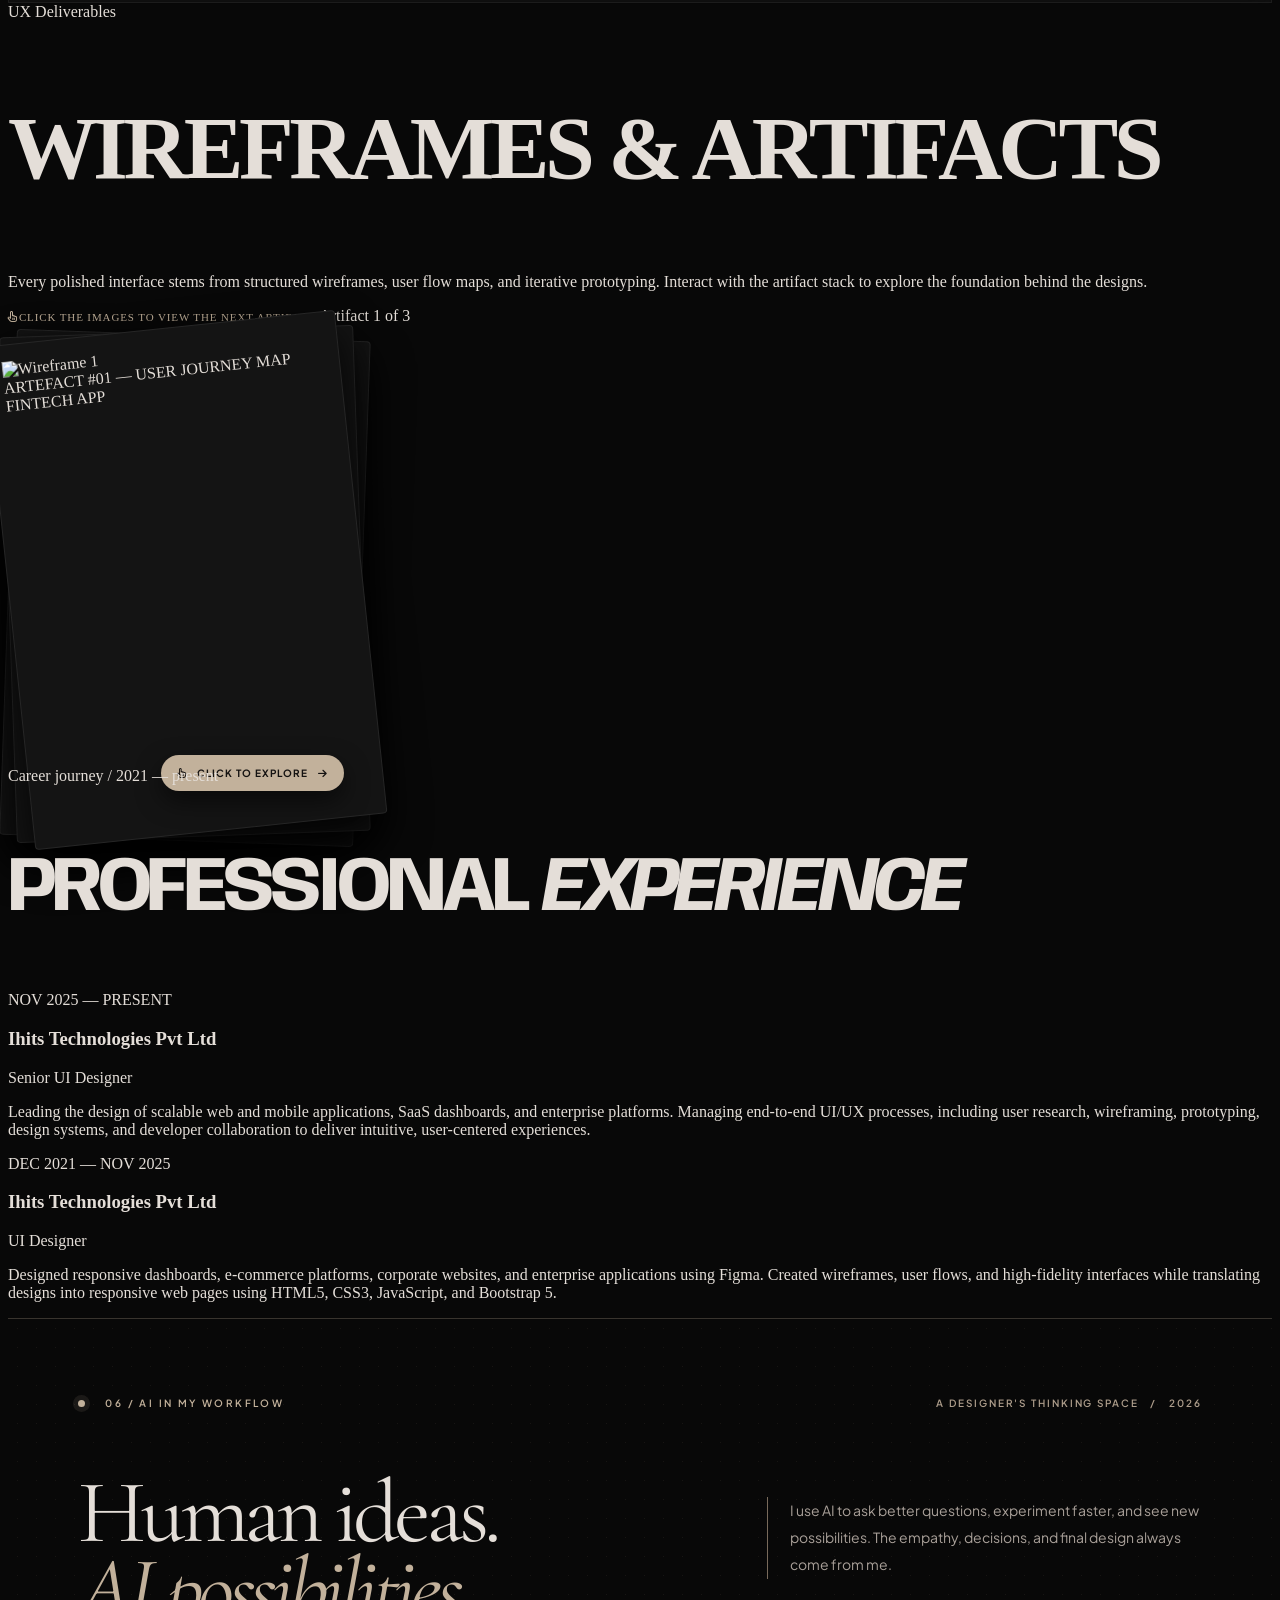
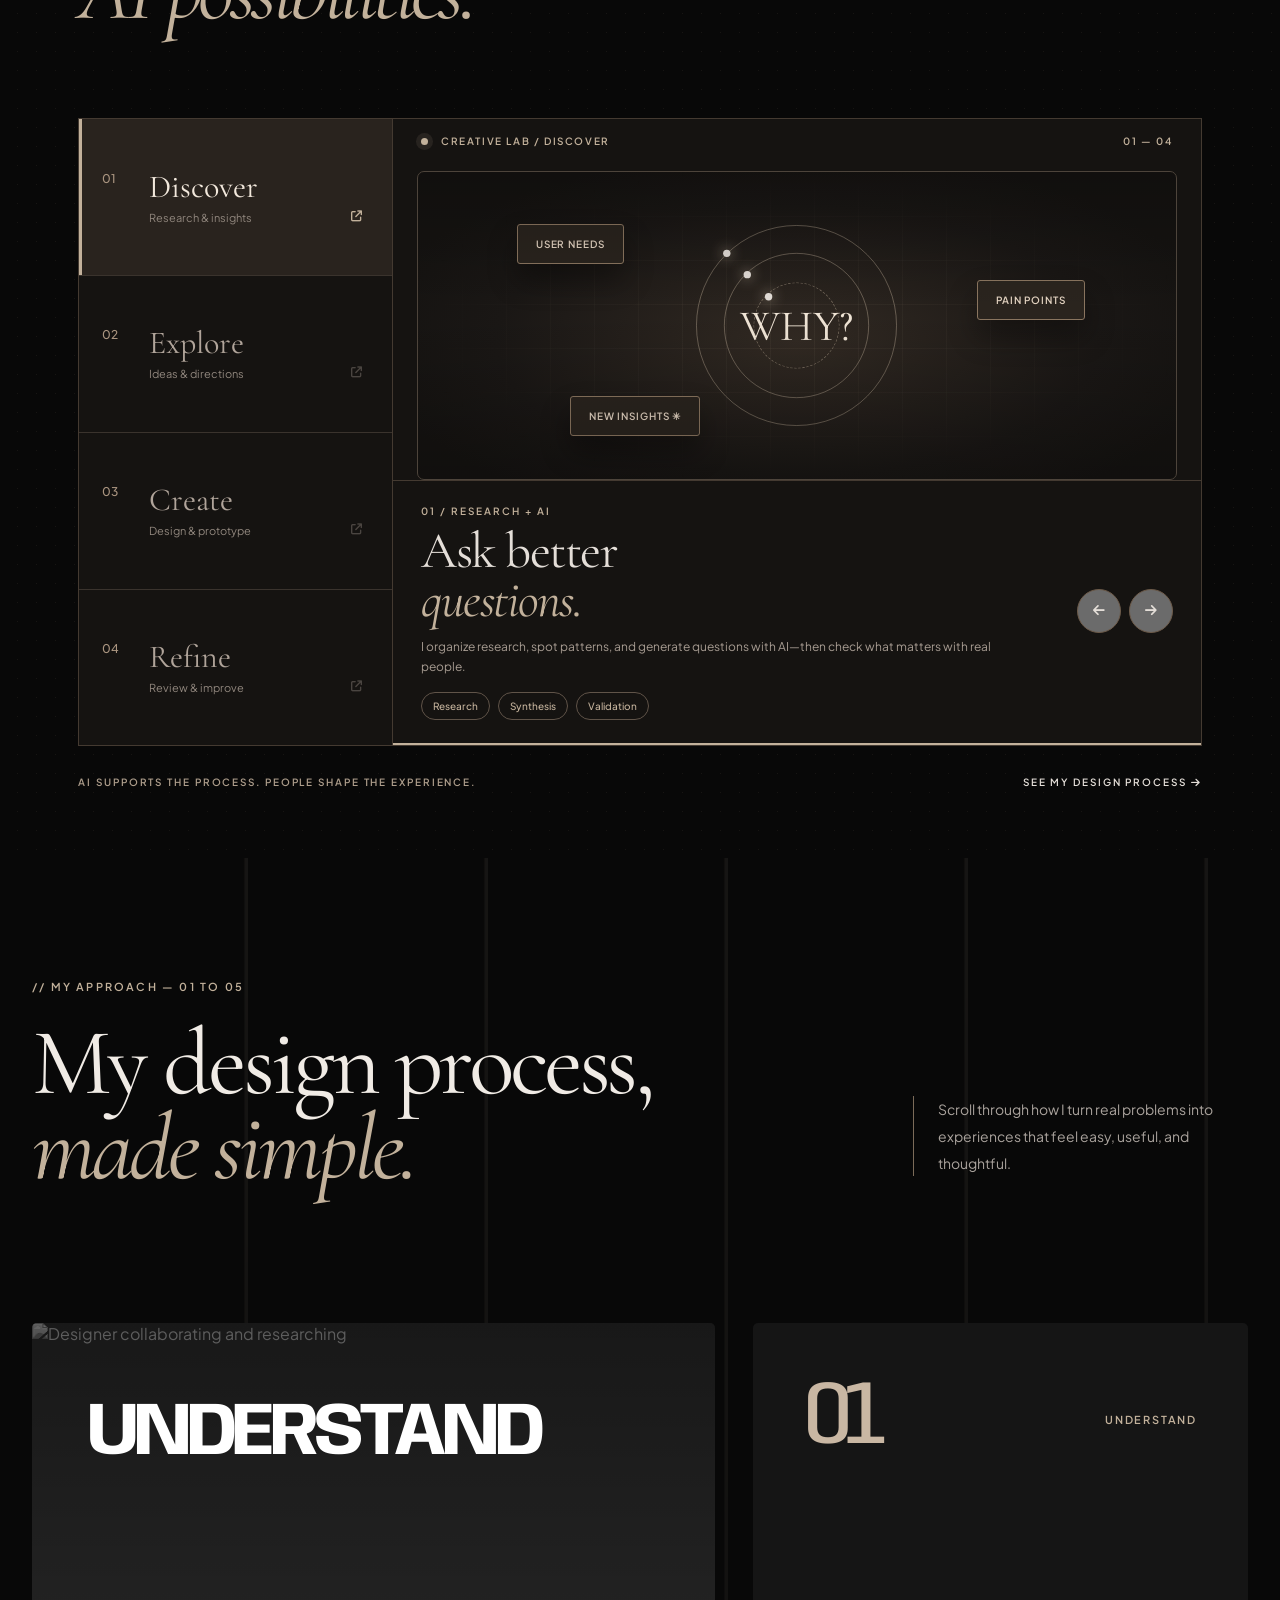
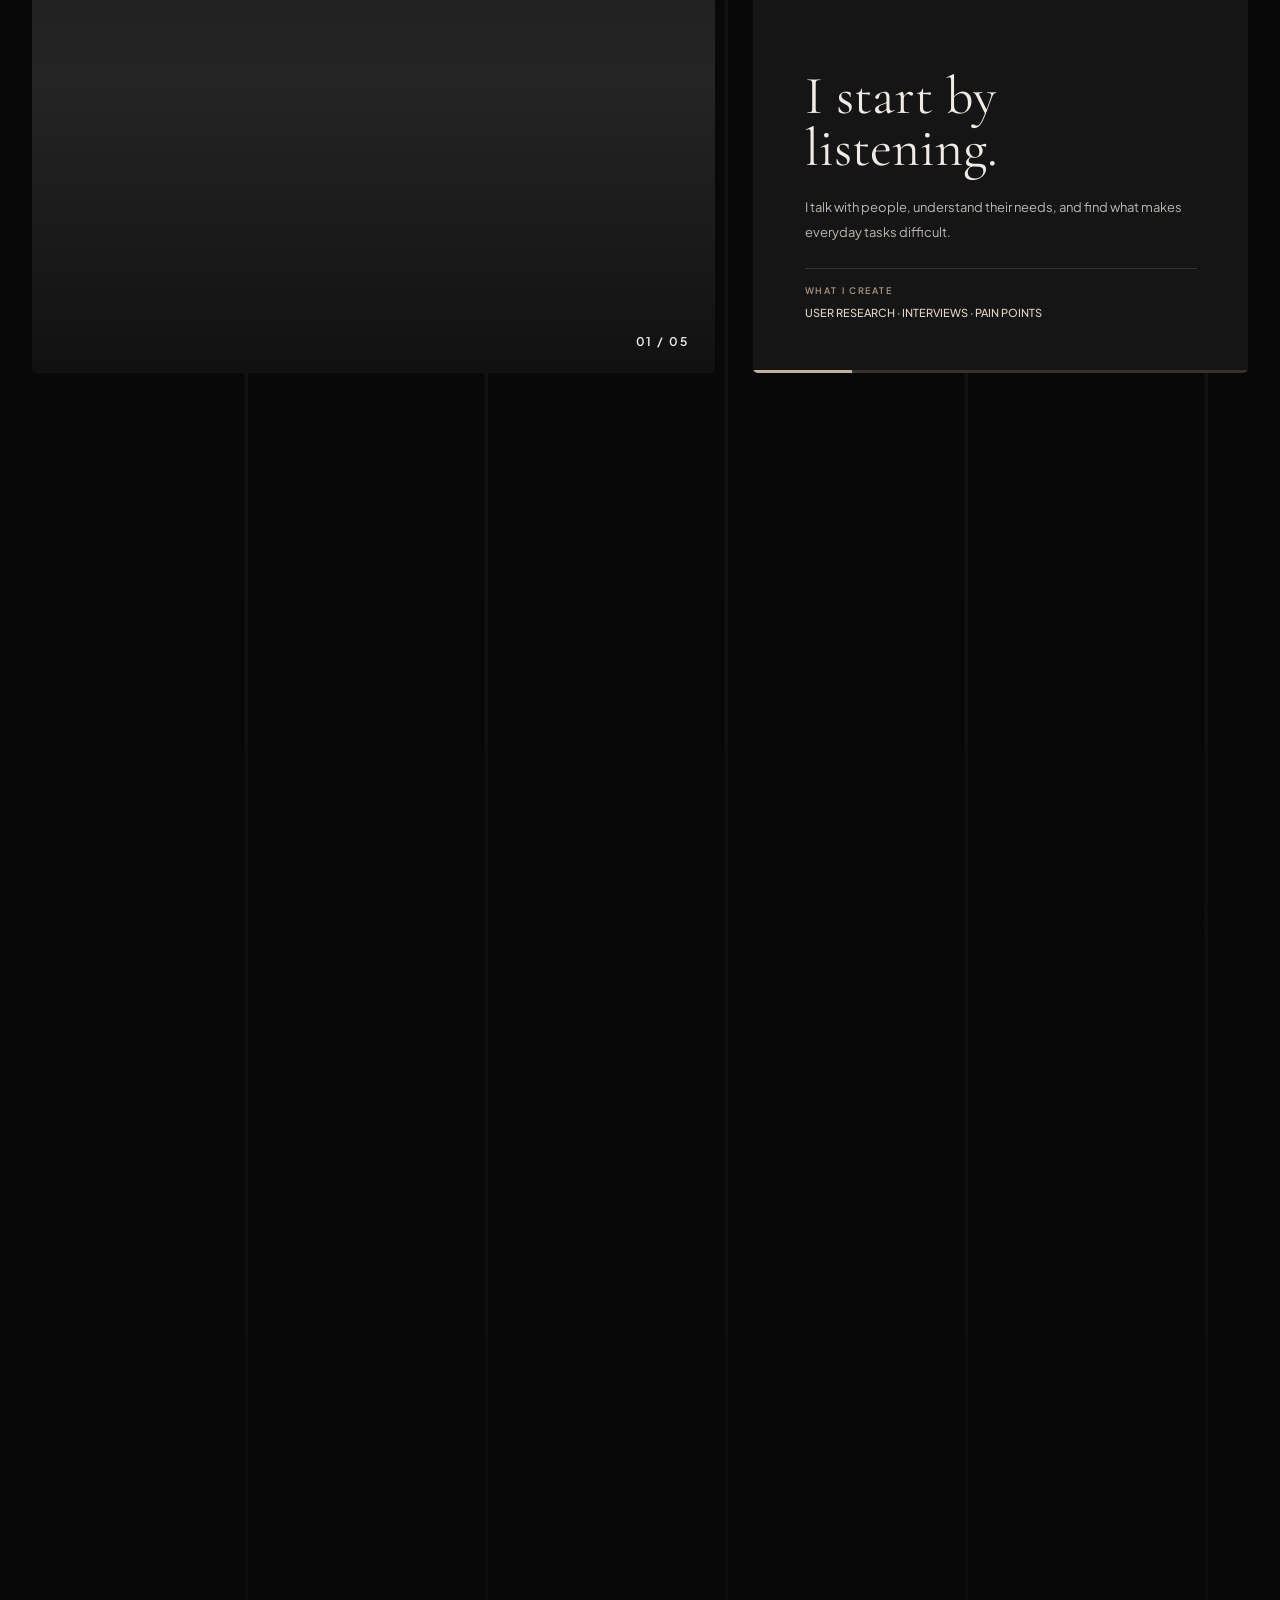
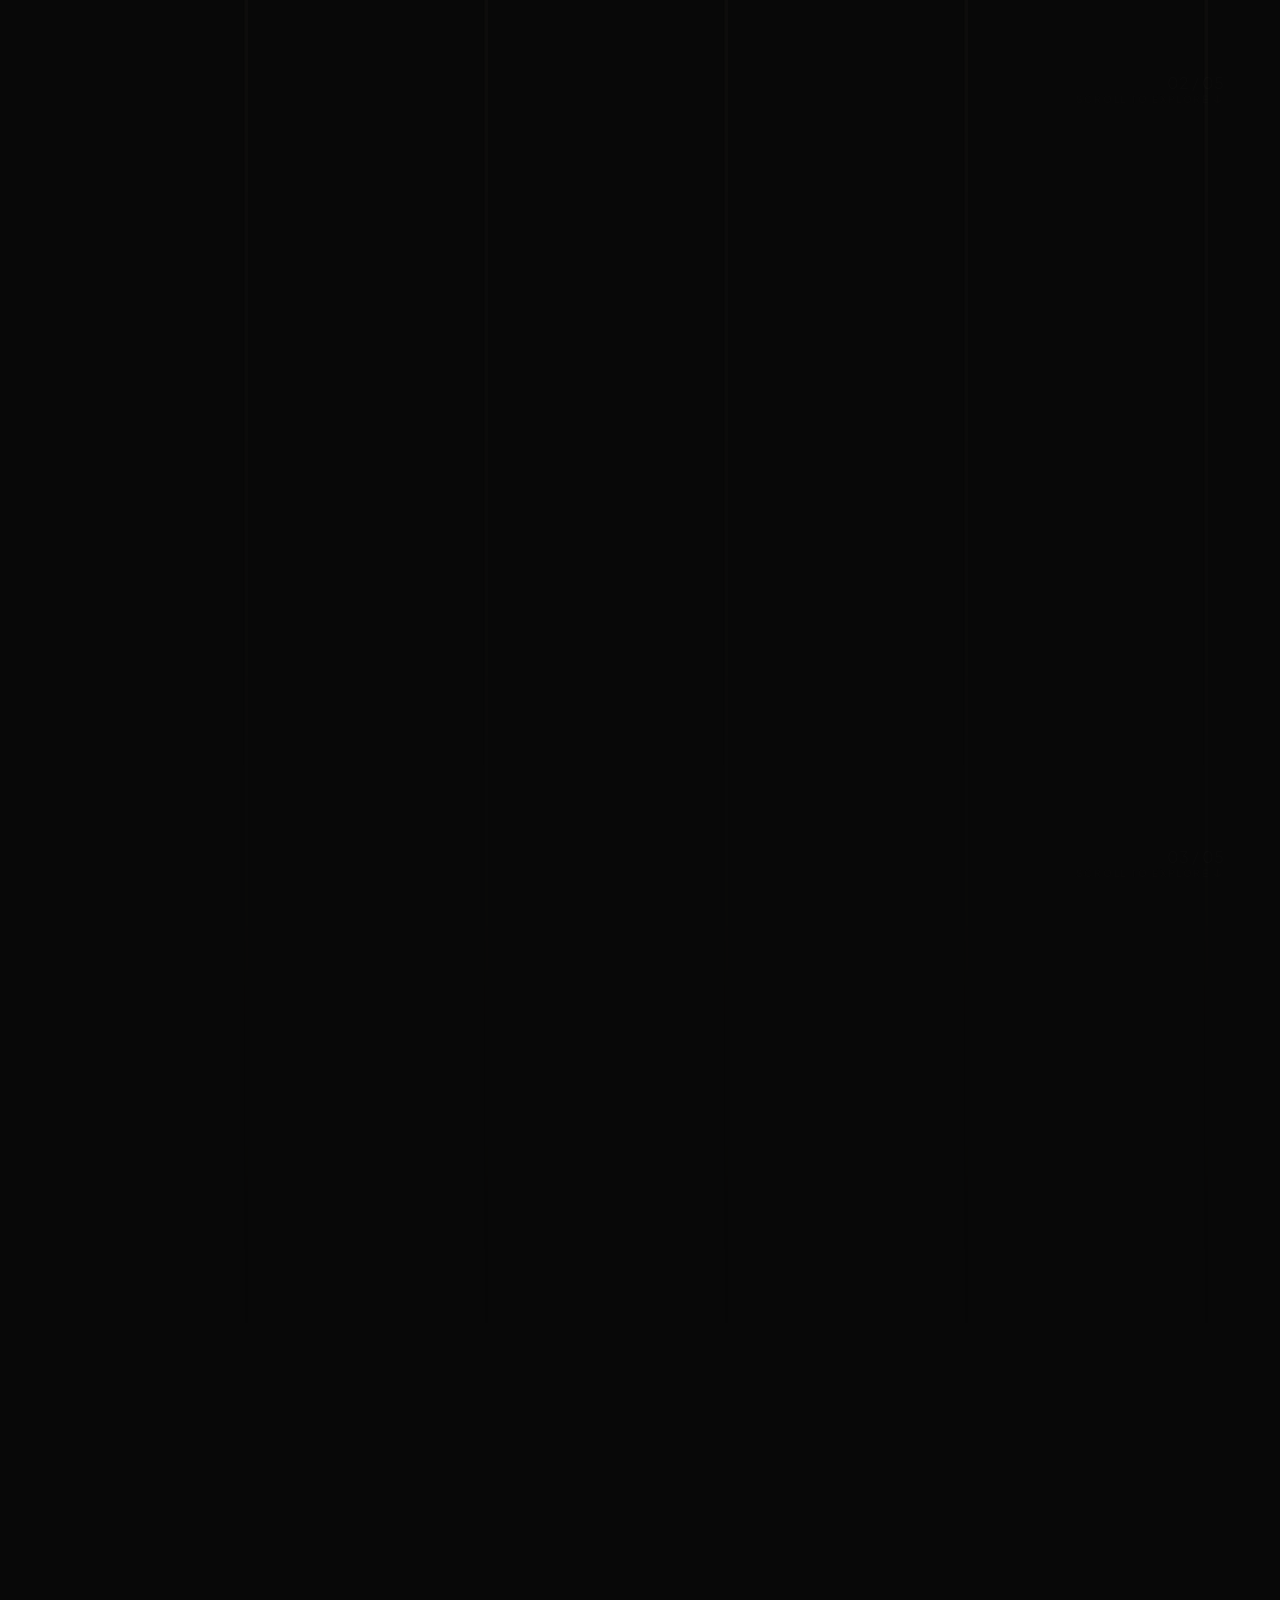
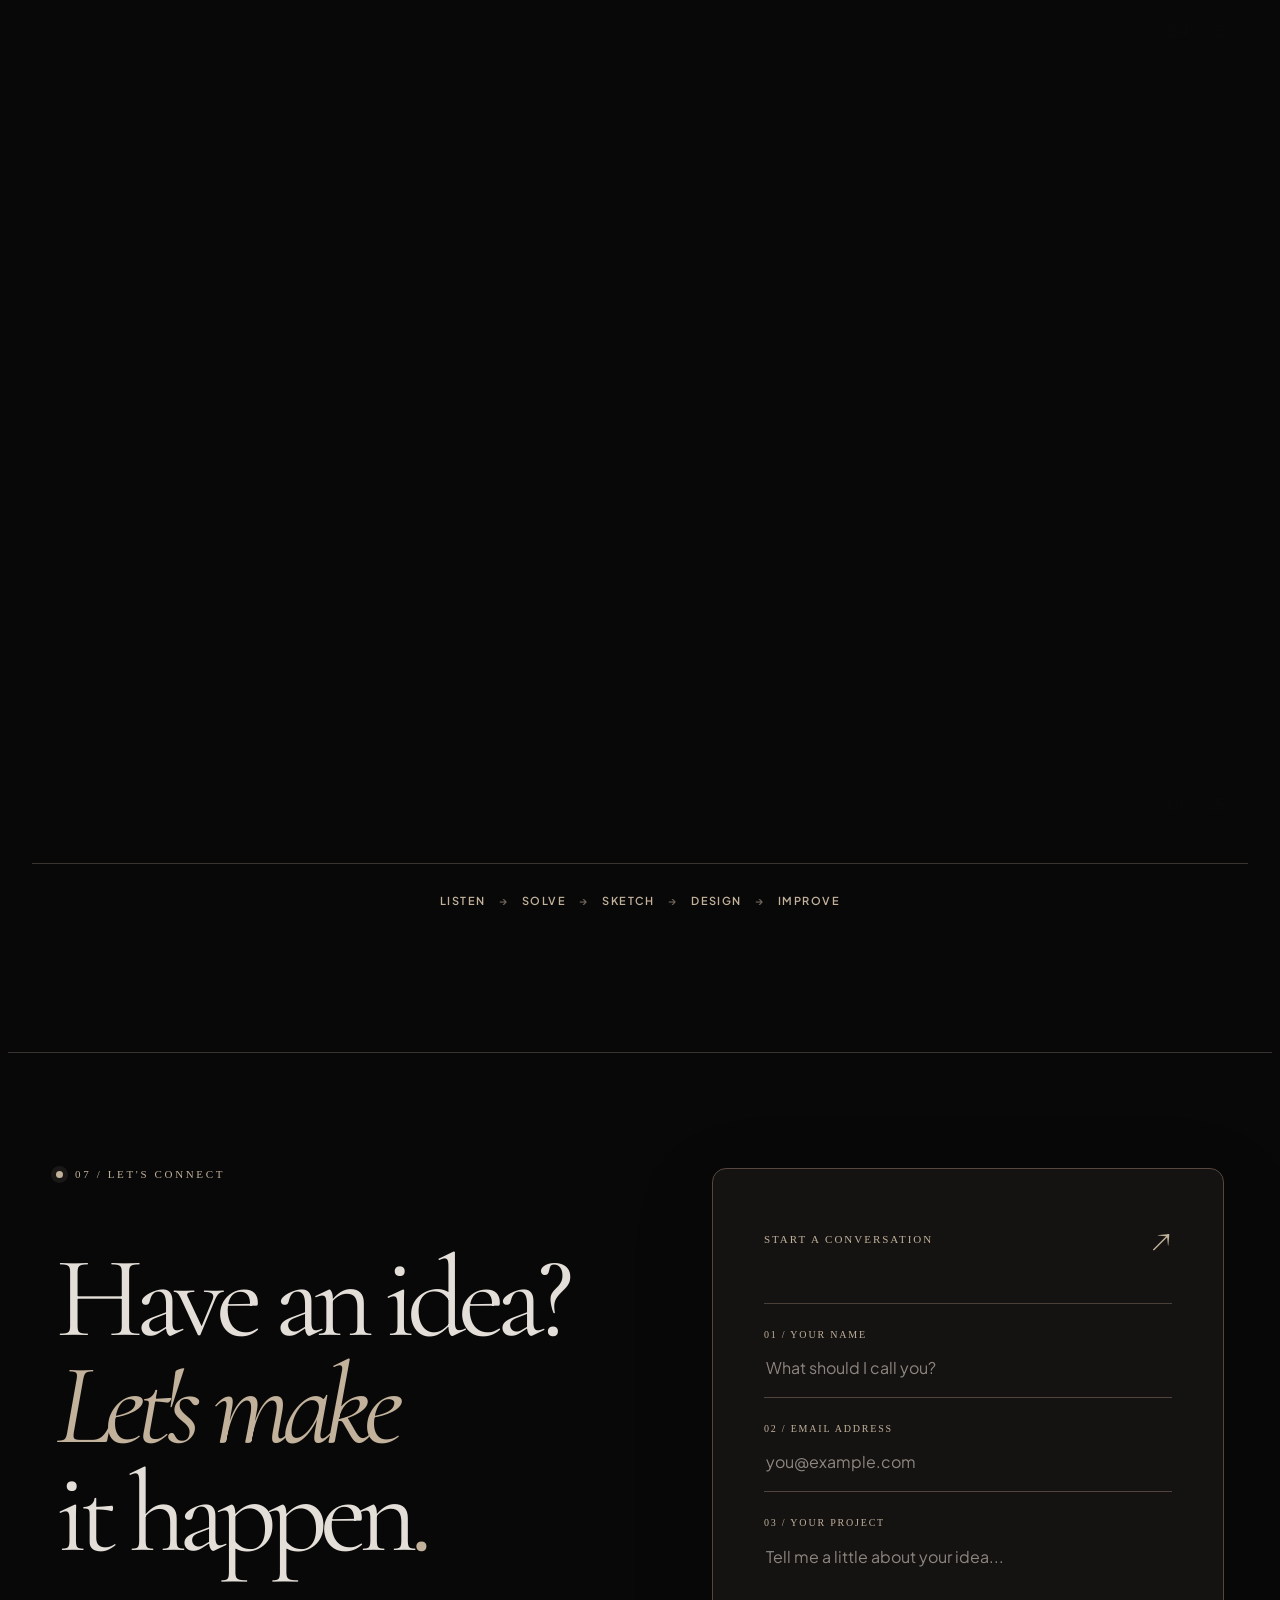
==== commit fc44959c: "Update fmt.Println message from 'Hello' to 'Goodbye'" ====
--- a/index.html
+++ b/index.html
@@ -8976,13 +8976,230 @@
 #portfolio a.ref-gallery-view { text-decoration: none; cursor: pointer; }
 #portfolio a.ref-gallery-view:focus-visible { outline: 2px solid #c2b19b; outline-offset: 4px; }
 </style>
-
 <style id="explore-click-fix">
 /* Make Explore links genuinely clickable on desktop and touch devices. */
 #portfolio .ref-gallery-visual { position: relative; }
 #portfolio .ref-gallery-view { pointer-events: auto !important; z-index: 50 !important; display: inline-flex; align-items: center; justify-content: center; text-decoration: none; cursor: pointer; }
 #portfolio .ref-gallery-view:focus-visible { outline: 3px solid #c2b19b; outline-offset: 4px; opacity: 1; transform: none; }
 @media (hover: none) { #portfolio .ref-gallery-view { opacity: 1 !important; transform: none !important; } }
+</style>
+<style>
+/* Dedicated human-centered design process — separate from AI workflow */
+.human-process-section{background:#11100f;border-top:1px solid #38312b;padding:clamp(80px,10vw,150px) 24px;color:#e4ded8}
+.human-process-wrap{max-width:1240px;margin:auto}.human-process-head{display:grid;grid-template-columns:1.4fr .6fr;gap:60px;align-items:end;margin-bottom:70px}
+.human-process-kicker{color:#c2b19b;font-size:11px;letter-spacing:.27em;font-weight:600}.human-process-head h2{font-family:'Cormorant Garamond',serif;font-weight:400;font-size:clamp(54px,7vw,110px);line-height:.88;letter-spacing:-.045em;margin-top:25px}.human-process-head h2 em{color:#c2b19b;font-weight:400}.human-process-head p{max-width:390px;color:#aaa29a;font-size:14px;line-height:2}
+.human-process-list{border-top:1px solid #484038}.human-step{display:grid;grid-template-columns:175px minmax(0,1fr) 100px;gap:36px;align-items:center;border-bottom:1px solid #484038;padding:45px 20px;transition:background .35s,padding .35s}.human-step:hover{background:#1d1915;padding-left:32px}.human-step-number{font-size:32px;color:#c2b19b;font-family:'Cormorant Garamond',serif}.human-step-number span{display:block;font:600 10px 'Plus Jakarta Sans',sans-serif;letter-spacing:.18em;color:#9c8b7b;margin-top:8px}.human-step-main h3{font-family:'Cormorant Garamond',serif;font-size:clamp(31px,3.6vw,54px);line-height:1.1;font-weight:400}.human-step-main p{font-size:13px;color:#a9a19a;line-height:1.9;max-width:690px;margin-top:12px}.human-tags{display:flex;flex-wrap:wrap;gap:8px;margin-top:20px}.human-tags span{border:1px solid #51473d;color:#bfb1a3;border-radius:99px;padding:7px 12px;font-size:10px}.human-step-symbol{font:300 65px 'Cormorant Garamond',serif;color:#8f7b65;text-align:right;transition:transform .35s,color .35s}.human-step:hover .human-step-symbol{transform:rotate(12deg);color:#e4ded8}.human-process-foot{display:flex;justify-content:space-between;gap:20px;margin-top:32px;font-size:10px;letter-spacing:.18em;color:#998979}
+@media(max-width:800px){.human-process-head{grid-template-columns:1fr;gap:25px}.human-step{grid-template-columns:90px 1fr;gap:20px;padding:32px 6px}.human-step-symbol{display:none}.human-process-foot{flex-direction:column}}@media(max-width:480px){.human-step{grid-template-columns:1fr;gap:12px}.human-step-number{font-size:24px}.human-process-head h2{font-size:53px}}
+@media(prefers-reduced-motion:reduce){.human-step,.human-step-symbol{transition:none}}
+</style><style>
+/* Redesigned human-centered process — editorial timeline */
+#my-design-process.human-process-section{position:relative;isolation:isolate;overflow:hidden;background:radial-gradient(ellipse at 88% 8%,rgba(194,177,155,.10),transparent 38%),#100f0e;padding:clamp(85px,10vw,150px) 24px}
+#my-design-process:before{content:"";position:absolute;inset:0;background-image:linear-gradient(rgba(194,177,155,.035) 1px,transparent 1px),linear-gradient(90deg,rgba(194,177,155,.035) 1px,transparent 1px);background-size:84px 84px;mask-image:linear-gradient(to bottom,#000,transparent 75%);pointer-events:none;z-index:-1}
+#my-design-process .human-process-wrap{max-width:1260px}
+#my-design-process .human-process-head{grid-template-columns:minmax(0,1.3fr) minmax(280px,.7fr);gap:clamp(30px,6vw,100px);align-items:center;margin-bottom:clamp(55px,8vw,105px)}
+#my-design-process .human-process-kicker{display:inline-flex;align-items:center;gap:12px;font-size:10px;letter-spacing:.27em;color:#d4c0a9}
+#my-design-process .human-kicker-dot{height:7px;width:7px;background:#c2b19b;border-radius:50%;box-shadow:0 0 0 6px rgba(194,177,155,.1)}
+#my-design-process .human-process-head h2{font-size:clamp(62px,8.2vw,130px);line-height:.88;letter-spacing:-.058em;margin:33px 0 27px;max-width:850px}
+#my-design-process .human-process-head h2 em{font-style:italic;color:#c2b19b}
+#my-design-process .human-process-subline{font:600 10px/1.8 'Plus Jakarta Sans',sans-serif!important;letter-spacing:.22em;color:#998d81!important;max-width:none!important}
+#my-design-process .human-process-aside{display:flex;flex-direction:column;align-items:flex-start;gap:24px;padding-left:clamp(0px,3vw,45px);border-left:1px solid #4c4238}
+#my-design-process .human-process-aside>p{font-size:14px;line-height:1.95;color:#b5aaa0;max-width:350px}
+#my-design-process .human-aside-caption{font:600 9px 'Plus Jakarta Sans',sans-serif;letter-spacing:.2em;color:#8e8073}
+#my-design-process .human-process-orbit{position:relative;width:150px;height:150px;margin:0 0 10px 10px;display:grid;place-items:center}
+#my-design-process .human-orbit-ring{position:absolute;inset:5px;border:1px solid rgba(194,177,155,.35);border-radius:50%;animation:humanOrbit 16s linear infinite}
+#my-design-process .human-orbit-ring.ring-two{inset:25px;border-style:dashed;border-color:rgba(194,177,155,.3);animation-direction:reverse;animation-duration:24s}
+#my-design-process .human-orbit-ring.ring-one:before{content:"";position:absolute;top:15px;left:14px;width:9px;height:9px;background:#c2b19b;border-radius:50%}
+#my-design-process .human-orbit-center{font:italic 54px 'Cormorant Garamond',serif;color:#e4ded8;line-height:1}
+#my-design-process .human-orbit-center span{font:20px 'Plus Jakarta Sans',sans-serif;color:#c2b19b;vertical-align:top;margin-left:4px}
+#my-design-process .human-orbit-point{position:absolute;width:5px;height:5px;border-radius:50%;background:#c2b19b;right:4px;top:50%}
+#my-design-process .human-orbit-point.point-two{right:auto;left:16px;top:20%}
+@keyframes humanOrbit{to{transform:rotate(360deg)}}
+#my-design-process .human-process-list{position:relative;border:0;display:grid;grid-template-columns:repeat(4,minmax(0,1fr));gap:14px}
+#my-design-process .human-process-list:before{content:"";position:absolute;top:27px;left:12%;right:12%;height:1px;background:linear-gradient(90deg,transparent,#7b6b59,transparent);pointer-events:none}
+#my-design-process .human-step{position:relative;display:flex;flex-direction:column;align-items:flex-start;gap:0;min-height:425px;padding:30px 24px 32px;background:#1b1917;border:1px solid #3b342d;border-radius:5px;overflow:hidden;transition:transform .45s cubic-bezier(.2,.8,.2,1),background .35s,border-color .35s,box-shadow .35s}
+#my-design-process .human-step:nth-child(even){background:#211d19}
+#my-design-process .human-step:hover{padding:30px 24px 32px;transform:translateY(-12px);background:#2b241e;border-color:#9d8971;box-shadow:0 25px 55px #0005}
+#my-design-process .human-step:before{content:"";position:absolute;inset:0 0 auto;height:2px;background:#c2b19b;transform:scaleX(0);transform-origin:left;transition:transform .4s}
+#my-design-process .human-step:hover:before{transform:scaleX(1)}
+#my-design-process .human-step-number{font:400 56px/1 'Cormorant Garamond',serif;color:#d4bfa5;width:100%;padding-bottom:25px;border-bottom:1px solid #51483e}
+#my-design-process .human-step-number span{font:600 9px 'Plus Jakarta Sans',sans-serif;letter-spacing:.15em;color:#a99a88;margin-top:12px}
+#my-design-process .human-step-main{display:flex;flex-direction:column;flex:1;padding-top:36px}
+#my-design-process .human-step-main h3{font-size:clamp(31px,2.6vw,43px);line-height:1.04;letter-spacing:-.02em}
+#my-design-process .human-step-main p{font-size:12px;line-height:1.85;color:#b4a99e;margin-top:19px}
+#my-design-process .human-tags{margin-top:auto;padding-top:25px;gap:6px}
+#my-design-process .human-tags span{font-size:9px;padding:6px 9px;border-radius:3px;border-color:#554a3e}
+#my-design-process .human-step-symbol{position:absolute;right:20px;top:18px;font-size:36px;opacity:.7}
+#my-design-process .human-process-foot{margin-top:40px;border-top:1px solid #51483e;padding-top:24px;color:#b4a18e}
+@media(max-width:1050px){#my-design-process .human-process-list{grid-template-columns:repeat(2,minmax(0,1fr))}#my-design-process .human-process-list:before{display:none}#my-design-process .human-step{min-height:370px}}
+@media(max-width:700px){#my-design-process .human-process-head{grid-template-columns:1fr;gap:36px}#my-design-process .human-process-head h2{font-size:clamp(55px,12vw,90px)}#my-design-process .human-process-aside{padding-left:22px}#my-design-process .human-process-orbit{width:120px;height:120px}#my-design-process .human-process-list{grid-template-columns:1fr}#my-design-process .human-step{min-height:unset}#my-design-process .human-step-main{padding-top:24px}#my-design-process .human-tags{margin-top:22px;padding-top:0}#my-design-process .human-step-symbol{display:block}#my-design-process .human-process-foot{line-height:1.8}}
+@media(prefers-reduced-motion:reduce){#my-design-process .human-orbit-ring{animation:none}#my-design-process .human-step{transition:none}}
+</style>
+<style id="friendly-process-redesign">
+/* Design-process cards share the portfolio's charcoal and warm-sand visual language. */
+#my-design-process.human-process-section{background:#10100f;padding:clamp(70px,9vw,120px) 22px}
+#my-design-process .human-process-head{margin-bottom:48px}
+#my-design-process .human-process-list{display:grid;grid-template-columns:repeat(5,minmax(0,1fr));gap:13px}
+#my-design-process .human-process-list:before{display:none}
+#my-design-process .human-step,#my-design-process .human-step:nth-child(even){background:#1b1a18;color:#e4ded8;border:1px solid #3a342e;border-radius:13px;min-height:410px;padding:22px;box-shadow:none;transform:none;overflow:hidden;transition:transform .3s,border-color .3s,background .3s}
+#my-design-process .human-step:nth-child(2),#my-design-process .human-step:nth-child(4){background:#201d1a}
+#my-design-process .human-step:hover{transform:translateY(-5px);background:#29231e;border-color:#a9957e}
+#my-design-process .human-step:before{display:none}
+#my-design-process .friendly-top{display:flex;align-items:center;justify-content:space-between;width:100%;margin-bottom:32px}
+#my-design-process .friendly-icon{display:grid;place-items:center;background:#302920;border:1px solid #655341;border-radius:12px;width:53px;height:53px;font-size:20px;color:#c2b19b}
+#my-design-process .friendly-num{font:600 10px 'Plus Jakarta Sans',sans-serif;letter-spacing:.12em;color:#a39484}
+#my-design-process .human-step-main{padding:0;display:flex;flex-direction:column;flex:1}
+#my-design-process .friendly-label{font:700 10px 'Plus Jakarta Sans',sans-serif;letter-spacing:.15em;color:#c2b19b;margin-bottom:12px}
+#my-design-process .human-step-main h3{font-family:'Cormorant Garamond',serif;color:#eee6dc;font-size:clamp(29px,2.6vw,39px);line-height:1.04;letter-spacing:-.02em}
+#my-design-process .human-step-main p{font-size:12px;line-height:1.85;color:#b4a99e;margin:16px 0 26px}
+#my-design-process .friendly-output{margin-top:auto;border-top:1px solid #4a4138;padding-top:16px;display:flex;flex-direction:column;gap:8px}
+#my-design-process .friendly-output span{font:700 9px 'Plus Jakarta Sans',sans-serif;letter-spacing:.15em;color:#b19b83}
+#my-design-process .friendly-output strong{font:500 11px/1.6 'Plus Jakarta Sans',sans-serif;color:#e0d5c9}
+#my-design-process .human-process-foot{border-color:#403a32}
+@media(max-width:1180px){#my-design-process .human-process-list{grid-template-columns:repeat(3,minmax(0,1fr))}#my-design-process .human-step{min-height:365px!important}}
+@media(max-width:750px){#my-design-process .human-process-list{grid-template-columns:repeat(2,minmax(0,1fr))}}
+@media(max-width:520px){#my-design-process .human-process-list{grid-template-columns:1fr}#my-design-process .human-step{min-height:0!important;padding:25px!important}#my-design-process .friendly-top{margin-bottom:23px}#my-design-process .human-step-main p{margin-bottom:25px}}
+@media(prefers-reduced-motion:reduce){#my-design-process .human-step:hover{transform:none}}
+</style>
+
+<style id="continuous-human-process-v2">
+/* A flowing, readable design journey with restrained continuous motion. */
+#my-design-process{background:radial-gradient(ellipse at 15% 70%,rgba(194,177,155,.055),transparent 48%),#0b0b0b}
+#my-design-process .human-process-list{display:grid;grid-template-columns:repeat(5,minmax(0,1fr));gap:15px;position:relative;isolation:isolate;padding:26px 0 12px}
+#my-design-process .human-process-list:before{content:"";display:block;position:absolute;left:3%;right:3%;top:9px;height:1px;background:linear-gradient(90deg,transparent,#655746 15%,#c2b19b 50%,#655746 85%,transparent);opacity:.8;z-index:0}
+#my-design-process .human-process-list:after{content:"";display:block;position:absolute;top:5px;left:0;width:8px;height:8px;border-radius:50%;background:#e7d7c3;box-shadow:0 0 0 5px #c2b19b22,0 0 18px #c2b19b;animation:humanJourneyTravel 11s linear infinite;z-index:2}
+@keyframes humanJourneyTravel{0%{left:2%;opacity:0}5%{opacity:1}95%{opacity:1}100%{left:97%;opacity:0}}
+#my-design-process .human-step,#my-design-process .human-step:nth-child(even){background:linear-gradient(155deg,#211e1a 0%,#191817 75%);border:1px solid #41382f;border-radius:18px;min-height:430px;padding:25px 21px 23px;box-shadow:0 15px 35px #0002;transform:none;position:relative;overflow:hidden;transition:transform .35s ease,border-color .35s ease,box-shadow .35s ease;animation:humanCardBreathe 7s ease-in-out infinite;animation-delay:calc(var(--step-index,0)*-1.25s)}
+#my-design-process .human-step:nth-child(2){--step-index:1}#my-design-process .human-step:nth-child(3){--step-index:2}#my-design-process .human-step:nth-child(4){--step-index:3}#my-design-process .human-step:nth-child(5){--step-index:4}
+@keyframes humanCardBreathe{0%,100%{border-color:#41382f;box-shadow:0 15px 35px #0002}50%{border-color:#74614e;box-shadow:0 15px 38px #c2b19b0b}}
+#my-design-process .human-step:before{display:block;content:"";position:absolute;inset:0;pointer-events:none;background:linear-gradient(110deg,transparent 25%,rgba(194,177,155,.055) 48%,transparent 70%);transform:translateX(-130%);animation:humanSoftShine 9s ease-in-out infinite;animation-delay:calc(var(--step-index,0)*1.4s)}
+@keyframes humanSoftShine{0%,25%{transform:translateX(-130%)}55%,100%{transform:translateX(130%)}}
+#my-design-process .human-step:hover{transform:translateY(-8px);border-color:#c2b19b;background:linear-gradient(155deg,#2c251f,#1b1917);box-shadow:0 25px 50px #0006;animation-play-state:paused}
+#my-design-process .friendly-top{margin-bottom:28px}
+#my-design-process .friendly-icon{width:54px;height:54px;border-radius:15px;background:#332a21;border:1px solid #665440;color:#d5b99b;font-size:21px;position:relative;animation:humanIconFloat 4.5s ease-in-out infinite;animation-delay:calc(var(--step-index,0)*-.7s)}
+@keyframes humanIconFloat{0%,100%{transform:translateY(0)}50%{transform:translateY(-5px)}}
+#my-design-process .friendly-icon:after{content:"";position:absolute;inset:-5px;border:1px solid #c2b19b38;border-radius:19px;animation:humanIconPulse 3.8s ease-in-out infinite}
+@keyframes humanIconPulse{0%,100%{opacity:.2;transform:scale(.95)}50%{opacity:.85;transform:scale(1.06)}}
+#my-design-process .friendly-num{color:#c8b7a3}
+#my-design-process .friendly-label{color:#d4bba0;font-size:10px;line-height:1.5;min-height:30px}
+#my-design-process .human-step-main h3{font-size:clamp(29px,2.35vw,37px);line-height:1.08;min-height:85px}
+#my-design-process .human-step-main p{font-size:12px;line-height:1.8;color:#bcb2a7;margin:13px 0 22px}
+#my-design-process .friendly-output{border-top:1px solid #524639;padding-top:15px}
+#my-design-process .human-process-foot{border-top:1px solid #4b4035;margin-top:26px}
+#my-design-process .human-process-orbit{animation:humanOrbitBob 7s ease-in-out infinite}
+@keyframes humanOrbitBob{50%{transform:translateY(-7px)}}
+@media(max-width:1250px){#my-design-process .human-process-list{grid-template-columns:repeat(3,minmax(0,1fr))}#my-design-process .human-process-list:before,#my-design-process .human-process-list:after{display:none}#my-design-process .human-step{min-height:385px!important}#my-design-process .human-step-main h3{min-height:0}}
+@media(max-width:760px){#my-design-process .human-process-list{grid-template-columns:repeat(2,minmax(0,1fr))}#my-design-process .human-step{min-height:365px!important}}
+@media(max-width:520px){#my-design-process .human-process-list{grid-template-columns:1fr;gap:16px}#my-design-process .human-step{min-height:0!important;padding:24px!important}#my-design-process .human-step-main h3{font-size:36px}#my-design-process .human-process-list:before{display:block;left:16px;right:auto;top:15px;bottom:15px;width:1px;height:auto;background:linear-gradient(#655746,#c2b19b,#655746)}#my-design-process .human-process-list{padding-left:30px}}
+@media(prefers-reduced-motion:reduce){#my-design-process .human-step,#my-design-process .human-step:before,#my-design-process .human-process-list:after,#my-design-process .friendly-icon,#my-design-process .friendly-icon:after,#my-design-process .human-process-orbit{animation:none!important}#my-design-process .human-step{transition:none!important}}
+</style>
+<style id="journey-reference-redesign">
+/* Reference-inspired split case-study composition, adapted to Anjaly's palette. */
+#my-design-process.journey-section{padding:clamp(80px,9vw,140px) 24px;background:#0e0e0e;color:#f0ebe5;position:relative;overflow:hidden}
+#my-design-process.journey-section:before{content:"";position:absolute;inset:0;pointer-events:none;opacity:.17;background-image:linear-gradient(90deg,transparent 98%,#625b52 99%);background-size:240px 100%}
+#my-design-process .journey-wrap{position:relative;max-width:1250px;margin:auto}
+#my-design-process .journey-heading{display:flex;align-items:end;justify-content:space-between;gap:40px;margin-bottom:65px}
+#my-design-process .journey-eyebrow{font:600 11px 'Plus Jakarta Sans',sans-serif;letter-spacing:.2em;color:#c2b19b}
+#my-design-process .journey-heading h2{font:400 clamp(55px,7.4vw,112px)/.9 'Cormorant Garamond',serif;letter-spacing:-.04em;margin:25px 0 0}
+#my-design-process .journey-heading h2 em{color:#c2b19b;font-weight:400}
+#my-design-process .journey-heading>p{max-width:310px;font:400 14px/1.9 'Plus Jakarta Sans',sans-serif;color:#aaa39d;border-left:1px solid #7b6b59;padding-left:24px}
+#my-design-process .journey-list{display:grid;gap:45px}
+#my-design-process .journey-case{display:grid;grid-template-columns:1.15fr .85fr;min-height:465px;gap:clamp(20px,4vw,70px);align-items:center}
+#my-design-process .journey-case:nth-child(even){grid-template-columns:.85fr 1.15fr}
+#my-design-process .journey-case:nth-child(even) .journey-photo{order:2}
+#my-design-process .journey-photo{position:relative;height:100%;min-height:465px;border-radius:9px;overflow:hidden;background:#272522;isolation:isolate}
+#my-design-process .journey-photo img{position:absolute;inset:0;width:100%;height:100%;object-fit:cover;filter:grayscale(1) brightness(.66);transition:transform 1s cubic-bezier(.16,1,.3,1),filter .7s}
+#my-design-process .journey-case:hover .journey-photo img{transform:scale(1.06);filter:grayscale(.8) brightness(.8)}
+#my-design-process .journey-photo-shade{position:absolute;inset:0;background:linear-gradient(180deg,#0006,#0001 50%,#0008)}
+#my-design-process .journey-photo-word{position:absolute;top:13%;left:12%;font:700 clamp(48px,5.6vw,88px)/.83 'Anybody',sans-serif;letter-spacing:-.06em;color:white;text-shadow:0 3px 30px #0008}
+#my-design-process .journey-photo-index{position:absolute;right:28px;bottom:26px;font:500 12px 'Plus Jakarta Sans',sans-serif;letter-spacing:.15em;color:#fff}
+#my-design-process .journey-info{position:relative;background:#171615;border-radius:9px;min-height:410px;padding:clamp(28px,4vw,55px);display:flex;flex-direction:column;justify-content:space-between;border:1px solid #262321;transition:background .4s,border-color .4s}
+#my-design-process .journey-case:hover .journey-info{background:#211e1b;border-color:#635649}
+#my-design-process .journey-small{color:#9e9388;font:600 10px 'Plus Jakarta Sans',sans-serif;letter-spacing:.2em}
+#my-design-process .journey-category{color:#c2b19b;font:600 10px 'Plus Jakarta Sans',sans-serif;letter-spacing:.18em}
+#my-design-process .journey-info h3{font:400 clamp(38px,3.9vw,65px)/.98 'Cormorant Garamond',serif;letter-spacing:-.035em;margin:15px 0 18px;color:#f0ebe5}
+#my-design-process .journey-info p{color:#b9b2aa;font:400 13px/1.9 'Plus Jakarta Sans',sans-serif;max-width:390px}
+#my-design-process .journey-deliver{margin-top:25px;padding-top:18px;border-top:1px solid #403b35;display:grid;gap:9px}
+#my-design-process .journey-deliver span{font:600 9px 'Plus Jakarta Sans',sans-serif;letter-spacing:.2em;color:#9d8e7d}
+#my-design-process .journey-deliver strong{font:500 11px/1.6 'Plus Jakarta Sans',sans-serif;color:#e0d4c6}
+#my-design-process .journey-deco{position:absolute;top:25px;right:30px;font-size:25px;color:#b5a18c;animation:journeyFloat 4s ease-in-out infinite}
+@keyframes journeyFloat{0%,100%{transform:translate(0,0)}50%{transform:translate(3px,-6px)}}
+#my-design-process .journey-end{border-top:1px solid #3b342e;margin-top:65px;padding-top:25px;display:flex;justify-content:space-between;gap:20px;color:#998b7b;font:600 10px 'Plus Jakarta Sans',sans-serif;letter-spacing:.14em}
+@media(max-width:800px){#my-design-process .journey-heading{display:block}#my-design-process .journey-heading>p{margin-top:28px}#my-design-process .journey-case,#my-design-process .journey-case:nth-child(even){grid-template-columns:1fr;gap:0}#my-design-process .journey-case:nth-child(even) .journey-photo{order:0}#my-design-process .journey-photo{min-height:320px;border-radius:9px 9px 0 0}#my-design-process .journey-info{min-height:320px;border-radius:0 0 9px 9px}#my-design-process .journey-list{gap:32px}}
+@media(max-width:480px){#my-design-process.journey-section{padding:75px 16px}#my-design-process .journey-heading h2{font-size:57px}#my-design-process .journey-photo{min-height:265px}#my-design-process .journey-photo-word{font-size:50px}#my-design-process .journey-info{padding:30px 24px}#my-design-process .journey-end{flex-direction:column;line-height:1.8}}
+@media(prefers-reduced-motion:reduce){#my-design-process .journey-deco{animation:none}#my-design-process .journey-photo img{transition:none}}
+</style>
+<style id="scroll-case-study-design">
+#my-design-process.scroll-story{background:#0b0b0b;overflow:visible}
+#my-design-process .story-layout{position:relative}
+#my-design-process .story-sticky{position:sticky;top:clamp(70px,9vh,110px);height:min(75vh,650px);min-height:480px;display:grid;grid-template-columns:1.16fr .84fr;gap:clamp(15px,3vw,45px);z-index:2;pointer-events:none}
+#my-design-process .story-photo{position:relative;overflow:hidden;border-radius:5px;background:#242424}
+#my-design-process .story-photo img{width:100%;height:100%;object-fit:cover;filter:grayscale(1) brightness(.58);transition:opacity .42s ease,transform 1.1s ease}
+#my-design-process .story-image-shade{position:absolute;inset:0;background:linear-gradient(180deg,#0005,transparent 55%,#0008)}
+#my-design-process .story-image-title{position:absolute;left:8%;top:12%;max-width:85%;font:700 clamp(35px,5.8vw,92px)/.89 'Anybody',sans-serif;letter-spacing:-.065em;color:#fff;overflow-wrap:anywhere}
+#my-design-process .story-image-number{position:absolute;bottom:24px;right:26px;font:600 12px 'Plus Jakarta Sans',sans-serif;color:#eee;letter-spacing:.16em}
+#my-design-process .story-panel{position:relative;background:#151515;border-radius:5px;padding:clamp(25px,4vw,65px);display:flex;flex-direction:column;justify-content:space-between;overflow:hidden}
+#my-design-process .story-panel-top{display:flex;justify-content:space-between;align-items:center;gap:12px;color:#c2b19b;font:600 11px 'Plus Jakarta Sans',sans-serif;letter-spacing:.16em}
+#my-design-process #story-panel-count{font:400 clamp(64px,7vw,112px)/1 'Anybody',sans-serif;color:#c9b7a3;letter-spacing:-.08em}
+#my-design-process .story-panel-body h3{font:400 clamp(36px,4.2vw,65px)/.98 'Cormorant Garamond',serif;color:#f0ebe5;max-width:470px;margin-bottom:20px}
+#my-design-process .story-panel-body p{font:400 13px/1.9 'Plus Jakarta Sans',sans-serif;color:#bcb6b0;max-width:430px}
+#my-design-process .story-output{border-top:1px solid #39342e;margin-top:24px;padding-top:16px;display:grid;gap:8px}
+#my-design-process .story-output span{color:#aa9680;font:600 9px 'Plus Jakarta Sans',sans-serif;letter-spacing:.18em}
+#my-design-process .story-output strong{color:#e0d4c6;font:500 11px/1.6 'Plus Jakarta Sans',sans-serif}
+#my-design-process .story-progress{position:absolute;bottom:0;left:0;right:0;height:3px;background:#39322c}
+#my-design-process .story-progress span{display:block;width:20%;height:100%;background:#c2b19b;transition:width .45s ease}
+#my-design-process .story-scroll-steps{position:relative;margin-top:-20vh;pointer-events:none}
+#my-design-process .story-scroll-step{height:82vh;min-height:480px;display:flex;flex-direction:column;justify-content:end;align-items:flex-end;padding:0 2% 4vh;opacity:.01}
+#my-design-process .story-scroll-step h4,#my-design-process .story-scroll-step p{position:absolute;opacity:0}
+#my-design-process .story-step-hint{font:600 10px 'Plus Jakarta Sans',sans-serif;letter-spacing:.18em;color:#c2b19b}
+#my-design-process .story-footer{border-top:1px solid #39342e;padding:30px 0;color:#c2b19b;letter-spacing:.13em;font:600 11px 'Plus Jakarta Sans',sans-serif;text-align:center}
+#my-design-process .story-footer span{padding:0 10px;color:#72665b}
+@media(max-width:760px){#my-design-process .story-sticky{top:65px;height:calc(100svh - 85px);min-height:500px;grid-template-columns:1fr;grid-template-rows:43% 57%;gap:0}#my-design-process .story-photo{border-radius:6px 6px 0 0}#my-design-process .story-panel{border-radius:0 0 6px 6px;padding:20px 24px}#my-design-process #story-panel-count{font-size:45px}#my-design-process .story-panel-body h3{font-size:37px;margin-bottom:8px}#my-design-process .story-panel-body p{font-size:11px;line-height:1.6}#my-design-process .story-output{margin-top:10px;padding-top:9px}#my-design-process .story-image-title{font-size:clamp(36px,9vw,65px)}#my-design-process .story-scroll-step{height:80svh;min-height:440px}#my-design-process .story-footer{font-size:9px;line-height:2}}
+@media(prefers-reduced-motion:reduce){#my-design-process .story-photo img,#my-design-process .story-progress span{transition:none}}
+</style><style id="ai-journey-redesign">
+/* Independent, responsive AI workflow section */
+#selected-work.ai-journey{background:#0c0c0c!important;color:#e4ded8;position:relative;overflow:hidden;padding:110px max(5vw,22px) 85px;border-top:1px solid #292520}
+.ai-journey:before{content:"";position:absolute;inset:0;pointer-events:none;background:radial-gradient(ellipse at 85% 10%,rgba(194,177,155,.075),transparent 48%),linear-gradient(90deg,transparent 49.9%,rgba(194,177,155,.025) 50%,transparent 50.1%);}
+.ai-journey-wrap{position:relative;max-width:1460px;margin:auto}
+.ai-journey-heading{display:flex;justify-content:space-between;align-items:end;gap:40px;margin-bottom:70px}
+.ai-j-kicker{font:600 10px 'Plus Jakarta Sans',sans-serif;letter-spacing:.25em;color:#c2b19b;display:flex;align-items:center;gap:12px}
+.ai-j-live{display:inline-block;width:8px;height:8px;border-radius:50%;background:#c2b19b;box-shadow:0 0 0 0 #c2b19b70;animation:aiJPulse 2.6s ease-out infinite}
+.ai-journey-heading h2{font:400 clamp(55px,7.2vw,118px)/.88 'Cormorant Garamond',serif;letter-spacing:-.045em;margin:24px 0 0;color:#eee7df}
+.ai-journey-heading h2 em{color:#c2b19b;font-weight:400}
+.ai-journey-heading>p{font:400 14px/1.9 'Plus Jakarta Sans',sans-serif;color:#a8a09a;max-width:340px;padding-left:24px;border-left:1px solid #6b5a4b}
+.ai-j-track{height:35px;display:flex;justify-content:space-around;align-items:center;position:relative;margin:0 0 15px}
+.ai-j-track:before{content:"";height:1px;position:absolute;left:12.5%;right:12.5%;top:50%;background:#4a4036}
+.ai-j-track-beam{position:absolute;left:12.5%;top:calc(50% - 1px);width:16%;height:3px;background:linear-gradient(90deg,transparent,#e1c9a8,transparent);filter:drop-shadow(0 0 7px #c2b19b);animation:aiJTravel 8s linear infinite}
+.ai-j-node{width:35px;height:35px;border-radius:50%;display:grid;place-items:center;background:#1e1b18;border:1px solid #776755;color:#c2b19b;font:600 10px 'Plus Jakarta Sans',sans-serif;z-index:1}
+.ai-j-grid{display:grid;grid-template-columns:repeat(4,minmax(0,1fr));gap:17px}
+.ai-j-card{min-width:0;border:1px solid #39332e;background:#171615;overflow:hidden;position:relative;border-radius:16px;transition:transform .4s ease,border-color .4s ease,box-shadow .4s ease;display:flex;flex-direction:column}
+.ai-j-card:hover{transform:translateY(-10px);border-color:#a48d73;box-shadow:0 22px 55px #0007}
+.ai-j-meta{padding:22px 23px 0;display:flex;justify-content:space-between;align-items:center;font:600 10px 'Plus Jakarta Sans',sans-serif;letter-spacing:.18em;color:#c2b19b}
+.ai-j-meta i{font-size:12px;opacity:.65;transition:transform .3s}.ai-j-card:hover .ai-j-meta i{transform:translate(4px,-4px)}
+.ai-j-visual{height:205px;position:relative;display:flex;align-items:center;justify-content:center;overflow:hidden;margin:12px 12px 0;border-radius:10px;background:radial-gradient(circle at 50% 35%,#302a24,#201d1a 60%,#191715)}
+.ai-j-one .ai-j-visual{background:radial-gradient(circle at 40% 30%,#3c352b,#1d1b19 72%)}
+.ai-j-two .ai-j-visual{background:radial-gradient(circle at 60% 25%,#35302f,#201c1d 72%)}
+.ai-j-three .ai-j-visual{background:radial-gradient(circle at 40% 20%,#313237,#1b1d20 72%)}
+.ai-j-four .ai-j-visual{background:radial-gradient(circle at 55% 20%,#2e332c,#1b1e1a 72%)}
+.ai-j-copy{padding:23px 23px 26px;display:flex;flex-direction:column;flex:1}
+.ai-j-number{font:600 9px 'Plus Jakarta Sans',sans-serif;letter-spacing:.16em;color:#b7a38e}
+.ai-j-copy h3{font:400 clamp(30px,2.6vw,43px)/.99 'Cormorant Garamond',serif;color:#f0e9e1;letter-spacing:-.025em;margin:18px 0}
+.ai-j-copy h3 em{color:#c2b19b;font-weight:400}
+.ai-j-copy p{font:400 12px/1.85 'Plus Jakarta Sans',sans-serif;color:#a9a19a;margin:0 0 25px}
+.ai-j-tags{display:flex;gap:6px;flex-wrap:wrap;margin-top:auto}.ai-j-tags span{font:500 9px 'Plus Jakarta Sans',sans-serif;border:1px solid #50463b;color:#b5a99b;padding:7px 9px;border-radius:30px}
+.ai-j-search{width:80%;height:42px;border:1px solid #746758;background:#201d19;border-radius:8px;display:flex;align-items:center;gap:9px;padding:0 12px;box-shadow:0 10px 30px #0006;animation:aiJFloat 5s ease-in-out infinite}.ai-j-search i{color:#c2b19b;font-size:12px}.ai-j-search span{color:#d0c3b5;font:500 10px 'Plus Jakarta Sans',sans-serif;white-space:nowrap}.ai-j-search b{width:2px;height:15px;background:#c2b19b;animation:aiJBlink 1s step-end infinite}
+.ai-j-chip{position:absolute;font:600 9px 'Plus Jakarta Sans',sans-serif;color:#dfd3c3;background:#3d352d;border:1px solid #766553;border-radius:30px;padding:8px 11px;animation:aiJFloat 4s ease-in-out infinite}.ai-j-chip.c1{top:17px;right:13px;animation-delay:-1s}.ai-j-chip.c2{bottom:14px;left:20px;animation-delay:-2s}.ai-j-chip.c3{bottom:16px;right:13px;animation-delay:-3s}
+.ai-j-idea{position:absolute;width:90px;height:105px;background:#d5c6b5;border-radius:8px;padding:12px;display:flex;flex-direction:column;gap:8px;box-shadow:0 12px 20px #0005;animation:aiJIdea 7s ease-in-out infinite}.ai-j-idea span{height:12px;background:#9b8978;border-radius:3px}.ai-j-idea span:nth-child(2){width:75%;height:38px;background:#a69a8f}.ai-j-idea span:nth-child(3){width:60%}.idea-a{transform:translate(-65px,12px) rotate(-15deg);animation-delay:-2s}.idea-b{transform:translate(0,-9px) rotate(0);background:#eee5db;z-index:2}.idea-c{transform:translate(65px,12px) rotate(15deg);animation-delay:-4s}.ai-j-spark{position:absolute;right:12%;top:10%;color:#e6c9a5;font-size:29px;animation:aiJSpin 14s linear infinite}
+.ai-j-window{width:75%;height:138px;background:#d6d2ca;border-radius:9px;box-shadow:0 18px 40px #0008;overflow:hidden;transform:rotate(-5deg);animation:aiJFloat 6s ease-in-out infinite}.ai-j-dots{height:23px;background:#343940;display:flex;align-items:center;gap:5px;padding:0 10px}.ai-j-dots b{width:6px;height:6px;background:#c2b19b;border-radius:50%}.ai-j-ui{display:flex;height:115px;padding:10px;gap:9px}.ai-j-sidebar{width:23%;background:#767f87;border-radius:3px}.ai-j-ui>div{flex:1;display:flex;flex-direction:column;gap:7px}.ai-j-ui b{width:60%;height:12px;background:#687884;border-radius:3px}.ai-j-ui i{height:23px;background:#a3afb6;border-radius:3px}.ai-j-ui strong{width:55%;height:11px;background:#b59c80;border-radius:3px}.ai-j-pointer{position:absolute;right:13%;bottom:13%;font-size:37px;color:#e6c9a5;text-shadow:0 4px 10px #000;animation:aiJPointer 4s ease-in-out infinite}
+.ai-j-checklist{width:78%;background:#222720;border:1px solid #57614f;border-radius:11px;padding:17px;display:flex;flex-direction:column;gap:15px;box-shadow:0 16px 35px #0006;animation:aiJFloat 6s ease-in-out infinite}.ai-j-checklist div{display:flex;align-items:center;gap:12px;color:#d8dfd2;font:500 11px 'Plus Jakarta Sans',sans-serif}.ai-j-checklist i{width:21px;height:21px;border-radius:50%;display:grid;place-items:center;background:#aebd9b;color:#242920;font-size:10px;animation:aiJCheck 3.5s ease-in-out infinite}.ai-j-checklist div:nth-child(2) i{animation-delay:.6s}.ai-j-checklist div:nth-child(3) i{animation-delay:1.2s}.ai-j-review-ring{position:absolute;width:175px;height:175px;border:1px dashed #aebd9b4a;border-radius:50%;animation:aiJSpin 30s linear infinite}
+.ai-j-footer{display:flex;justify-content:space-between;align-items:center;gap:20px;border-top:1px solid #38312b;margin-top:45px;padding-top:25px;font:600 10px 'Plus Jakarta Sans',sans-serif;letter-spacing:.16em;color:#a99a8a}.ai-j-footer>span{display:flex;align-items:center;gap:12px}.ai-j-footer a{color:#e4ded8;text-decoration:none;display:flex;align-items:center;gap:14px}.ai-j-footer a:hover{color:#c2b19b}
+@keyframes aiJPulse{0%{box-shadow:0 0 0 0 #c2b19b70}70%,100%{box-shadow:0 0 0 11px #c2b19b00}}@keyframes aiJTravel{0%{left:12.5%;opacity:0}8%,88%{opacity:1}100%{left:71.5%;opacity:0}}@keyframes aiJFloat{0%,100%{translate:0 0}50%{translate:0 -8px}}@keyframes aiJBlink{50%{opacity:0}}@keyframes aiJIdea{0%,100%{translate:0 0}50%{translate:0 -12px}}@keyframes aiJSpin{to{rotate:360deg}}@keyframes aiJPointer{0%,100%{translate:0 0}50%{translate:9px -10px}}@keyframes aiJCheck{0%,100%{filter:brightness(1)}50%{filter:brightness(1.5);box-shadow:0 0 12px #aebd9b66}}
+@media(max-width:1100px){.ai-j-grid{grid-template-columns:repeat(2,minmax(0,1fr))}.ai-j-track{display:none}.ai-j-copy h3{font-size:43px}.ai-j-visual{height:220px}}
+@media(max-width:650px){#selected-work.ai-journey{padding:75px 20px 55px}.ai-journey-heading{display:block;margin-bottom:34px}.ai-journey-heading h2{font-size:clamp(56px,14vw,80px)}.ai-journey-heading>p{margin-top:28px;max-width:100%}.ai-j-grid{grid-template-columns:1fr;gap:18px}.ai-j-visual{height:210px}.ai-j-copy h3{font-size:42px}.ai-j-footer{flex-direction:column;align-items:flex-start}}
+@media(prefers-reduced-motion:reduce){.ai-journey *, .ai-journey *:before,.ai-journey *:after{animation:none!important;transition:none!important}}
+</style>
+<style id="ai-editorial-redesign">
+#selected-work.ai-editorial{background:#0c0b0a;color:#e9e2d9;padding:clamp(85px,9vw,150px) clamp(20px,5.5vw,90px);position:relative;overflow:clip}
+.ai-editorial-inner{max-width:1440px;margin:auto}.ai-ed-intro{padding:0 0 95px;border-bottom:1px solid #39312a;position:relative}.ai-ed-overline,.ai-ed-index,.ai-ed-small,.ai-ed-scroll,.ai-ed-outro{font:600 10px/1.5 'Plus Jakarta Sans',sans-serif;letter-spacing:.2em;color:#c2b19b}.ai-ed-intro h2{font:400 clamp(75px,11vw,175px)/.77 'Cormorant Garamond',serif;letter-spacing:-.055em;margin:45px 0;color:#f0e9e0}.ai-ed-intro h2 em,.ai-ed-words h3 em{color:#c2b19b;font-weight:400}.ai-ed-intro>p{font:400 15px/1.9 'Plus Jakarta Sans',sans-serif;color:#b1a69c;max-width:530px;margin:50px 0 0}.ai-ed-scroll{position:absolute;right:0;bottom:35px;display:flex;gap:20px;align-items:center}.ai-ed-scroll i{animation:aiEdDown 2s ease-in-out infinite}.ai-ed-scene{min-height:650px;display:grid;grid-template-columns:1.05fr .95fr;align-items:center;gap:clamp(35px,6vw,110px);padding:95px 0;border-bottom:1px solid #302a25}.ai-ed-scene:nth-child(even) .ai-ed-stage{order:2}.ai-ed-scene:nth-child(even) .ai-ed-words{order:1}.ai-ed-stage{height:480px;position:relative;display:grid;place-items:center;background:radial-gradient(ellipse at 45% 45%,#302820 0%,#1b1815 46%,#11100f 80%);overflow:hidden;border-radius:2px}.ai-ed-scene-two .ai-ed-stage{background:radial-gradient(ellipse at 60% 30%,#39302a,#191715 65%,#101010)}.ai-ed-scene-three .ai-ed-stage{background:radial-gradient(ellipse at 45% 45%,#282a2c,#171819 65%,#101011)}.ai-ed-scene-four .ai-ed-stage{background:radial-gradient(ellipse at 50% 50%,#34332d,#191a18 65%,#10110f)}.ai-ed-watermark{position:absolute;top:-72px;left:-30px;font:400 350px/1 'Cormorant Garamond',serif;color:#ffffff09;pointer-events:none}.ai-ed-words{max-width:540px}.ai-ed-words h3{font:400 clamp(57px,6vw,98px)/.88 'Cormorant Garamond',serif;letter-spacing:-.045em;margin:28px 0 32px}.ai-ed-words p{font:400 15px/1.95 'Plus Jakarta Sans',sans-serif;color:#aaa19a;max-width:440px;margin:0 0 45px}.ai-ed-small{border-top:1px solid #51473e;display:inline-block;padding-top:18px}.ai-ed-visual{position:relative;width:100%;height:100%;display:grid;place-items:center}.ai-ed-orbit-ring{position:absolute;border:1px solid #b9a48c88;border-radius:50%;animation:aiEdSpin 18s linear infinite}.ai-ed-orbit-ring.r1{width:190px;height:190px}.ai-ed-orbit-ring.r2{width:300px;height:300px;animation-direction:reverse;animation-duration:24s}.ai-ed-orbit-ring.r3{width:410px;height:410px;animation-duration:32s}.ai-ed-orbit-ring:after{content:'';position:absolute;top:12%;left:14%;width:10px;height:10px;background:#d8c0a1;border-radius:50%;box-shadow:0 0 24px #c2b19b}.ai-ed-orbit-core{font:400 48px 'Cormorant Garamond',serif;color:#f4e7d6}.ai-ed-float{position:absolute;background:#211c18;border:1px solid #665849;border-radius:99px;padding:12px 17px;color:#d9c5aa;font:600 10px 'Plus Jakarta Sans',sans-serif;letter-spacing:.1em;animation:aiEdFloat 4s ease-in-out infinite}.ai-ed-float.f1{top:17%;left:12%}.ai-ed-float.f2{right:8%;top:37%;animation-delay:-1.5s}.ai-ed-float.f3{left:19%;bottom:15%;animation-delay:-2.5s}.ai-ed-sheet{position:absolute;width:210px;height:270px;background:#d8cabc;border-radius:7px;padding:26px;box-shadow:12px 22px 45px #0008;display:flex;flex-direction:column;gap:18px}.ai-ed-sheet span:not(.sheet-title){height:20px;background:#a99a8b;border-radius:3px}.ai-ed-sheet span:nth-child(3){width:75%}.ai-ed-sheet.sheet-back{transform:translate(-90px,14px) rotate(-19deg);animation:aiEdSheetBack 6s ease-in-out infinite}.ai-ed-sheet.sheet-mid{transform:translate(95px,12px) rotate(15deg);animation:aiEdSheetMid 6s ease-in-out infinite}.ai-ed-sheet.sheet-front{background:#eee4d9;transform:translateY(-18px);animation:aiEdSheetFront 6s ease-in-out infinite}.ai-ed-sheet .sheet-title{font:700 23px 'Anybody',sans-serif;color:#463c35;white-space:nowrap}.ai-ed-star{position:absolute;top:13%;right:13%;font-size:64px;color:#c2b19b;animation:aiEdSpin 18s linear infinite}.ai-ed-browser{width:76%;height:62%;background:#e2dcd6;border-radius:10px;overflow:hidden;box-shadow:25px 30px 60px #0009;transform:rotate(-7deg);animation:aiEdBrowser 7s ease-in-out infinite}.ai-ed-browser-top{height:35px;background:#393b41;display:flex;align-items:center;gap:7px;padding:0 14px}.ai-ed-browser-top i{width:7px;height:7px;border-radius:50%;background:#d0bca3}.ai-ed-browser-top span{font:600 8px 'Plus Jakarta Sans',sans-serif;color:#ddd;margin-left:auto;letter-spacing:.12em}.ai-ed-browser-body{display:flex;height:calc(100% - 35px);padding:14px;gap:15px}.ai-ed-browser-sidebar{width:23%;background:#8d949a;border-radius:4px}.ai-ed-browser-content{flex:1}.ai-ed-browser-head{height:24px;width:70%;background:#a2abb4;border-radius:4px;margin-bottom:14px}.ai-ed-browser-blocks{display:flex;gap:9px;height:42%}.ai-ed-browser-blocks b{flex:1;background:#b9a48c;border-radius:4px}.ai-ed-browser-blocks b:nth-child(2){background:#a8b3ba}.ai-ed-browser-lines{margin-top:14px;height:45px;background:repeating-linear-gradient(to bottom,#9ea8af 0 6px,transparent 6px 14px);opacity:.7}.ai-ed-pointer{position:absolute;right:12%;bottom:17%;font-size:80px;color:#dfc5a7;text-shadow:0 0 20px #000;animation:aiEdPointer 4s ease-in-out infinite}.ai-ed-finish-ring{width:290px;height:290px;border:1px dashed #ad9c83;border-radius:50%;animation:aiEdSpin 24s linear infinite}.ai-ed-finish-ring:before{content:'';position:absolute;inset:35px;border:1px solid #867865;border-radius:50%}.ai-ed-finish-mark{position:absolute;font:300 110px 'Cormorant Garamond',serif;color:#e3d4bf;animation:aiEdGlow 3s ease-in-out infinite}.ai-ed-finish-label{position:absolute;bottom:17%;color:#c2b19b;font:600 11px 'Plus Jakarta Sans',sans-serif;letter-spacing:.25em}.ai-ed-outro{display:flex;justify-content:space-between;gap:20px;padding-top:38px}.ai-ed-outro a{color:#e8d7c0;text-decoration:none}.ai-ed-outro a:hover{color:#fff}@keyframes aiEdSpin{to{transform:rotate(360deg)}}@keyframes aiEdFloat{50%{transform:translateY(-13px)}}@keyframes aiEdDown{50%{transform:translateY(9px)}}@keyframes aiEdSheetBack{50%{transform:translate(-105px,0) rotate(-23deg)}}@keyframes aiEdSheetMid{50%{transform:translate(108px,0) rotate(20deg)}}@keyframes aiEdSheetFront{50%{transform:translateY(-29px)}}@keyframes aiEdBrowser{50%{transform:rotate(-3deg) translateY(-14px)}}@keyframes aiEdPointer{50%{transform:translate(-22px,-22px)}}@keyframes aiEdGlow{50%{text-shadow:0 0 45px #e4cda8}}@media(max-width:850px){.ai-ed-scene{grid-template-columns:1fr;gap:36px;padding:60px 0;min-height:0}.ai-ed-scene:nth-child(even) .ai-ed-stage,.ai-ed-scene:nth-child(even) .ai-ed-words{order:initial}.ai-ed-stage{height:380px}.ai-ed-intro{padding-bottom:85px}.ai-ed-intro h2{font-size:clamp(72px,12vw,125px)}}@media(max-width:540px){.ai-ed-stage{height:310px}.ai-ed-intro h2{font-size:67px}.ai-ed-words h3{font-size:64px}.ai-ed-float{font-size:8px;padding:9px}.ai-ed-orbit-ring.r3{width:290px;height:290px}.ai-ed-orbit-ring.r2{width:225px;height:225px}.ai-ed-orbit-ring.r1{width:145px;height:145px}.ai-ed-sheet{width:145px;height:200px;padding:15px}.ai-ed-sheet.sheet-back{transform:translate(-65px,14px) rotate(-19deg)}.ai-ed-sheet.sheet-mid{transform:translate(65px,12px) rotate(15deg)}.ai-ed-sheet .sheet-title{font-size:15px}.ai-ed-finish-ring{width:230px;height:230px}.ai-ed-outro{flex-direction:column}.ai-ed-scroll{left:0;right:auto}}@media(prefers-reduced-motion:reduce){.ai-editorial *{animation:none!important;transition:none!important}}
 </style>
 </head>
 <body class="antialiased selection:bg-brand-accent selection:text-black">
@@ -9046,6 +9263,22 @@
                     YEARS</strong><span>UX/UI DESIGNER</span></div>
 </div>
 </section>
+<!-- Marquee Ticker Section -->
+<div aria-label="Design capabilities" class="marquee">
+<div class="marquee-track">
+<span>UI/UX DESIGN <b>·</b></span>
+<span>USER RESEARCH <b>·</b></span>
+<span>DESIGN SYSTEMS <b>·</b></span>
+<span>INTERACTION DESIGN <b>·</b></span>
+<span>MOBILE &amp; WEB APPS <b>·</b></span>
+<span>UI/UX DESIGN <b>·</b></span>
+<span>USER RESEARCH <b>·</b></span>
+<span>DESIGN SYSTEMS <b>·</b></span>
+<span>INTERACTION DESIGN <b>·</b></span>
+<span>MOBILE &amp; WEB APPS <b>·</b></span>
+</div>
+</div>
+<!-- About Section -->
 <section class="py-28 px-6 md:px-12 border-t border-brand-border/40 z-10 relative font-sans" id="about">
 <div class="max-w-7xl mx-auto">
 <div class="grid grid-cols-1 lg:grid-cols-12 gap-16 items-center">
@@ -9106,7 +9339,7 @@
 <div class="ref-gallery-grid">
 <article class="ref-gallery-card">
 <div class="ref-gallery-visual ref-gallery-theme-0">
-<img alt="Dashboard project cover image" class="ref-gallery-full-image" loading="lazy" src="MacBook Pro 16_ - 11.png"/><span class="ref-gallery-no">01 / 14</span><a class="ref-gallery-view" href="project-01-dashboard.html" target="_blank" rel="noopener noreferrer" aria-label="Open Dashboard project details">EXPLORE ↗</a>
+<img alt="Dashboard project cover image" class="ref-gallery-full-image" loading="lazy" src="MacBook Pro 16_ - 11.png"/><span class="ref-gallery-no">01 / 14</span><a aria-label="Open Dashboard project details" class="ref-gallery-view" href="project-01-dashboard.html" rel="noopener noreferrer" target="_blank">EXPLORE ↗</a>
 </div>
 <div class="ref-gallery-info">
 <div aria-hidden="true" class="ref-gallery-dots">
@@ -9117,7 +9350,7 @@
 </div>
 </article>
 <article class="ref-gallery-card">
-<div class="ref-gallery-visual ref-gallery-theme-1"><img alt="Corporate Website project cover image" class="ref-gallery-full-image" loading="lazy" src="asianet-login.png"/><span class="ref-gallery-no">02 / 14</span><a class="ref-gallery-view" href="project-02-corporate.html" target="_blank" rel="noopener noreferrer" aria-label="Open Corporate Website project details">EXPLORE ↗</a></div>
+<div class="ref-gallery-visual ref-gallery-theme-1"><img alt="Corporate Website project cover image" class="ref-gallery-full-image" loading="lazy" src="asianet-login.png"/><span class="ref-gallery-no">02 / 14</span><a aria-label="Open Corporate Website project details" class="ref-gallery-view" href="project-02-corporate.html" rel="noopener noreferrer" target="_blank">EXPLORE ↗</a></div>
 <div class="ref-gallery-info">
 <div aria-hidden="true" class="ref-gallery-dots">
 <span></span><span></span><span></span><span></span><span></span></div>
@@ -9127,7 +9360,7 @@
 </div>
 </article>
 <article class="ref-gallery-card">
-<div class="ref-gallery-visual ref-gallery-theme-2"><img alt="Futuristic Design project cover image" class="ref-gallery-full-image" loading="lazy" src="login.png"/><span class="ref-gallery-no">03 / 14</span><a class="ref-gallery-view" href="project-03-futuristic.html" target="_blank" rel="noopener noreferrer" aria-label="Open Futuristic Design project details">EXPLORE ↗</a></div>
+<div class="ref-gallery-visual ref-gallery-theme-2"><img alt="Futuristic Design project cover image" class="ref-gallery-full-image" loading="lazy" src="flowsync.png"/><span class="ref-gallery-no">03 / 14</span><a aria-label="Open Futuristic Design project details" class="ref-gallery-view" href="project-03-futuristic.html" rel="noopener noreferrer" target="_blank">EXPLORE ↗</a></div>
 <div class="ref-gallery-info">
 <div aria-hidden="true" class="ref-gallery-dots">
 <span></span><span></span><span></span><span></span><span></span></div>
@@ -9137,7 +9370,7 @@
 </div>
 </article>
 <article class="ref-gallery-card">
-<div class="ref-gallery-visual ref-gallery-theme-3"><img alt="E-Commerce Website project cover image" class="ref-gallery-full-image" loading="lazy" src="project.png"/><span class="ref-gallery-no">04 / 14</span><a class="ref-gallery-view" href="project-04-ecommerce.html" target="_blank" rel="noopener noreferrer" aria-label="Open E-Commerce Website project details">EXPLORE ↗</a></div>
+<div class="ref-gallery-visual ref-gallery-theme-3"><img alt="E-Commerce Website project cover image" class="ref-gallery-full-image" loading="lazy" src="project.png"/><span class="ref-gallery-no">04 / 14</span><a aria-label="Open E-Commerce Website project details" class="ref-gallery-view" href="project-04-ecommerce.html" rel="noopener noreferrer" target="_blank">EXPLORE ↗</a></div>
 <div class="ref-gallery-info">
 <div aria-hidden="true" class="ref-gallery-dots">
 <span></span><span></span><span></span><span></span><span></span></div>
@@ -9147,7 +9380,7 @@
 </div>
 </article>
 <article class="ref-gallery-card">
-<div class="ref-gallery-visual ref-gallery-theme-4"><img alt="Educational Web App project cover image" class="ref-gallery-full-image" loading="lazy" src="project.png"/><span class="ref-gallery-no">05 / 14</span><a class="ref-gallery-view" href="project-05.pdf" target="_blank" rel="noopener noreferrer" aria-label="Open project 05 PDF">EXPLORE ↗</a></div>
+<div class="ref-gallery-visual ref-gallery-theme-4"><img alt="Educational Web App project cover image" class="ref-gallery-full-image" loading="lazy" src="burgerapp.png"/><span class="ref-gallery-no">05 / 14</span><a aria-label="Open project 05 PDF" class="ref-gallery-view" href="project-05.pdf" rel="noopener noreferrer" target="_blank">EXPLORE ↗</a></div>
 <div class="ref-gallery-info">
 <div aria-hidden="true" class="ref-gallery-dots">
 <span></span><span></span><span></span><span></span><span></span></div>
@@ -9278,22 +9511,7 @@
 <div class="ref-gallery-foot">14 PROJECT EXPLORATIONS <span>DESIGNED WITH PURPOSE ✳</span></div>
 </div>
 </section>
-<!-- Marquee Ticker Section -->
-<div aria-label="Design capabilities" class="marquee">
-<div class="marquee-track">
-<span>UI/UX DESIGN <b>·</b></span>
-<span>USER RESEARCH <b>·</b></span>
-<span>DESIGN SYSTEMS <b>·</b></span>
-<span>INTERACTION DESIGN <b>·</b></span>
-<span>MOBILE &amp; WEB APPS <b>·</b></span>
-<span>UI/UX DESIGN <b>·</b></span>
-<span>USER RESEARCH <b>·</b></span>
-<span>DESIGN SYSTEMS <b>·</b></span>
-<span>INTERACTION DESIGN <b>·</b></span>
-<span>MOBILE &amp; WEB APPS <b>·</b></span>
-</div>
-</div>
-<!-- About Section -->
+
 <!-- 3-Phase Design Methodology Section -->
 <!-- Design Tools Section: editorial toolkit -->
 <section class="toolkit-section py-28 px-6 md:px-12 border-t border-brand-border/40 z-10 relative font-sans" id="tools">
@@ -9469,65 +9687,71 @@
 </div>
 </div>
 </section>
-<!-- Modern UX process: editorial bento -->
-<section aria-labelledby="ux-process-heading" class="ux-process relative z-10" id="selected-work">
-<div class="ux-process-shell">
-<div class="ux-process-lead reveal-up">
-<span class="ux-process-eyebrow"><span class="ux-process-dot"></span> 06 / MY APPROACH</span>
-<h2 id="ux-process-heading">The art of<br/><em>making it</em><br/>work.</h2>
-<p>Every great experience starts with understanding people. Here's how I turn complex challenges into
-                    simple, meaningful design.</p>
-<div class="ux-process-signature"><span class="ux-process-sun">✳</span><span>RESEARCH-LED.<br/>DETAIL-DRIVEN.</span></div>
-</div>
-<div class="ux-process-grid">
-<article class="ux-phase ux-phase-one reveal-up">
-<div class="ux-phase-top"><span>01 / DISCOVER</span><span class="ux-phase-icon">↗</span></div>
-<div aria-hidden="true" class="ux-phase-art ux-phase-radar">
-<span></span><span></span><span></span><i></i></div>
-<div class="ux-phase-bottom">
-<h3>Understand<br/><em>the why.</em></h3>
-<p>Research user needs, uncover challenges and define the right problem.</p><small>RESEARCH ·
-                            INSIGHTS · STRATEGY</small>
-</div>
-</article>
-<article class="ux-phase ux-phase-two reveal-up">
-<div class="ux-phase-top"><span>02 / DESIGN</span><span class="ux-phase-icon">↗</span></div>
-<div aria-hidden="true" class="ux-phase-art ux-phase-layout">
-<div><b></b><b></b><b></b></div>
-<div><b></b><b></b></div>
-</div>
-<div class="ux-phase-bottom">
-<h3>Shape<br/><em>the idea.</em></h3>
-<p>Create intuitive flows, thoughtful wireframes and polished interfaces.</p><small>USER FLOWS ·
-                            UI · DESIGN SYSTEMS</small>
-</div>
-</article>
-<article class="ux-phase ux-phase-three reveal-up">
-<div class="ux-phase-top"><span>03 / PROTOTYPE</span><span class="ux-phase-icon">↗</span></div>
-<div aria-hidden="true" class="ux-phase-art ux-phase-cursor"><span class="ux-cursor-window"><b></b><b></b><b></b></span><span class="ux-cursor-arrow">↗</span>
-</div>
-<div class="ux-phase-bottom">
-<h3>Make it<br/><em>feel real.</em></h3>
-<p>Build interactive prototypes and test how the experience behaves.</p><small>INTERACTIONS ·
-                            PROTOTYPING · TESTING</small>
-</div>
-</article>
-<article class="ux-phase ux-phase-four reveal-up">
-<div class="ux-phase-top"><span>04 / REFINE</span><span class="ux-phase-icon">↗</span></div>
-<div aria-hidden="true" class="ux-phase-art ux-phase-finish"><span>✓</span><i></i></div>
-<div class="ux-phase-bottom">
-<h3>Perfect<br/><em>the details.</em></h3>
-<p>Iterate with feedback and prepare a clear, developer-ready handoff.</p><small>ITERATION ·
-                            HANDOFF · QUALITY</small>
-</div>
-</article>
-</div>
-</div>
-<div class="ux-process-foot"><span>FROM FIRST THOUGHT TO FINAL PIXEL</span><a href="#portfolio">EXPLORE MY WORK
-                <span>↗</span></a></div>
+<!-- AI workflow: interactive design studio -->
+<section id="selected-work" class="studio-ai" aria-labelledby="studio-ai-title">
+ <div class="studio-shell">
+  <div class="studio-head"><span class="studio-kicker"><span class="studio-live"></span> 06 / AI IN MY WORKFLOW</span><span class="studio-side-note">A DESIGNER'S THINKING SPACE &nbsp; / &nbsp; 2026</span></div>
+  <div class="studio-intro"><h2 id="studio-ai-title">Human ideas.<br><em>AI possibilities.</em></h2><p>I use AI to ask better questions, experiment faster, and see new possibilities. The empathy, decisions, and final design always come from me.</p></div>
+  <div class="studio-workspace">
+   <nav class="studio-steps" aria-label="AI workflow stages">
+    <button type="button" class="studio-step is-active" data-studio="0" aria-pressed="true"><span>01</span><strong>Discover</strong><small>Research & insights</small><i class="fa-solid fa-arrow-up-right-from-square"></i></button>
+    <button type="button" class="studio-step" data-studio="1" aria-pressed="false"><span>02</span><strong>Explore</strong><small>Ideas & directions</small><i class="fa-solid fa-arrow-up-right-from-square"></i></button>
+    <button type="button" class="studio-step" data-studio="2" aria-pressed="false"><span>03</span><strong>Create</strong><small>Design & prototype</small><i class="fa-solid fa-arrow-up-right-from-square"></i></button>
+    <button type="button" class="studio-step" data-studio="3" aria-pressed="false"><span>04</span><strong>Refine</strong><small>Review & improve</small><i class="fa-solid fa-arrow-up-right-from-square"></i></button>
+   </nav>
+   <div class="studio-stage" aria-live="polite">
+    <div class="studio-stage-top"><span><span class="studio-live"></span> CREATIVE LAB / <b id="studio-mode">DISCOVER</b></span><span id="studio-fraction">01 — 04</span></div>
+    <div class="studio-art" id="studio-art" aria-hidden="true">
+     <div class="studio-grid-bg"></div><div class="studio-art-orbit"><span></span><span></span><span></span><b>WHY?</b></div>
+     <div class="studio-art-note note-a">USER NEEDS <i class="fa-solid fa-check"></i></div><div class="studio-art-note note-b">PAIN POINTS</div><div class="studio-art-note note-c">NEW INSIGHTS ✳</div>
+    </div>
+    <div class="studio-stage-bottom"><div><span class="studio-caption" id="studio-caption">01 / RESEARCH + AI</span><h3 id="studio-title">Start with the<br><em>right question.</em></h3><p id="studio-desc">I organize research, spot patterns, and generate questions with AI—then check what matters with real people.</p><div class="studio-tags" id="studio-tags" aria-label="Tools and outcomes"><span>Research</span><span>Synthesis</span><span>Validation</span></div></div><div class="studio-controls"><button type="button" id="studio-prev" aria-label="Previous design stage"><i class="fa-solid fa-arrow-left"></i></button><button type="button" id="studio-next" aria-label="Next design stage"><i class="fa-solid fa-arrow-right"></i></button></div></div>
+    <div class="studio-timer" aria-hidden="true"><span id="studio-timer-fill"></span></div>
+   </div>
+  </div>
+  <div class="studio-foot"><span>AI SUPPORTS THE PROCESS. PEOPLE SHAPE THE EXPERIENCE.</span><a href="#my-design-process">SEE MY DESIGN PROCESS <i class="fa-solid fa-arrow-right"></i></a></div>
+ </div>
 </section>
+<style id="studio-ai-design">
+.studio-ai{background:#0d0c0b;color:#e4ded8;position:relative;overflow:hidden;border-top:1px solid #302b26}.studio-ai:before{content:"";position:absolute;inset:0;background-image:radial-gradient(#bba68c16 .7px,transparent .7px);background-size:19px 19px;pointer-events:none}.studio-shell{position:relative;max-width:1460px;margin:auto;padding:110px clamp(24px,5.5vw,90px) 90px}.studio-head,.studio-foot{display:flex;justify-content:space-between;align-items:center;gap:24px;font:600 10px 'Plus Jakarta Sans',sans-serif;letter-spacing:.19em;color:#ad9d8b}.studio-live{display:inline-block;width:7px;height:7px;border-radius:50%;background:#c2b19b;box-shadow:0 0 0 5px #c2b19b1a;margin-right:9px;animation:studioPulse 2.6s ease-in-out infinite}.studio-intro{display:grid;grid-template-columns:1.5fr .5fr;gap:45px;align-items:end;padding:58px 0 74px}.studio-intro h2{font:400 clamp(65px,8vw,132px)/.86 'Cormorant Garamond',serif;letter-spacing:-.055em}.studio-intro h2 em{color:#c2b19b;font-weight:400}.studio-intro p{font:400 14px/1.95 'Plus Jakarta Sans',sans-serif;color:#a9a099;max-width:330px;border-left:1px solid #786a5b;padding-left:22px}.studio-workspace{display:grid;grid-template-columns:minmax(220px,.31fr) minmax(0,.69fr);border:1px solid #443a31;background:#151311;min-height:670px}.studio-steps{display:flex;flex-direction:column;border-right:1px solid #443a31}.studio-step{appearance:none;background:transparent;color:#b0a49a;border:0;border-bottom:1px solid #3a332d;text-align:left;padding:30px 24px;display:grid;grid-template-columns:34px 1fr 18px;column-gap:13px;row-gap:8px;align-items:start;transition:background .35s,color .35s;position:relative;cursor:pointer!important}.studio-step:last-child{border-bottom:0}.studio-step>span{font:500 12px 'Plus Jakarta Sans',sans-serif;color:#aa9580}.studio-step strong{font:400 clamp(30px,3vw,43px)/1 'Cormorant Garamond',serif}.studio-step small{grid-column:2;font:400 11px 'Plus Jakarta Sans',sans-serif;letter-spacing:0;color:#90867d}.studio-step i{font-size:11px;opacity:.35}.studio-step.is-active,.studio-step:hover{background:#29231e;color:#f2e8dc}.studio-step.is-active:before{content:"";position:absolute;left:0;top:0;bottom:0;width:3px;background:#c2b19b}.studio-step.is-active i{opacity:1;color:#c2b19b}.studio-stage{min-width:0;display:flex;flex-direction:column;position:relative;overflow:hidden}.studio-stage-top{display:flex;justify-content:space-between;padding:24px 32px;color:#c2b19b;font:600 10px 'Plus Jakarta Sans',sans-serif;letter-spacing:.16em}.studio-stage-top b{font-weight:600}.studio-art{position:relative;flex:1;min-height:330px;display:grid;place-items:center;overflow:hidden;background:radial-gradient(ellipse at 50% 55%,#322a23 0%,#1a1715 56%,#151311 80%);isolation:isolate}.studio-grid-bg{position:absolute;inset:0;background-image:linear-gradient(#c2b19b12 1px,transparent 1px),linear-gradient(90deg,#c2b19b12 1px,transparent 1px);background-size:44px 44px;mask-image:radial-gradient(ellipse,#000,transparent 75%)}.studio-art-orbit{width:245px;height:245px;display:grid;place-items:center;position:relative;animation:studioFloat 6s ease-in-out infinite}.studio-art-orbit span{position:absolute;border:1px solid #c2b19b80;border-radius:50%;inset:0;animation:studioRotate 20s linear infinite}.studio-art-orbit span:nth-child(2){inset:34px;animation-direction:reverse;animation-duration:13s}.studio-art-orbit span:nth-child(3){inset:70px;border-style:dashed}.studio-art-orbit span:after{content:"";position:absolute;top:12%;left:13%;width:9px;height:9px;border-radius:50%;background:#e4ded8;box-shadow:0 0 15px #c2b19b}.studio-art-orbit b{font:400 53px 'Cormorant Garamond',serif;color:#f0e5d6}.studio-art-note{position:absolute;padding:13px 18px;background:#2a241e;border:1px solid #8b7660;border-radius:3px;font:600 10px 'Plus Jakarta Sans',sans-serif;letter-spacing:.09em;color:#e5d5c3;animation:studioFloat 5s ease-in-out infinite;box-shadow:0 16px 30px #0005}.studio-art-note i{margin-left:12px}.note-a{top:17%;left:13%}.note-b{right:12%;top:35%;animation-delay:-2s}.note-c{left:20%;bottom:14%;animation-delay:-3.2s}.studio-stage-bottom{padding:28px 32px 34px;border-top:1px solid #443a31;display:flex;justify-content:space-between;align-items:end;gap:25px}.studio-caption{font:600 10px 'Plus Jakarta Sans',sans-serif;letter-spacing:.2em;color:#c2b19b}.studio-stage-bottom h3{font:400 clamp(39px,4.2vw,62px)/.95 'Cormorant Garamond',serif;letter-spacing:-.03em;margin:15px 0}.studio-stage-bottom h3 em{color:#c2b19b;font-weight:400}.studio-stage-bottom p{font:400 12px/1.8 'Plus Jakarta Sans',sans-serif;color:#a69b91;max-width:540px}.studio-controls{display:flex;gap:8px;flex-shrink:0}.studio-controls button{width:44px;height:44px;border:1px solid #6d5b4a;color:#e4ded8;border-radius:50%;transition:.25s;cursor:pointer!important}.studio-controls button:hover{background:#c2b19b;color:#17120e}.studio-timer{height:2px;background:#40372e}.studio-timer span{display:block;height:100%;background:#c2b19b;width:0}.studio-timer span.is-running{animation:studioTimer 8s linear forwards}.studio-foot{padding-top:30px}.studio-foot a{color:#e4ded8;text-decoration:none}.studio-foot a:hover{color:#c2b19b}.studio-stage.is-changing .studio-art,.studio-stage.is-changing .studio-stage-bottom>div:first-child{animation:studioEnter .5s ease both}.studio-art[data-scene="explore"] .studio-art-orbit{border-radius:12px;transform:rotate(-9deg);animation:studioFloat 6s ease-in-out infinite}.studio-art[data-scene="explore"] .studio-art-orbit span{border-radius:12px;transform:rotate(15deg)}.studio-art[data-scene="explore"] .studio-art-orbit b{font-size:38px}.studio-art[data-scene="create"] .studio-art-orbit{width:330px;height:205px;background:#d9d1c8;border:12px solid #3a3735;border-top-width:32px;border-radius:8px;box-shadow:20px 24px 40px #0008;transform:rotate(-6deg)}.studio-art[data-scene="create"] .studio-art-orbit span{border:0;border-radius:5px;background:#a4aaa9;inset:20px 55% 20px 16px;animation:none}.studio-art[data-scene="create"] .studio-art-orbit span:nth-child(2){inset:20px 15px 55% 50%;background:#b7a48e}.studio-art[data-scene="create"] .studio-art-orbit span:nth-child(3){inset:55% 15px 20px 50%;background:#c1b6aa}.studio-art[data-scene="create"] .studio-art-orbit span:after{display:none}.studio-art[data-scene="create"] .studio-art-orbit b{display:none}.studio-art[data-scene="refine"] .studio-art-orbit span{border-style:dashed}.studio-art[data-scene="refine"] .studio-art-orbit b{font-size:100px}.studio-art[data-scene="refine"] .studio-art-orbit span:after{background:#b9d0b0}@keyframes studioFloat{50%{translate:0 -12px}}@keyframes studioRotate{to{rotate:360deg}}@keyframes studioPulse{50%{box-shadow:0 0 0 11px #c2b19b0b}}@keyframes studioTimer{to{width:100%}}@keyframes studioEnter{from{opacity:.2;transform:translateY(12px)}to{opacity:1;transform:translateY(0)}}@media(max-width:850px){.studio-intro{grid-template-columns:1fr}.studio-workspace{grid-template-columns:1fr}.studio-steps{flex-direction:row;overflow-x:auto;border-right:0;border-bottom:1px solid #443a31}.studio-step{flex:1 0 155px;padding:20px 14px;grid-template-columns:25px 1fr}.studio-step small{font-size:10px}.studio-step i{display:none}.studio-art{min-height:340px}}@media(max-width:540px){.studio-shell{padding:70px 20px}.studio-intro{padding:45px 0}.studio-intro h2{font-size:65px}.studio-head,.studio-foot{align-items:start;flex-direction:column}.studio-stage-top,.studio-stage-bottom{padding:22px}.studio-art{min-height:285px}.studio-art-orbit{scale:.75}.studio-art-note{font-size:8px;padding:9px}.note-a{left:3%}.note-b{right:3%}.note-c{left:7%}.studio-stage-bottom h3{font-size:43px}.studio-controls button{width:36px;height:36px}}@media(prefers-reduced-motion:reduce){.studio-ai *{animation:none!important;transition:none!important}}
+
+/* Alignment refinement: compact studio layout with balanced content and no oversized gaps. */
+.studio-shell{padding-top:78px;padding-bottom:70px}
+.studio-intro{grid-template-columns:minmax(0,1.2fr) minmax(250px,.8fr);align-items:center;padding:38px 0 46px;gap:36px}
+.studio-intro h2{font-size:clamp(60px,7vw,108px)}
+.studio-intro p{max-width:440px}
+.studio-workspace{min-height:0;grid-template-columns:minmax(220px,28%) minmax(0,72%)}
+.studio-steps{justify-content:stretch}
+.studio-step{flex:1;min-height:112px;padding:18px 23px;align-content:center}
+.studio-step strong{font-size:clamp(27px,2.5vw,37px)}
+.studio-stage-top{padding:16px 28px}
+.studio-art{flex:none;height:clamp(225px,24vw,315px);min-height:0}
+.studio-art-orbit{scale:.82}
+.studio-stage-bottom{padding:20px 28px 23px;align-items:center}
+.studio-stage-bottom h3{font-size:clamp(38px,4vw,56px);margin:8px 0 10px}
+.studio-stage-bottom p{max-width:590px;line-height:1.7}
+.studio-tags{display:flex;gap:8px;flex-wrap:wrap;margin-top:15px}
+.studio-tags span{font:500 10px 'Plus Jakarta Sans',sans-serif;color:#c2b19b;border:1px solid #605449;border-radius:100px;padding:7px 11px;white-space:nowrap}
+@media(max-width:850px){.studio-intro{grid-template-columns:1fr}.studio-workspace{grid-template-columns:1fr}.studio-steps{flex-direction:row}.studio-step{min-height:95px;flex:1 0 150px}.studio-art{height:300px}.studio-stage-bottom{align-items:flex-end}}
+@media(max-width:540px){.studio-intro h2{font-size:clamp(54px,12vw,72px)}.studio-shell{padding-top:65px;padding-bottom:55px}.studio-art{height:245px}.studio-stage-bottom{padding:20px;gap:10px}.studio-stage-bottom h3{font-size:42px}.studio-stage-bottom p{font-size:11px}.studio-tags span{font-size:9px;padding:6px 9px}.studio-controls{align-self:flex-end}}
+</style>
+<script id="studio-ai-interaction">
+(function(){
+ const root=document.querySelector('.studio-ai');if(!root)return;
+ const scenes=[
+ {mode:'DISCOVER',cap:'01 / RESEARCH + AI',title:'Ask better<br><em>questions.</em>',desc:'I organize research, spot patterns, and generate questions with AI—then check what matters with real people.',core:'WHY?',notes:['USER NEEDS','PAIN POINTS','NEW INSIGHTS ✳'],tags:['Research','Synthesis','Validation'],scene:'discover'},
+ {mode:'EXPLORE',cap:'02 / IDEATION + AI',title:'Try a different<br><em>direction.</em>',desc:'I explore alternative flows, layouts, and content ideas, then choose the concepts that make the experience clearer.',core:'WHAT IF?',notes:['CONCEPT 01','CONCEPT 02','TRY AGAIN ↗'],tags:['Concepts','User flows','Figma'],scene:'explore'},
+ {mode:'CREATE',cap:'03 / PROTOTYPE + AI',title:'Make ideas<br><em>feel real.</em>',desc:'I use AI-assisted tools to explore interactions and prototype possibilities, then refine the details by hand.',core:'',notes:['LAYOUT','INTERACTION','PROTOTYPE ↗'],tags:['UI design','Prototypes','Interaction'],scene:'create'},
+ {mode:'REFINE',cap:'04 / REVIEW + AI',title:'Keep the<br><em>human touch.</em>',desc:'I review accessibility, improve UX writing, and gather feedback. AI supports the work; I make the final calls.',core:'✓',notes:['ACCESSIBILITY ✓','REAL FEEDBACK','READY TO IMPROVE'],tags:['Testing','Accessibility','Handoff'],scene:'refine'}
+ ];
+ const buttons=[...root.querySelectorAll('[data-studio]')],stage=root.querySelector('.studio-stage'),art=root.querySelector('#studio-art'),timer=root.querySelector('#studio-timer-fill');let current=0,interval;
+ function show(i){current=(i+scenes.length)%scenes.length;const s=scenes[current];buttons.forEach((b,j)=>{b.classList.toggle('is-active',j===current);b.setAttribute('aria-pressed',String(j===current))});root.querySelector('#studio-mode').textContent=s.mode;root.querySelector('#studio-fraction').textContent=String(current+1).padStart(2,'0')+' — 04';root.querySelector('#studio-caption').textContent=s.cap;root.querySelector('#studio-title').innerHTML=s.title;root.querySelector('#studio-desc').textContent=s.desc;root.querySelector('#studio-tags').innerHTML=s.tags.map(t=>'<span>'+t+'</span>').join('');art.dataset.scene=s.scene;art.querySelector('.studio-art-orbit b').textContent=s.core;art.querySelectorAll('.studio-art-note').forEach((el,j)=>el.textContent=s.notes[j]);stage.classList.remove('is-changing');void stage.offsetWidth;stage.classList.add('is-changing');timer.classList.remove('is-running');void timer.offsetWidth;if(!window.matchMedia('(prefers-reduced-motion: reduce)').matches)timer.classList.add('is-running')}
+ function start(){clearInterval(interval);if(!window.matchMedia('(prefers-reduced-motion: reduce)').matches)interval=setInterval(()=>show(current+1),8000)}
+ buttons.forEach(b=>b.addEventListener('click',()=>{show(Number(b.dataset.studio));start()}));root.querySelector('#studio-prev').addEventListener('click',()=>{show(current-1);start()});root.querySelector('#studio-next').addEventListener('click',()=>{show(current+1);start()});root.addEventListener('mouseenter',()=>{clearInterval(interval);timer.style.animationPlayState='paused'});root.addEventListener('mouseleave',()=>{timer.style.animationPlayState='running';start()});document.addEventListener('visibilitychange',()=>{if(document.hidden)clearInterval(interval);else start()});show(0);start();
+})();
+</script>
 <!-- Contact: editorial split layout -->
-<section class="contact-reimagined relative z-10 font-sans" id="contact">
+<section id="my-design-process" class="journey-section scroll-story relative z-10" aria-labelledby="human-process-title"><div class="journey-wrap"><div class="journey-heading"><div><span class="journey-eyebrow">// MY APPROACH — 01 TO 05</span><h2 id="human-process-title">My design process,<br/><em>made simple.</em></h2></div><p>Scroll through how I turn real problems into experiences that feel easy, useful, and thoughtful.</p></div><div class="story-layout"><div class="story-sticky" aria-live="off"><div class="story-photo"><img id="story-active-image" src="https://images.unsplash.com/photo-1552664730-d307ca884978?auto=format&fit=crop&w=1400&q=85" alt="Designer collaborating and researching"/><div class="story-image-shade"></div><span class="story-image-title" id="story-image-title">UNDERSTAND</span><span class="story-image-number" id="story-image-number">01 / 05</span></div><div class="story-panel"><div class="story-panel-top"><span id="story-panel-count">01</span><span id="story-panel-category">UNDERSTAND</span></div><div class="story-panel-body"><h3 id="story-panel-title">I start by listening.</h3><p id="story-panel-description">I talk with people, understand their needs, and find what makes everyday tasks difficult.</p><div class="story-output"><span>WHAT I CREATE</span><strong id="story-panel-output">USER RESEARCH · INTERVIEWS · PAIN POINTS</strong></div></div><div class="story-progress" aria-hidden="true"><span id="story-progress-fill"></span></div></div></div><div class="story-scroll-steps" aria-label="Design process steps"><div class="story-scroll-step" data-story-step="0"><span class="story-step-number">01 / 05</span><h4>UNDERSTAND</h4><p>I start by listening.</p><span class="story-step-hint">SCROLL TO EXPLORE <i class="fa-solid fa-arrow-down" aria-hidden="true"></i></span></div><div class="story-scroll-step" data-story-step="1"><span class="story-step-number">02 / 05</span><h4>PROBLEM SOLVING</h4><p>Find the real problem.</p><span class="story-step-hint">SCROLL TO EXPLORE <i class="fa-solid fa-arrow-down" aria-hidden="true"></i></span></div><div class="story-scroll-step" data-story-step="2"><span class="story-step-number">03 / 05</span><h4>PLAN &amp; SKETCH</h4><p>Make the journey simple.</p><span class="story-step-hint">SCROLL TO EXPLORE <i class="fa-solid fa-arrow-down" aria-hidden="true"></i></span></div><div class="story-scroll-step" data-story-step="3"><span class="story-step-number">04 / 05</span><h4>DESIGN &amp; PROTOTYPE</h4><p>Bring the idea to life.</p><span class="story-step-hint">SCROLL TO EXPLORE <i class="fa-solid fa-arrow-down" aria-hidden="true"></i></span></div><div class="story-scroll-step" data-story-step="4"><span class="story-step-number">05 / 05</span><h4>TEST &amp; IMPROVE</h4><p>Make it better, together.</p><span class="story-step-hint">SCROLL TO EXPLORE <i class="fa-solid fa-arrow-down" aria-hidden="true"></i></span></div></div></div><div class="story-footer">LISTEN <span>→</span> SOLVE <span>→</span> SKETCH <span>→</span> DESIGN <span>→</span> IMPROVE</div></div></section><section class="contact-reimagined relative z-10 font-sans" id="contact">
 <div class="contact-shell">
 <div class="contact-left reveal-up">
 <span class="contact-eyebrow"><span class="contact-live"></span> 07 / LET'S CONNECT</span>
@@ -9947,5 +10171,12 @@
             }
         })();
     </script>
-</body>
-</html>+<script id="scroll-case-study-behavior">(function(){
+const data=[{"category": "UNDERSTAND", "title": "I start by listening.", "description": "I talk with people, understand their needs, and find what makes everyday tasks difficult.", "output": "USER RESEARCH \u00b7 INTERVIEWS \u00b7 PAIN POINTS", "image": "https://images.unsplash.com/photo-1552664730-d307ca884978?auto=format&fit=crop&w=1400&q=85"}, {"category": "PROBLEM SOLVING", "title": "Find the real problem.", "description": "I turn what I learn into a clear challenge, explore ideas, and choose solutions that make life easier.", "output": "PROBLEM STATEMENT \u00b7 IDEATION \u00b7 SOLUTIONS", "image": "https://images.unsplash.com/photo-1531482615713-2afd69097998?auto=format&fit=crop&w=1400&q=85"}, {"category": "PLAN & SKETCH", "title": "Make the journey simple.", "description": "I map journeys, sketch possibilities, and build wireframes before adding visual detail.", "output": "USER FLOWS \u00b7 JOURNEY MAPS \u00b7 WIREFRAMES", "image": "https://images.unsplash.com/photo-1586717791821-3f44a563fa4c?auto=format&fit=crop&w=1400&q=85"}, {"category": "DESIGN & PROTOTYPE", "title": "Bring the idea to life.", "description": "I create clear interfaces, reusable components, and interactive prototypes that make each step intuitive.", "output": "UI DESIGN \u00b7 DESIGN SYSTEMS \u00b7 FIGMA PROTOTYPES", "image": "https://images.unsplash.com/photo-1545235617-9465d2a55698?auto=format&fit=crop&w=1400&q=85"}, {"category": "TEST & IMPROVE", "title": "Make it better, together.", "description": "I test with people, refine what feels confusing, and collaborate with developers on the final experience.", "output": "USABILITY TESTING \u00b7 ITERATION \u00b7 HANDOFF", "image": "https://images.unsplash.com/photo-1521737711867-e3b97375f902?auto=format&fit=crop&w=1400&q=85"}];
+const section=document.getElementById('my-design-process');if(!section)return;
+const nodes=[...section.querySelectorAll('[data-story-step]')];const img=document.getElementById('story-active-image');let active=-1;
+function setStep(index){if(index===active)return;active=index;const d=data[index];img.style.opacity='.35';const next=new Image();next.onload=()=>{if(active===index){img.src=d.image;img.alt='Design process: '+d.category.toLowerCase();img.style.opacity='1'}};next.onerror=()=>{img.src=d.image;img.style.opacity='1'};next.src=d.image;document.getElementById('story-image-title').textContent=d.category;document.getElementById('story-image-number').textContent=String(index+1).padStart(2,'0')+' / 05';document.getElementById('story-panel-count').textContent=String(index+1).padStart(2,'0');document.getElementById('story-panel-category').textContent=d.category;document.getElementById('story-panel-title').textContent=d.title;document.getElementById('story-panel-description').textContent=d.description;document.getElementById('story-panel-output').textContent=d.output;document.getElementById('story-progress-fill').style.width=((index+1)/data.length*100)+'%';}
+let scheduled=false;function update(){scheduled=false;const focus=window.innerHeight*.65;let best=0,bestDist=Infinity;nodes.forEach((node,i)=>{const r=node.getBoundingClientRect();const mid=r.top+r.height/2;const dist=Math.abs(mid-focus);if(dist<bestDist){bestDist=dist;best=i}});setStep(best)}
+function schedule(){if(!scheduled){scheduled=true;requestAnimationFrame(update)}}window.addEventListener('scroll',schedule,{passive:true});window.addEventListener('resize',schedule);update();
+})();</script></body>
+</html>
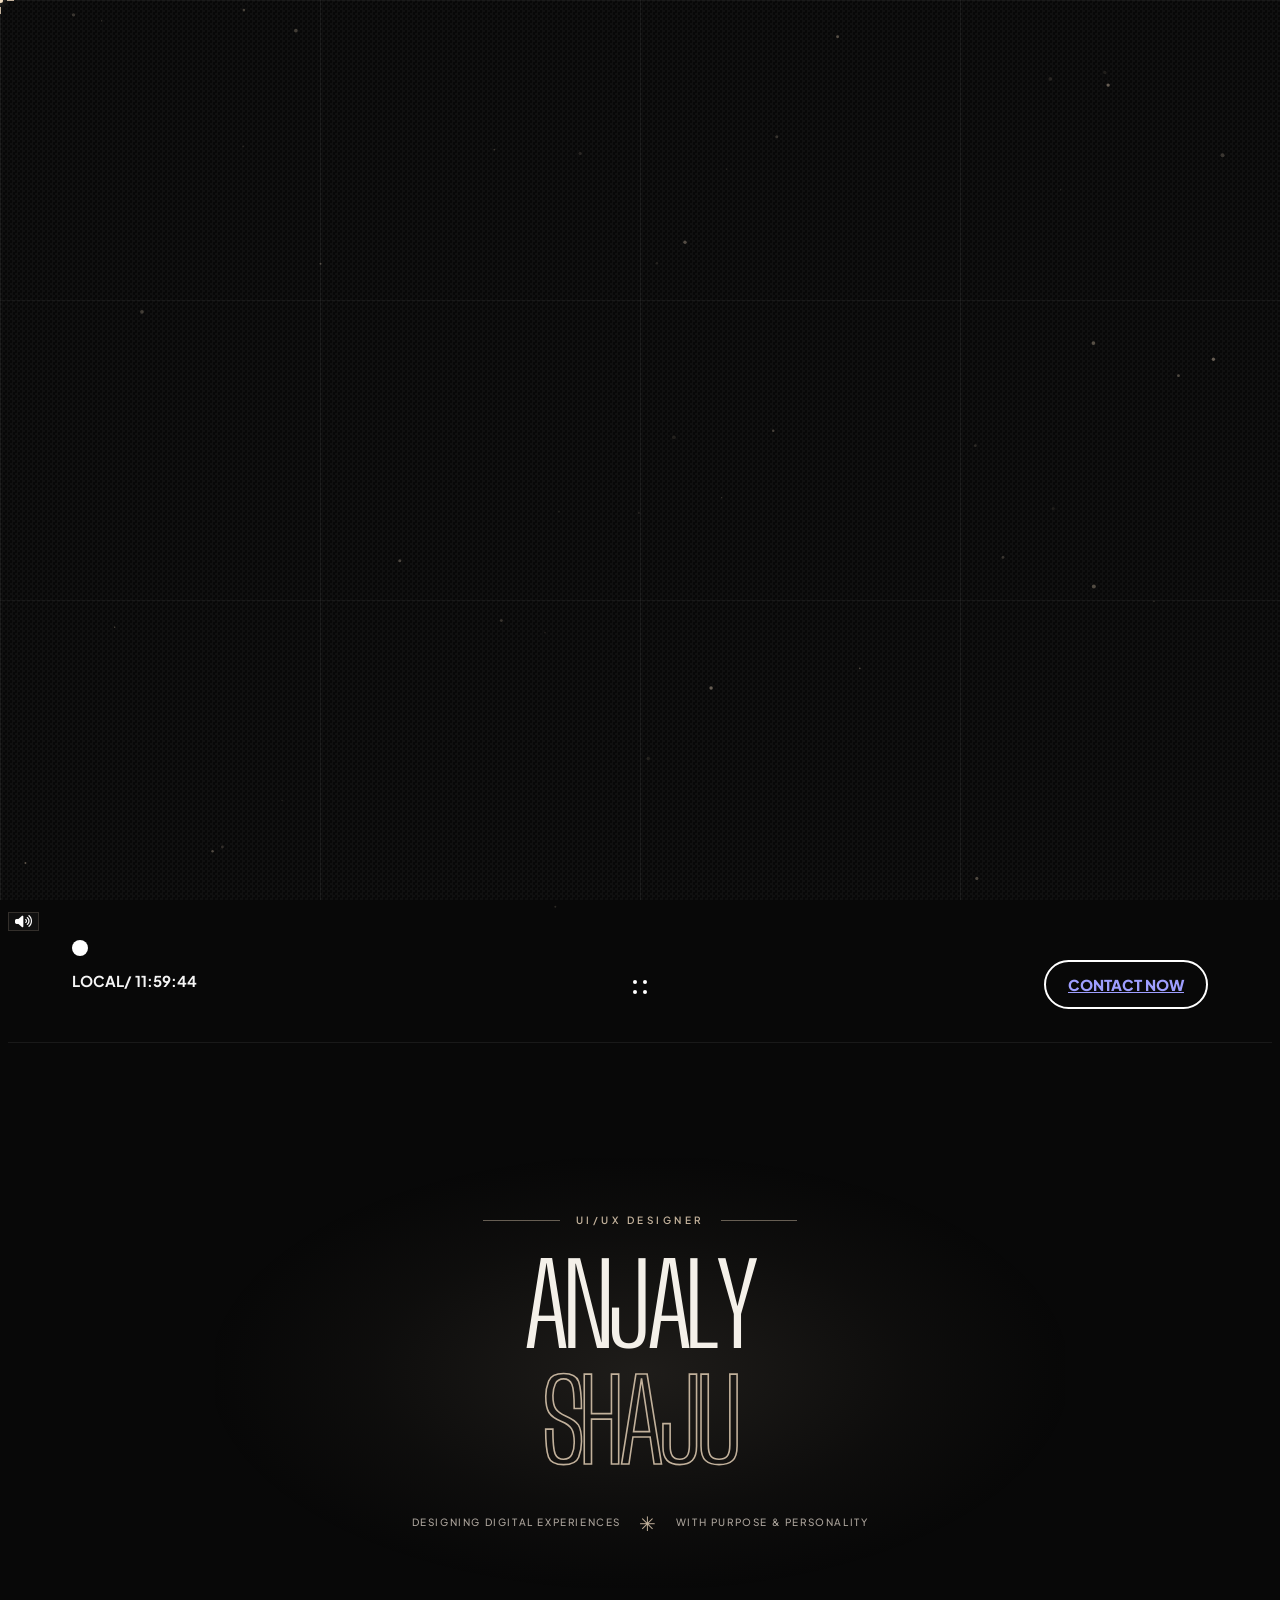
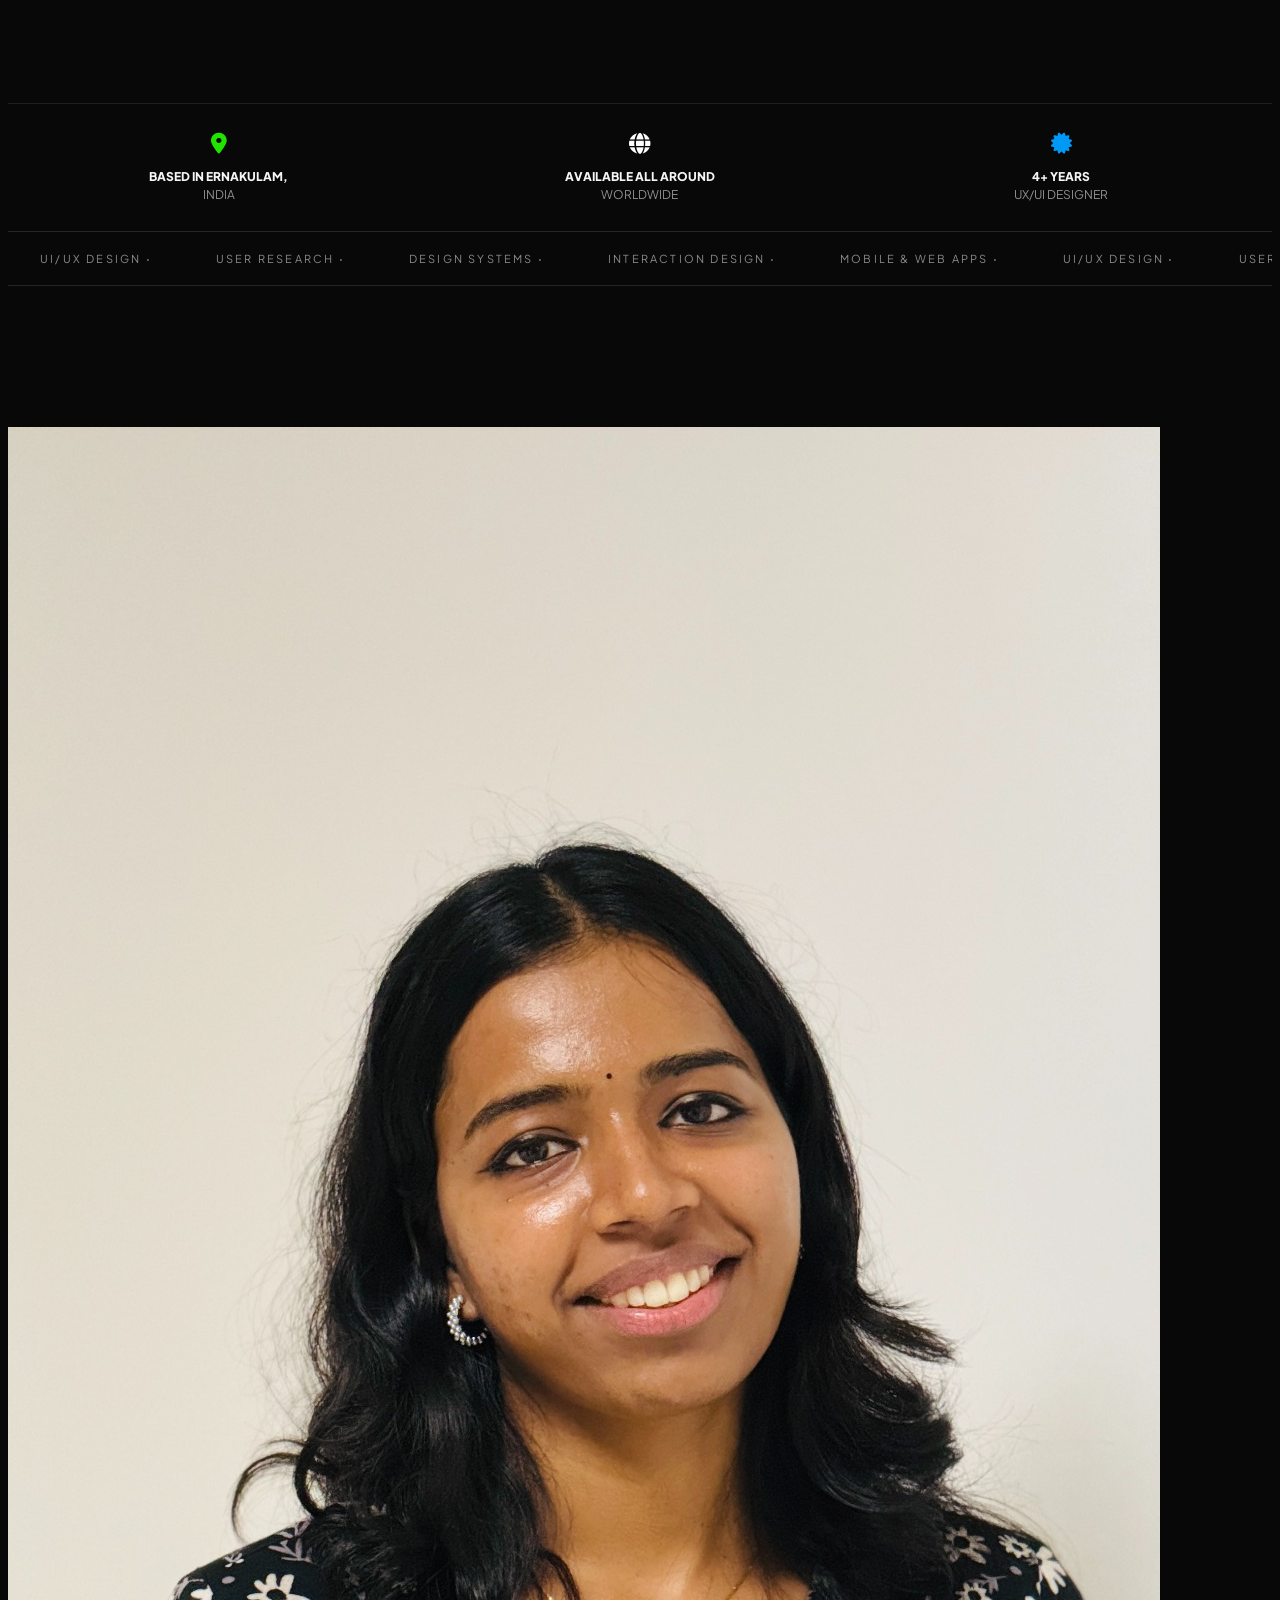
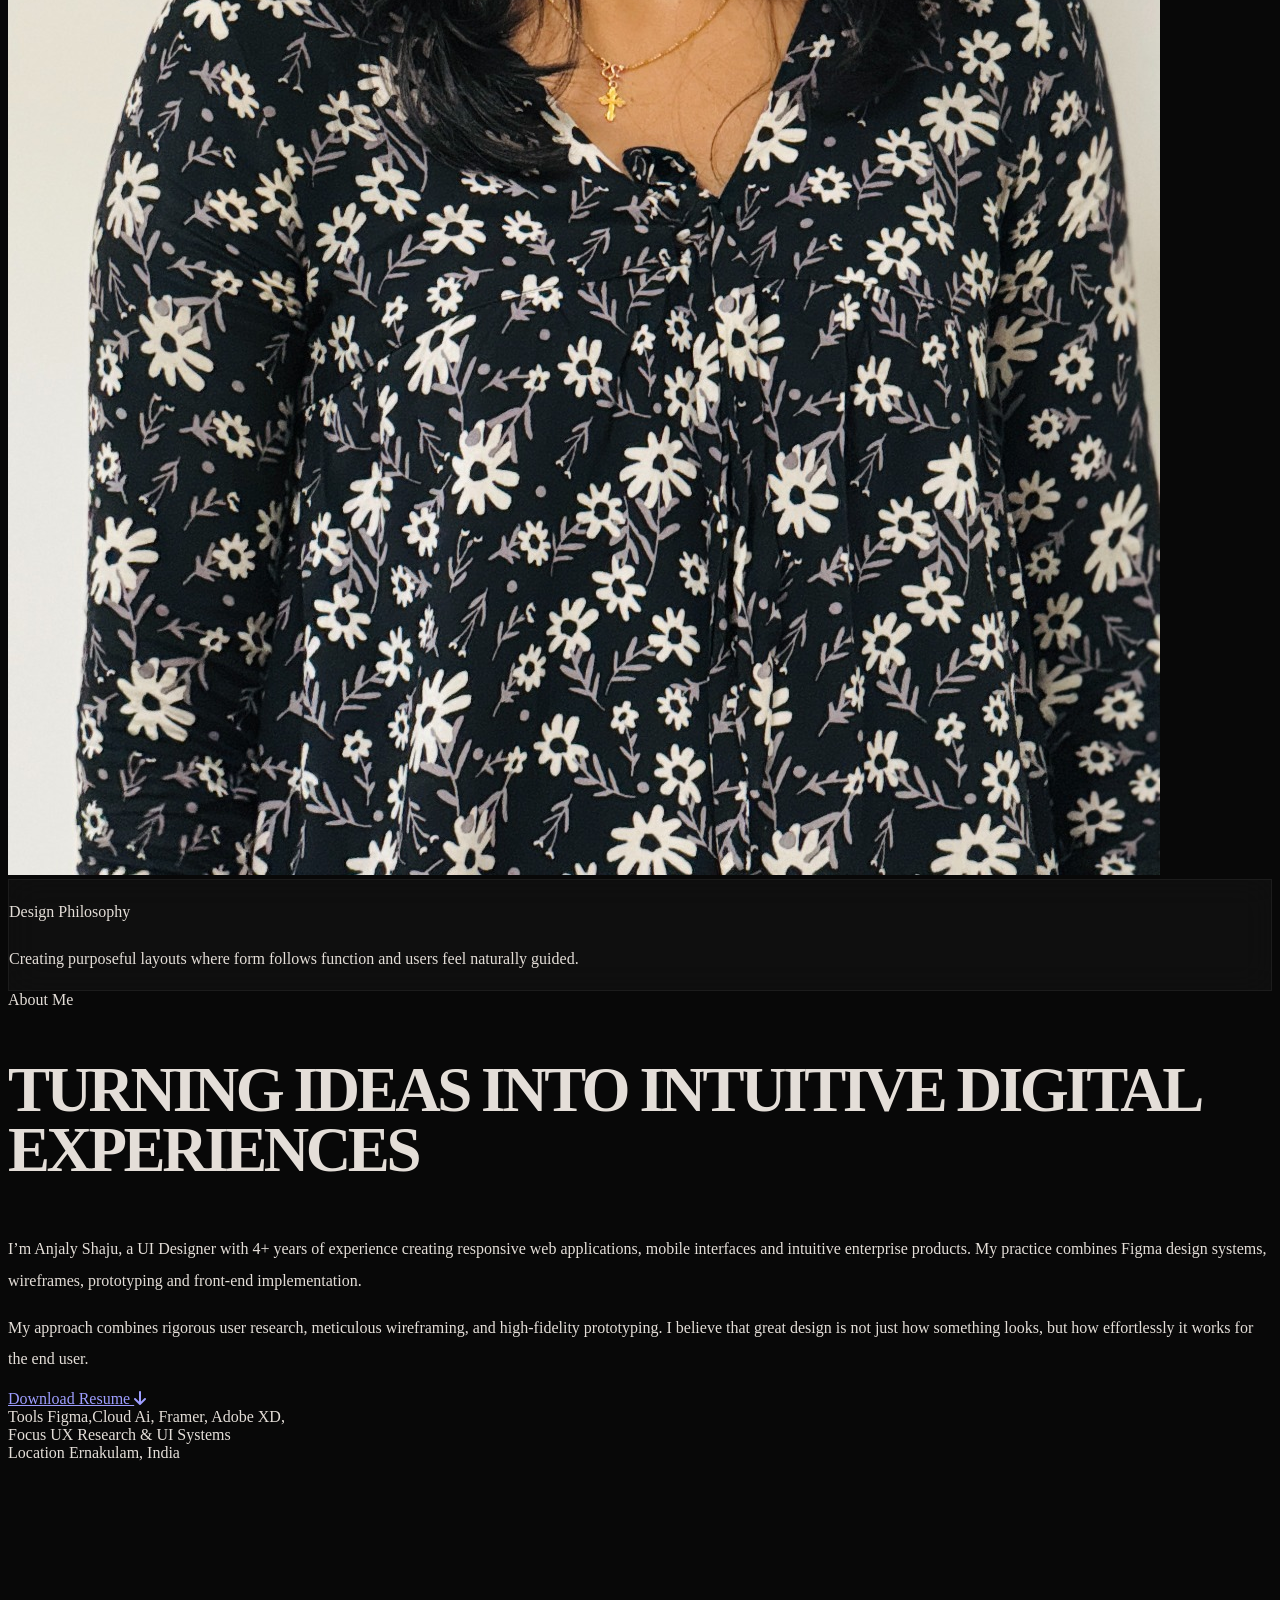
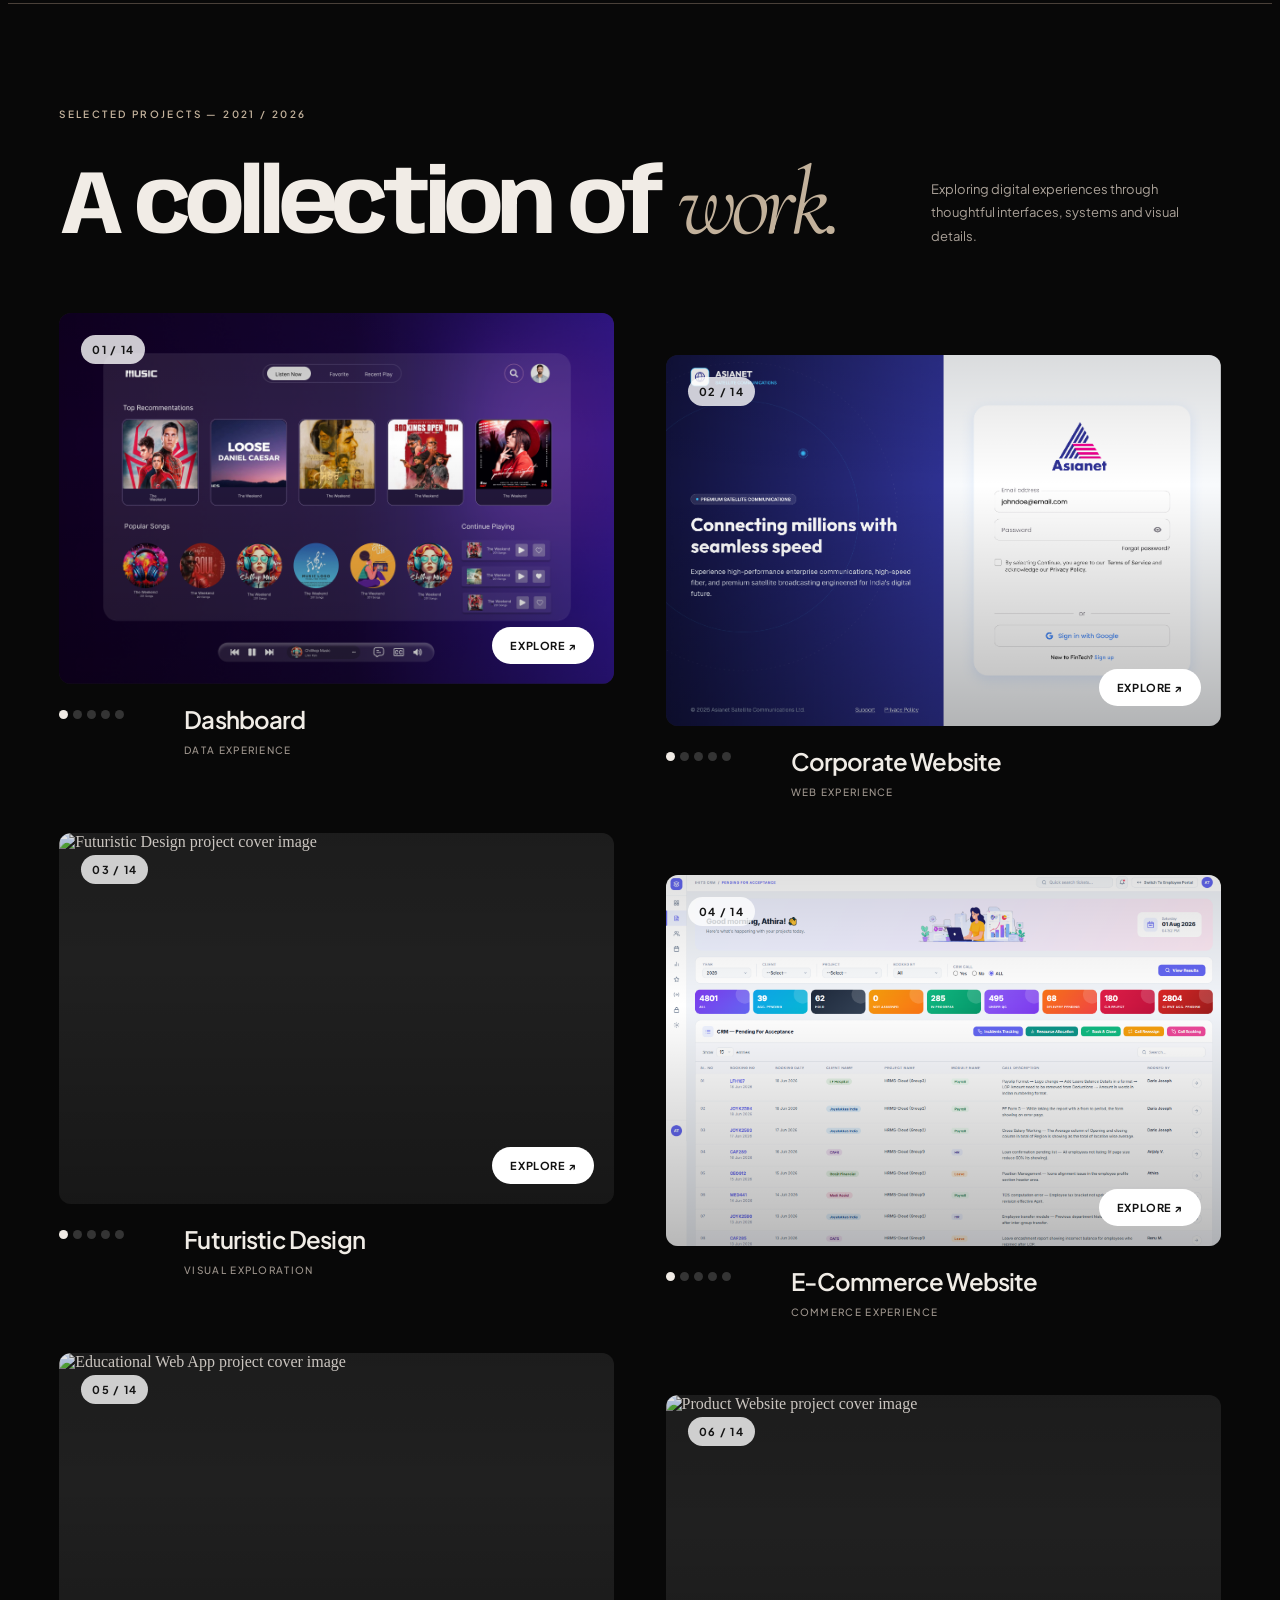
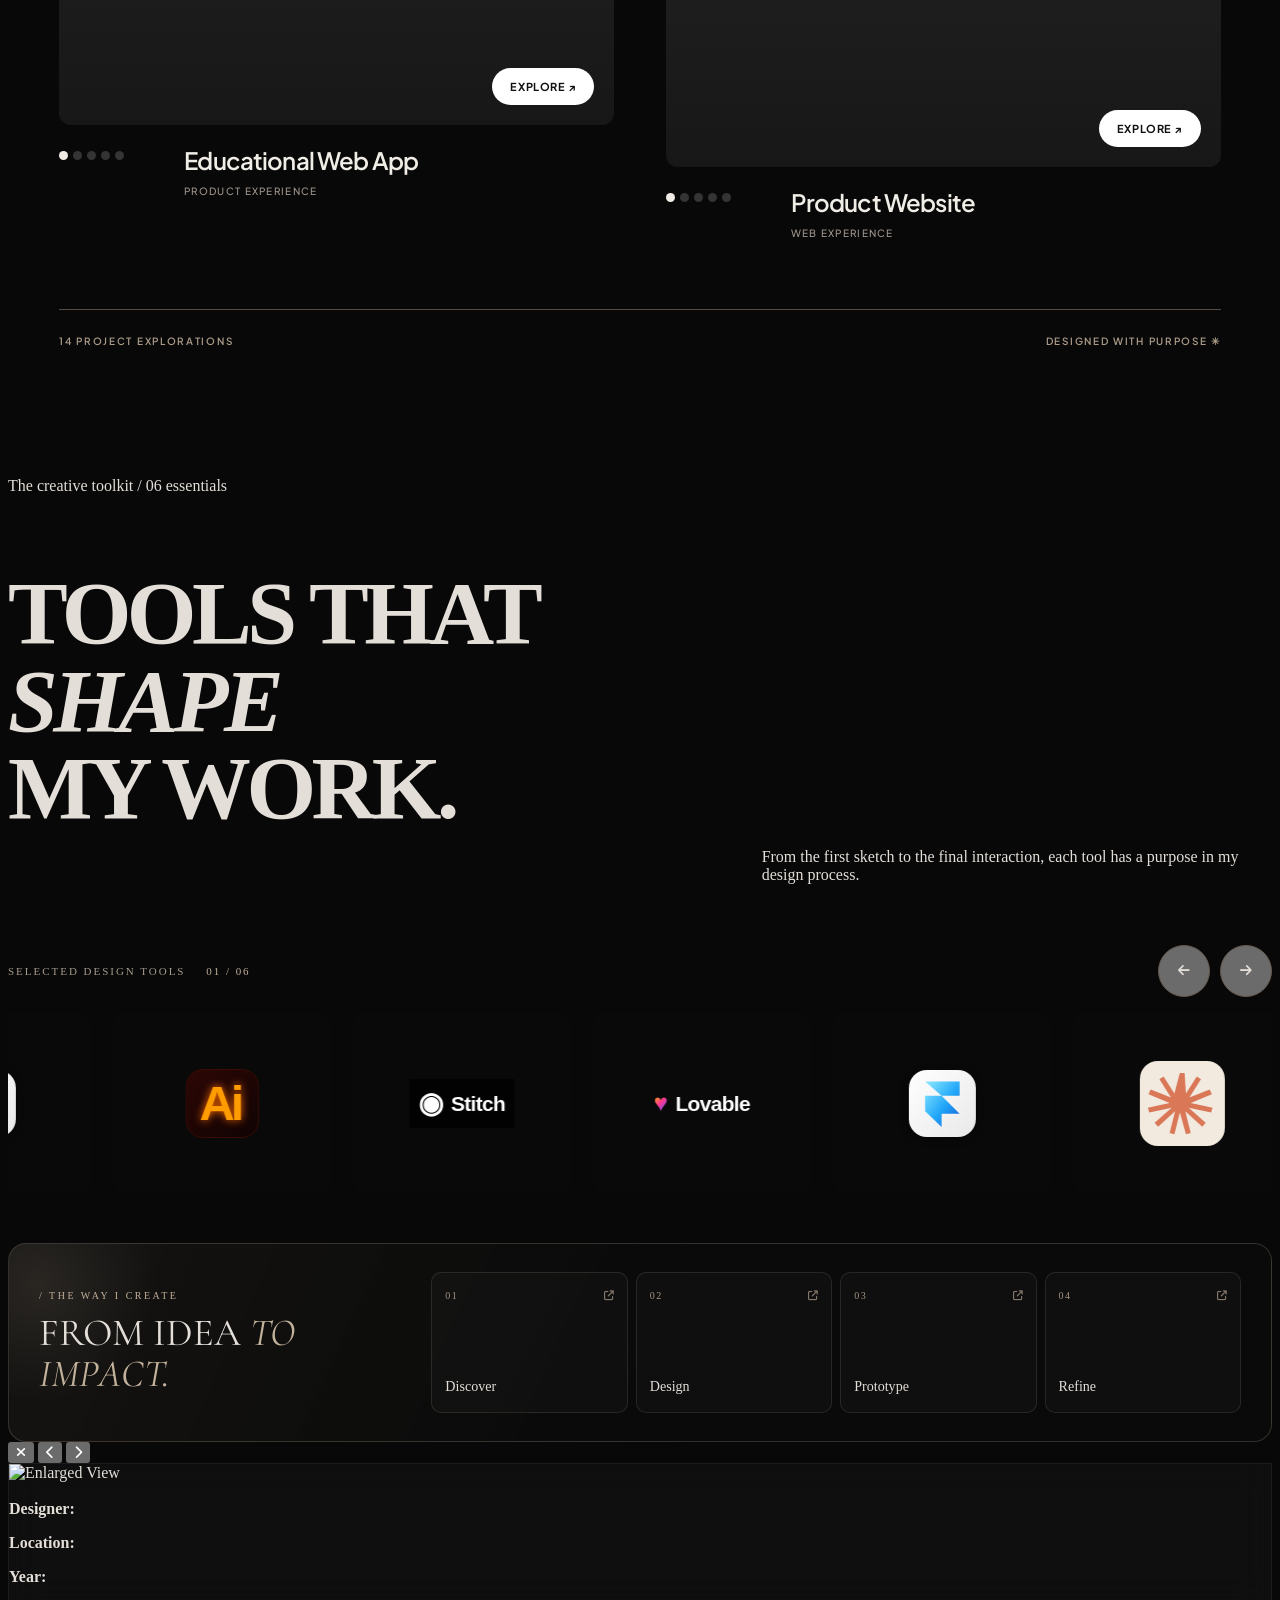
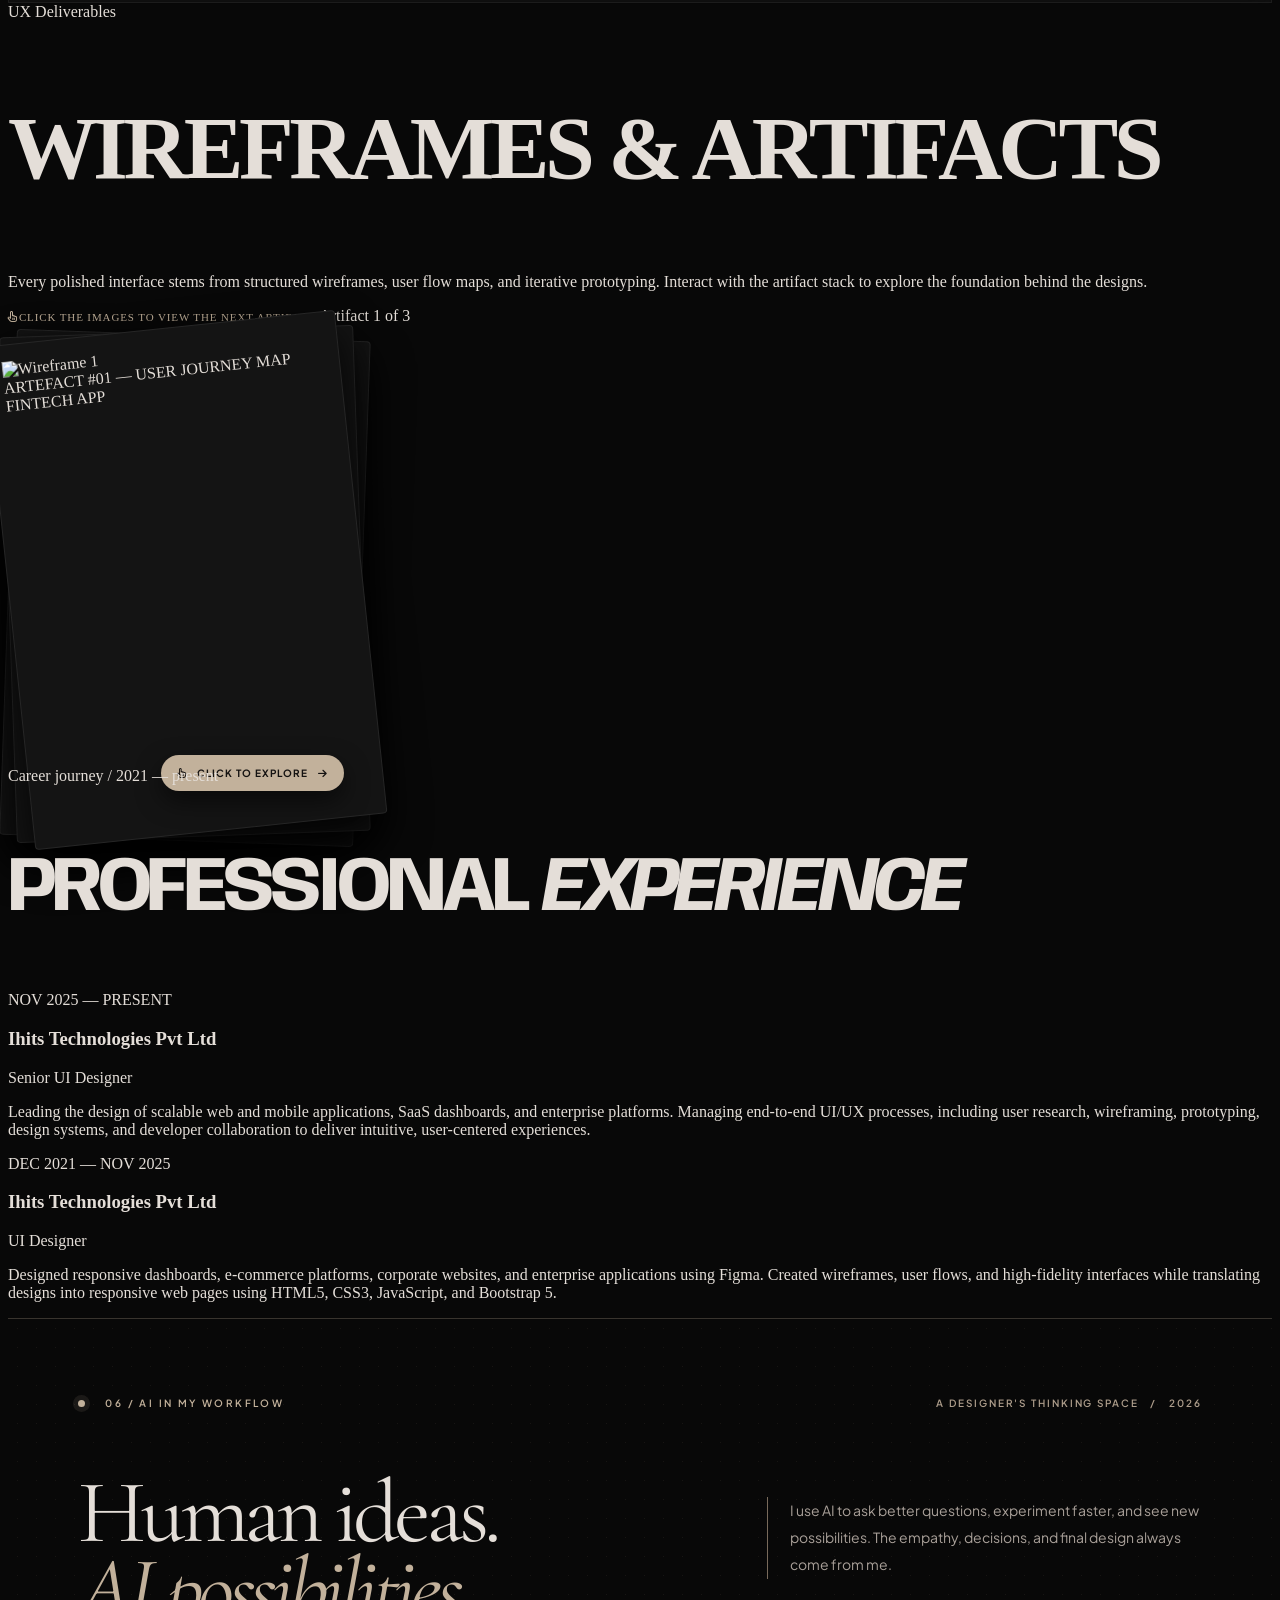
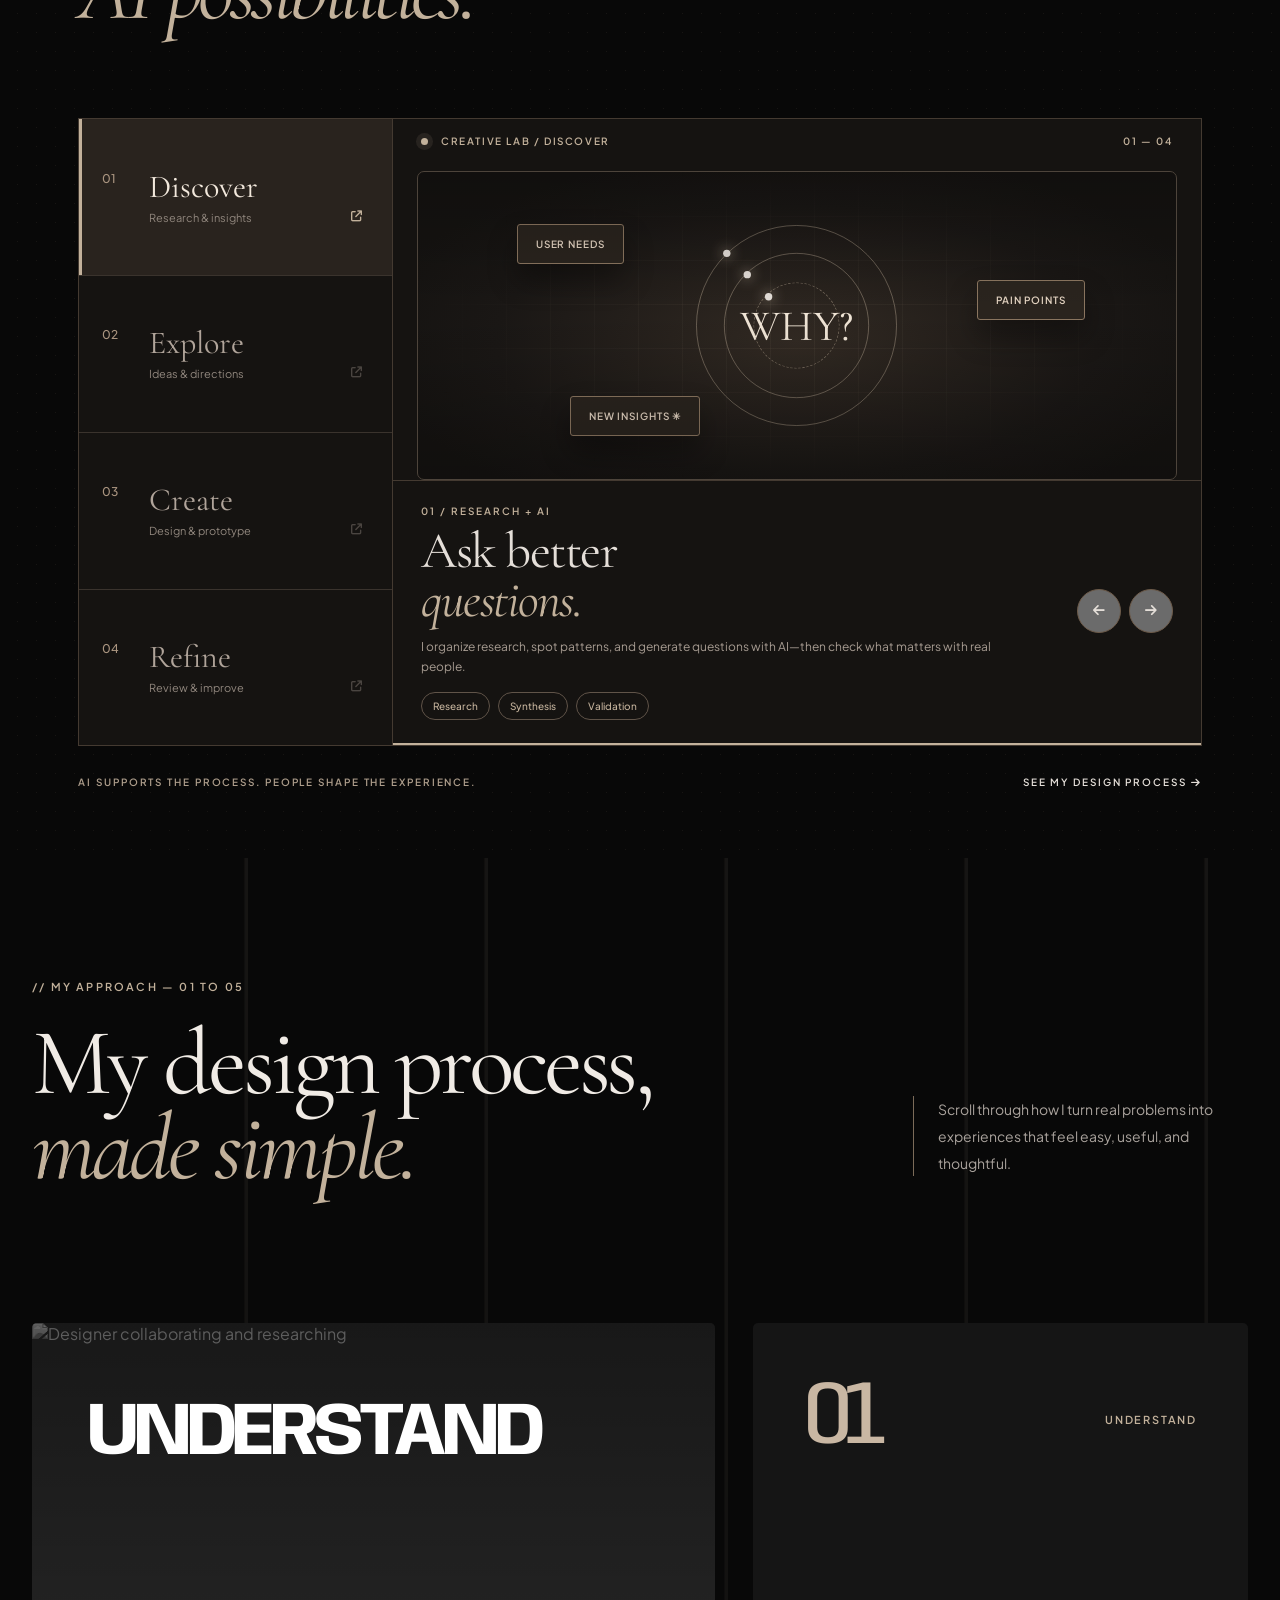
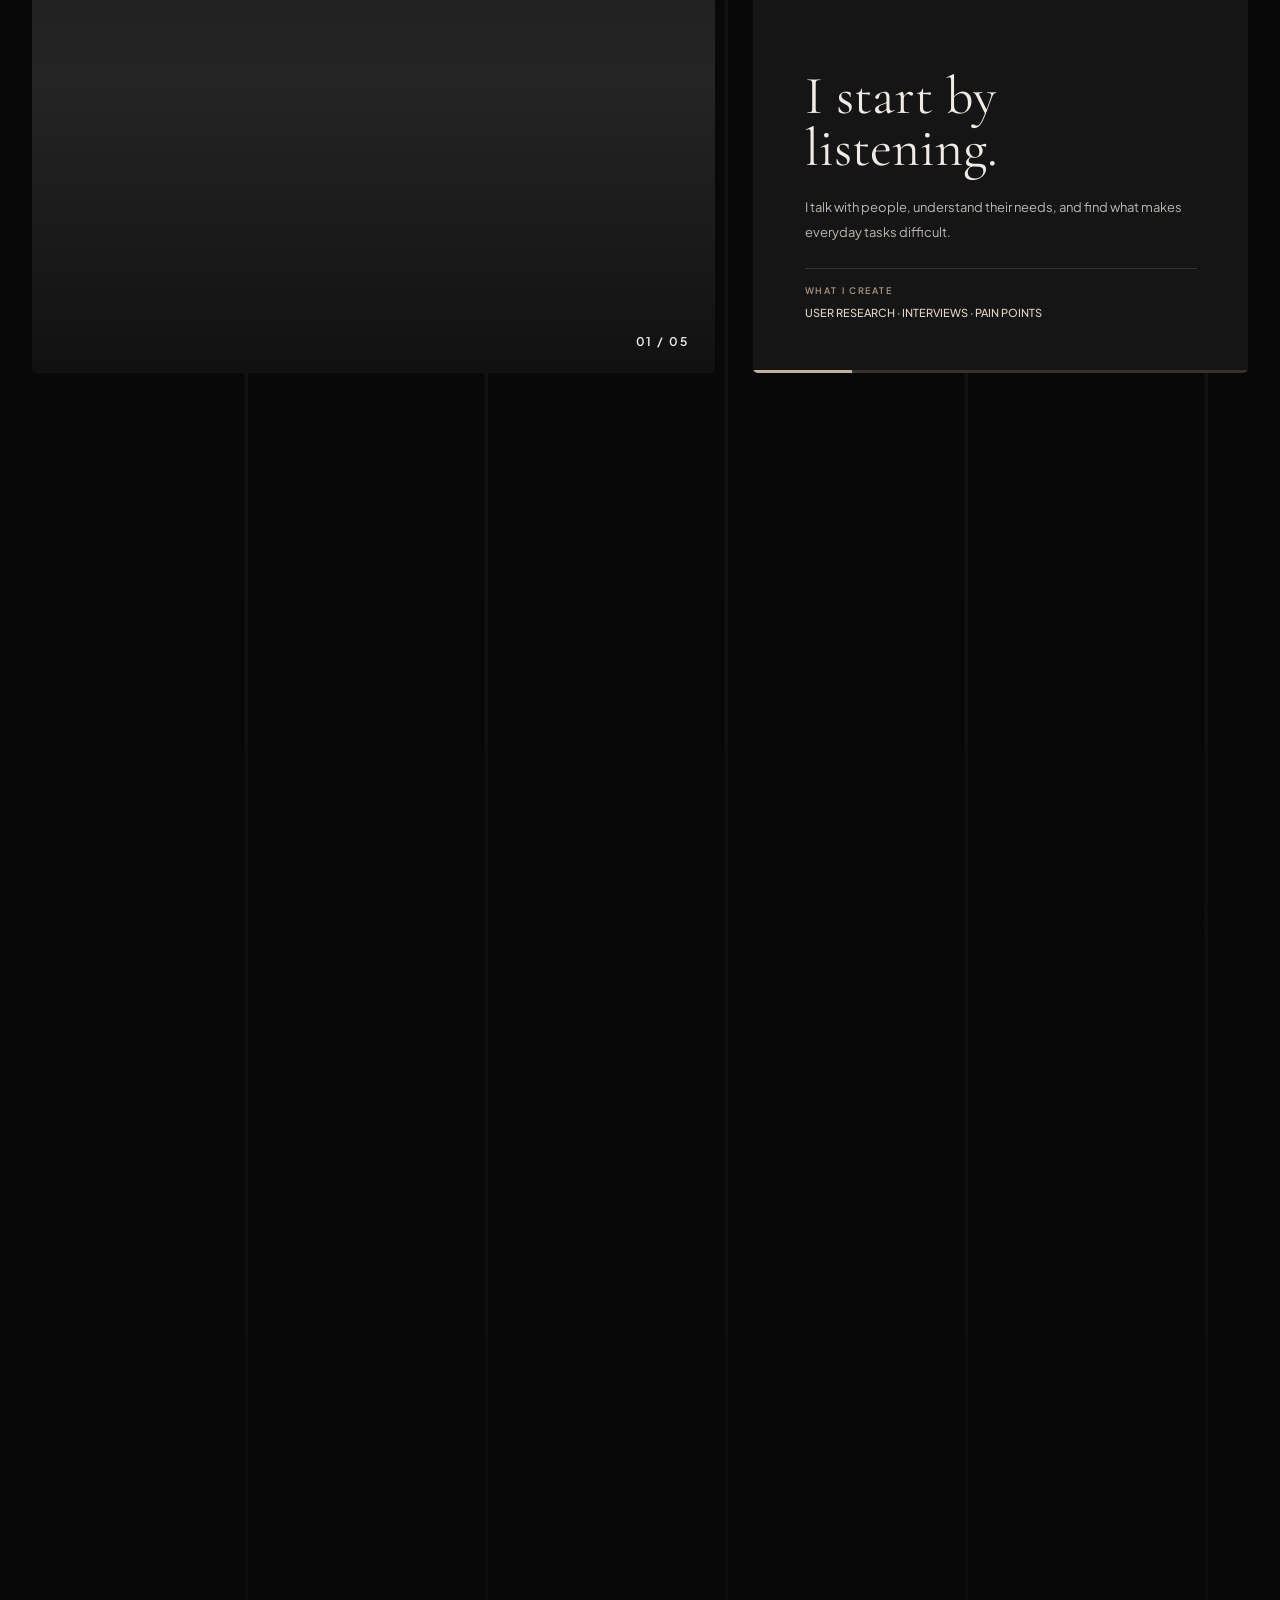
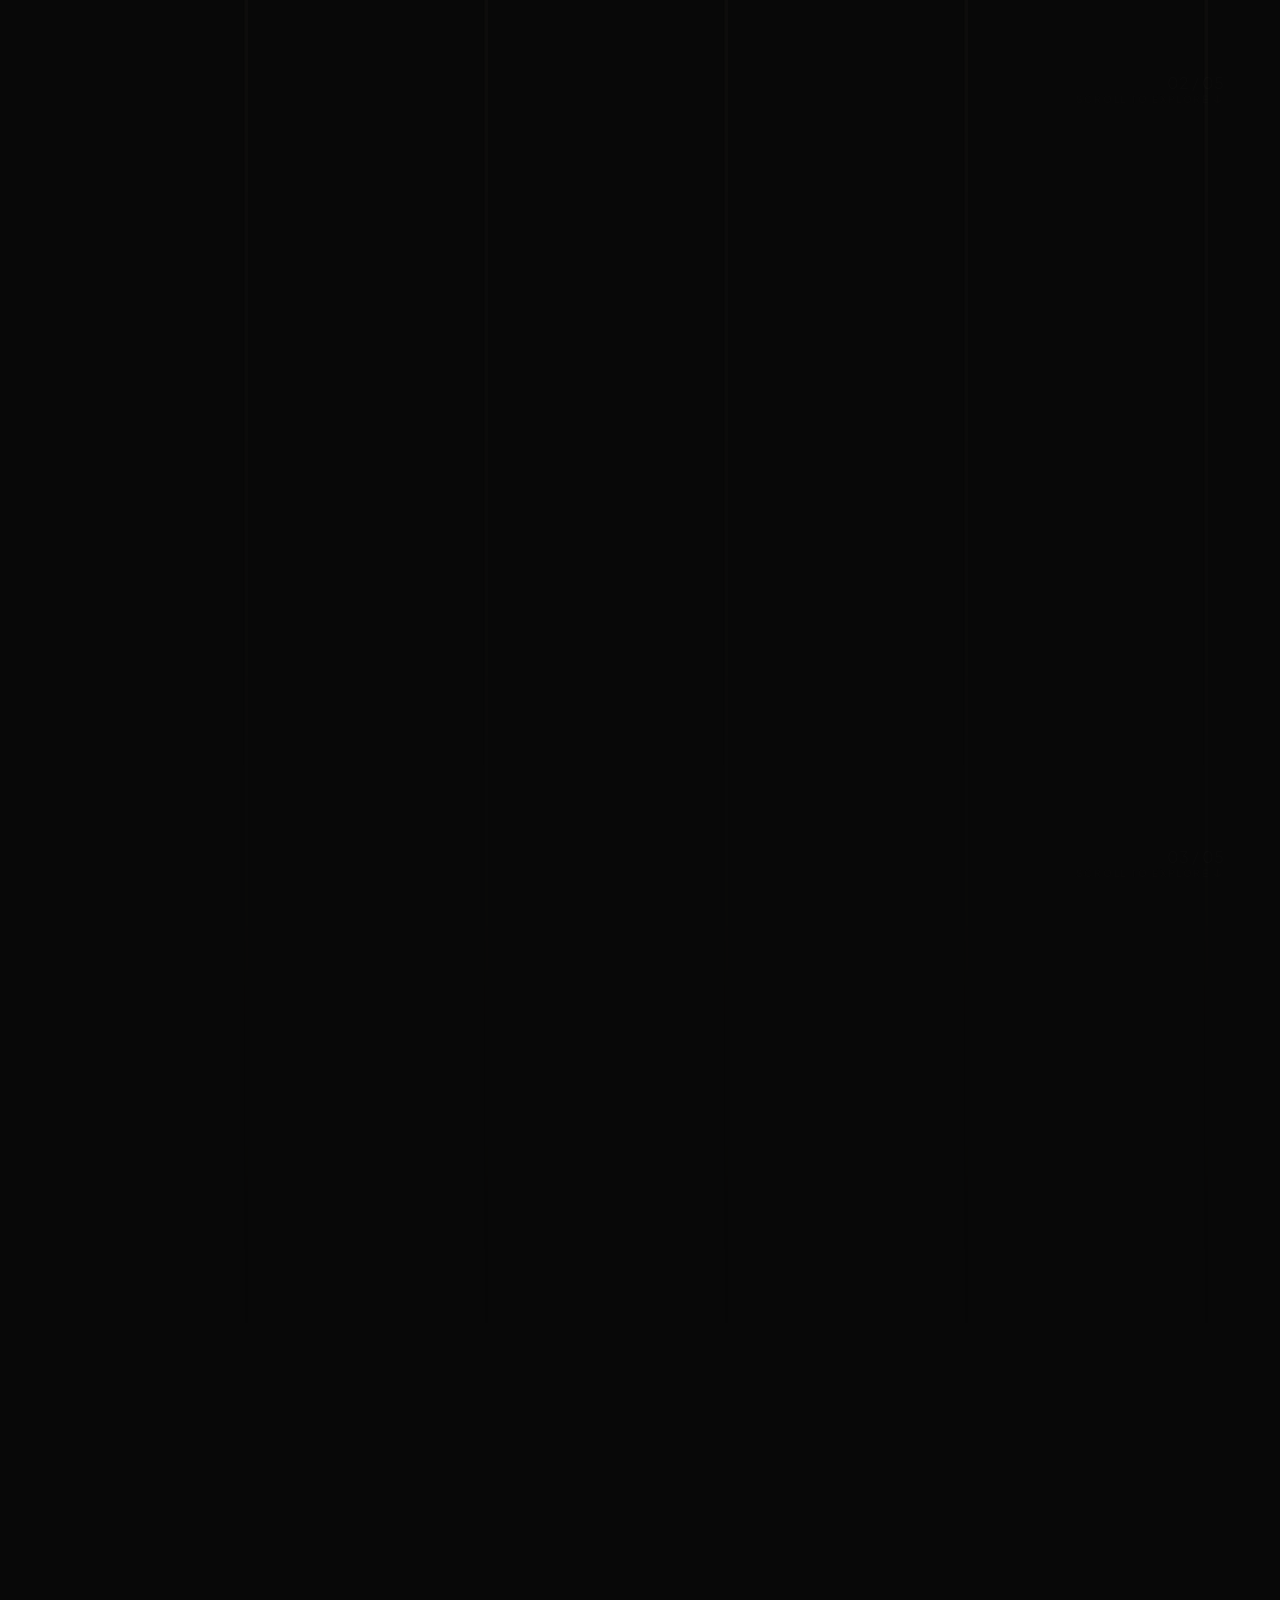
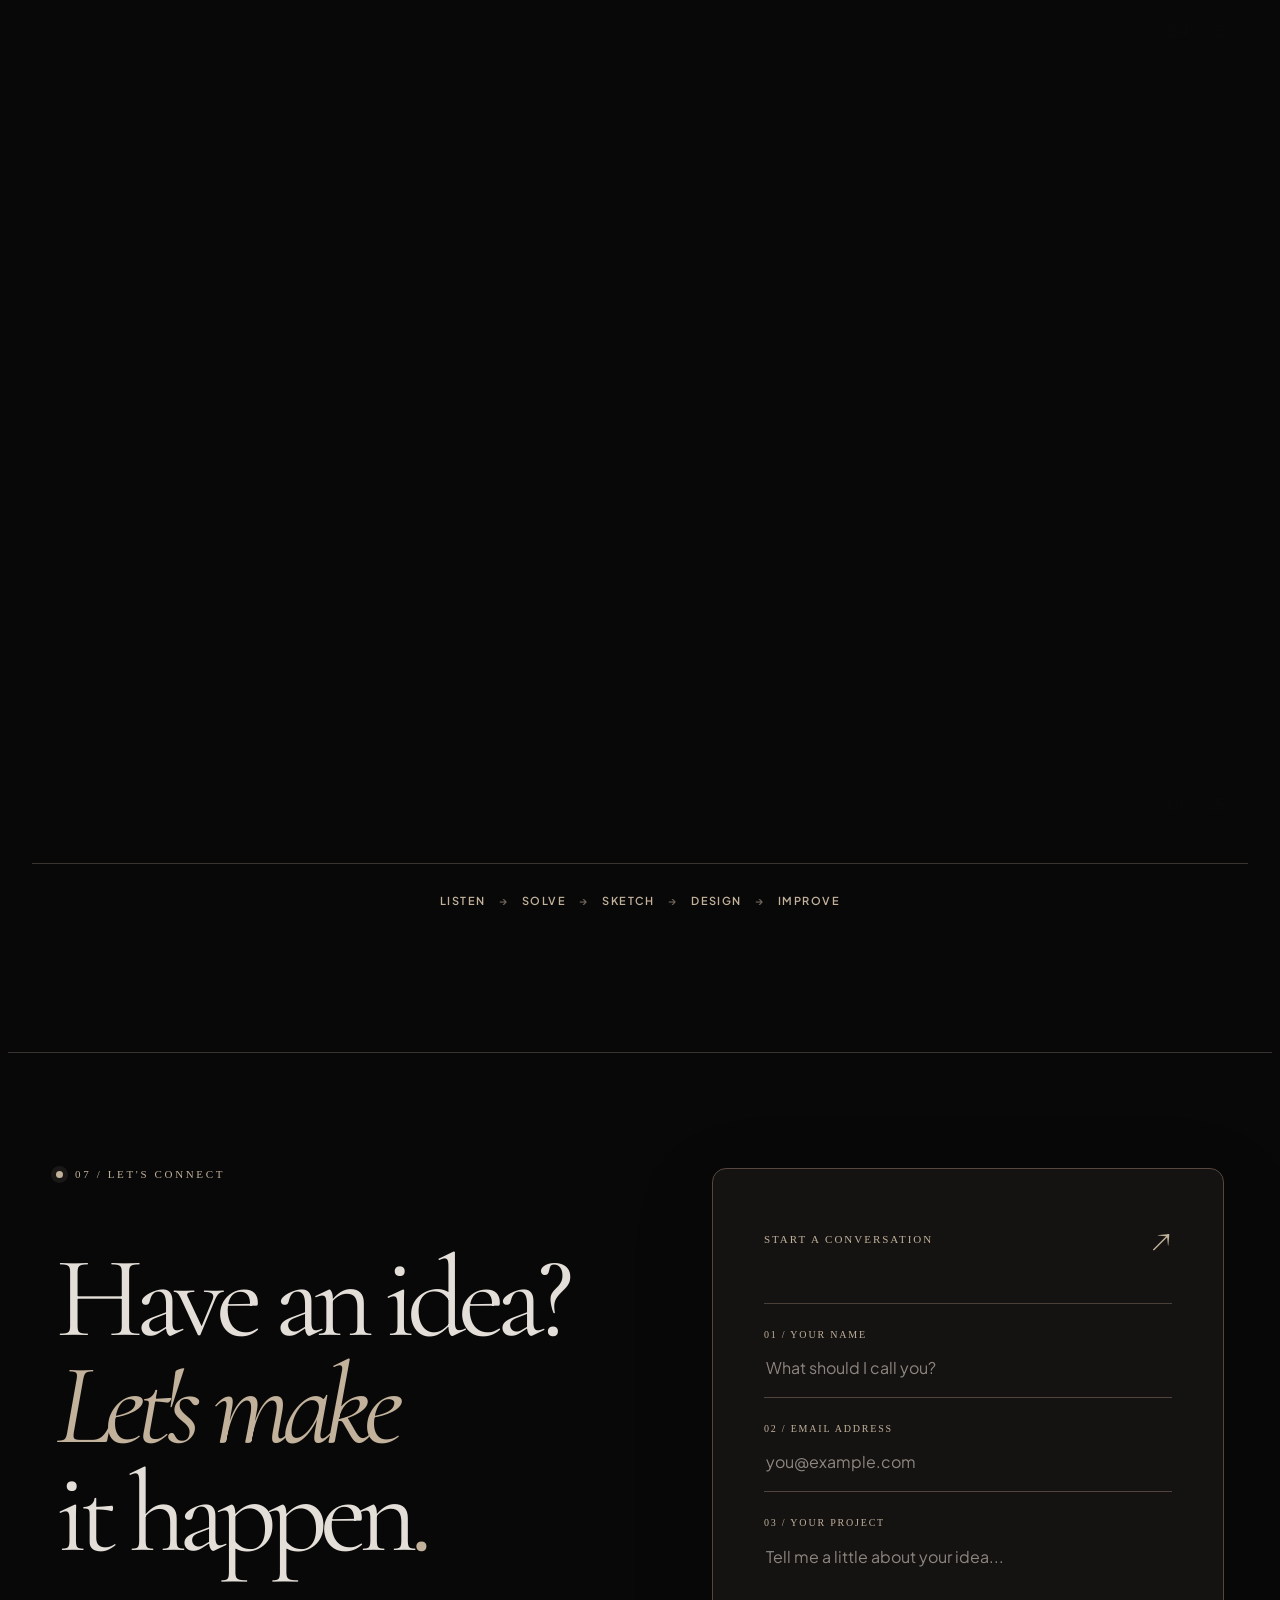
==== commit f31f715e: "Replace images with WebP format and update links Updated gallery images to use WebP format and adjus" ====
--- a/index.html
+++ b/index.html
@@ -8334,6 +8334,7 @@
             margin: 0;
             display: -webkit-box;
             -webkit-line-clamp: 2;
+
             -webkit-box-orient: vertical;
             overflow: hidden
         }
@@ -9360,7 +9361,7 @@
 </div>
 </article>
 <article class="ref-gallery-card">
-<div class="ref-gallery-visual ref-gallery-theme-2"><img alt="Futuristic Design project cover image" class="ref-gallery-full-image" loading="lazy" src="flowsync.png"/><span class="ref-gallery-no">03 / 14</span><a aria-label="Open Futuristic Design project details" class="ref-gallery-view" href="project-03-futuristic.html" rel="noopener noreferrer" target="_blank">EXPLORE ↗</a></div>
+<div class="ref-gallery-visual ref-gallery-theme-2"><img alt="Futuristic Design project cover image" class="ref-gallery-full-image" loading="lazy" src="flowsync.webp"/><span class="ref-gallery-no">03 / 14</span><a aria-label="Open Futuristic Design project details" class="ref-gallery-view" href="project-03-futuristic.html" rel="noopener noreferrer" target="_blank">EXPLORE ↗</a></div>
 <div class="ref-gallery-info">
 <div aria-hidden="true" class="ref-gallery-dots">
 <span></span><span></span><span></span><span></span><span></span></div>
@@ -9370,7 +9371,7 @@
 </div>
 </article>
 <article class="ref-gallery-card">
-<div class="ref-gallery-visual ref-gallery-theme-3"><img alt="E-Commerce Website project cover image" class="ref-gallery-full-image" loading="lazy" src="project.png"/><span class="ref-gallery-no">04 / 14</span><a aria-label="Open E-Commerce Website project details" class="ref-gallery-view" href="project-04-ecommerce.html" rel="noopener noreferrer" target="_blank">EXPLORE ↗</a></div>
+<div class="ref-gallery-visual ref-gallery-theme-3"><img alt="E-Commerce Website project cover image" class="ref-gallery-full-image" loading="lazy" src="project.png"/><span class="ref-gallery-no">04 / 14</span><a aria-label="Open E-Commerce Website project details" class="ref-gallery-view" href="IHITS-CRM-Overview.pdf"  rel="noopener noreferrer" target="_blank">EXPLORE ↗</a></div>
 <div class="ref-gallery-info">
 <div aria-hidden="true" class="ref-gallery-dots">
 <span></span><span></span><span></span><span></span><span></span></div>
@@ -9380,7 +9381,7 @@
 </div>
 </article>
 <article class="ref-gallery-card">
-<div class="ref-gallery-visual ref-gallery-theme-4"><img alt="Educational Web App project cover image" class="ref-gallery-full-image" loading="lazy" src="burgerapp.png"/><span class="ref-gallery-no">05 / 14</span><a aria-label="Open project 05 PDF" class="ref-gallery-view" href="project-05.pdf" rel="noopener noreferrer" target="_blank">EXPLORE ↗</a></div>
+<div class="ref-gallery-visual ref-gallery-theme-4"><img alt="Educational Web App project cover image" class="ref-gallery-full-image" loading="lazy" src="burgerapp.webp"/><span class="ref-gallery-no">05 / 14</span><a aria-label="Open project 05 PDF" class="ref-gallery-view"rel="noopener noreferrer" target="_blank">EXPLORE ↗</a></div>
 <div class="ref-gallery-info">
 <div aria-hidden="true" class="ref-gallery-dots">
 <span></span><span></span><span></span><span></span><span></span></div>
@@ -9389,12 +9390,14 @@
 </div>
 </div>
 </article>
-<!-- <article class="ref-gallery-card">
+<article class="ref-gallery-card">
                     <div class="ref-gallery-visual ref-gallery-theme-5"><img alt="Product Website project cover image"
                             class="ref-gallery-full-image" loading="lazy"
-                            src="https://images.unsplash.com/photo-1547658719-da2b51169166?auto=format&amp;fit=crop&amp;w=1400&amp;q=85" /><span
-                            class="ref-gallery-no">06 / 14</span><a class="ref-gallery-view" href="project-06.pdf" target="_blank" rel="noopener noreferrer" aria-label="Open project 06 PDF">EXPLORE ↗</a></div>
-                    <div class="ref-gallery-info">
+                            src="EsspMobileApp.webp" /><span
+                         
+                           class="ref-gallery-no">06 / 14</span><a class="ref-gallery-view"  target="_blank" rel="noopener noreferrer" aria-label="Open project 06 PDF">EXPLORE ↗</a></div>
+                   <!-- href="project-04-ecommerce.html" -->
+                           <div class="ref-gallery-info">
                         <div aria-hidden="true" class="ref-gallery-dots">
                             <span></span><span></span><span></span><span></span><span></span></div>
                         <div class="ref-gallery-text">
@@ -9402,7 +9405,7 @@
                         </div>
                     </div>
                 </article>
-                <article class="ref-gallery-card">
+                <!-- <article class="ref-gallery-card">
                     <div class="ref-gallery-visual ref-gallery-theme-6"><img alt="Bidding App project cover image"
                             class="ref-gallery-full-image" loading="lazy"
                             src="https://images.unsplash.com/photo-1512941937669-90a1b58e7e9d?auto=format&amp;fit=crop&amp;w=1400&amp;q=85" /><span
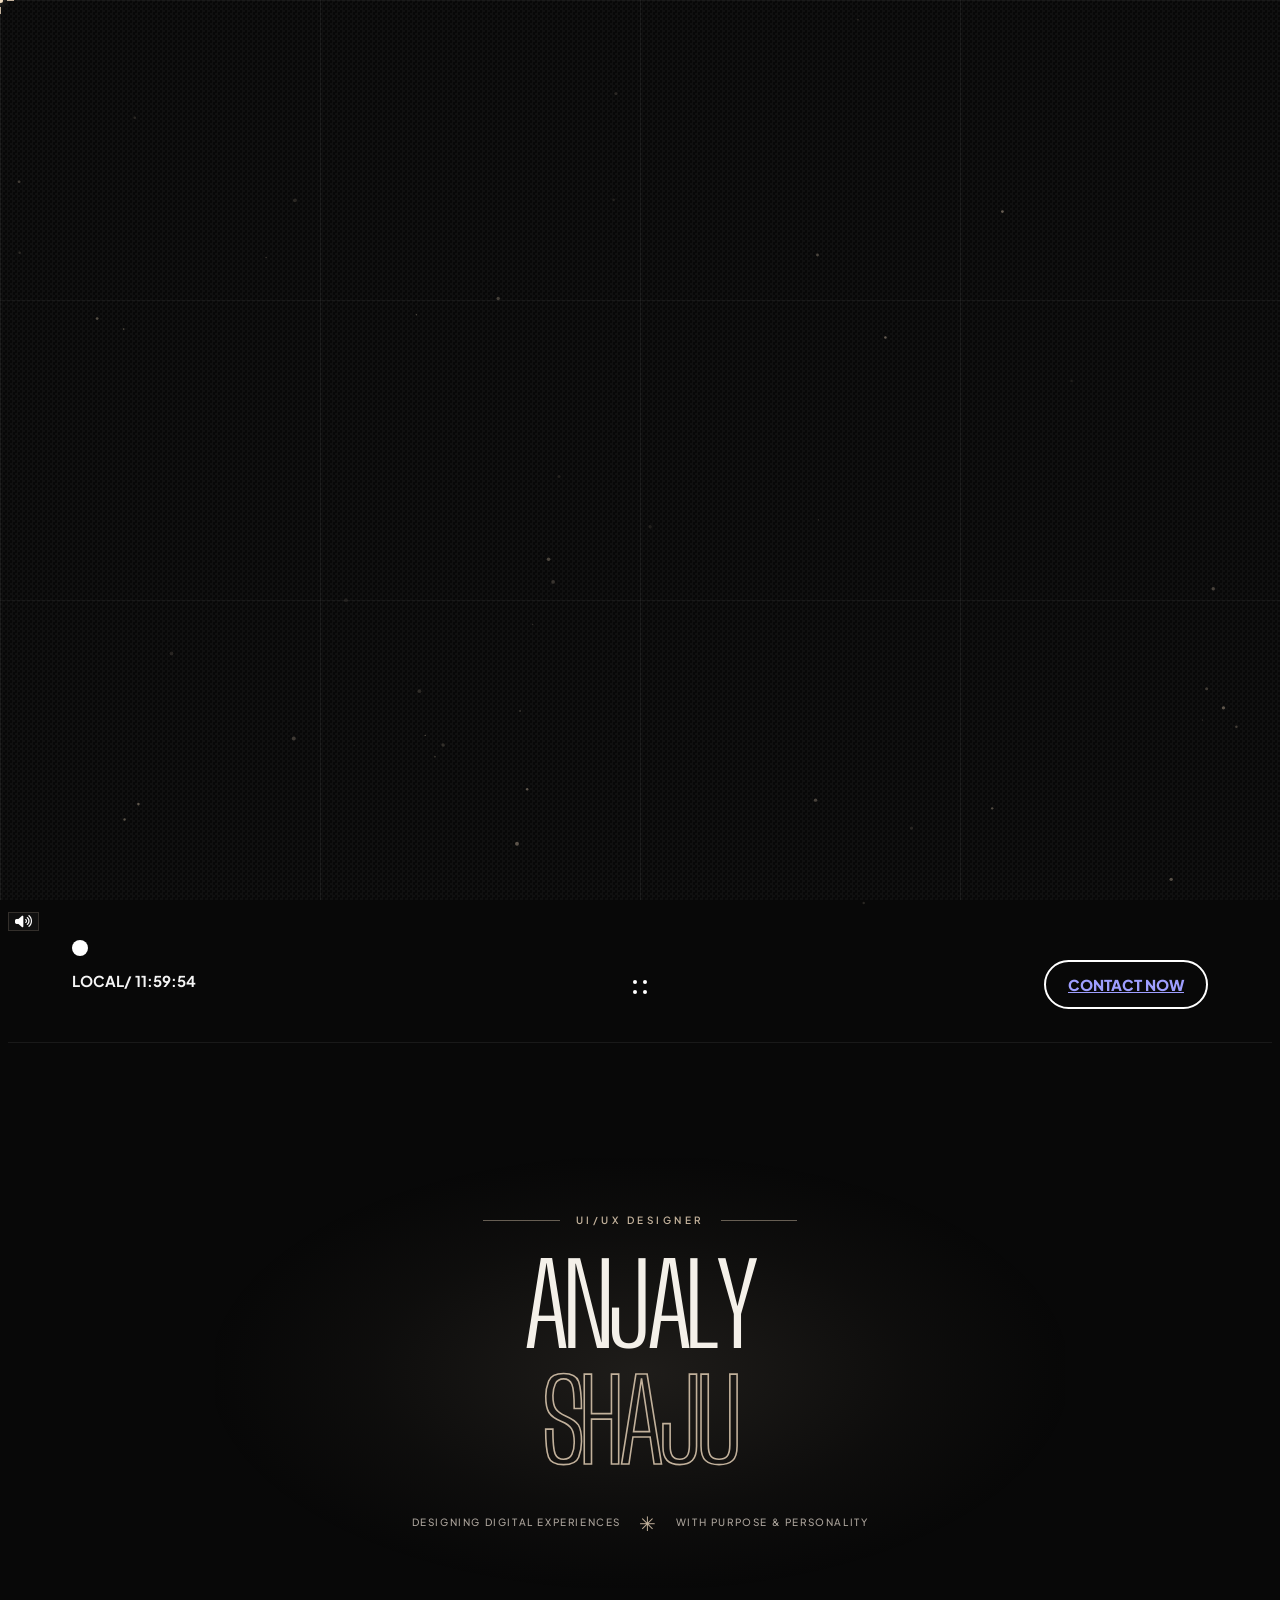
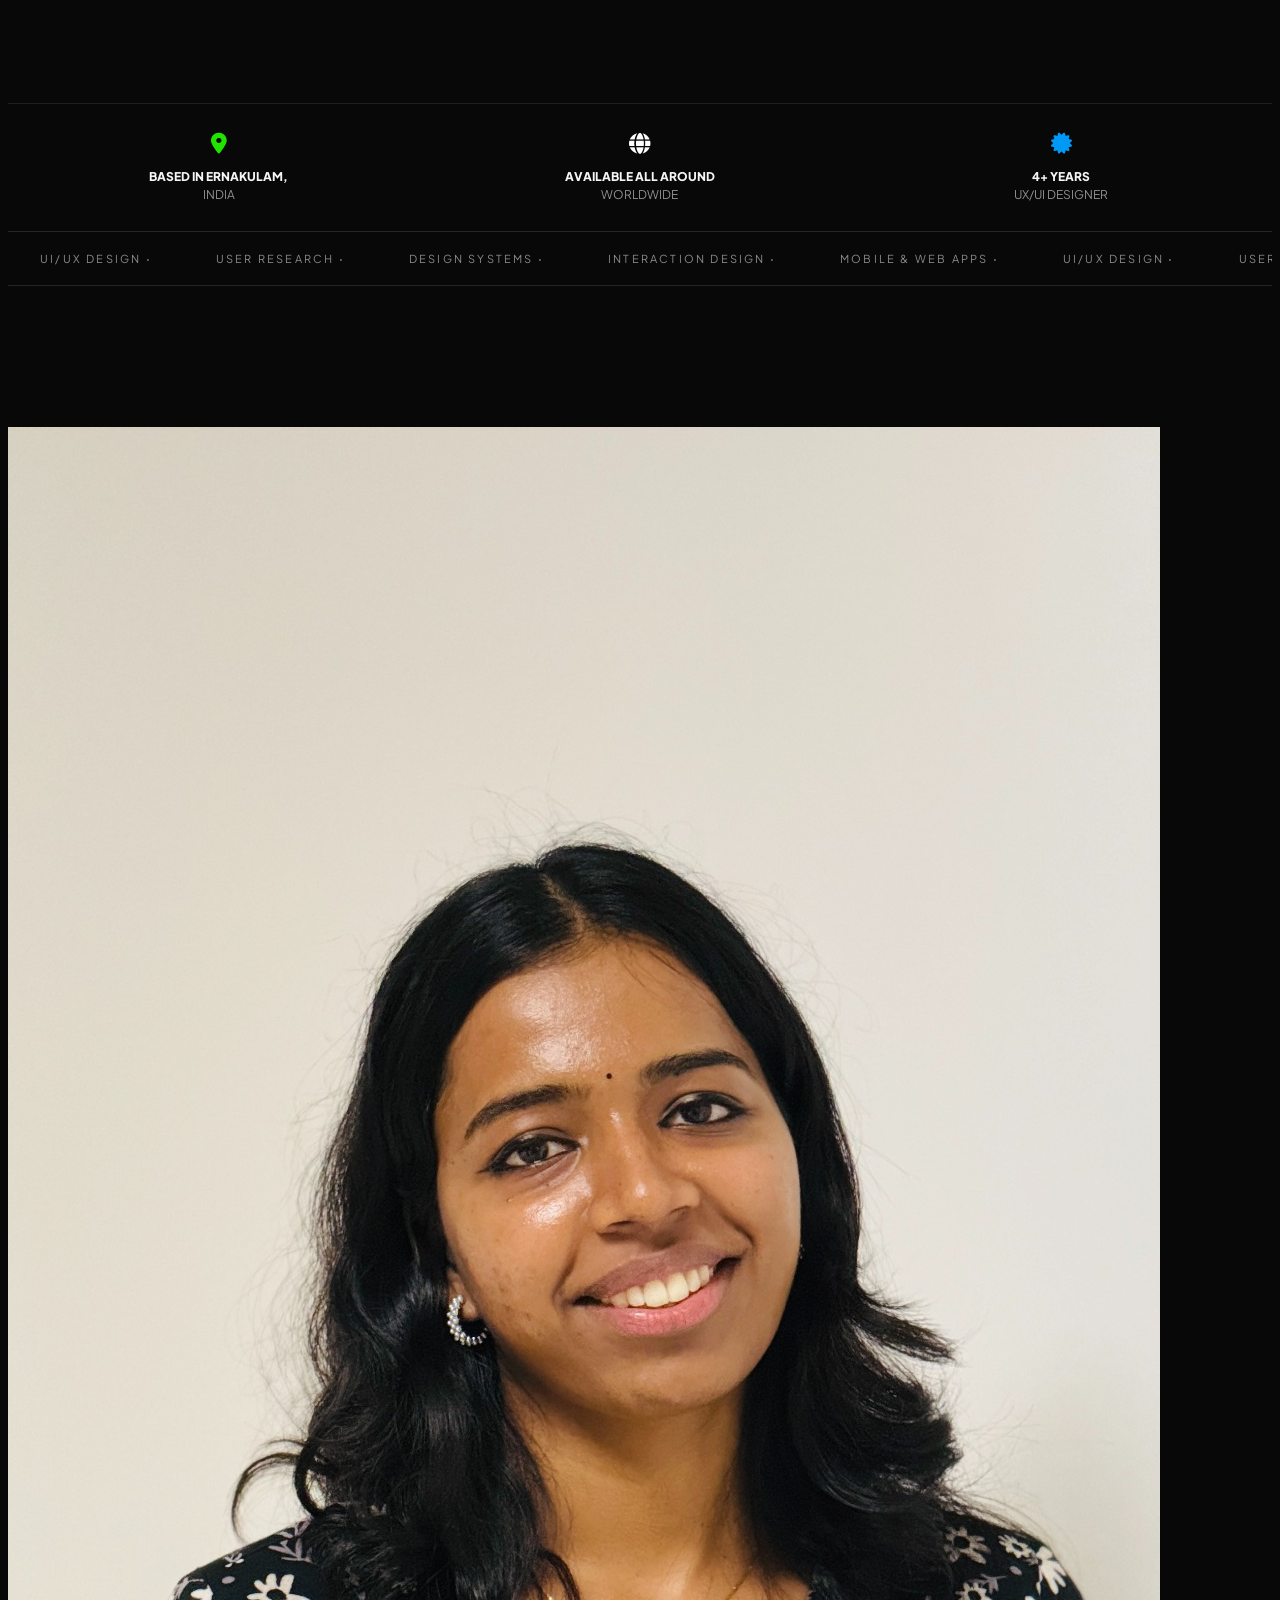
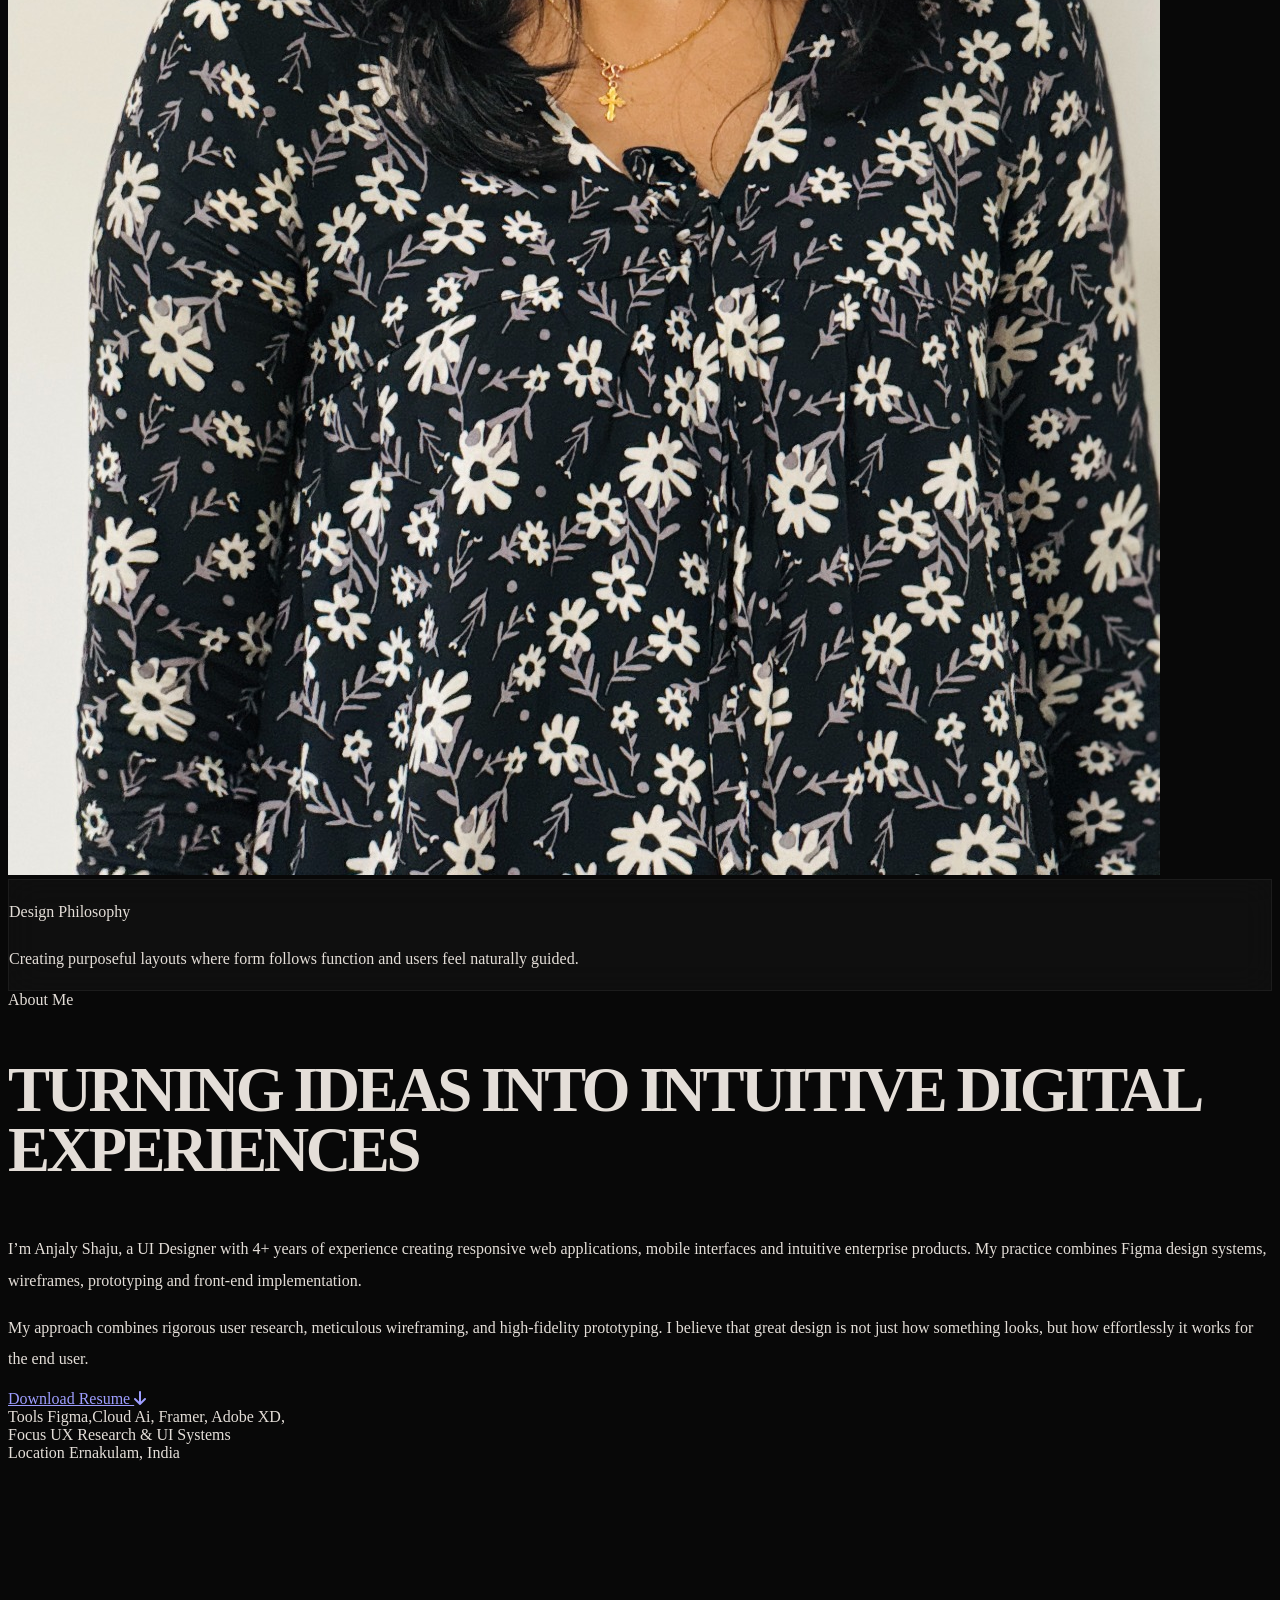
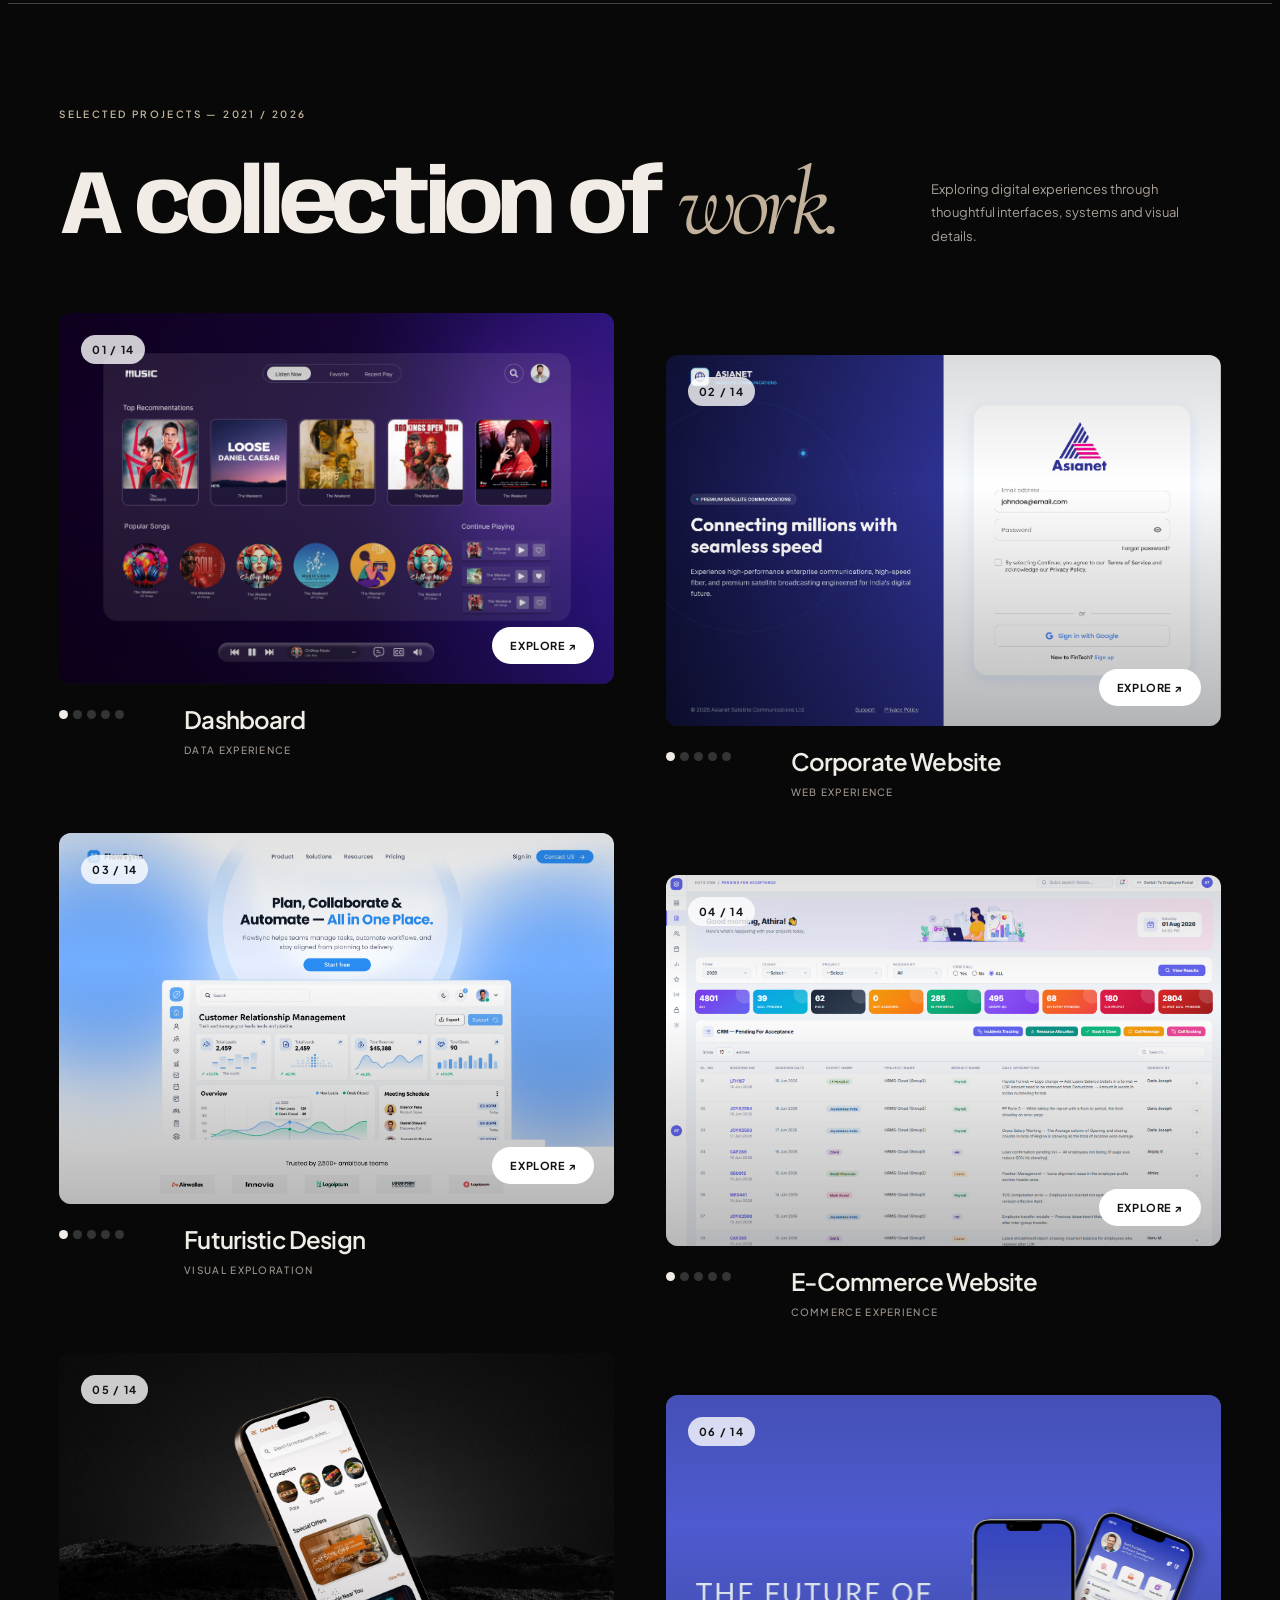
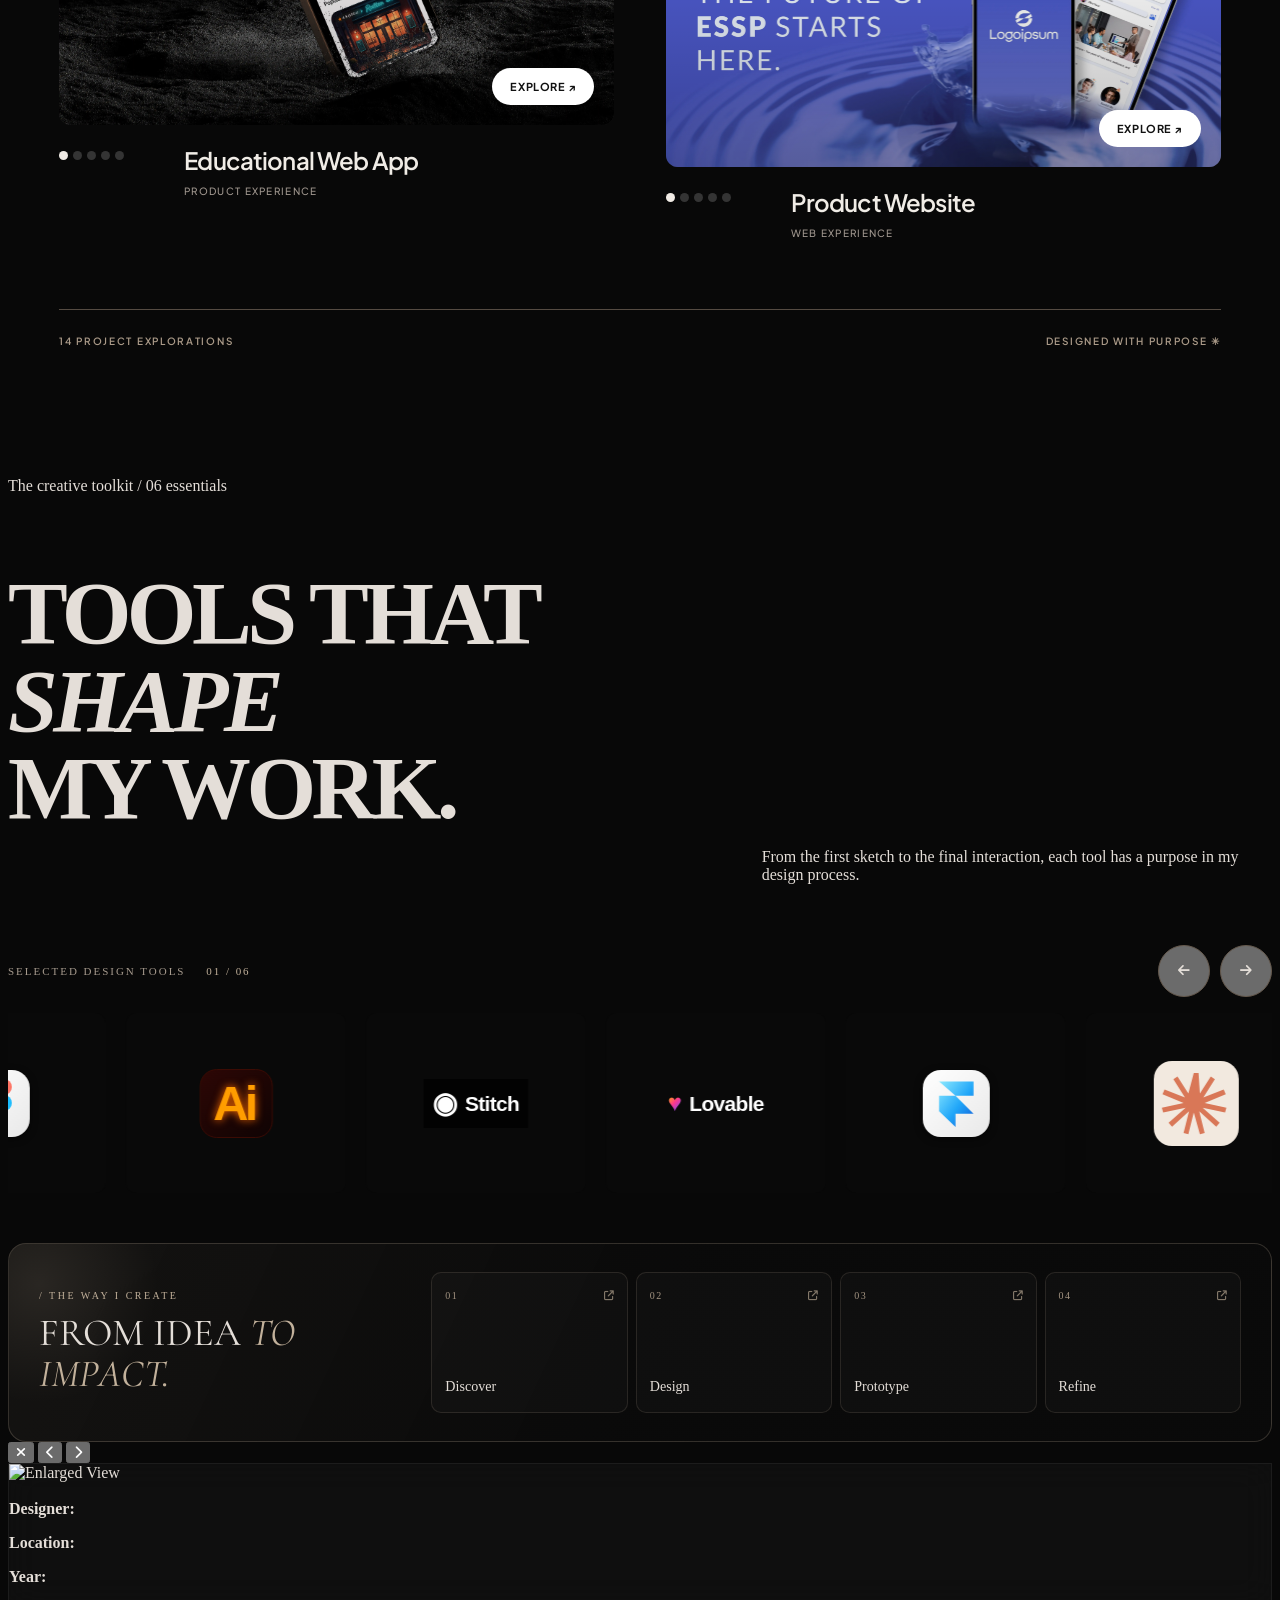
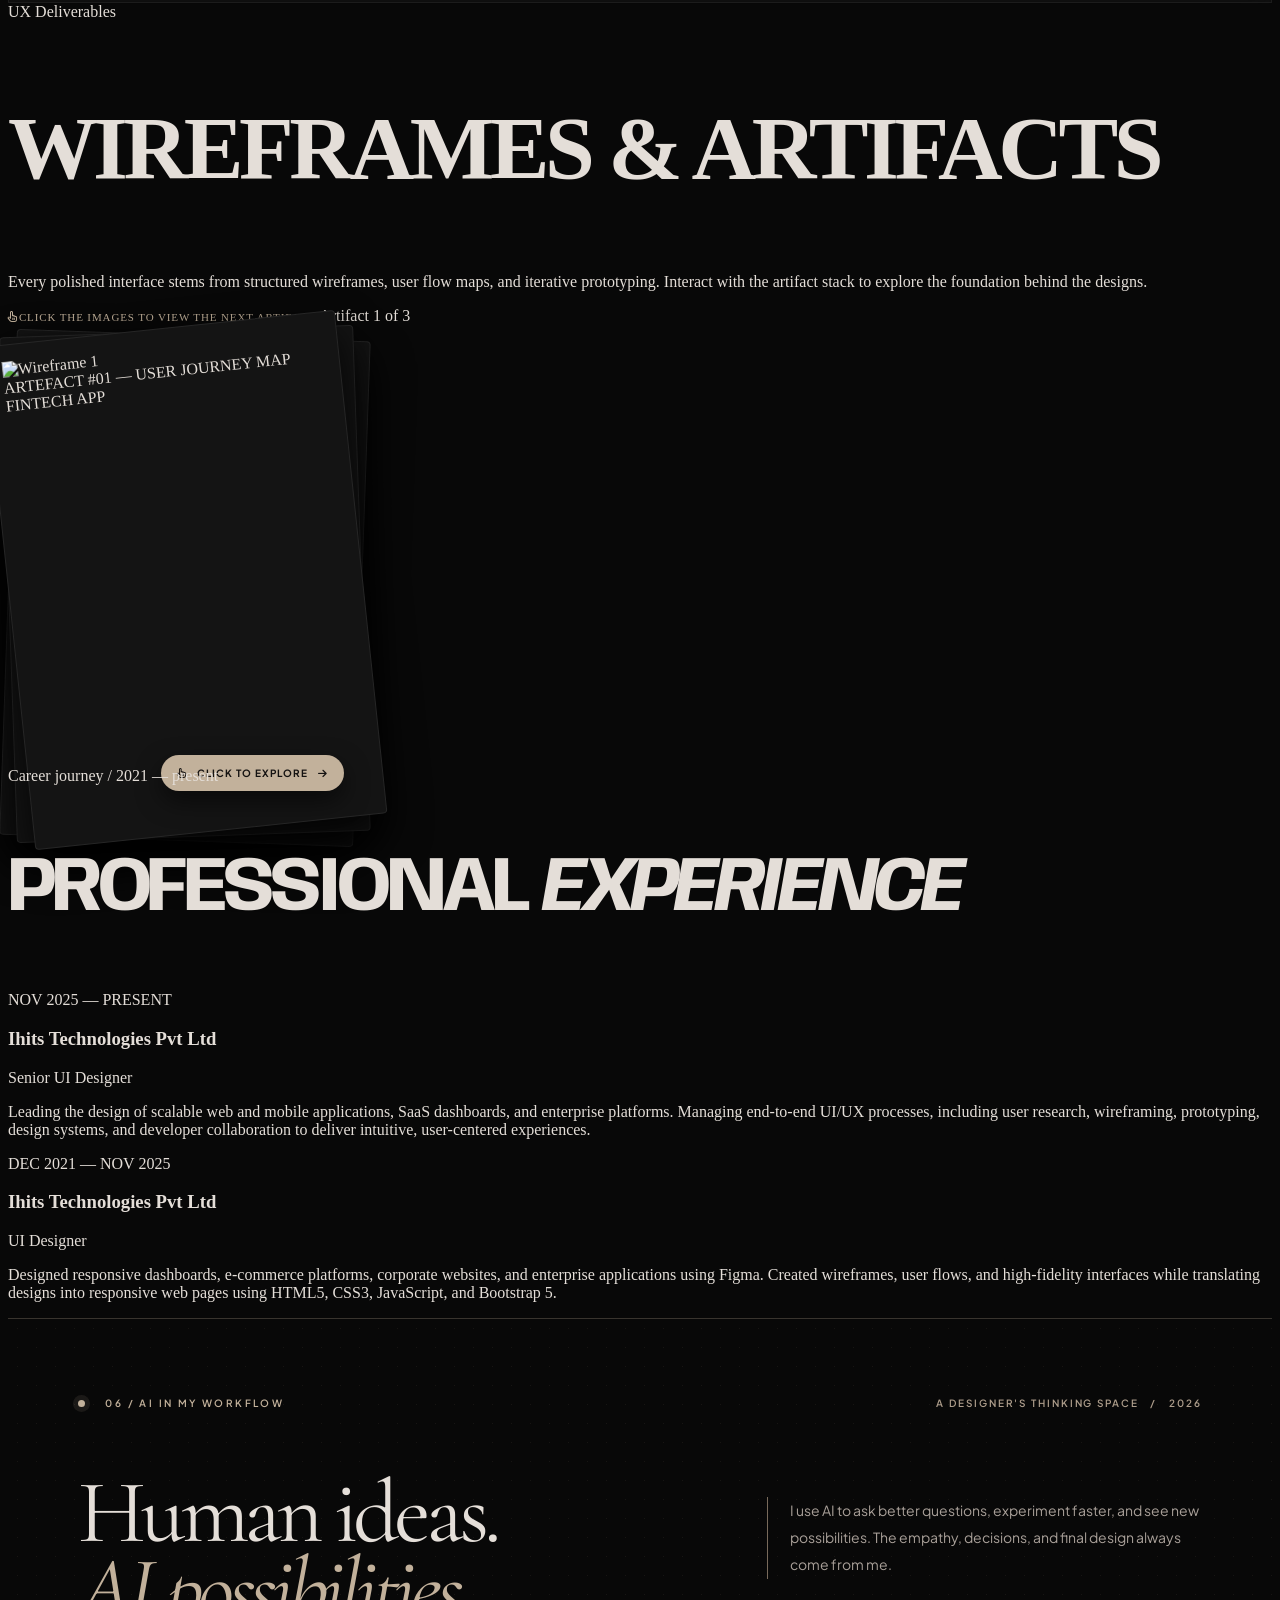
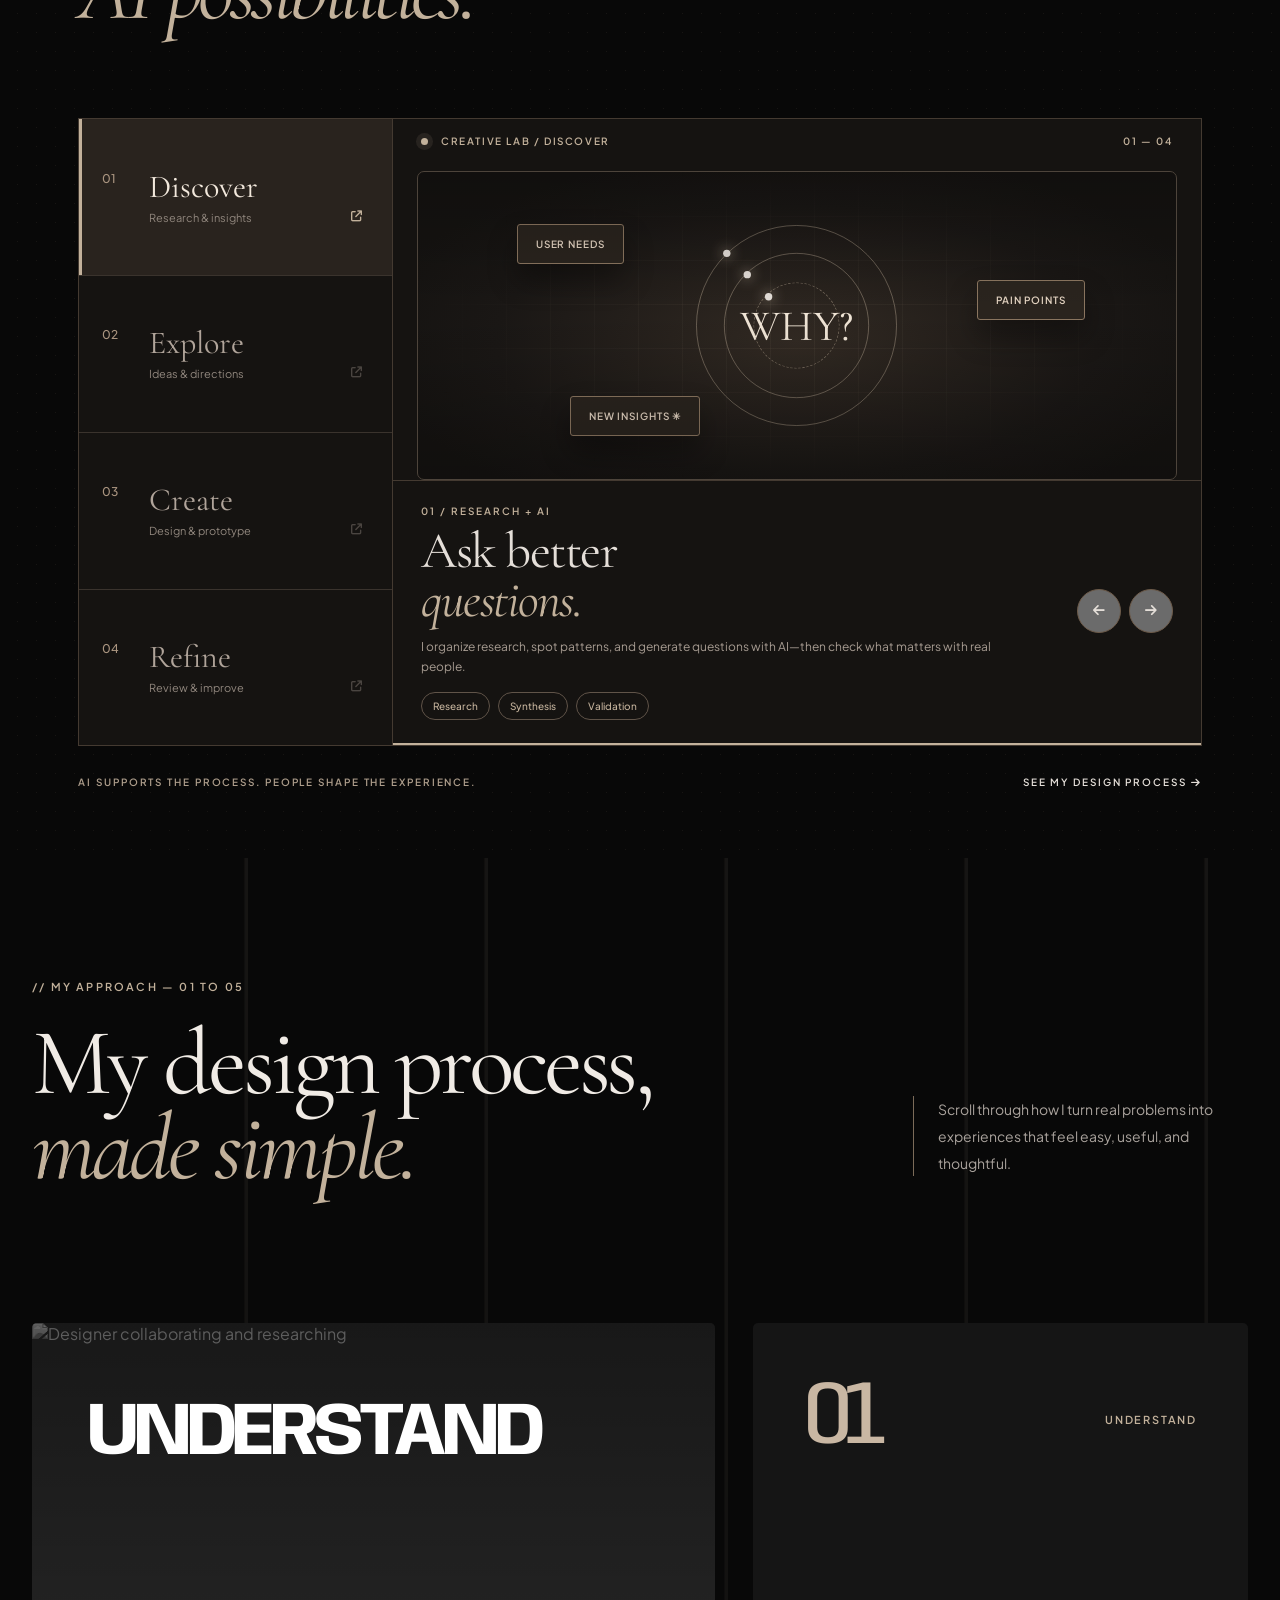
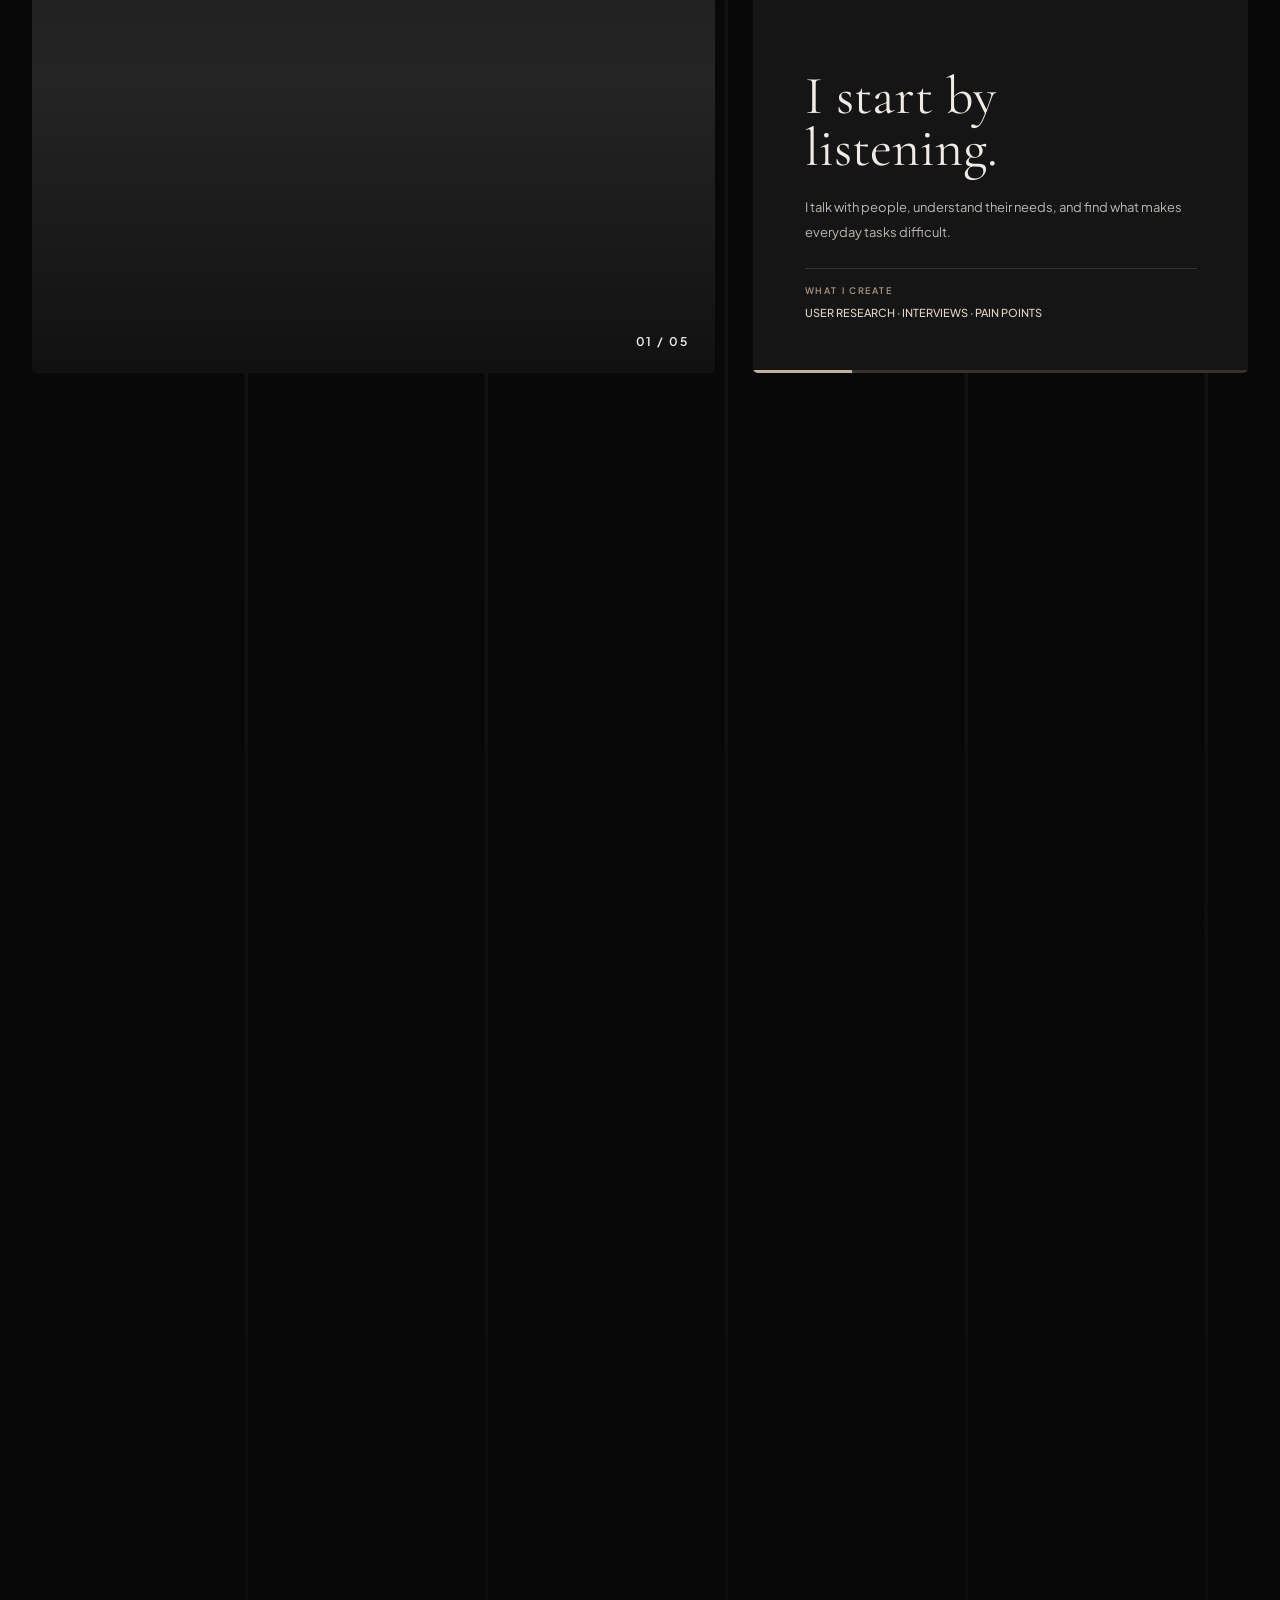
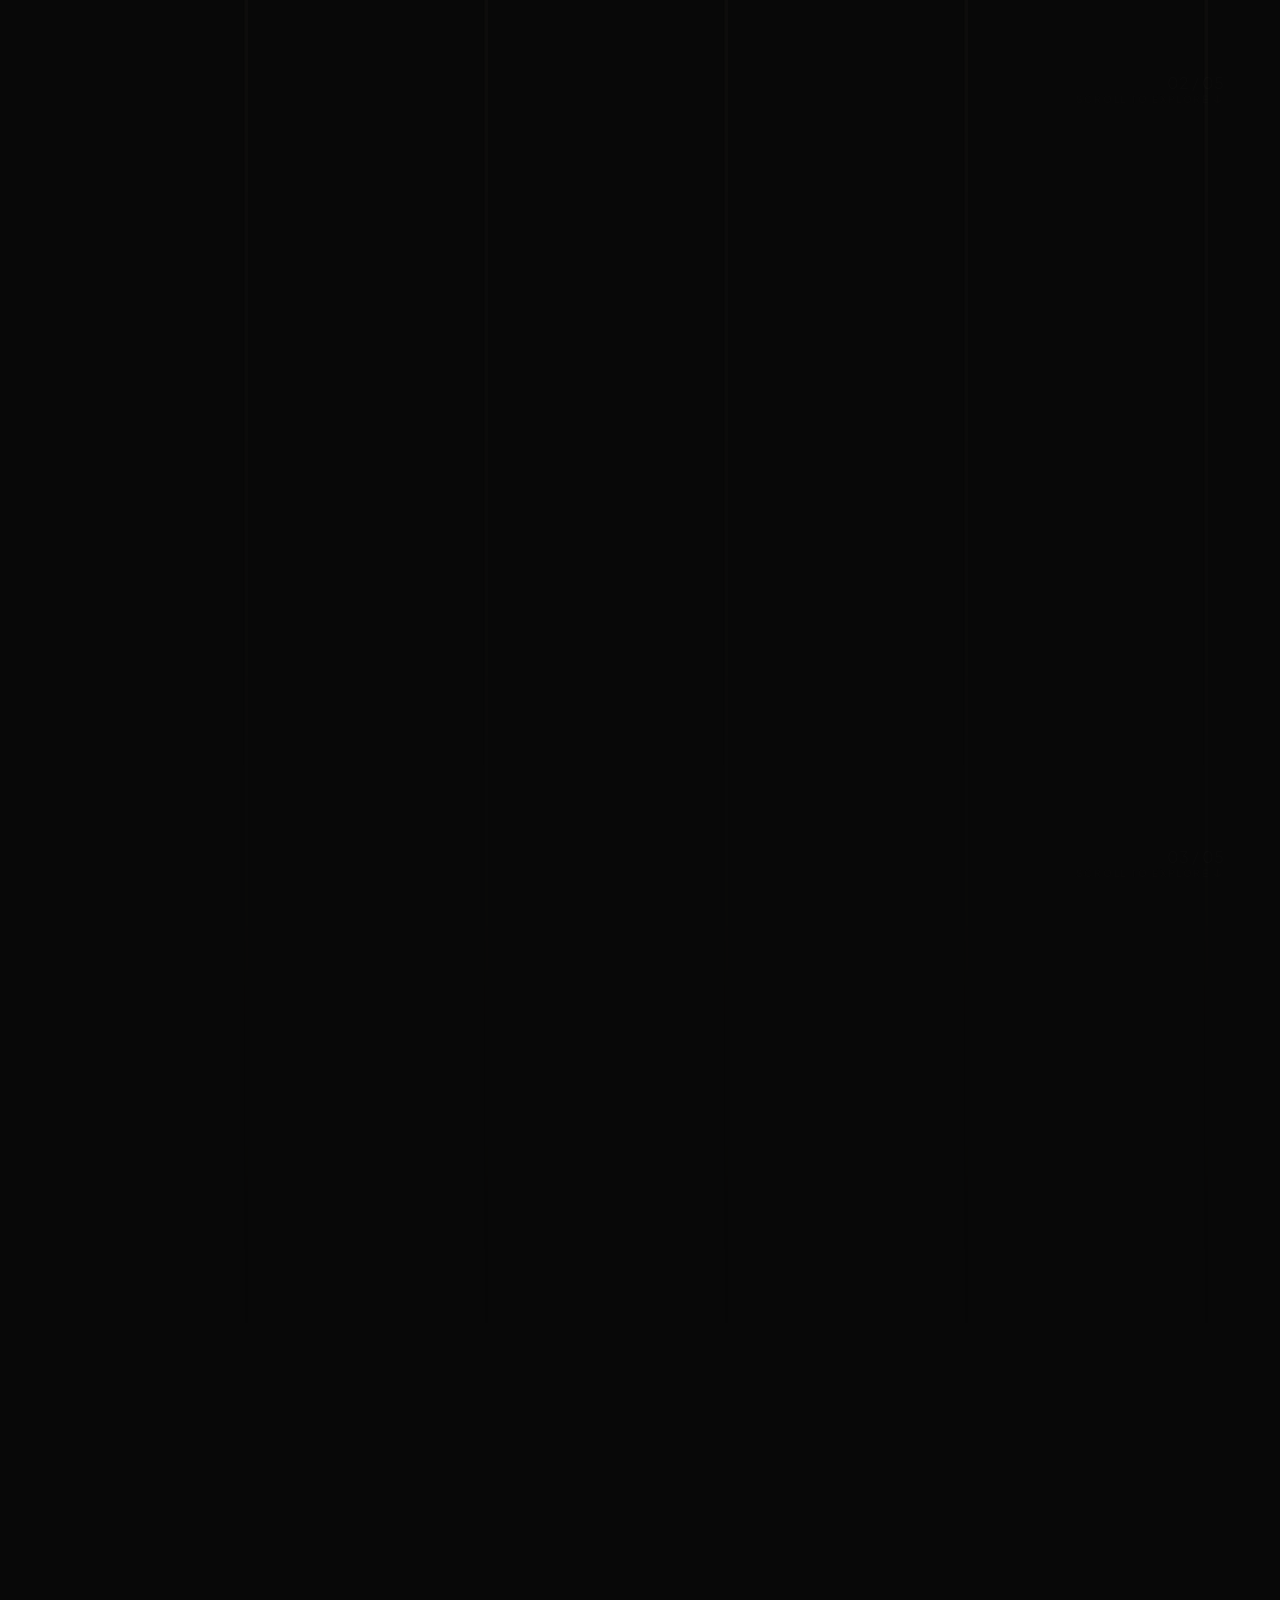
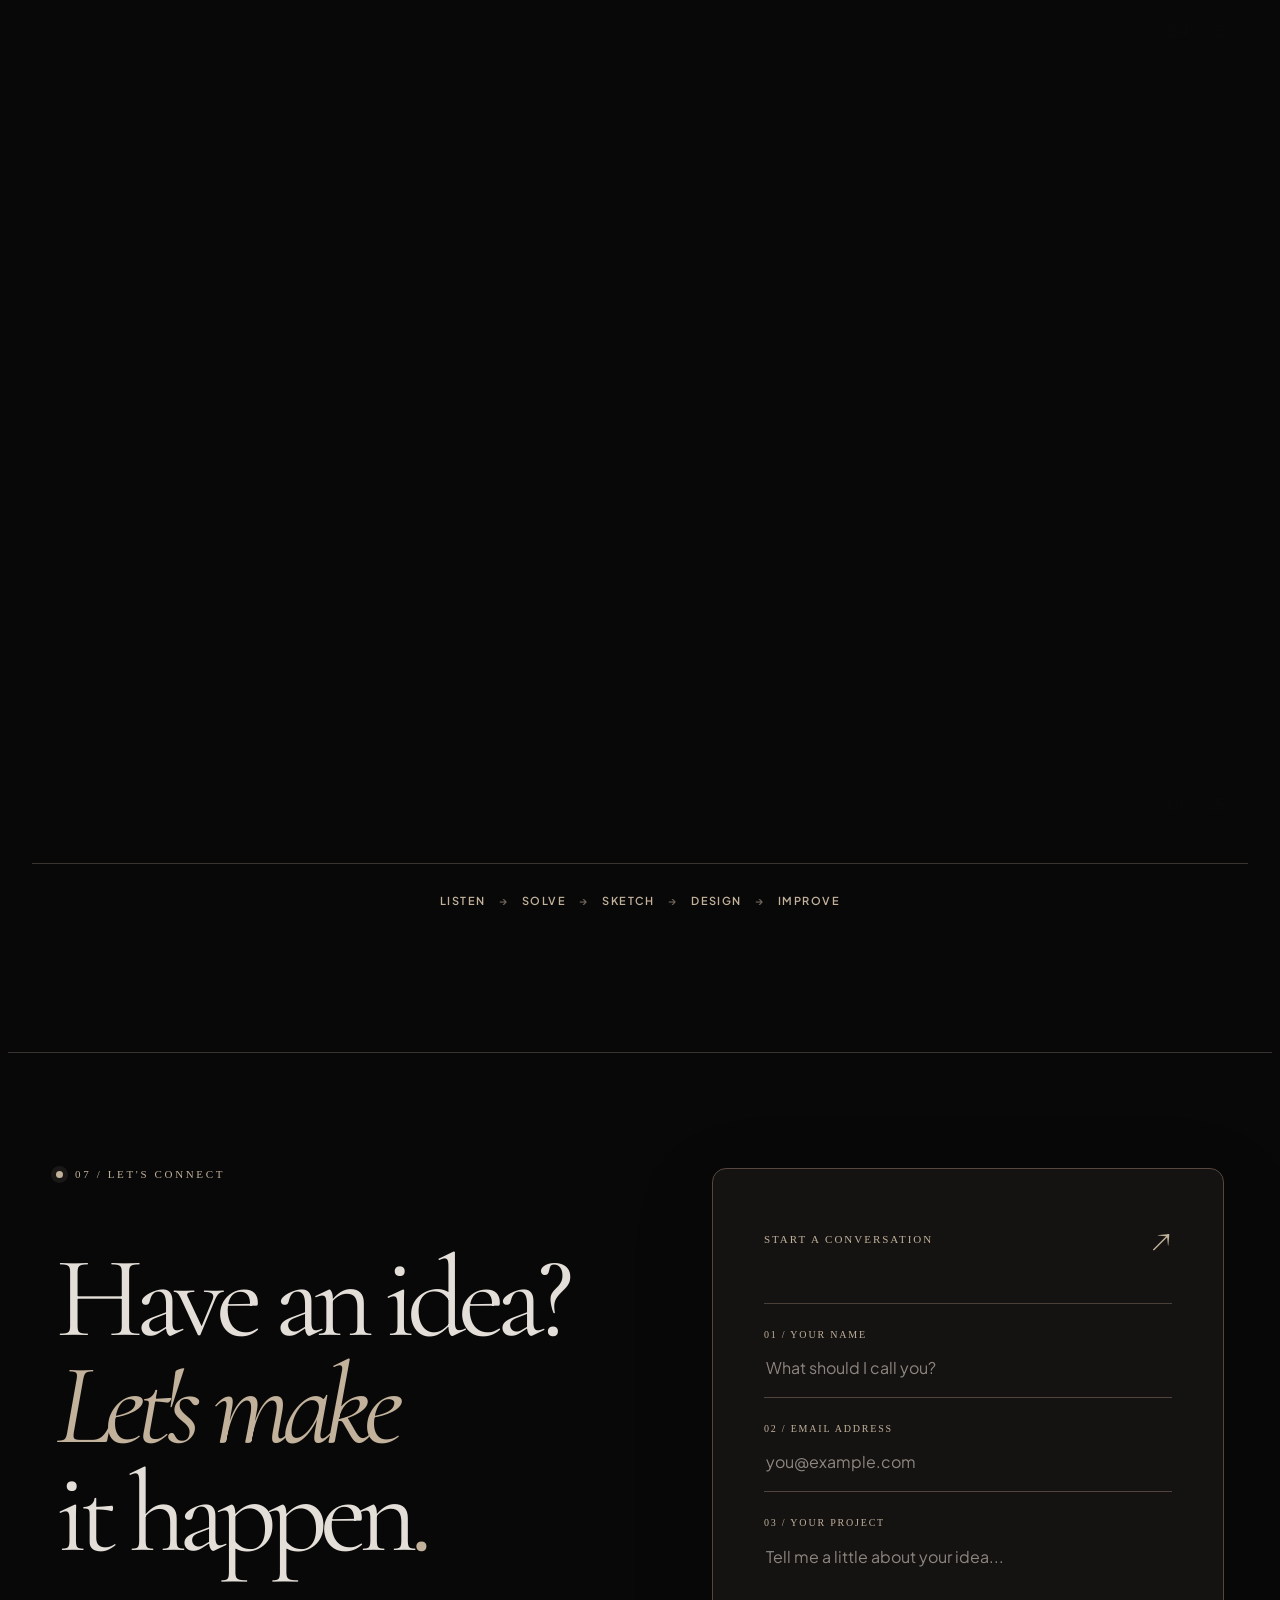
==== commit 2783685f: "Update index.html" ====
--- a/index.html
+++ b/index.html
@@ -9773,7 +9773,7 @@
 <div class="contact-field"><label for="contact-email">02 / EMAIL ADDRESS</label><input autocomplete="email" id="contact-email" name="email" placeholder="you@example.com" required="" type="email"/></div>
 <div class="contact-field"><label for="contact-message">03 / YOUR PROJECT</label><textarea id="contact-message" name="message" placeholder="Tell me a little about your idea..." required="" rows="4"></textarea></div>
 <button class="contact-submit" type="submit"><span>SEND YOUR MESSAGE</span><span class="contact-submit-icon">↗</span></button>
-<p class="contact-form-note">Demo form — not connected to an email service yet.</p>
+
 </form>
 <div class="hidden contact-success" id="form-success" role="status"><span class="contact-success-icon">✓</span>
 <h3>MESSAGE PREPARED</h3>
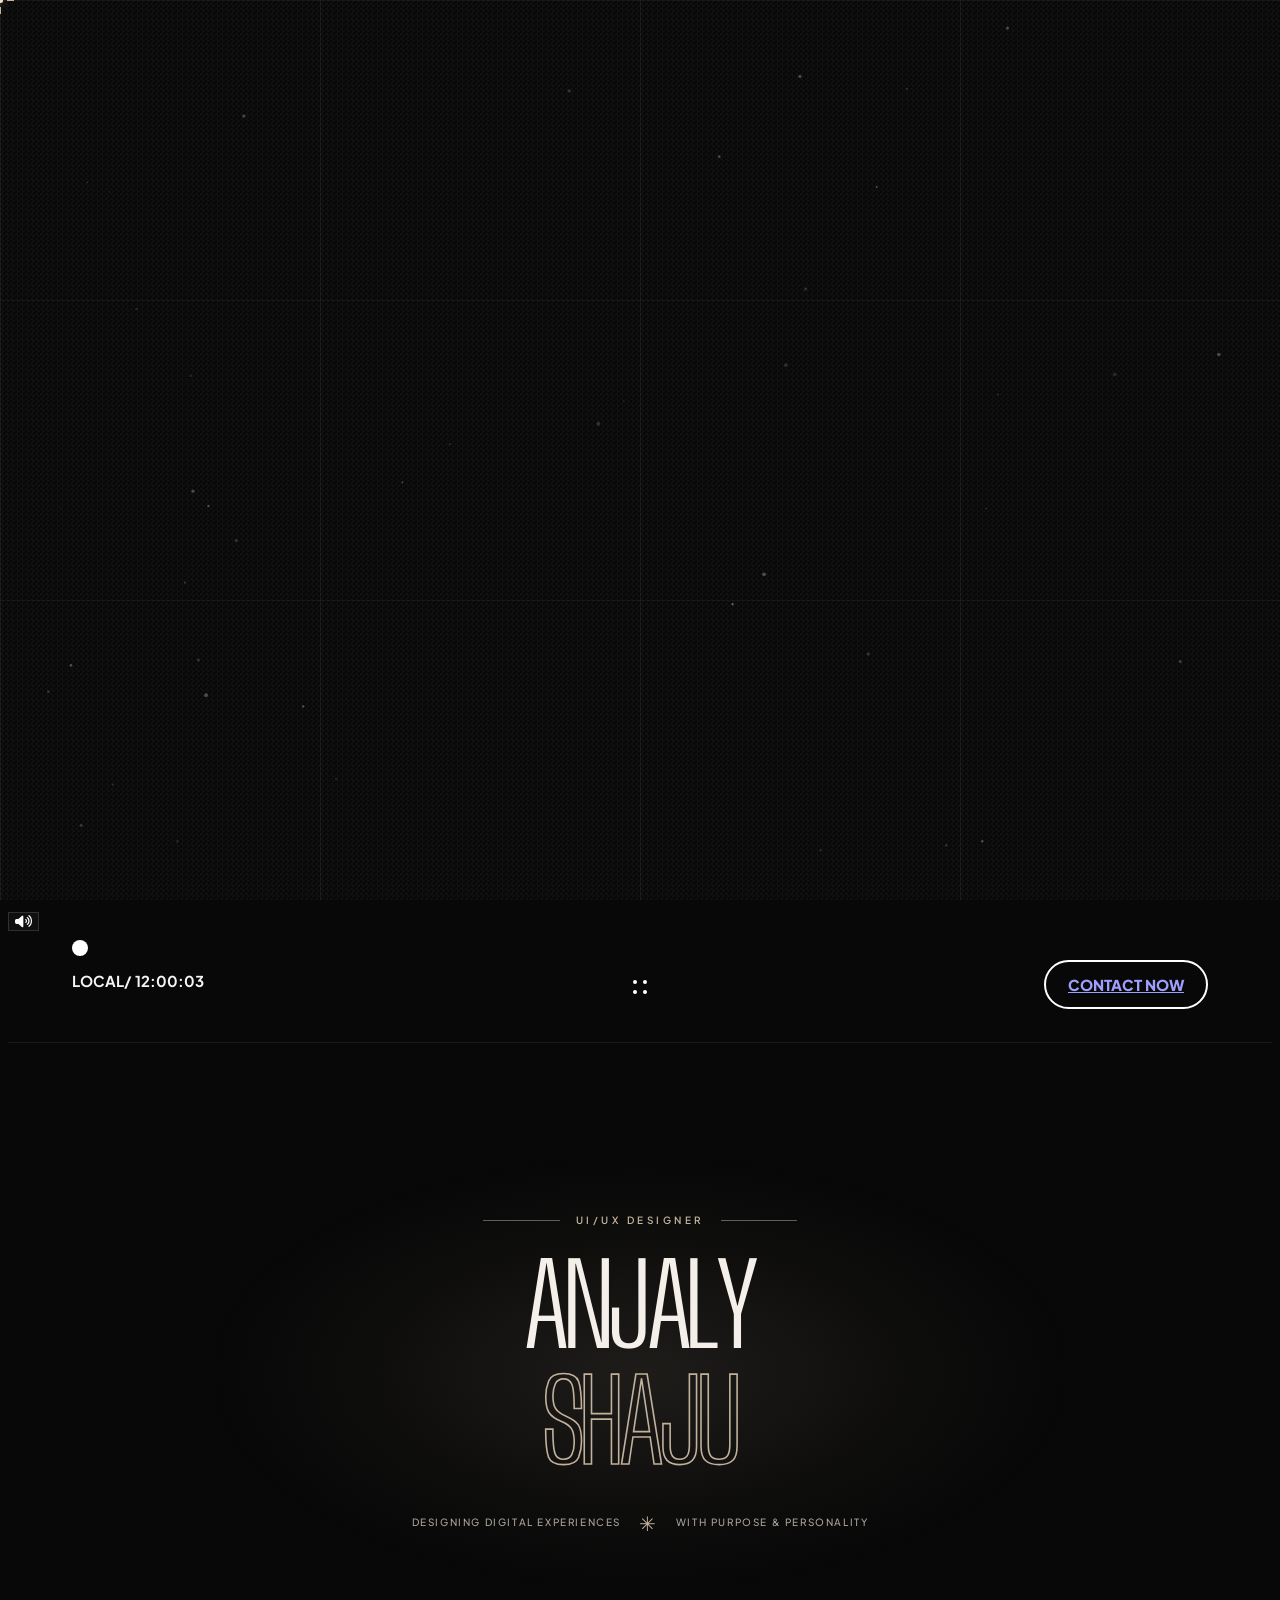
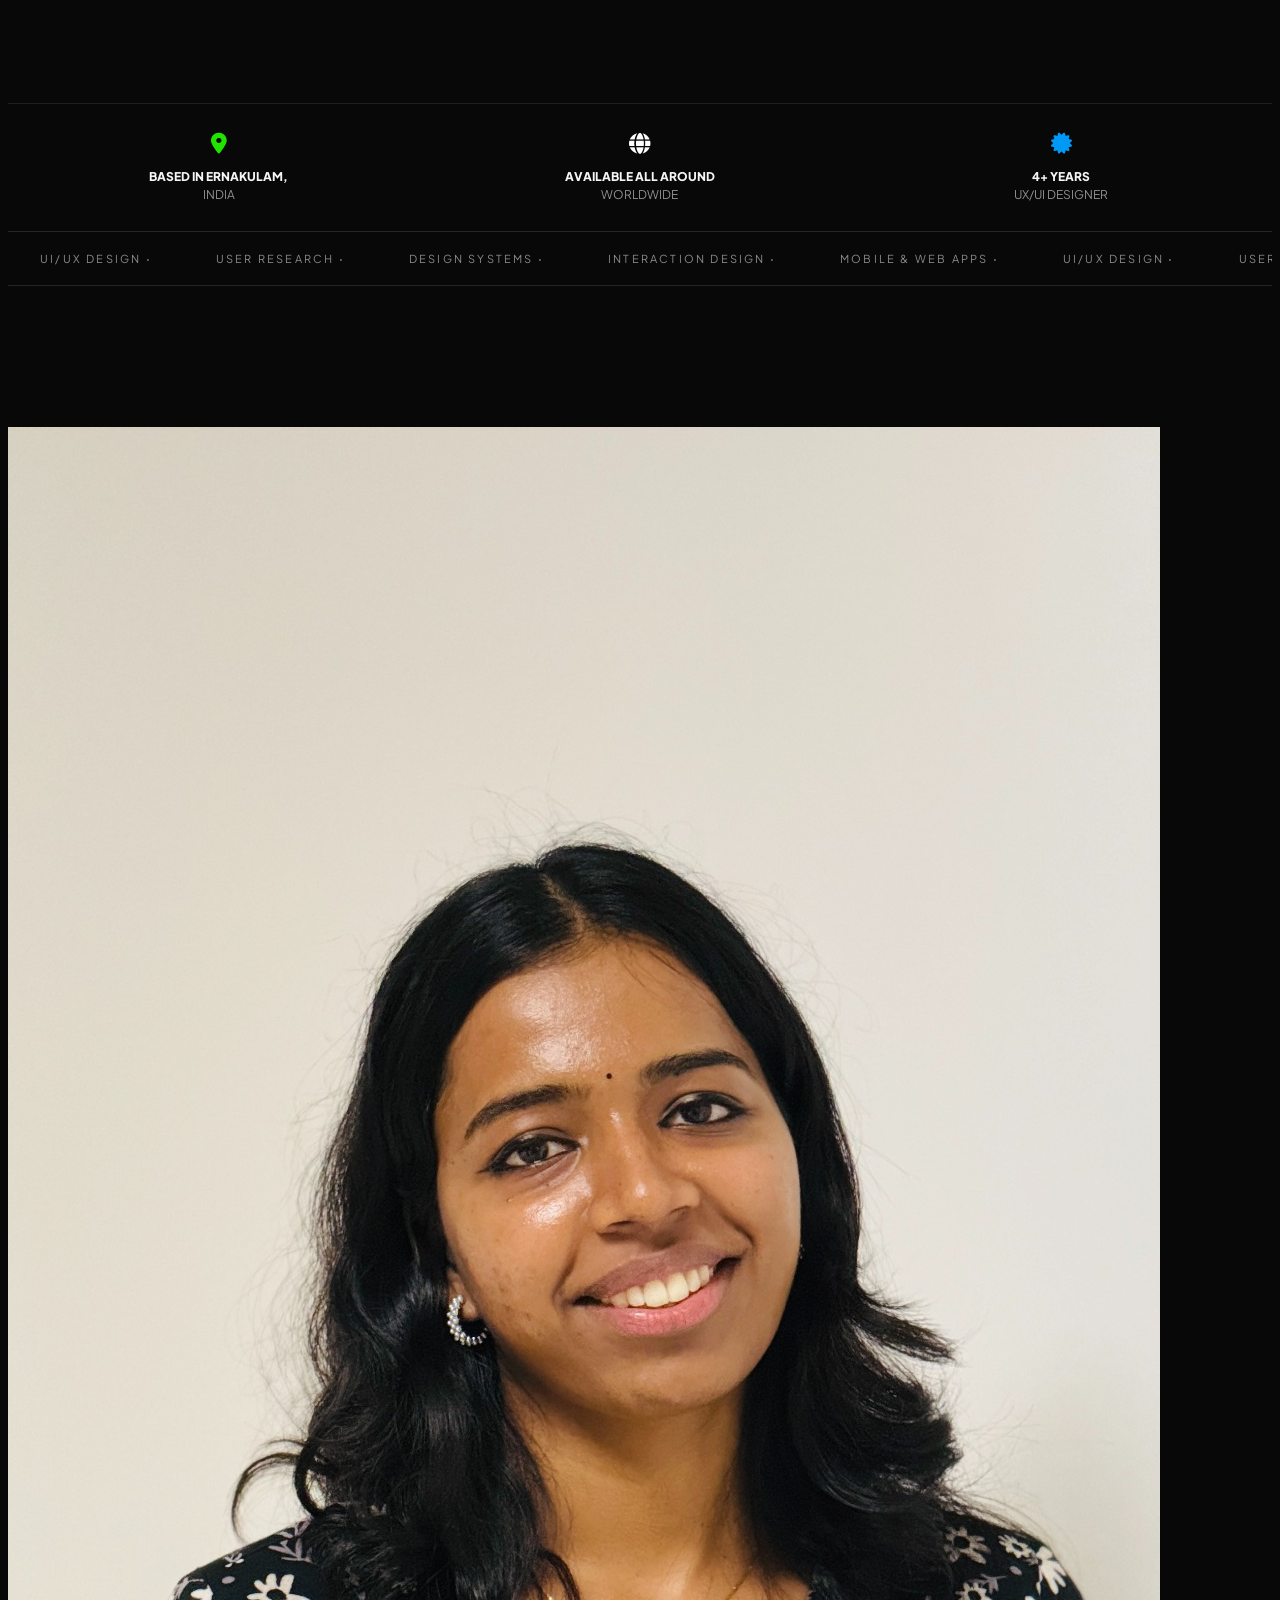
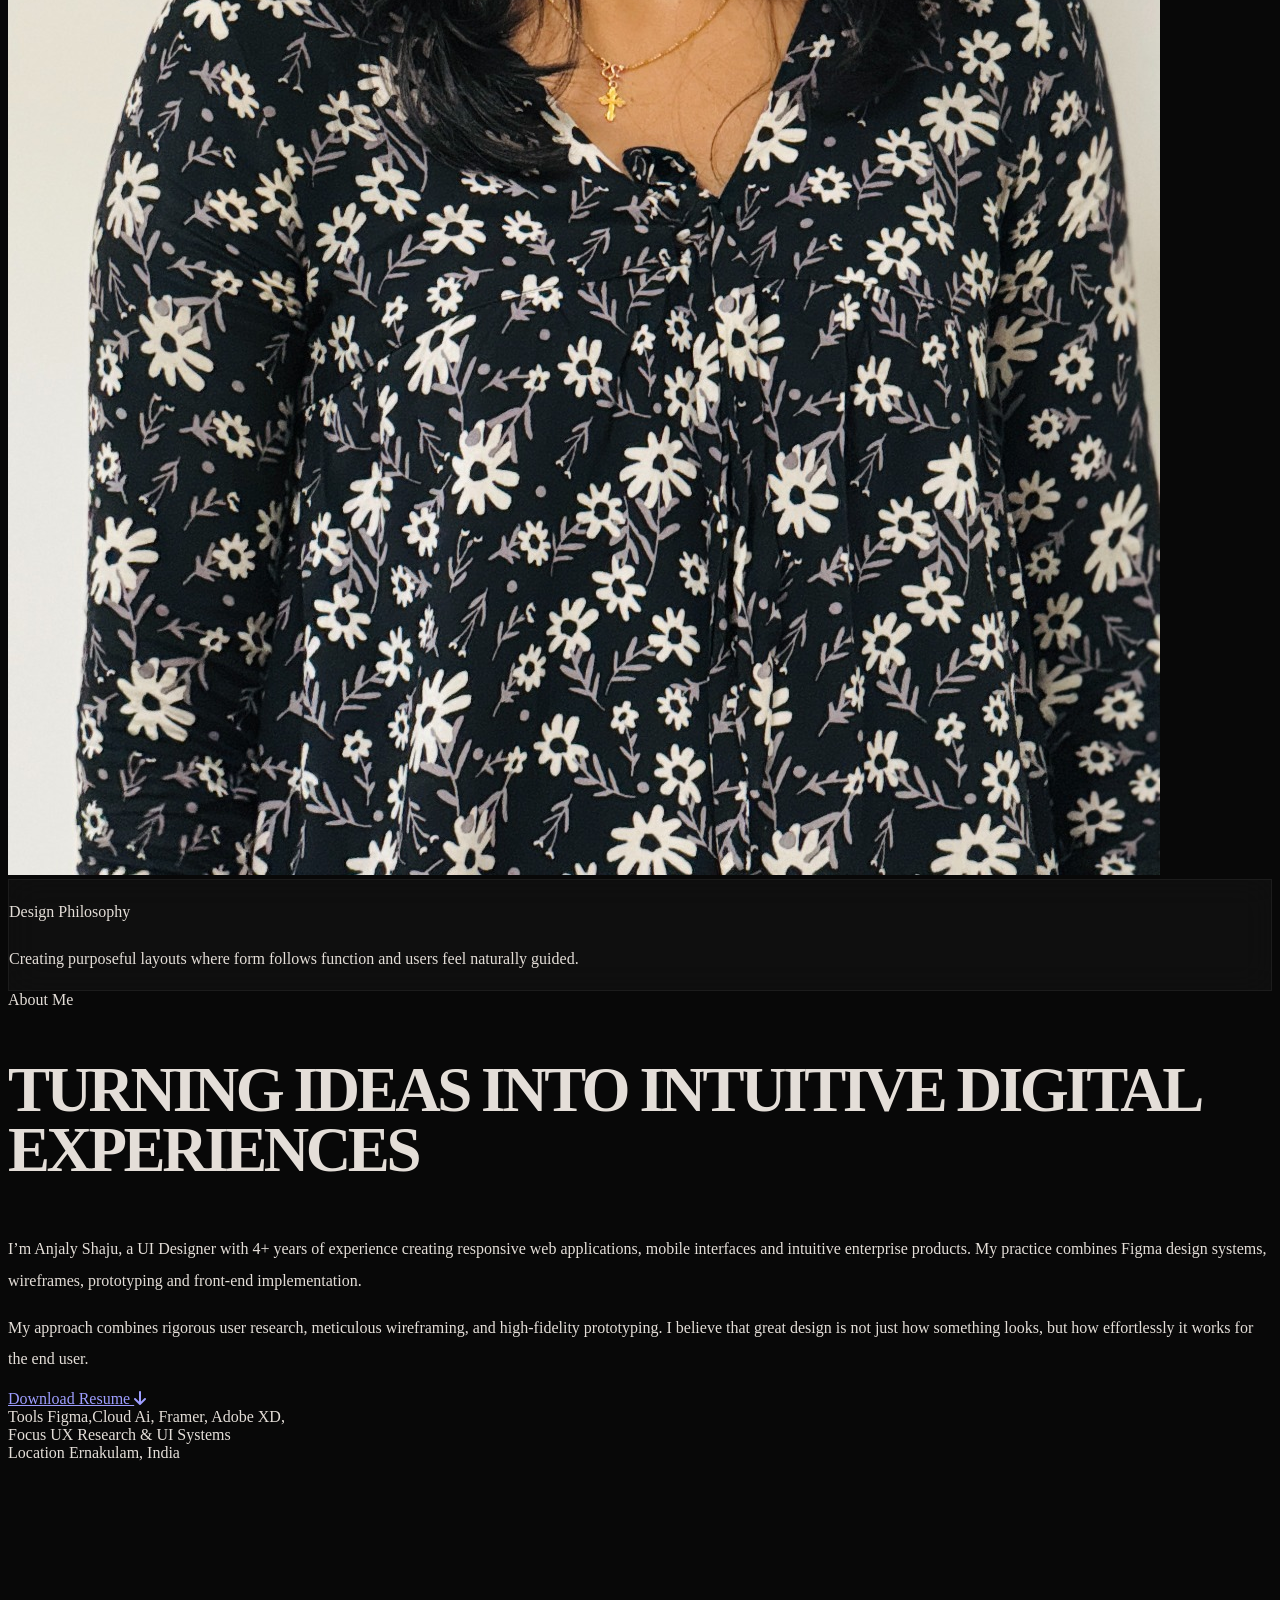
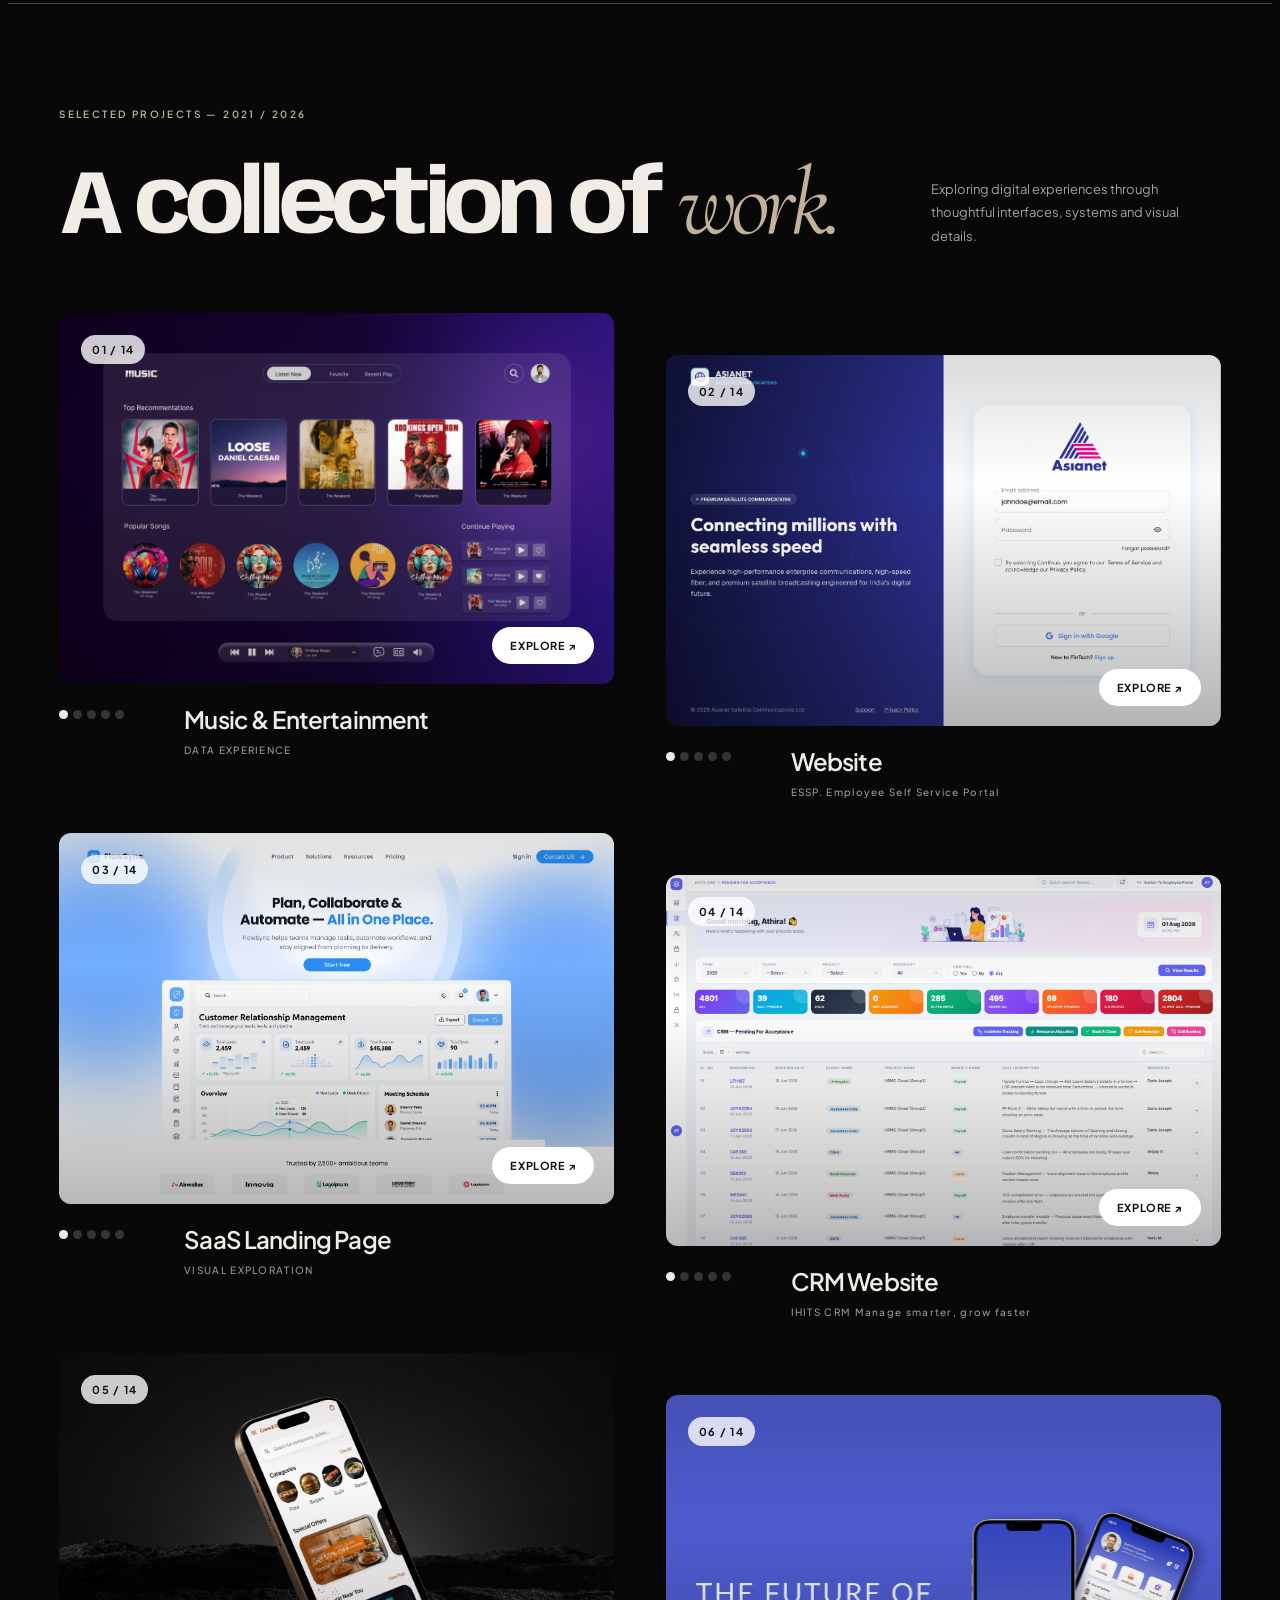
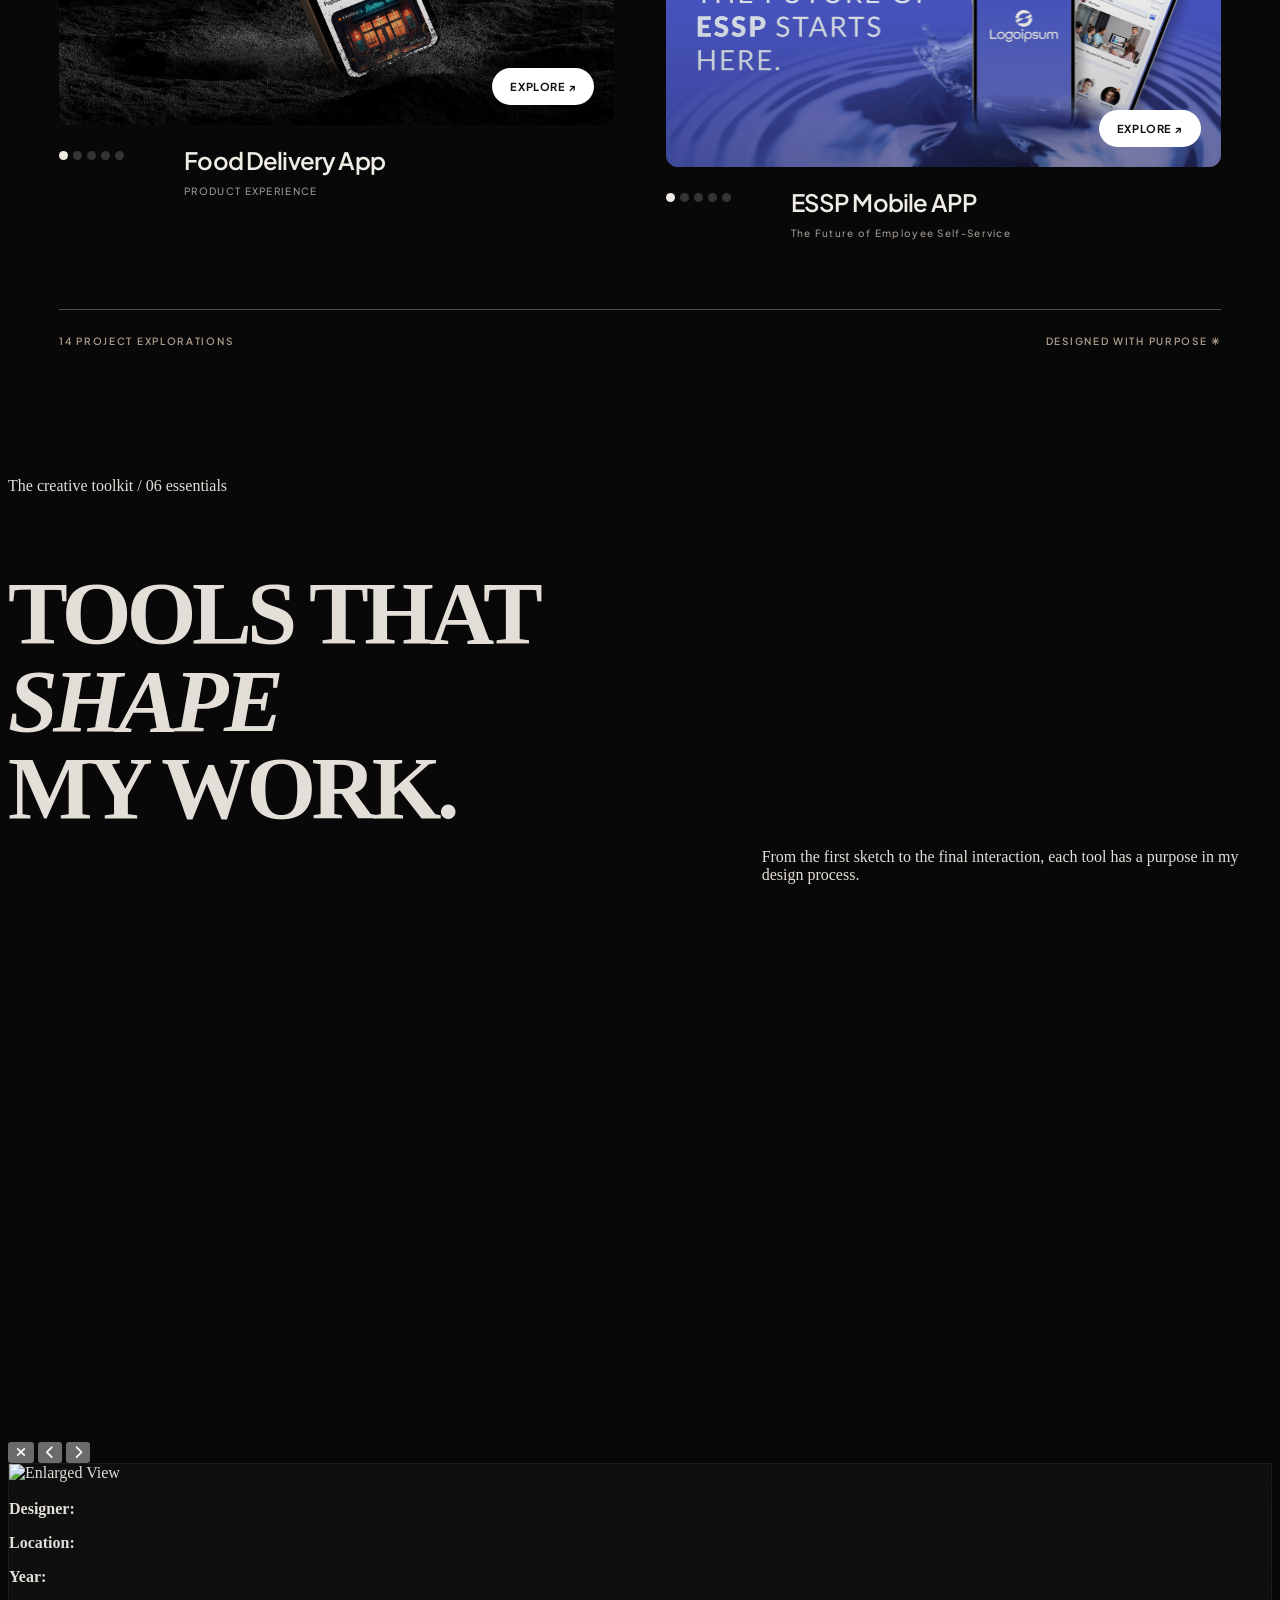
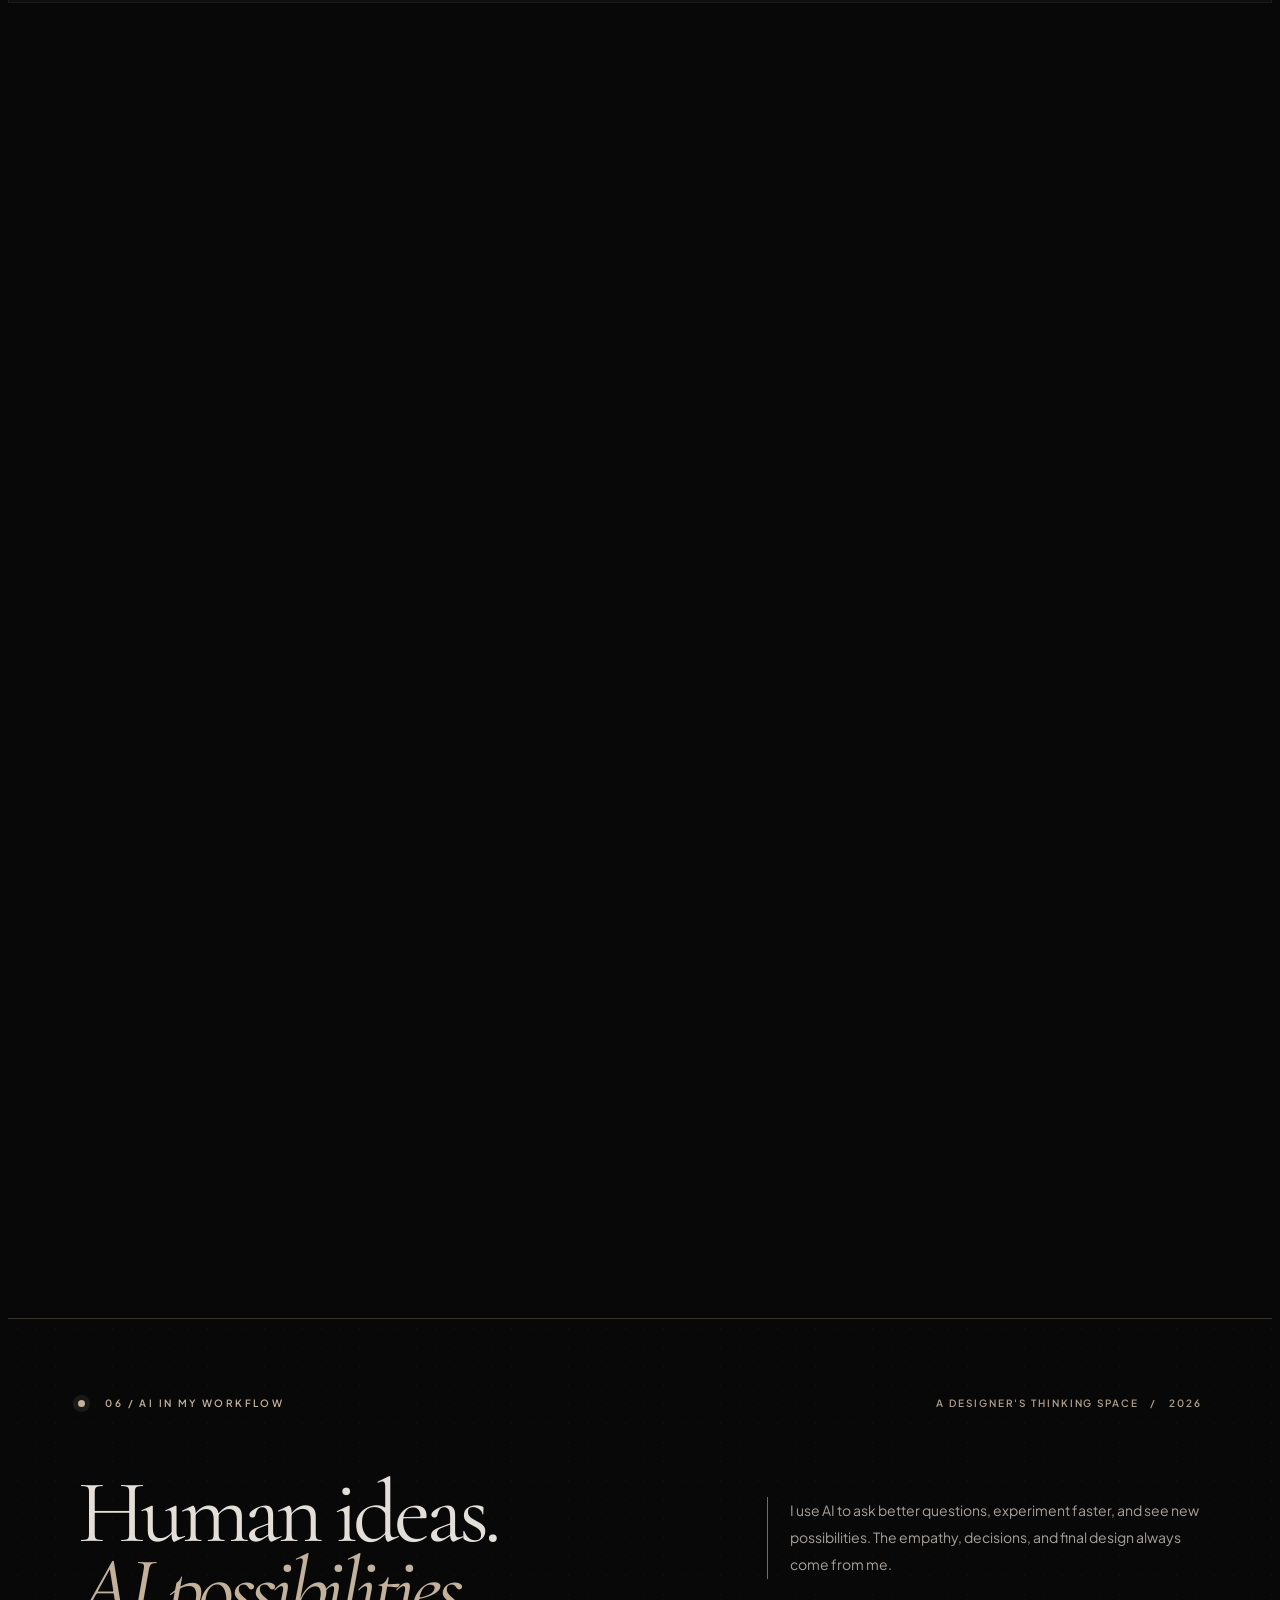
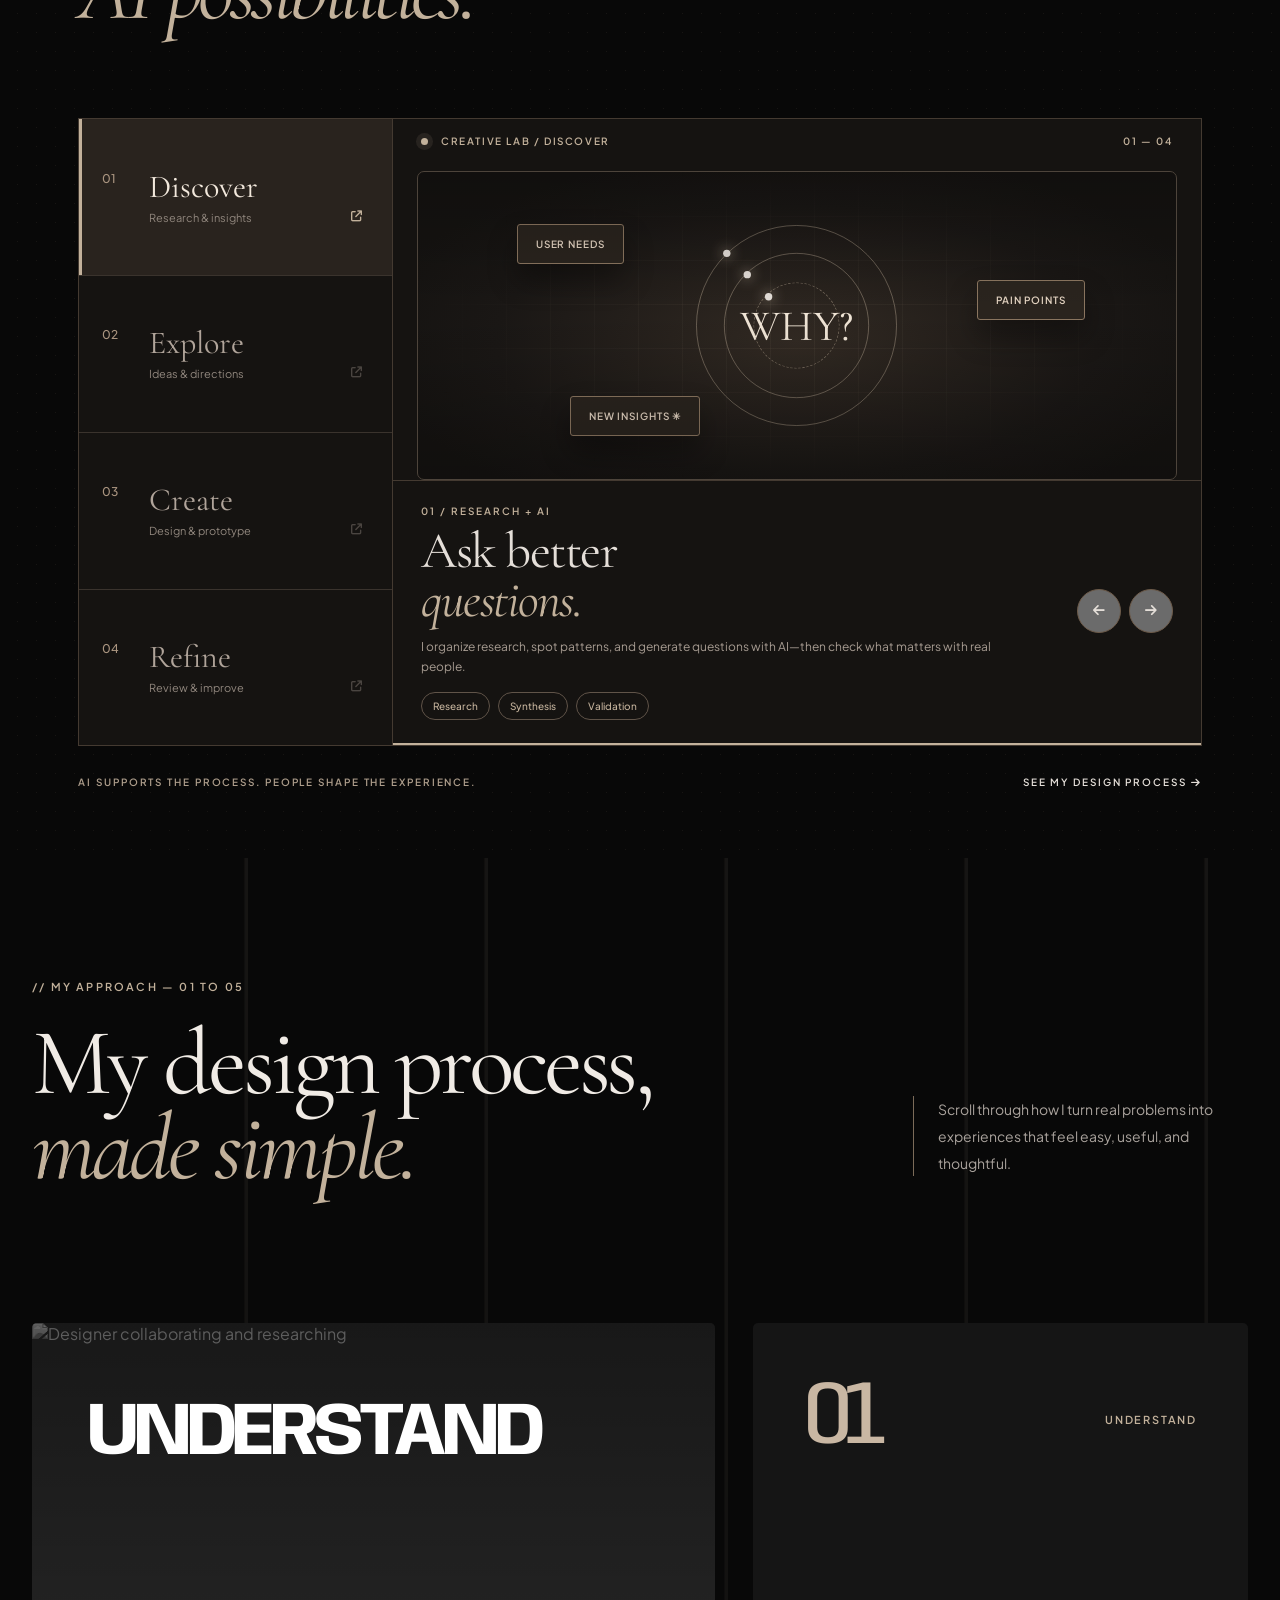
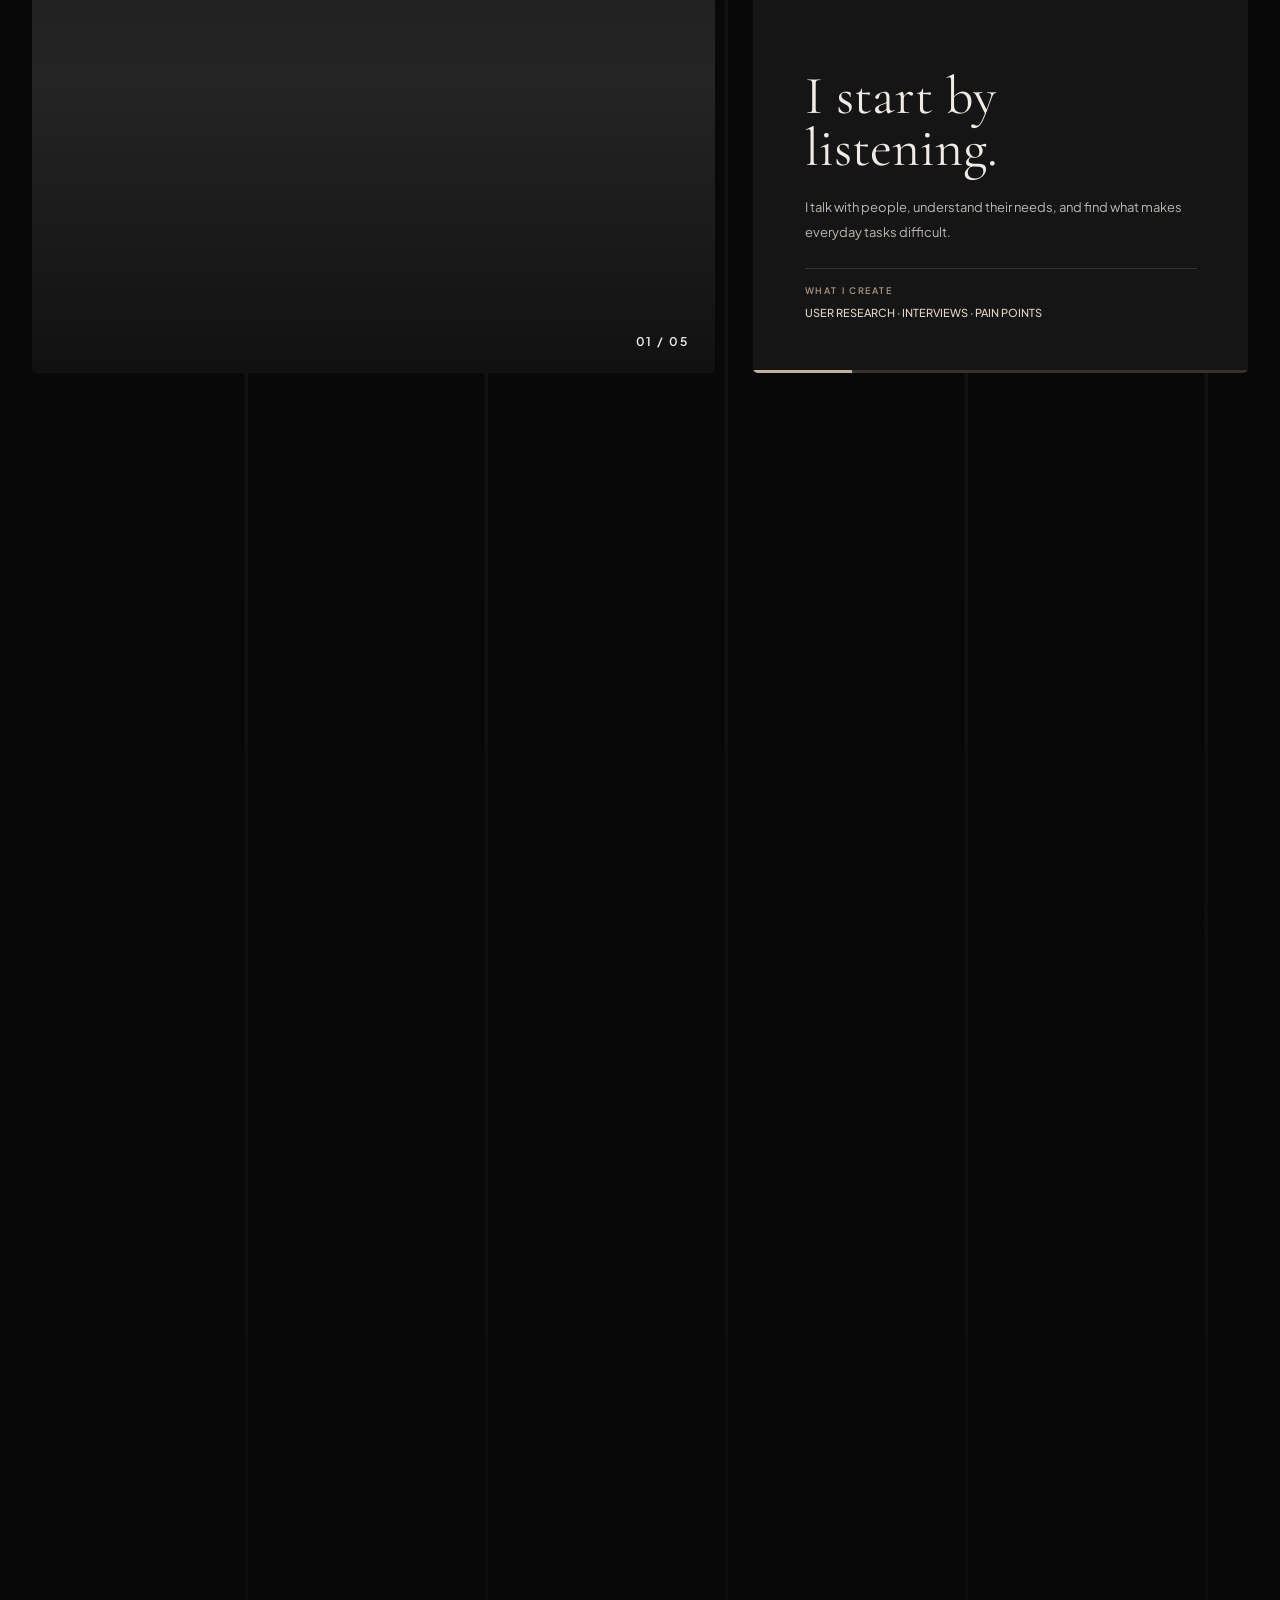
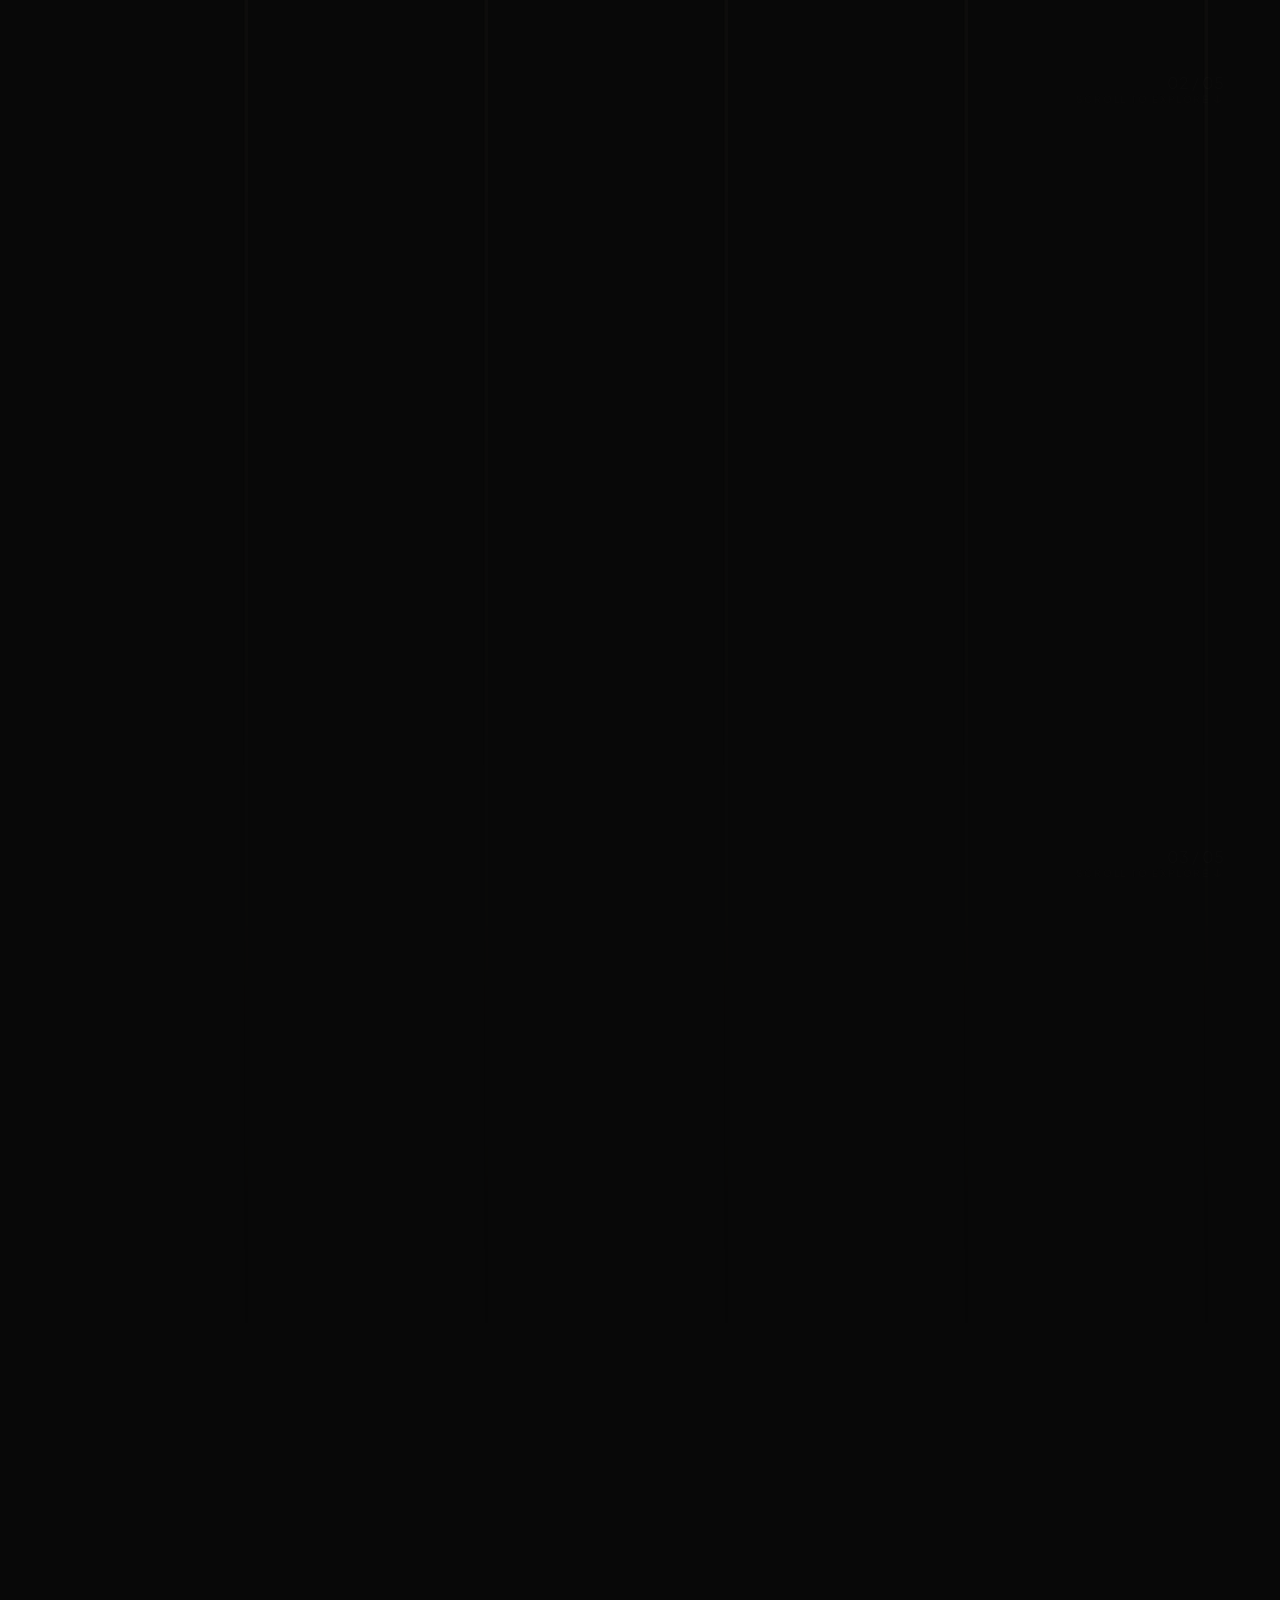
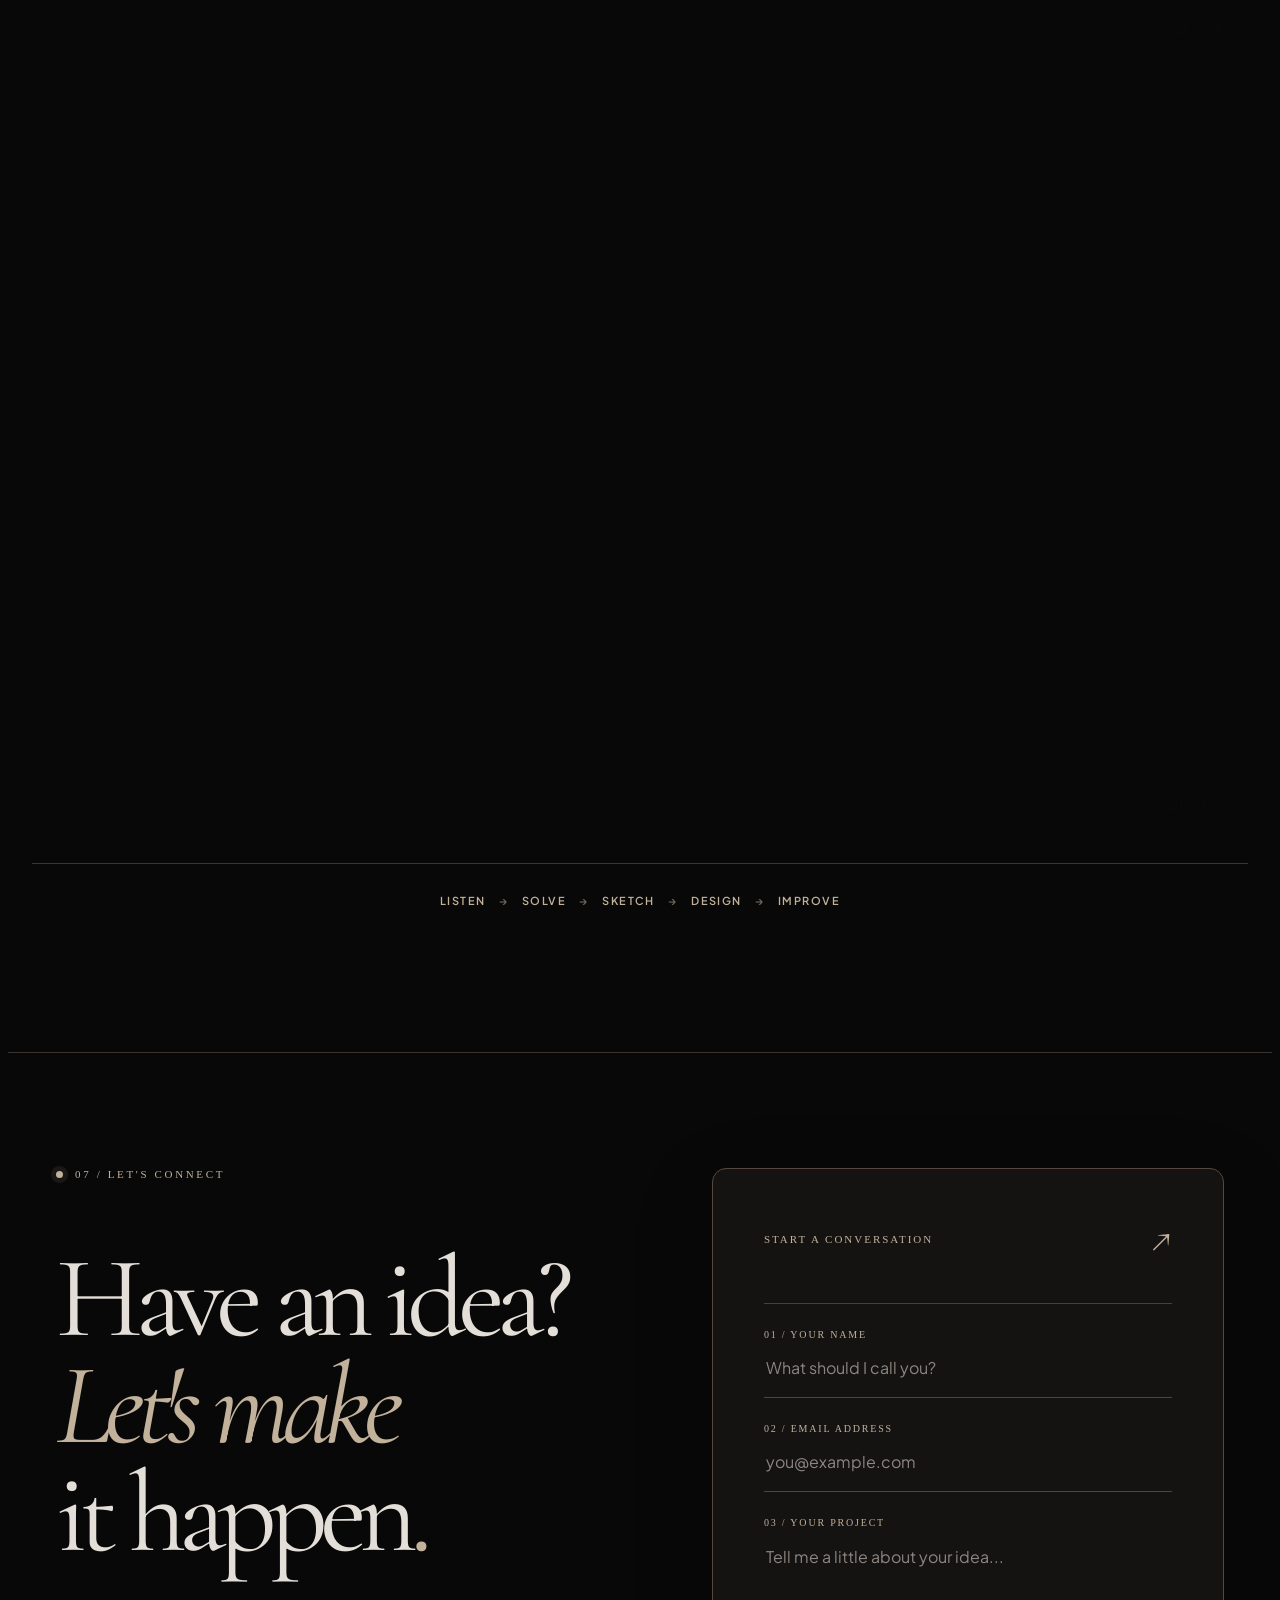
==== commit 74317166: "Update index.html" ====
--- a/index.html
+++ b/index.html
@@ -9346,7 +9346,7 @@
 <div aria-hidden="true" class="ref-gallery-dots">
 <span></span><span></span><span></span><span></span><span></span></div>
 <div class="ref-gallery-text">
-<h3>Dashboard</h3><span>DATA EXPERIENCE</span>
+<h3> Music & Entertainment</h3><span>DATA EXPERIENCE</span>
 </div>
 </div>
 </article>
@@ -9356,7 +9356,9 @@
 <div aria-hidden="true" class="ref-gallery-dots">
 <span></span><span></span><span></span><span></span><span></span></div>
 <div class="ref-gallery-text">
-<h3>Corporate Website</h3><span>WEB EXPERIENCE</span>
+<h3> Website</h3><span>ESSP.
+Employee Self
+Service Portal</span>
 </div>
 </div>
 </article>
@@ -9366,7 +9368,7 @@
 <div aria-hidden="true" class="ref-gallery-dots">
 <span></span><span></span><span></span><span></span><span></span></div>
 <div class="ref-gallery-text">
-<h3>Futuristic Design</h3><span>VISUAL EXPLORATION</span>
+<h3>SaaS Landing Page</h3><span>VISUAL EXPLORATION</span>
 </div>
 </div>
 </article>
@@ -9376,7 +9378,9 @@
 <div aria-hidden="true" class="ref-gallery-dots">
 <span></span><span></span><span></span><span></span><span></span></div>
 <div class="ref-gallery-text">
-<h3>E-Commerce Website</h3><span>COMMERCE EXPERIENCE</span>
+<h3>CRM Website</h3><span>IHITS CRM
+Manage smarter, grow
+faster</span>
 </div>
 </div>
 </article>
@@ -9386,7 +9390,7 @@
 <div aria-hidden="true" class="ref-gallery-dots">
 <span></span><span></span><span></span><span></span><span></span></div>
 <div class="ref-gallery-text">
-<h3>Educational Web App</h3><span>PRODUCT EXPERIENCE</span>
+<h3>Food Delivery  App</h3><span>PRODUCT EXPERIENCE</span>
 </div>
 </div>
 </article>
@@ -9401,7 +9405,7 @@
                         <div aria-hidden="true" class="ref-gallery-dots">
                             <span></span><span></span><span></span><span></span><span></span></div>
                         <div class="ref-gallery-text">
-                            <h3>Product Website</h3><span>WEB EXPERIENCE</span>
+                            <h3>ESSP Mobile APP</h3><span> The Future of Employee Self-Service</span>
                         </div>
                     </div>
                 </article>
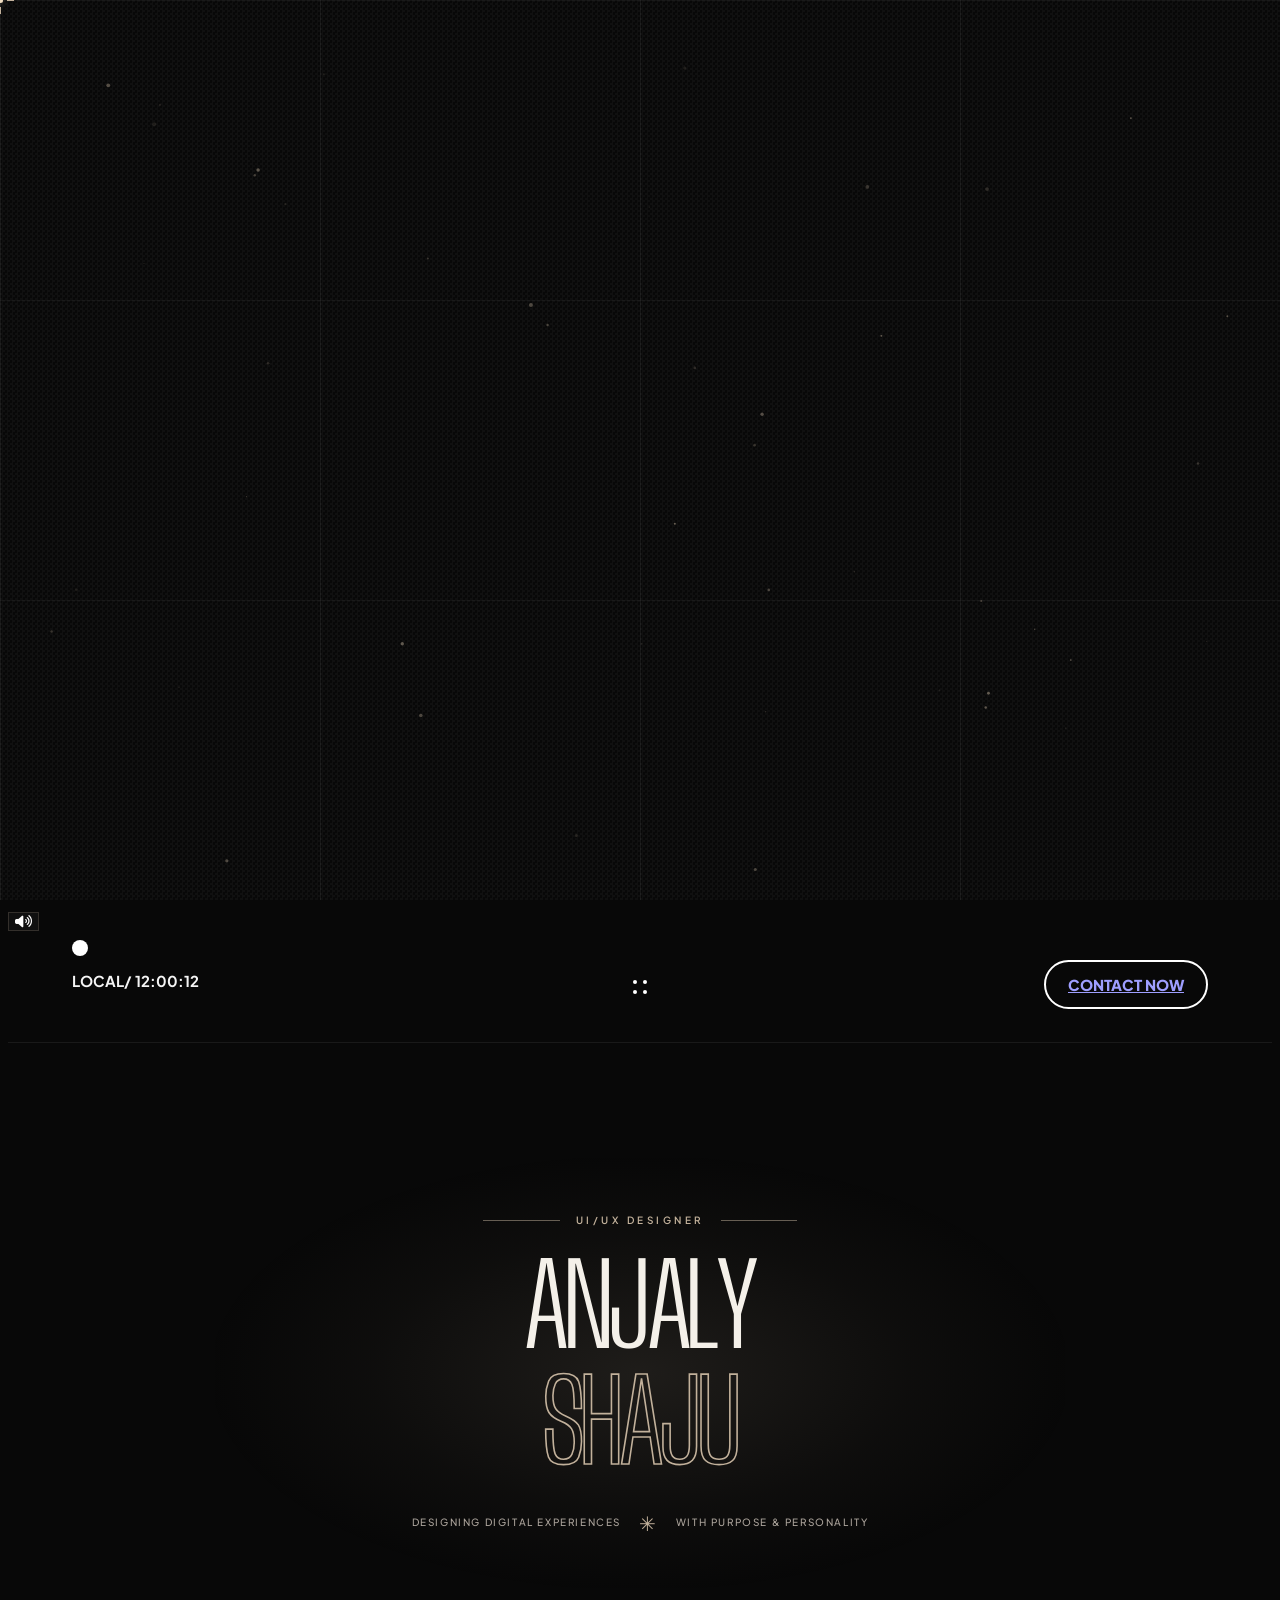
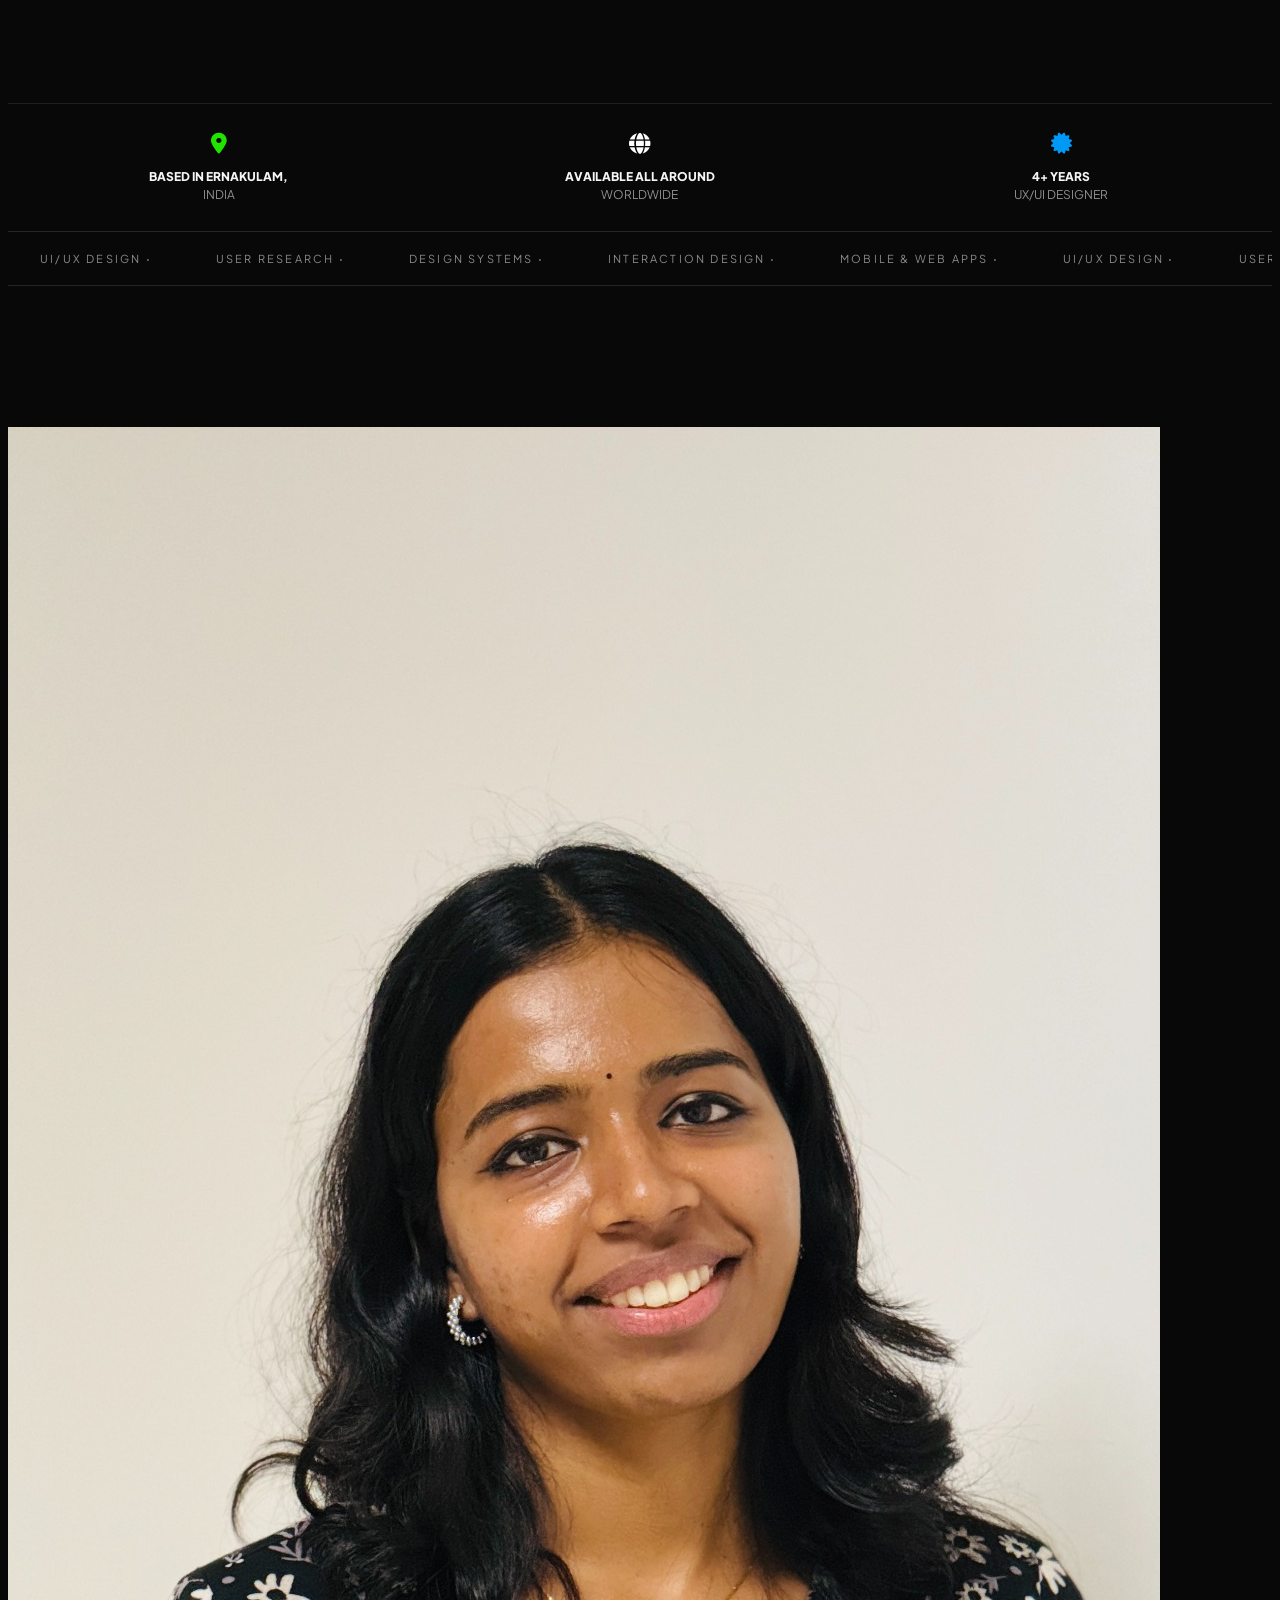
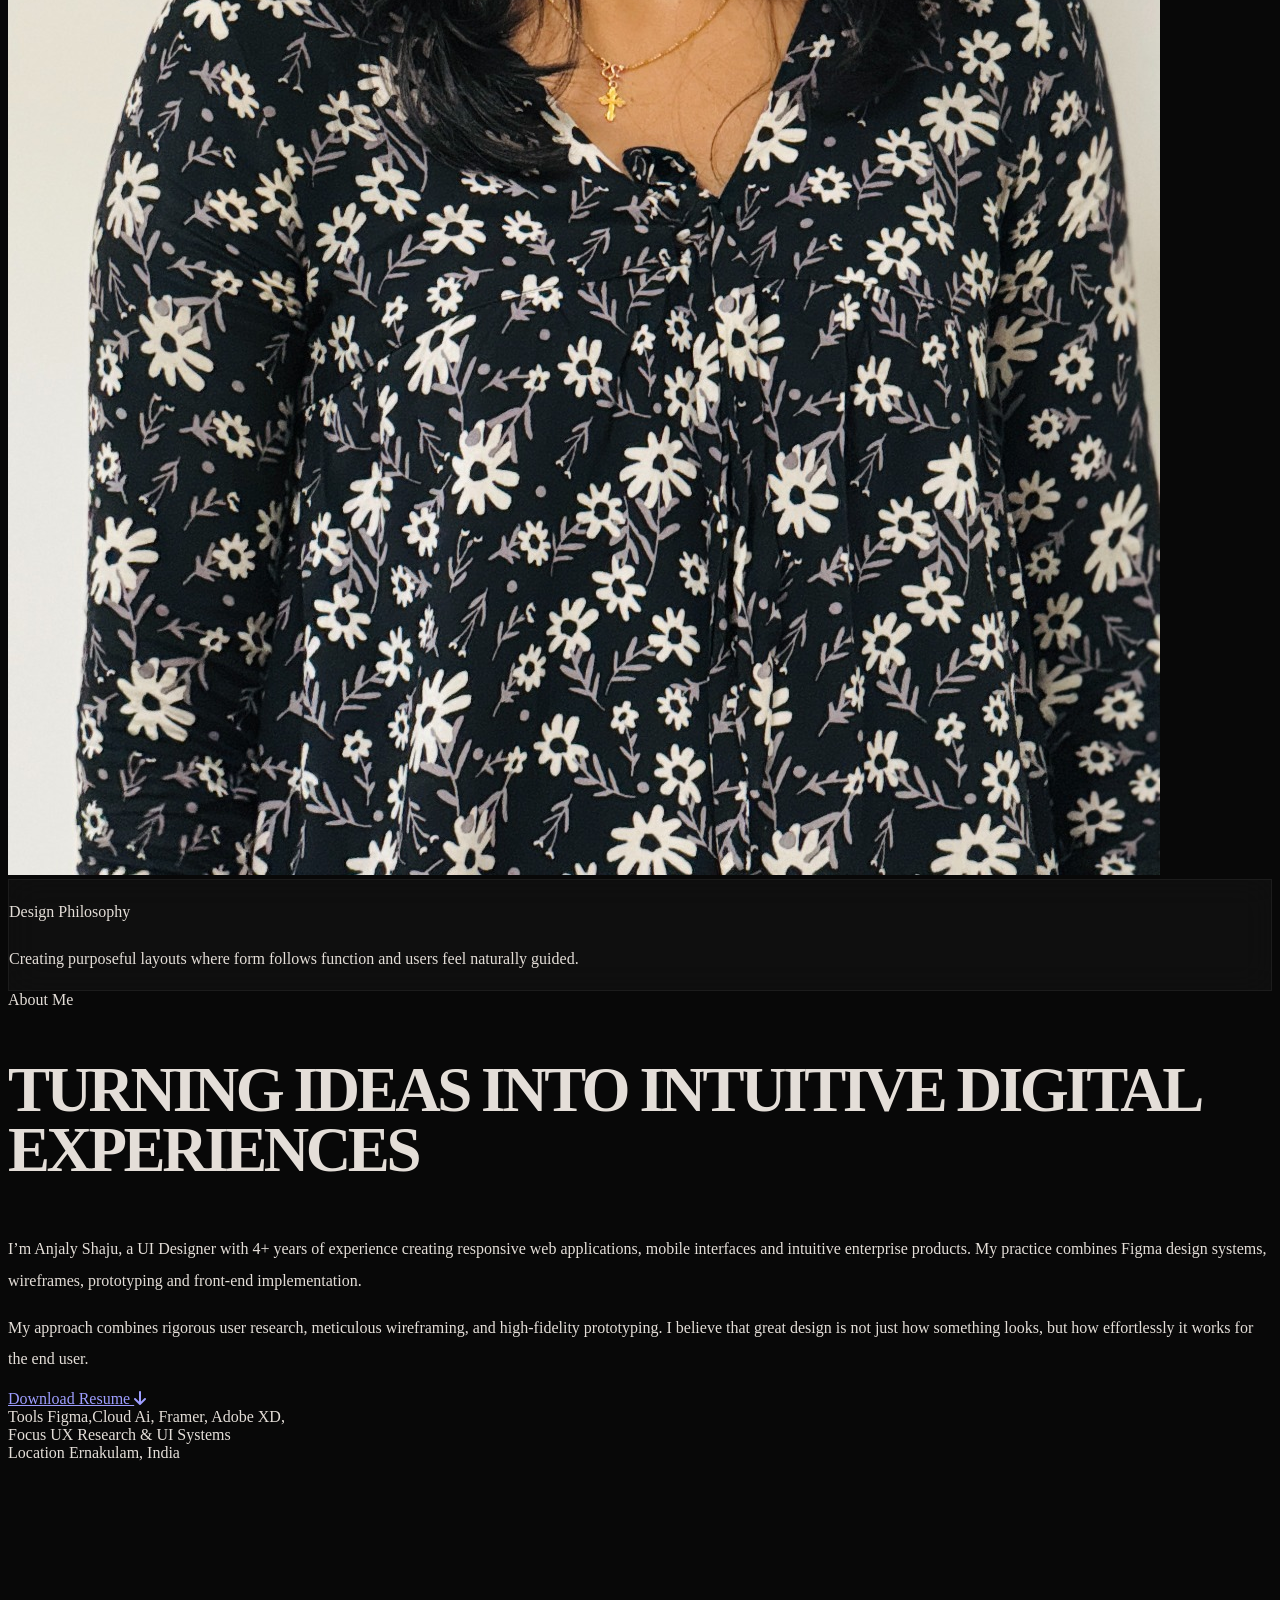
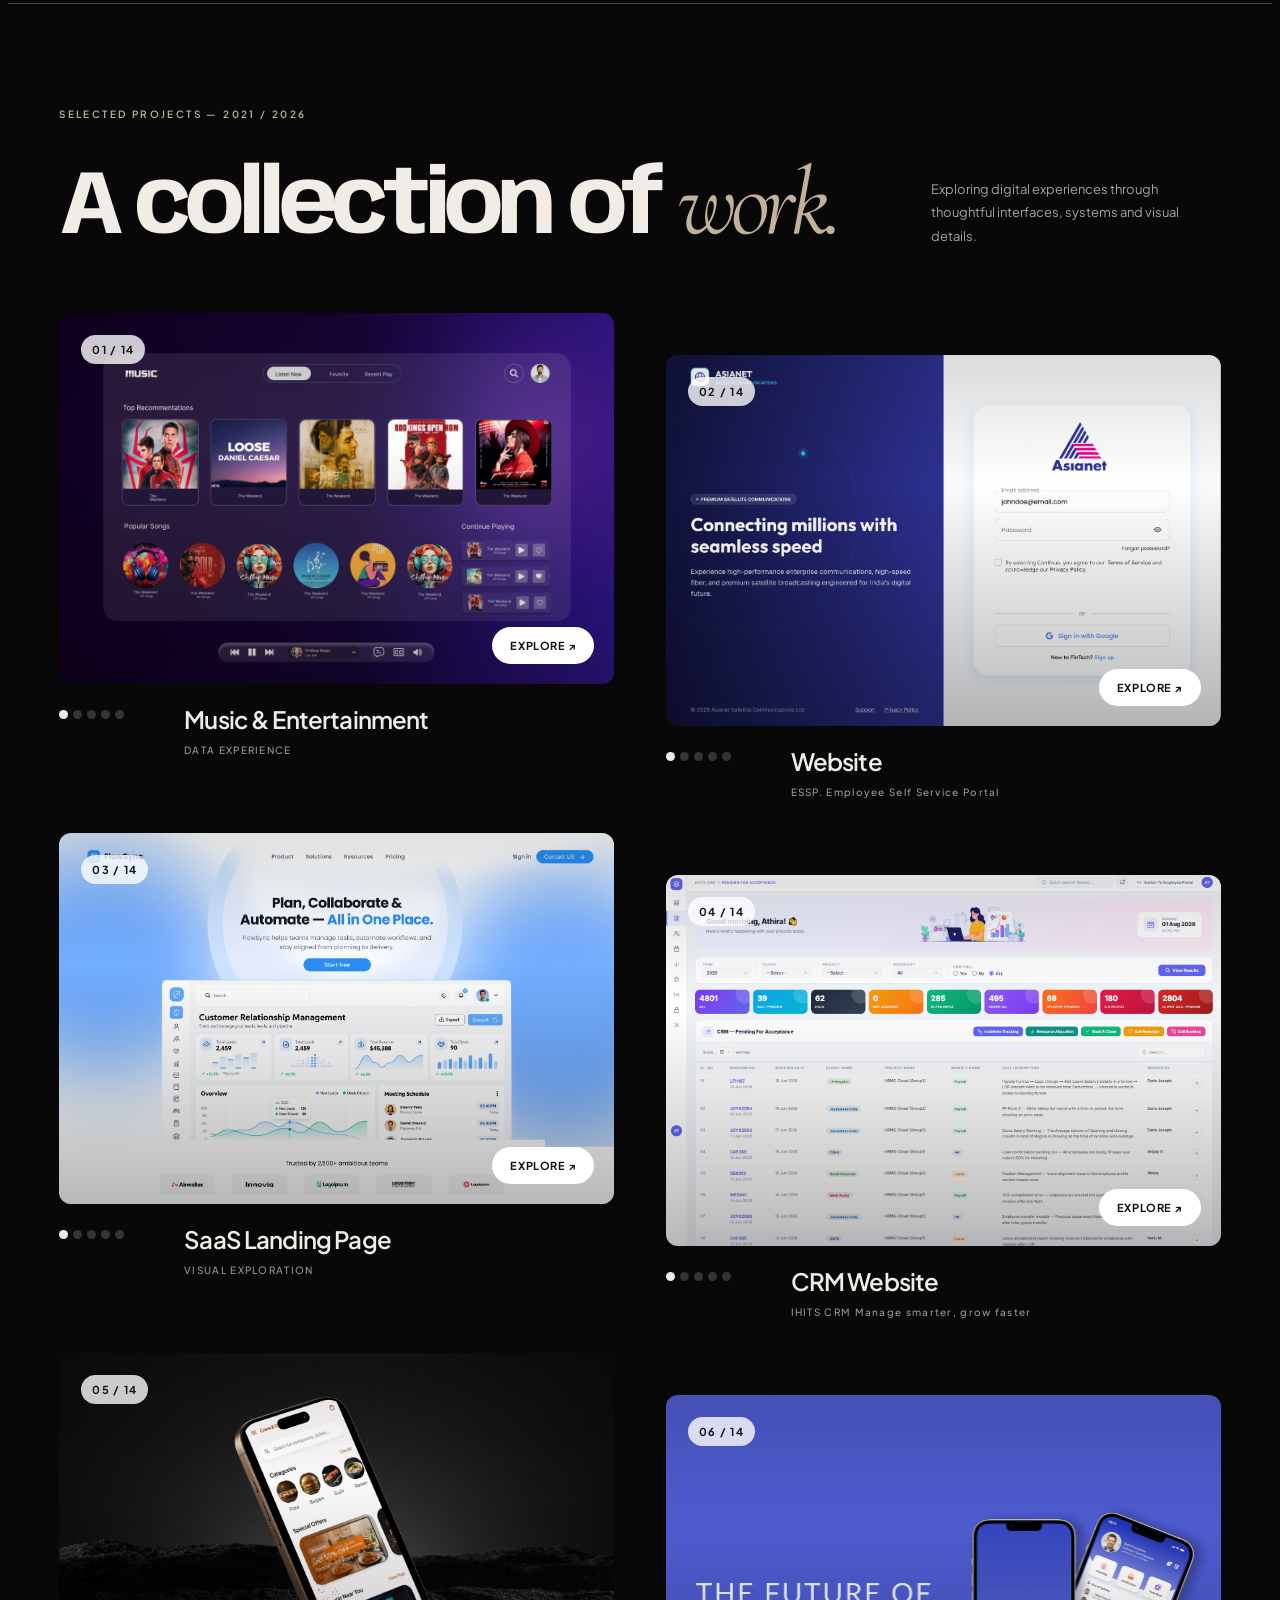
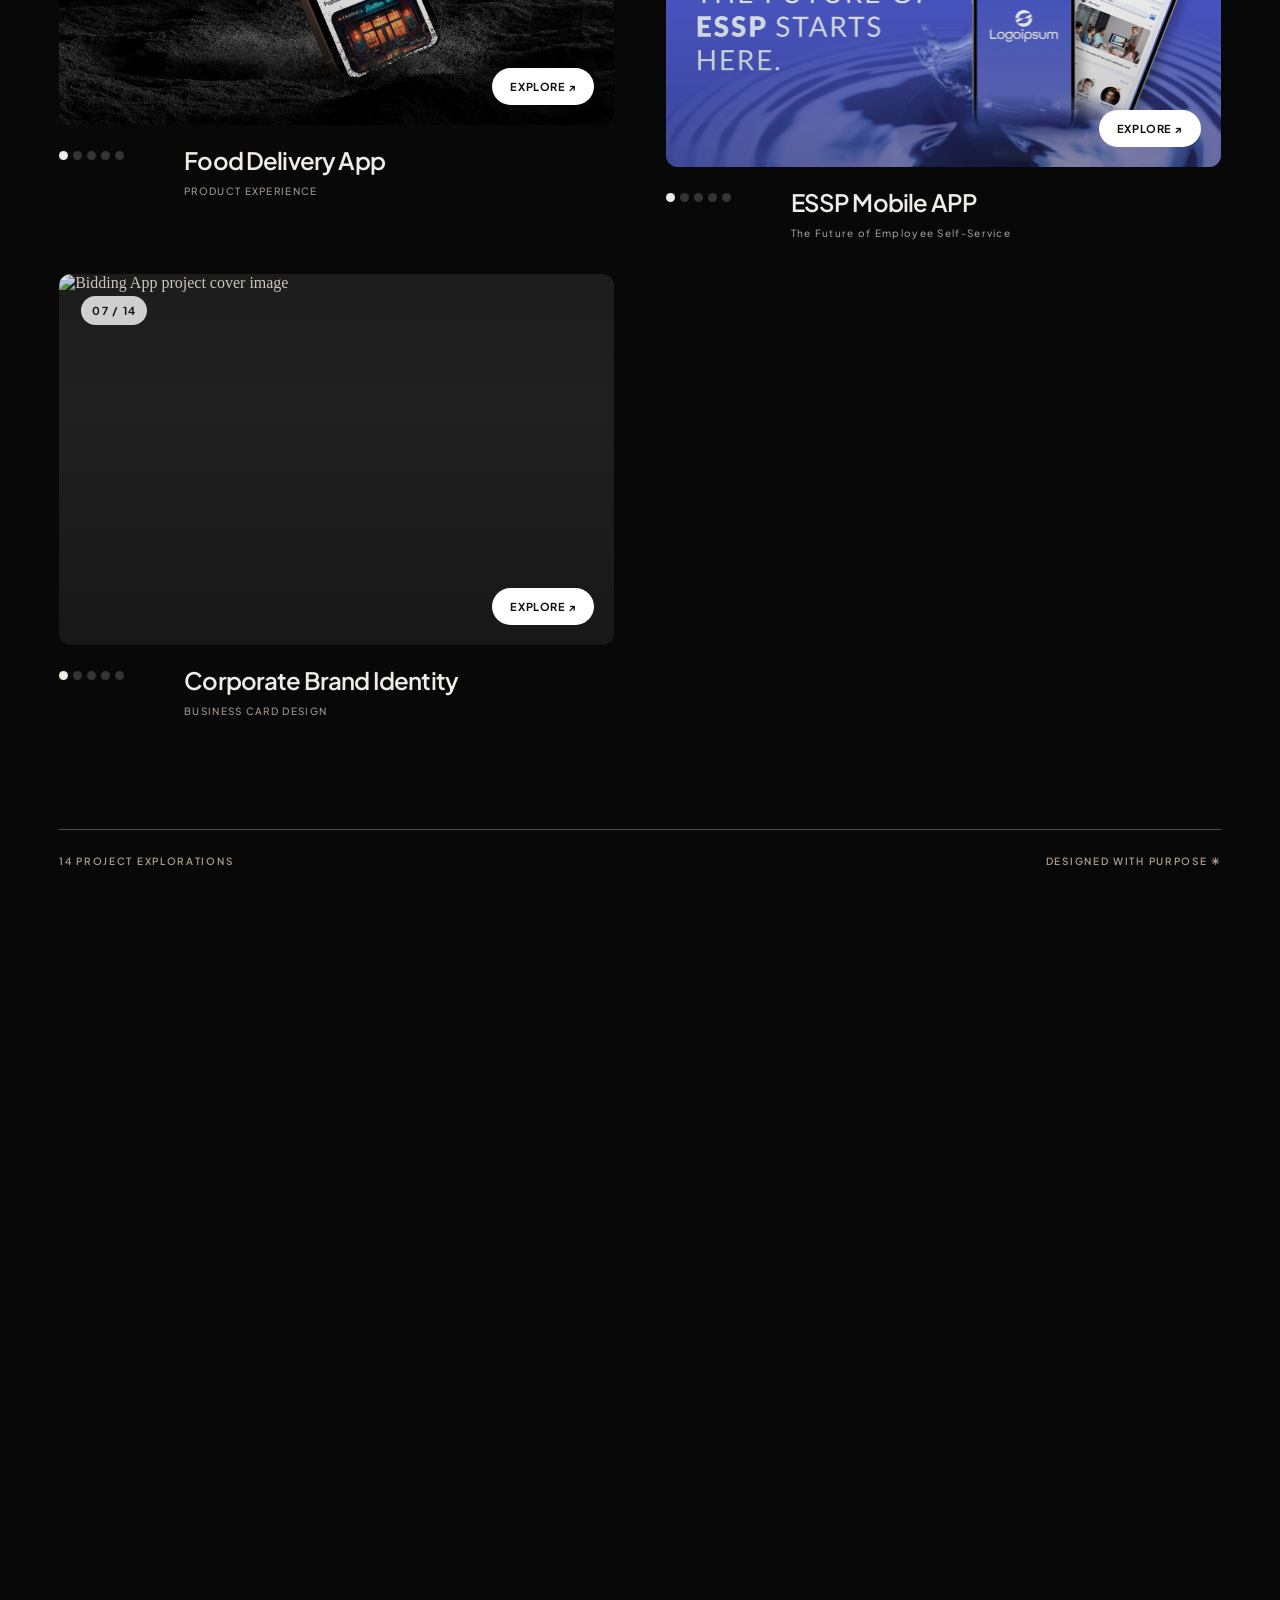
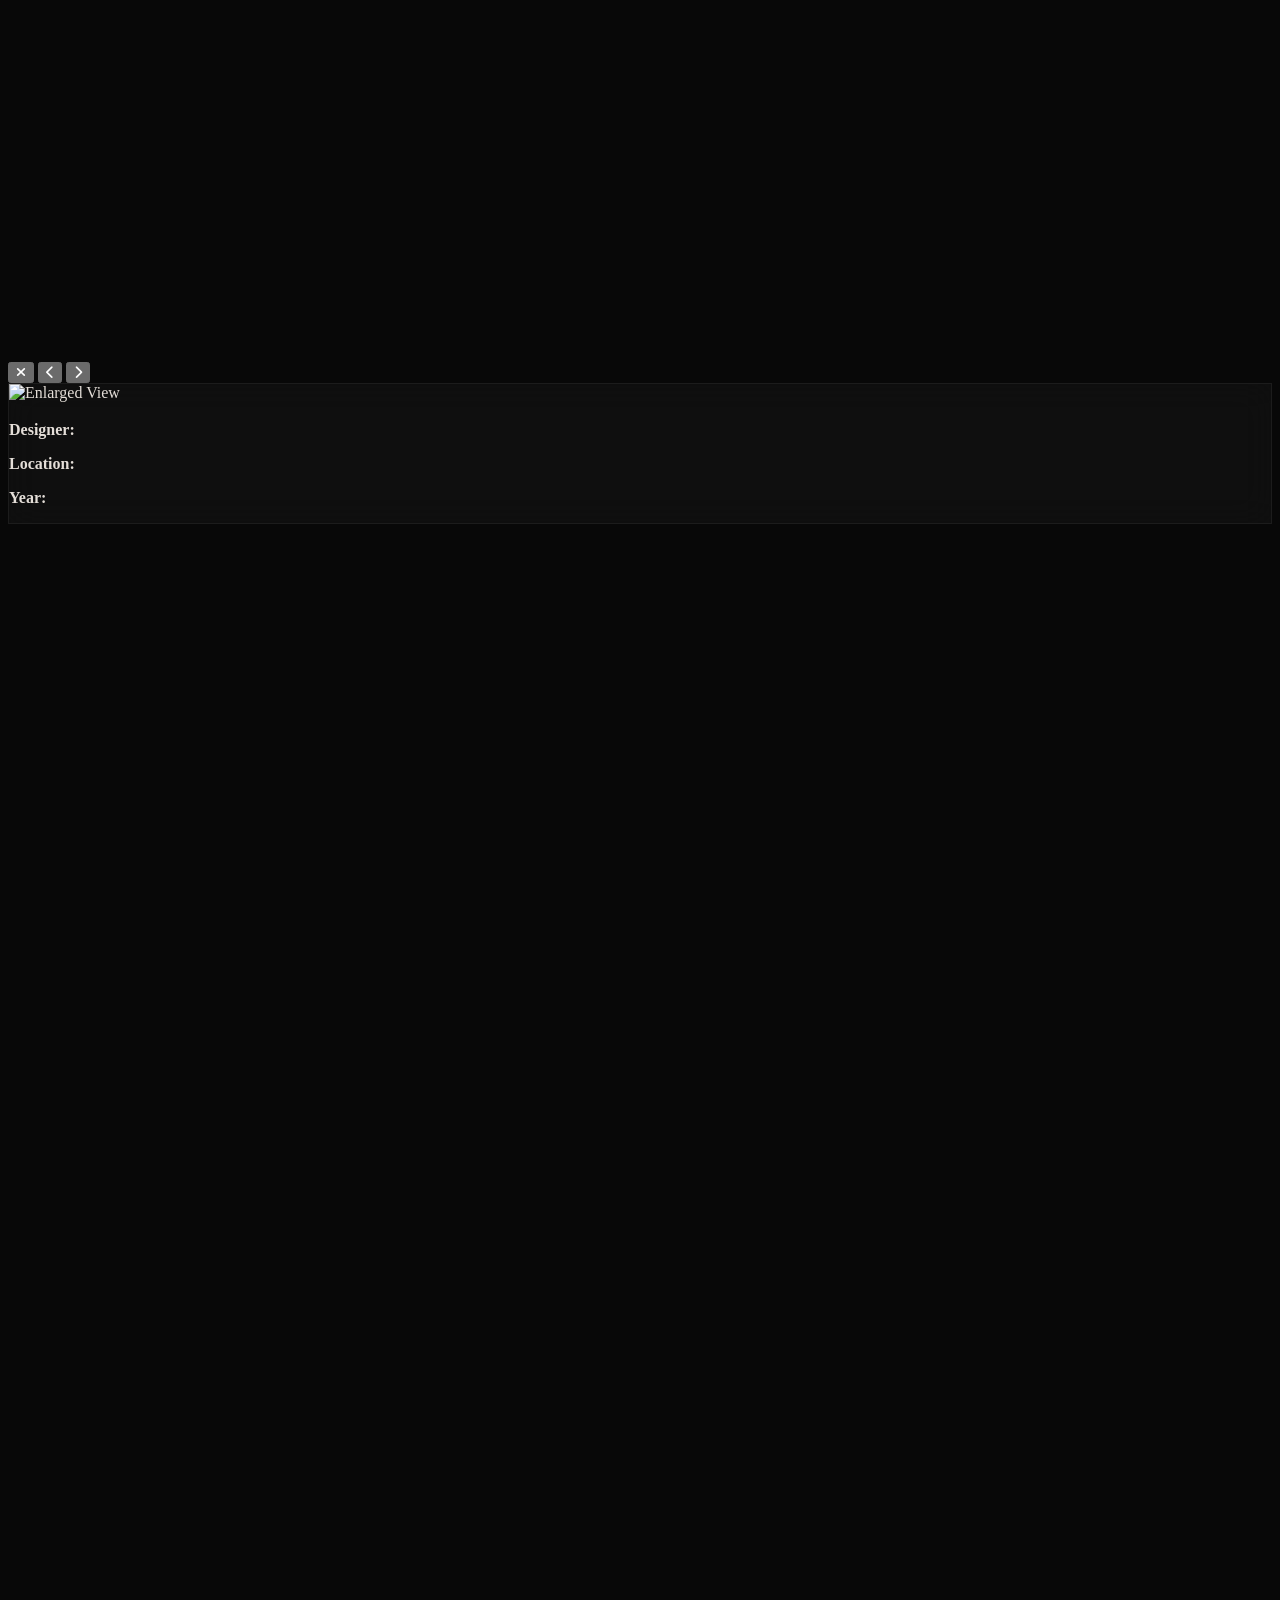
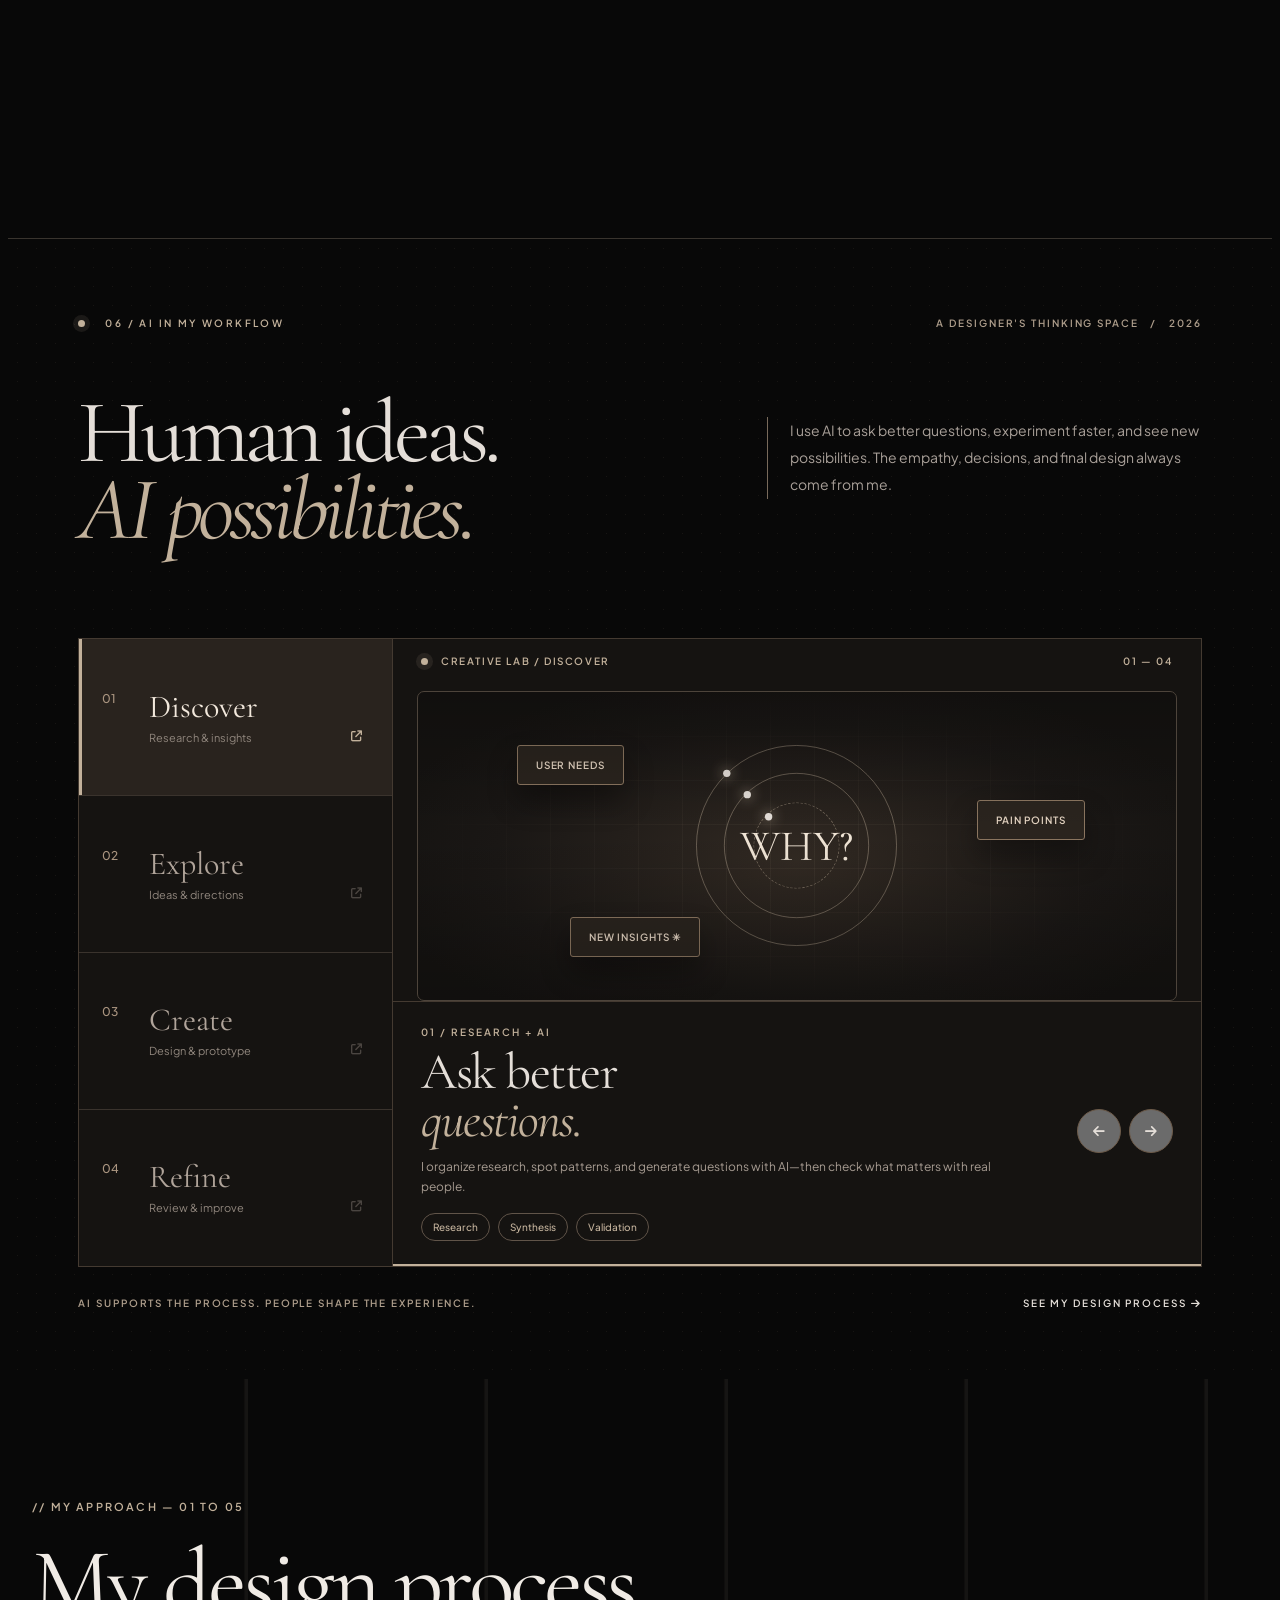
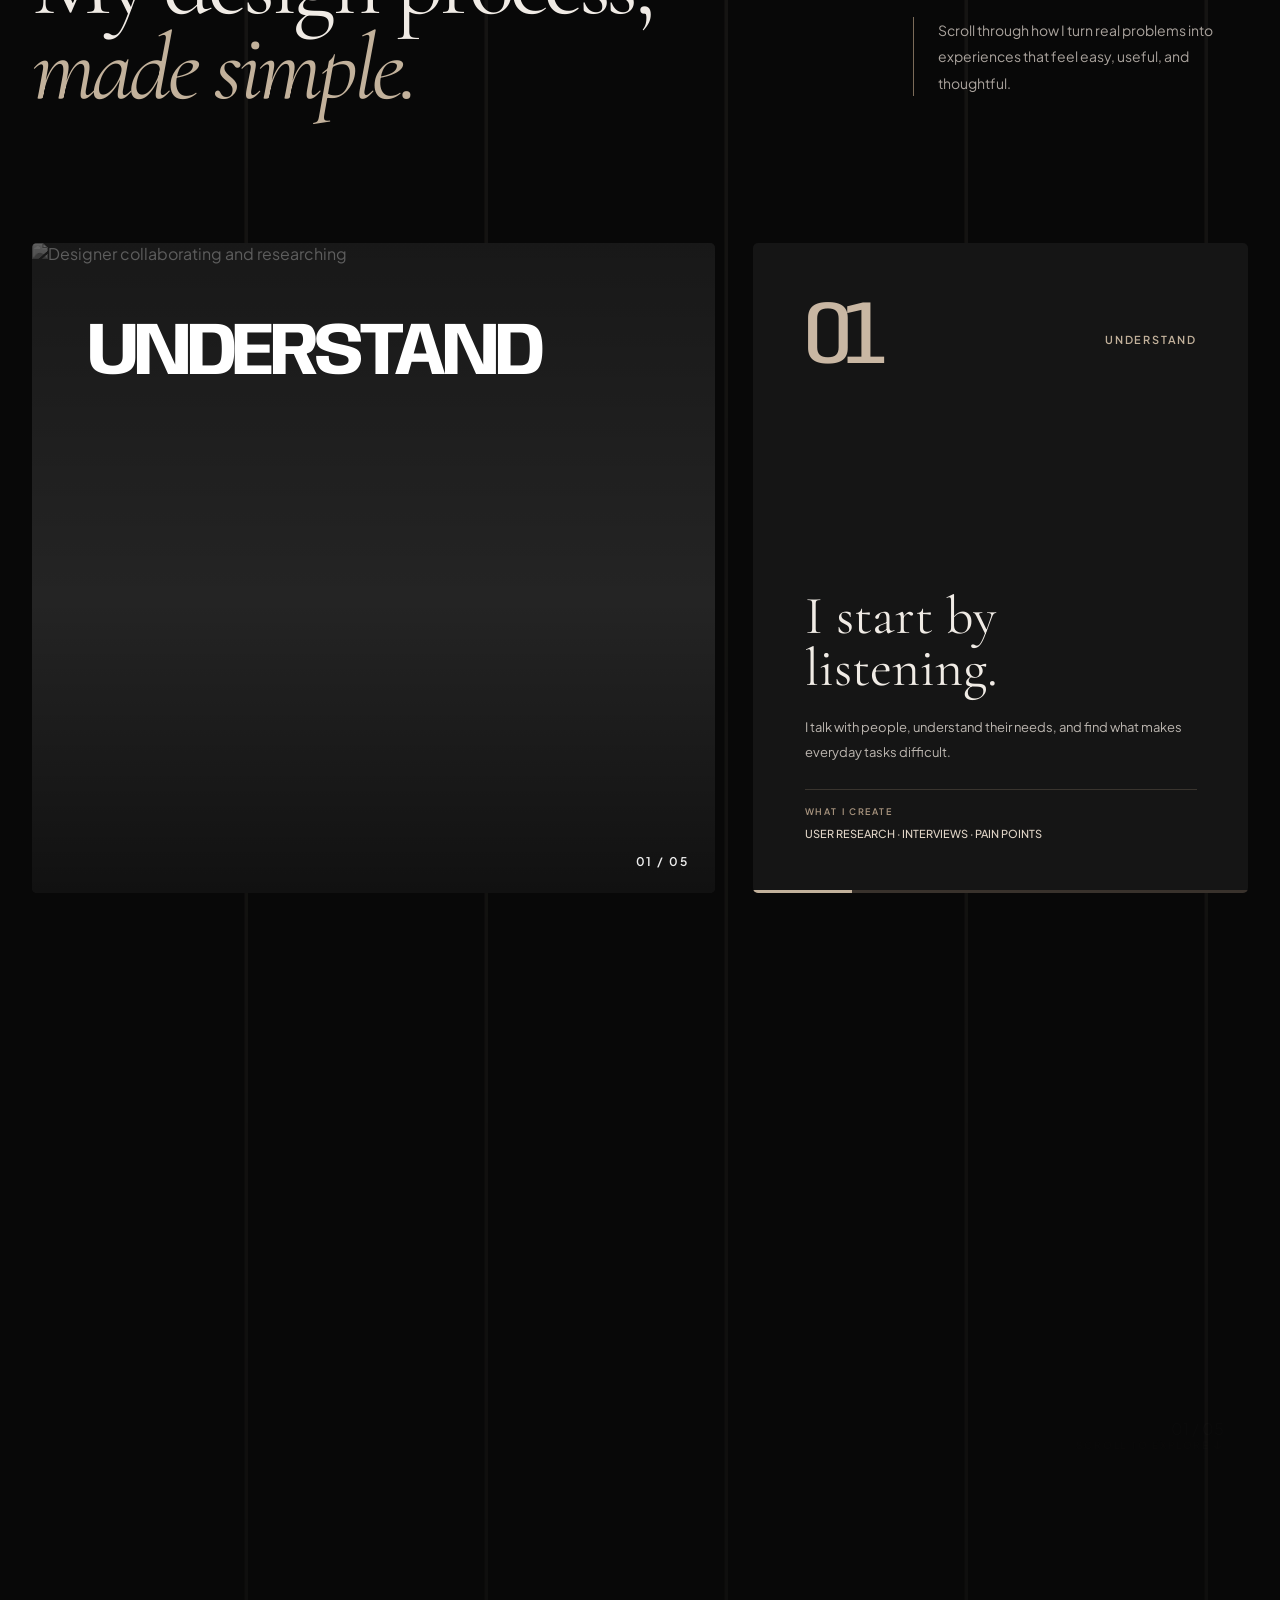
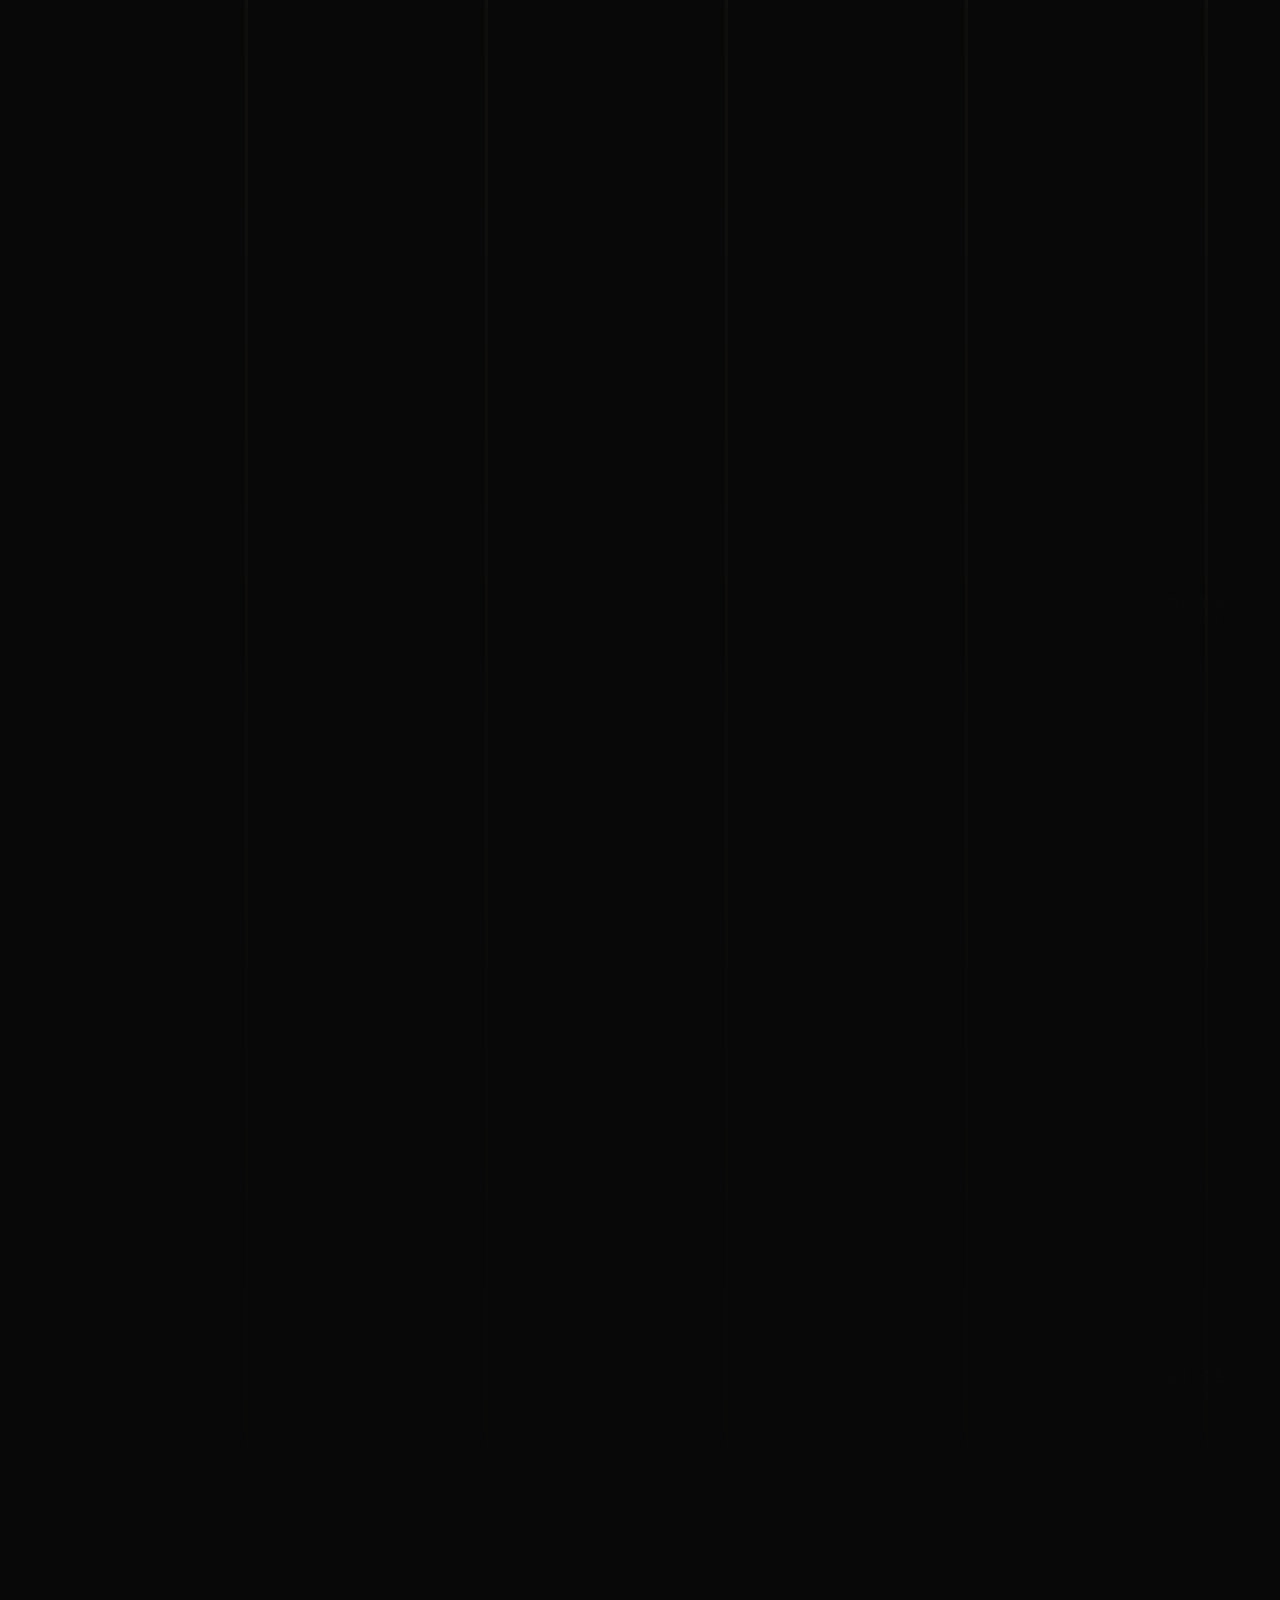
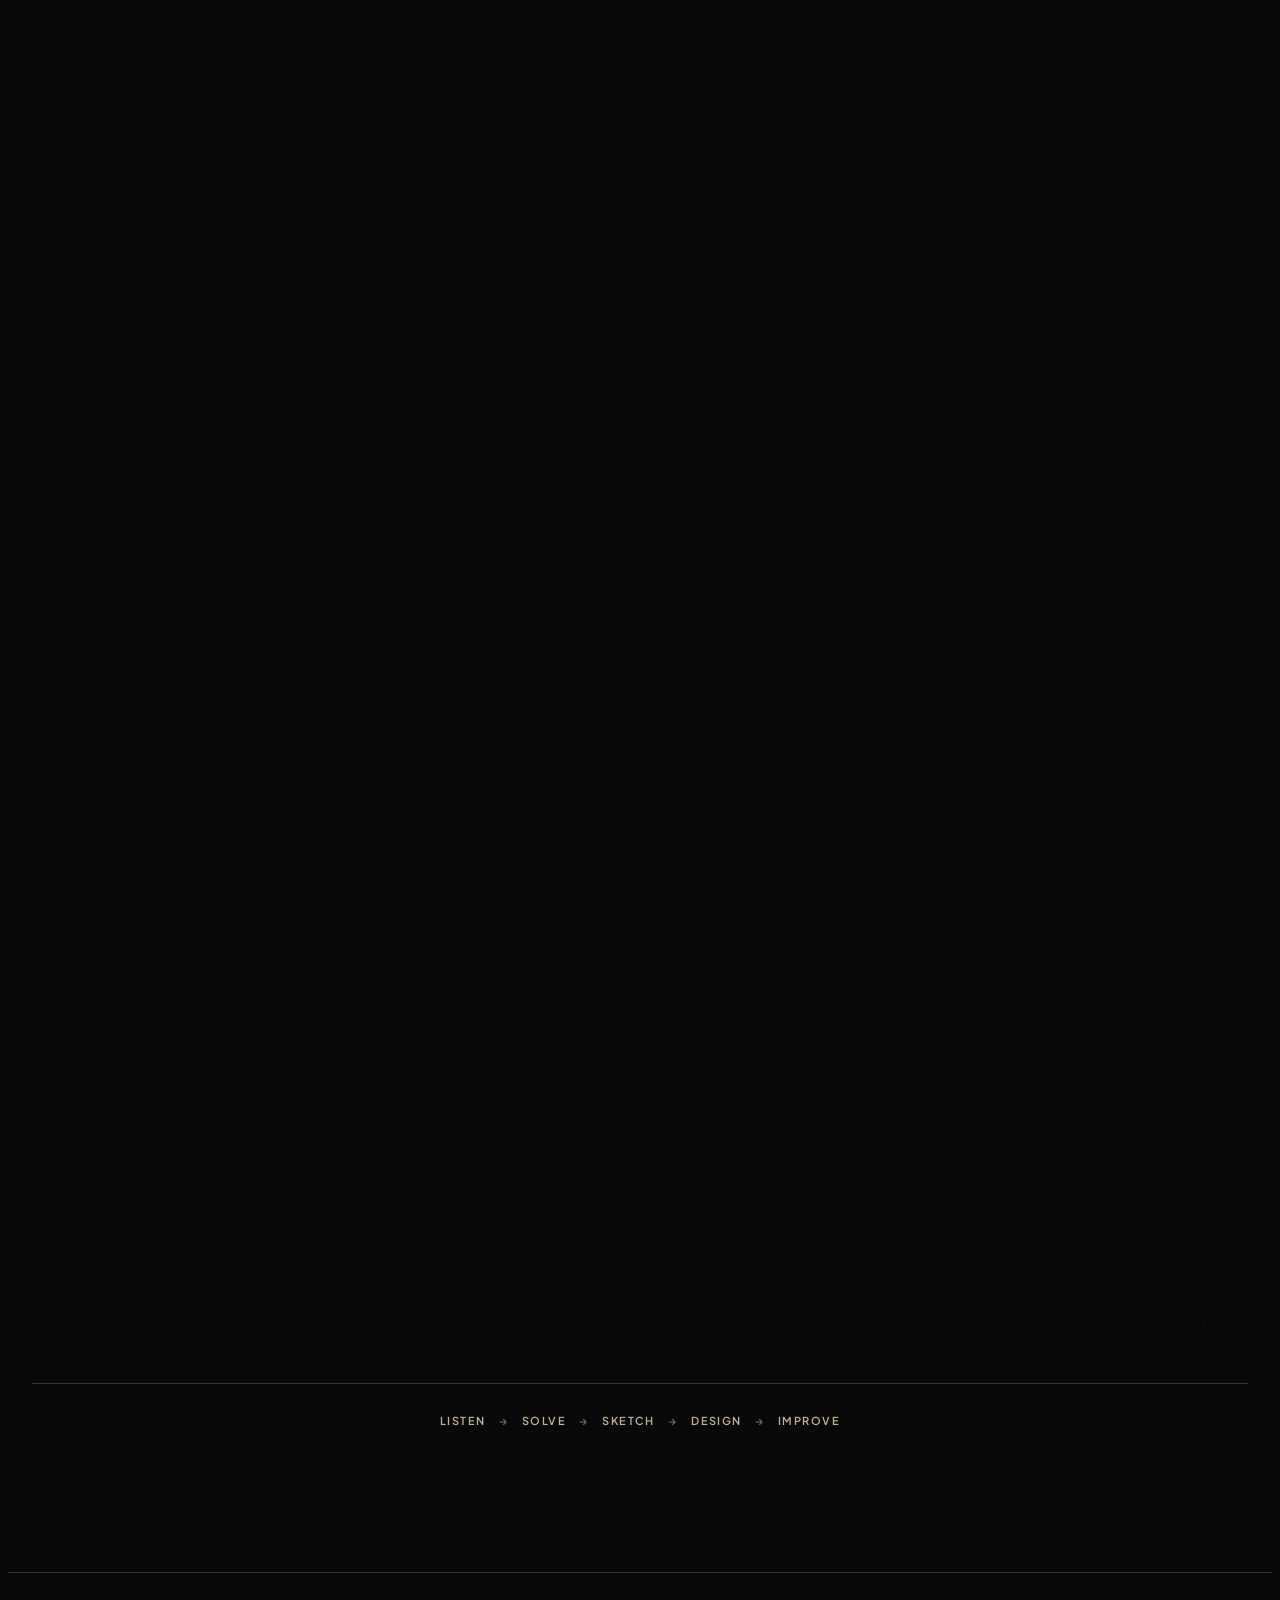
==== commit d739907c: "Update index.html" ====
--- a/index.html
+++ b/index.html
@@ -9409,20 +9409,20 @@
                         </div>
                     </div>
                 </article>
-                <!-- <article class="ref-gallery-card">
+                <article class="ref-gallery-card">
                     <div class="ref-gallery-visual ref-gallery-theme-6"><img alt="Bidding App project cover image"
                             class="ref-gallery-full-image" loading="lazy"
-                            src="https://images.unsplash.com/photo-1512941937669-90a1b58e7e9d?auto=format&amp;fit=crop&amp;w=1400&amp;q=85" /><span
+                            src="card.png" /><span
                             class="ref-gallery-no">07 / 14</span><a class="ref-gallery-view" href="project-07.pdf" target="_blank" rel="noopener noreferrer" aria-label="Open project 07 PDF">EXPLORE ↗</a></div>
                     <div class="ref-gallery-info">
                         <div aria-hidden="true" class="ref-gallery-dots">
                             <span></span><span></span><span></span><span></span><span></span></div>
                         <div class="ref-gallery-text">
-                            <h3>Bidding App</h3><span>MOBILE EXPERIENCE</span>
+                            <h3>Corporate Brand Identity</h3><span>BUSINESS CARD DESIGN</span>
                         </div>
                     </div>
                 </article>
-                <article class="ref-gallery-card">
+                <!-- <article class="ref-gallery-card">
                     <div class="ref-gallery-visual ref-gallery-theme-0"><img
                             alt="E-Commerce Website project cover image" class="ref-gallery-full-image" loading="lazy"
                             src="https://images.unsplash.com/photo-1556740738-b6a63e27c4df?auto=format&amp;fit=crop&amp;w=1400&amp;q=85" /><span
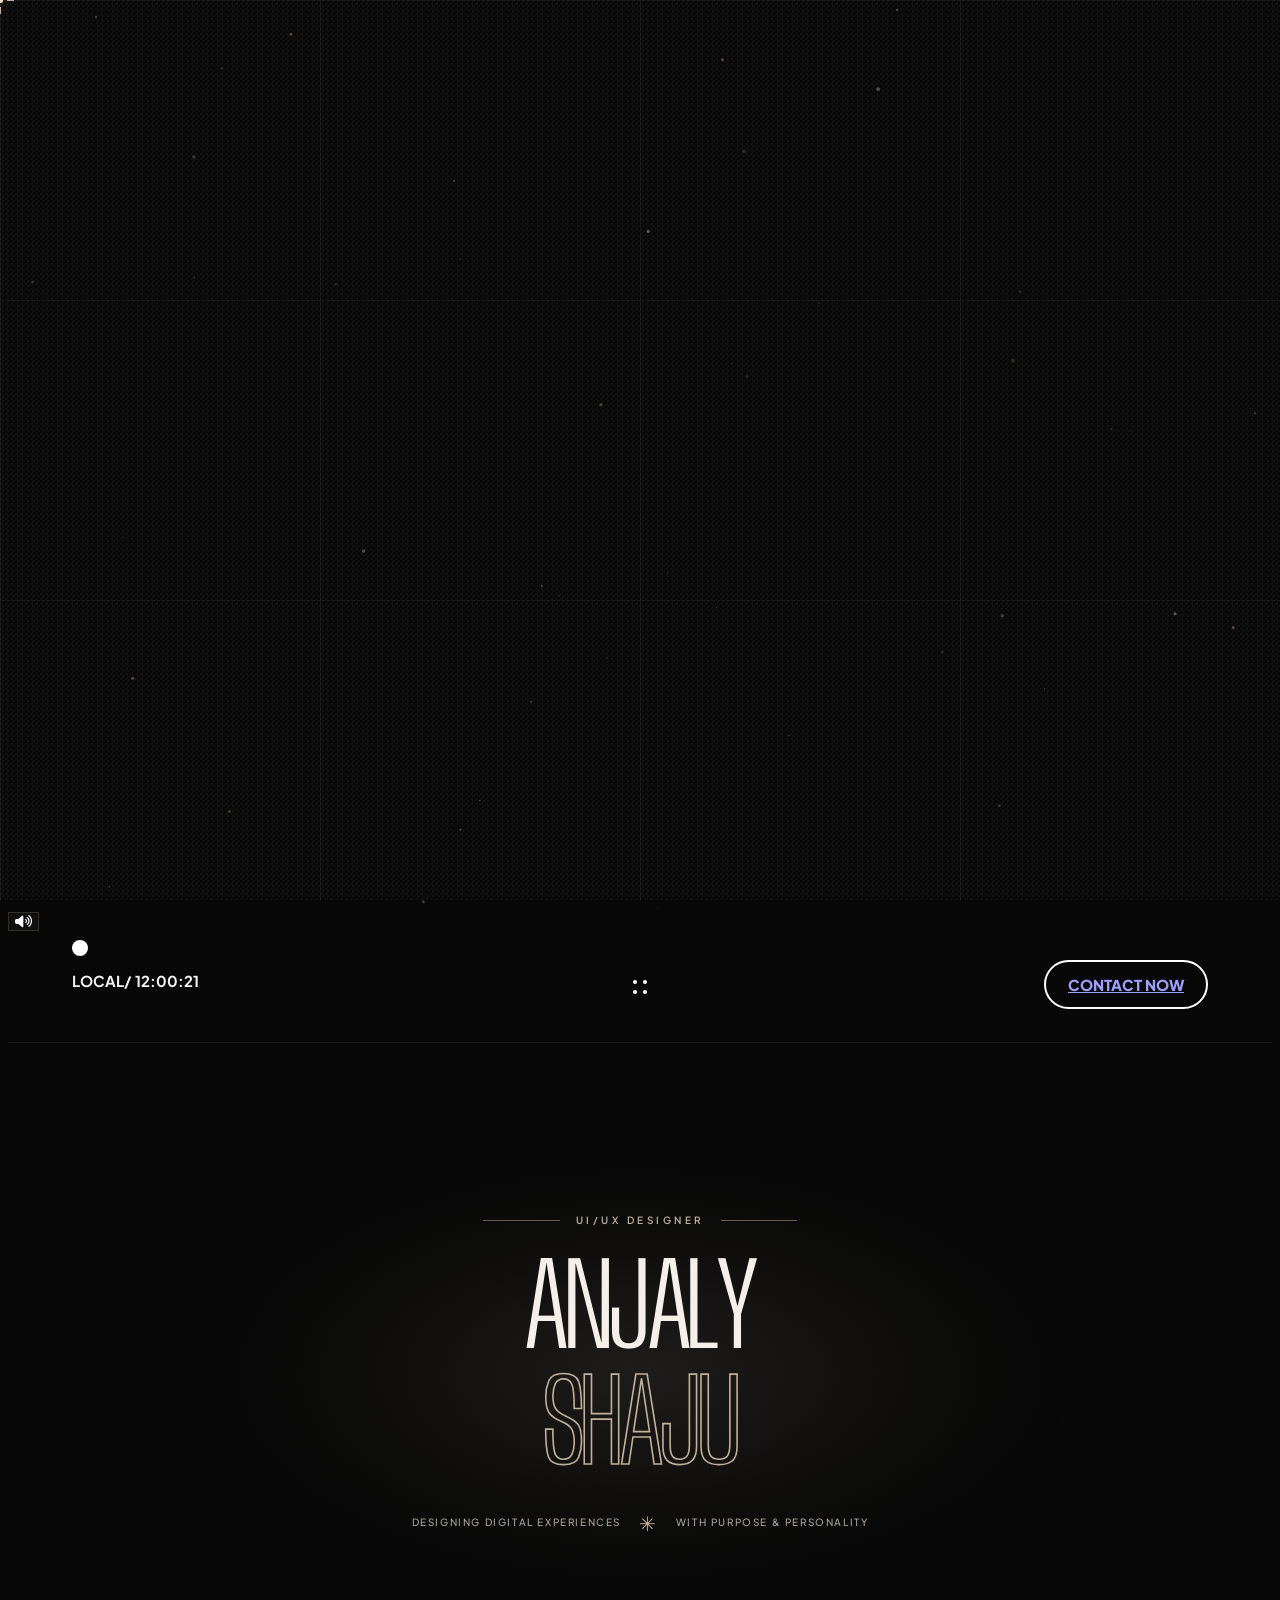
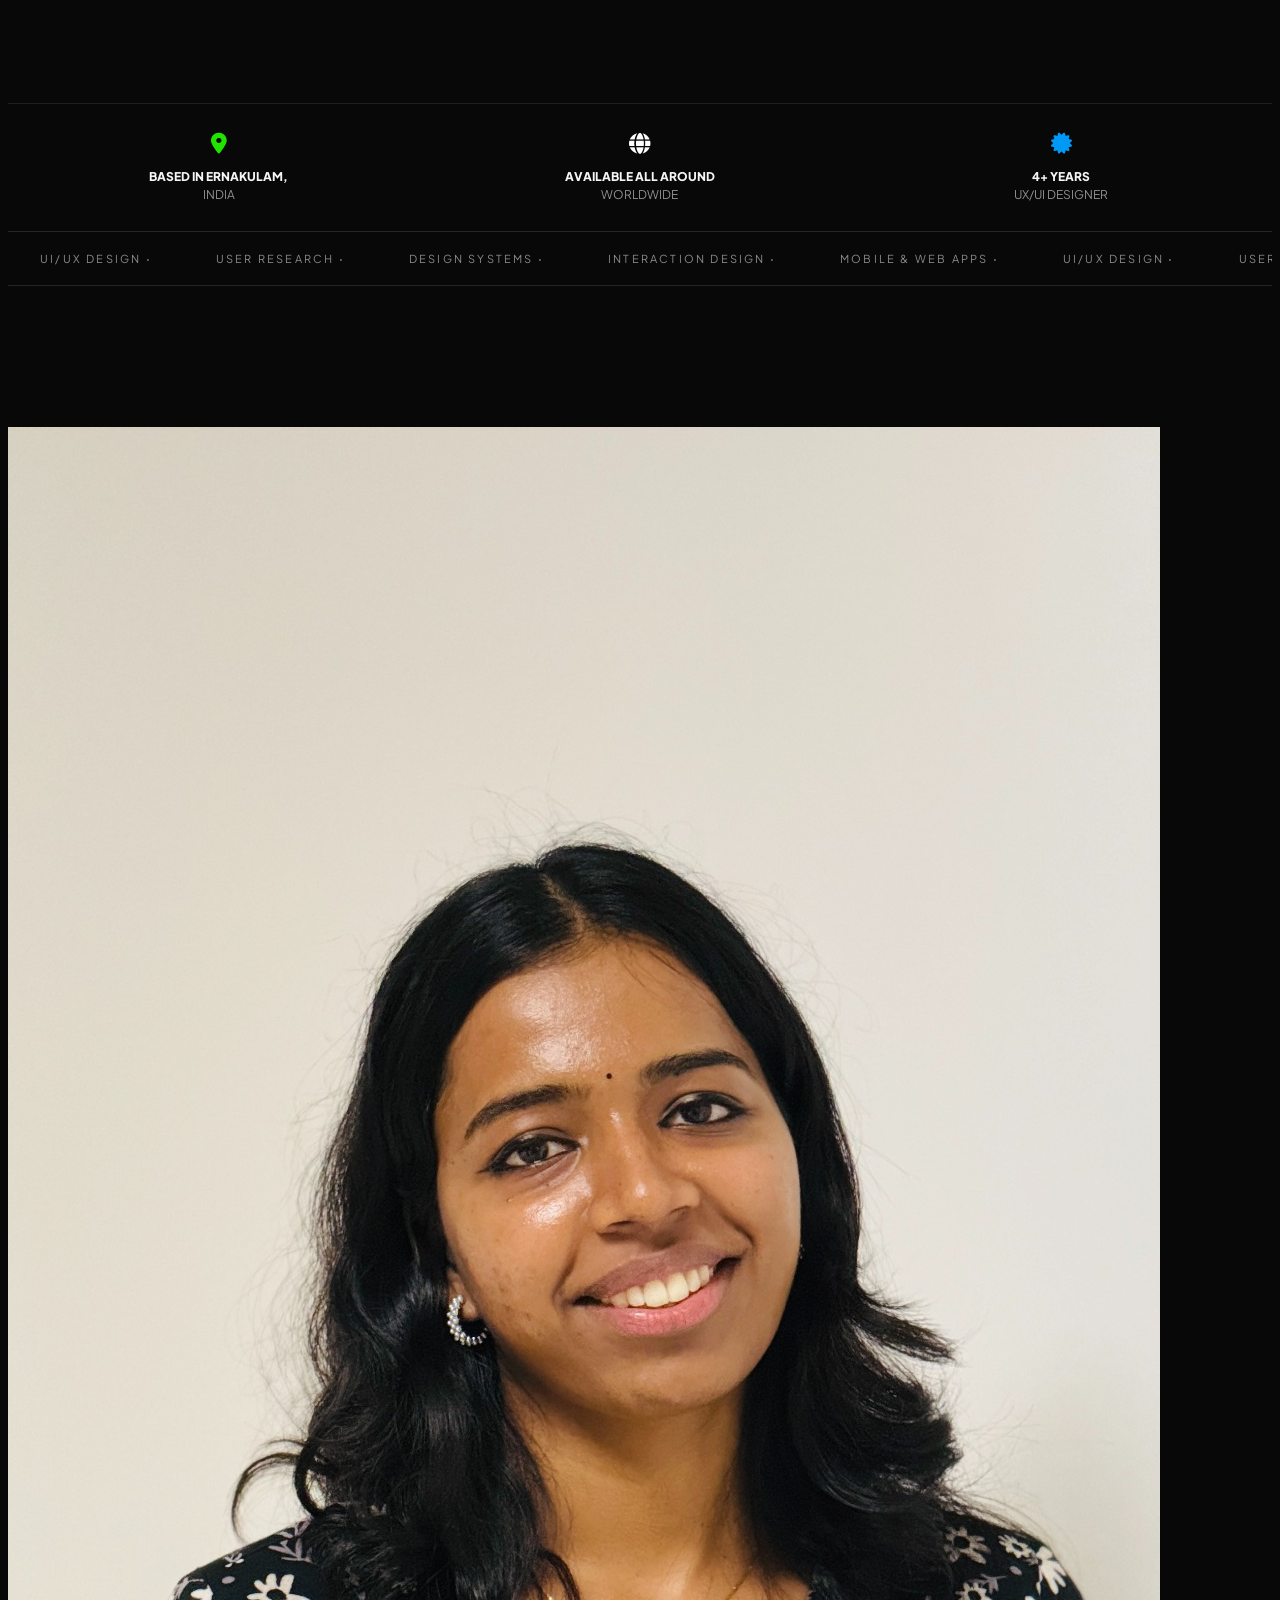
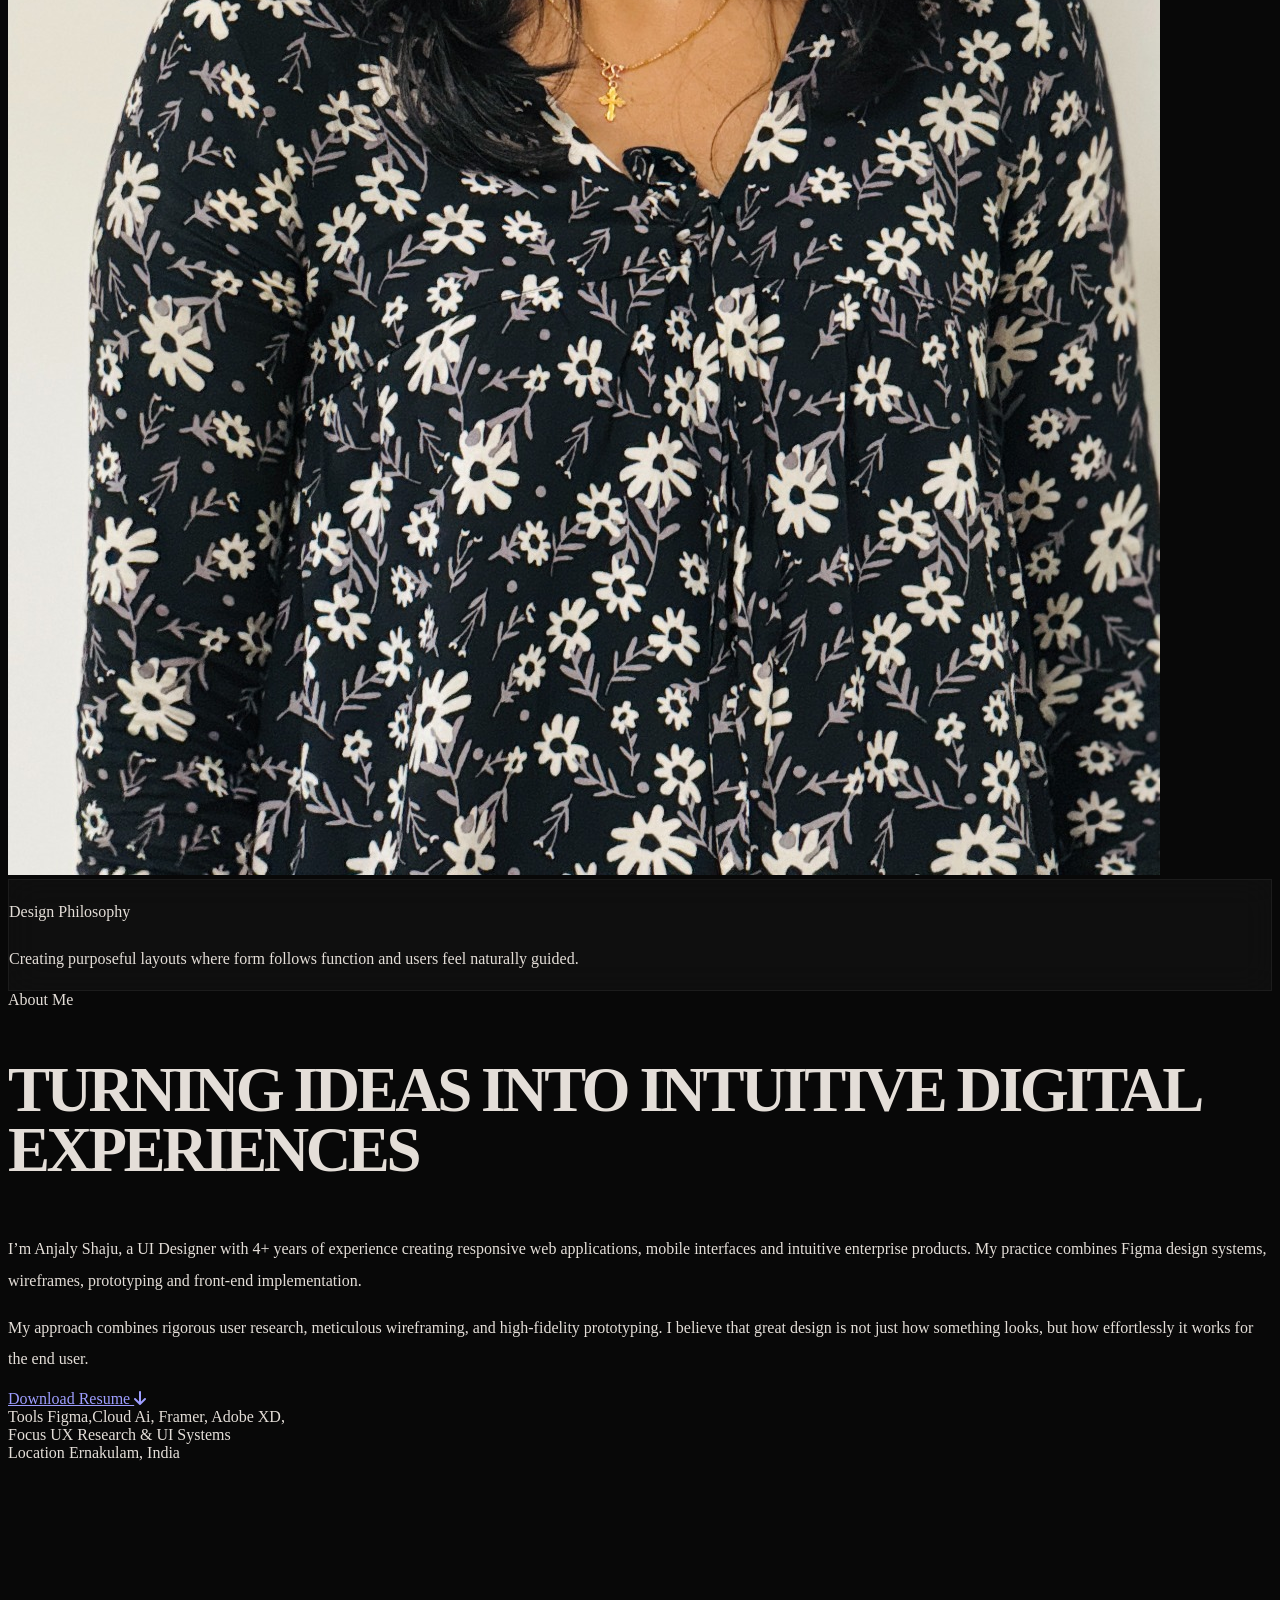
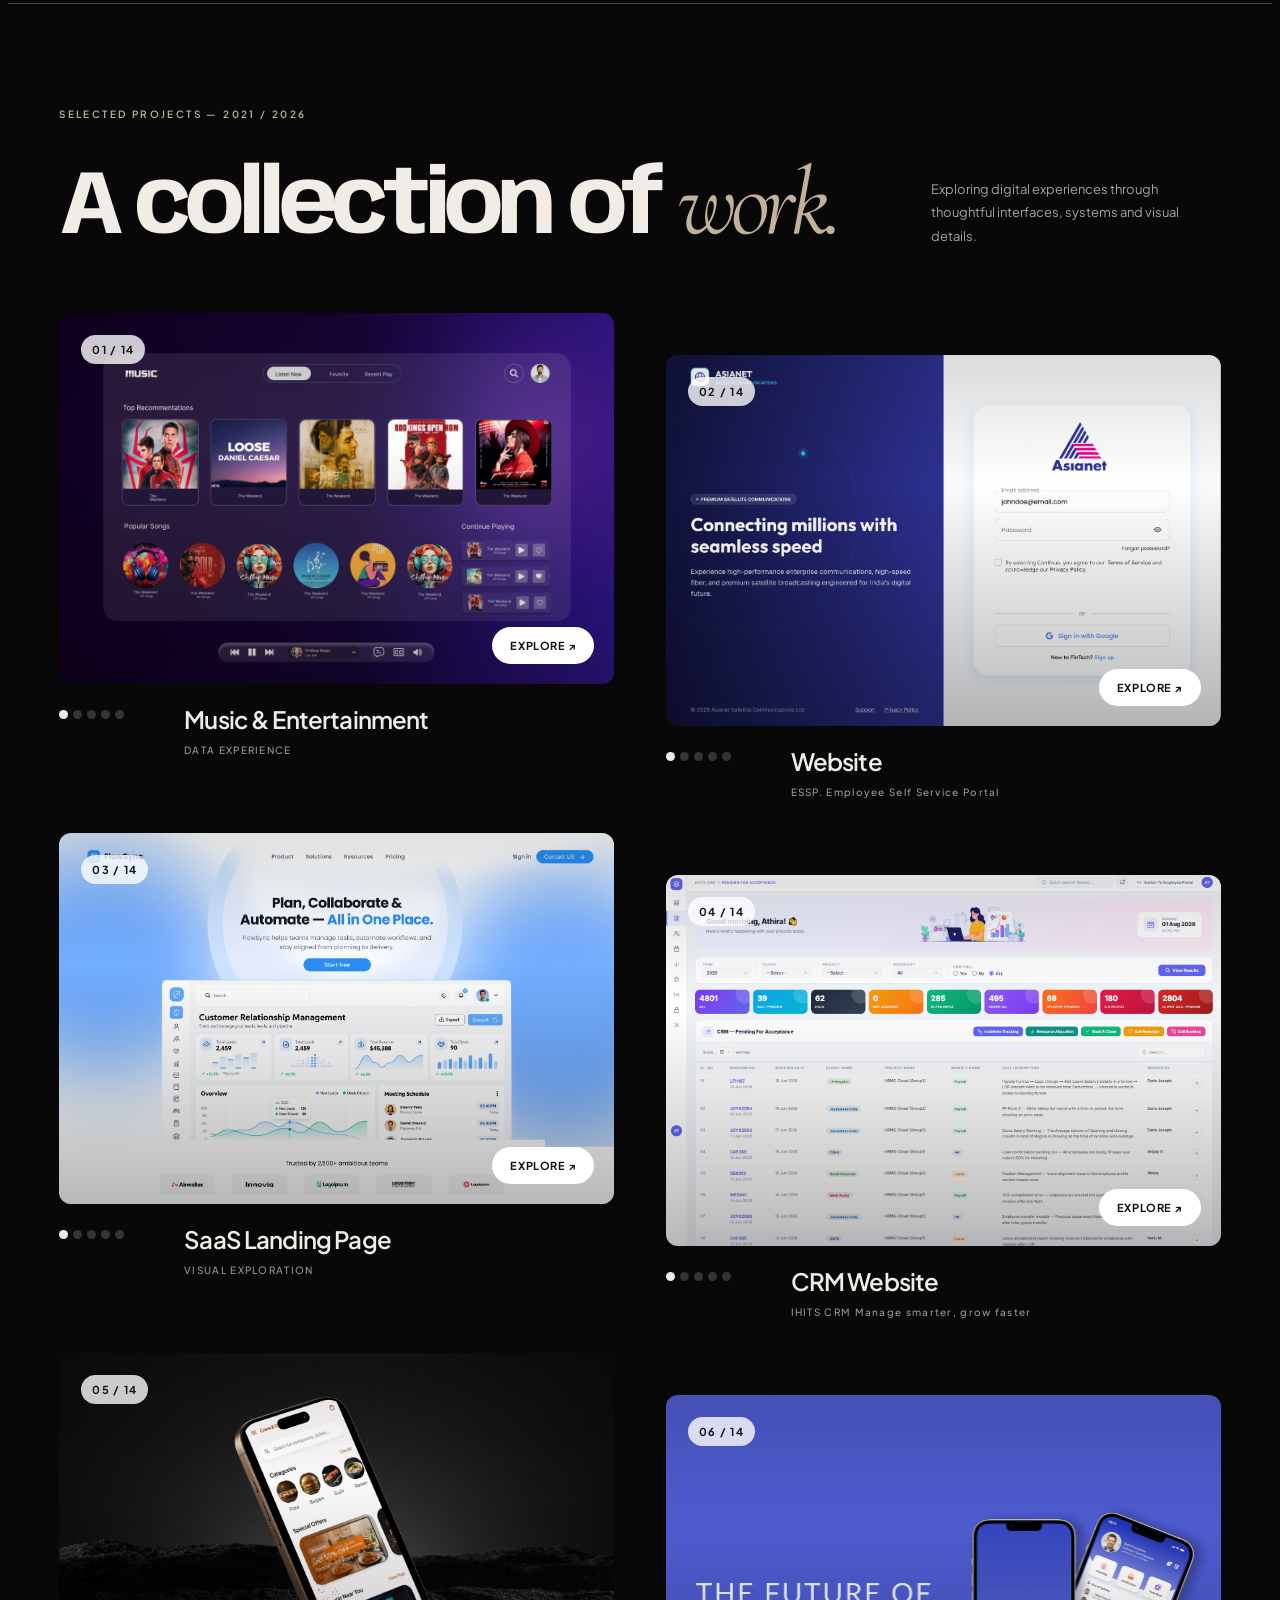
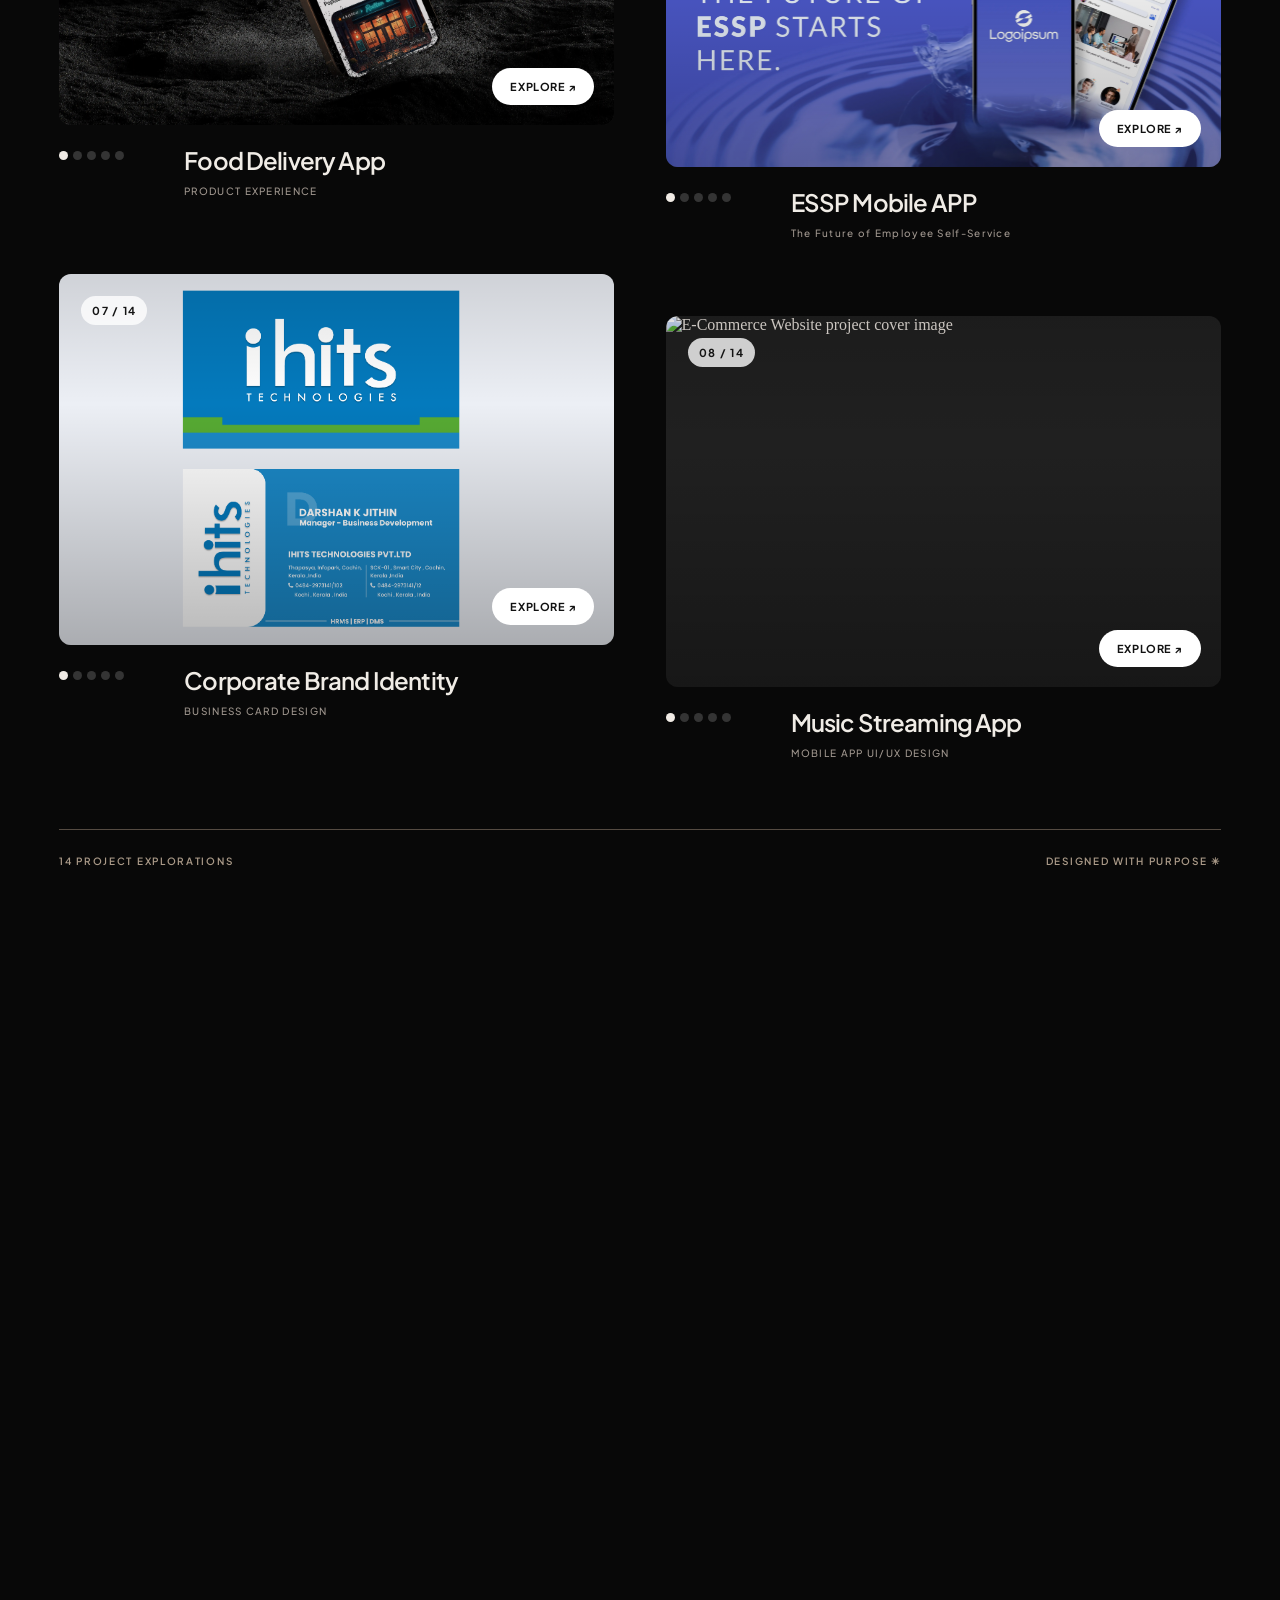
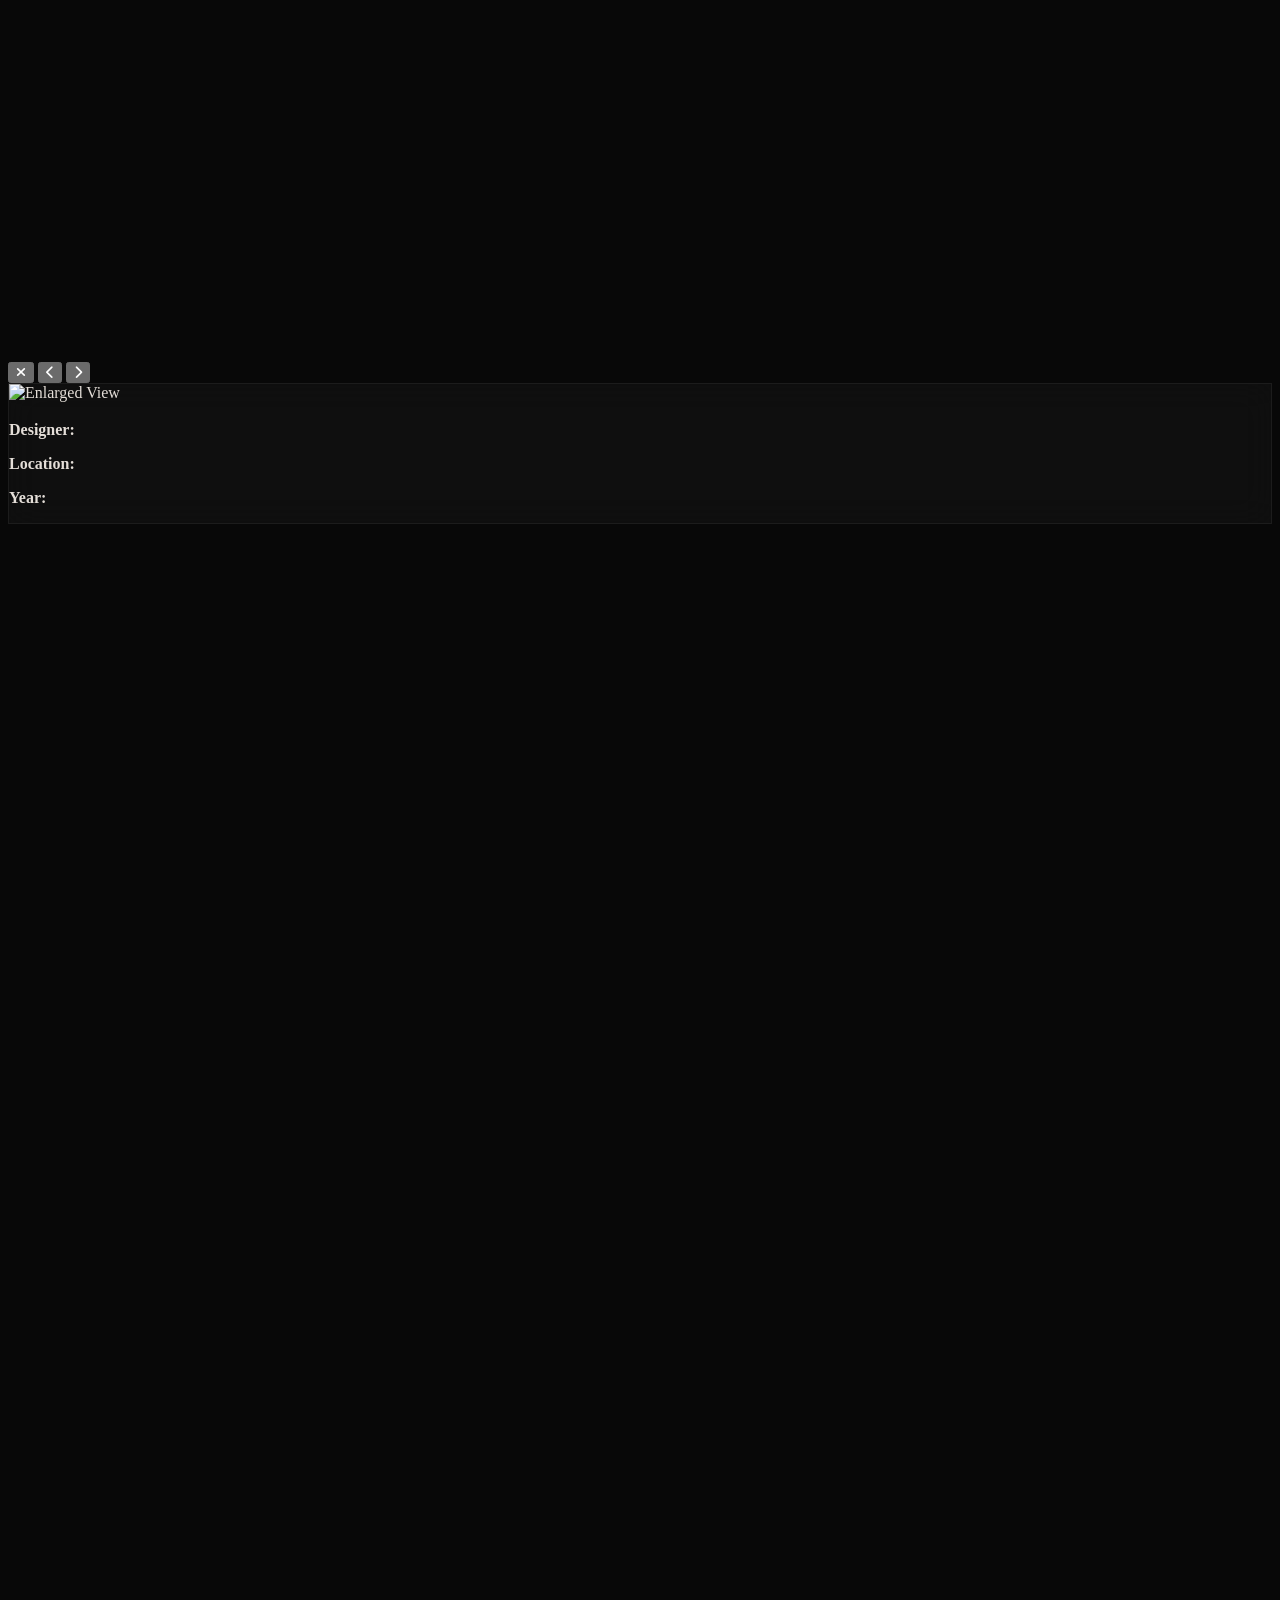
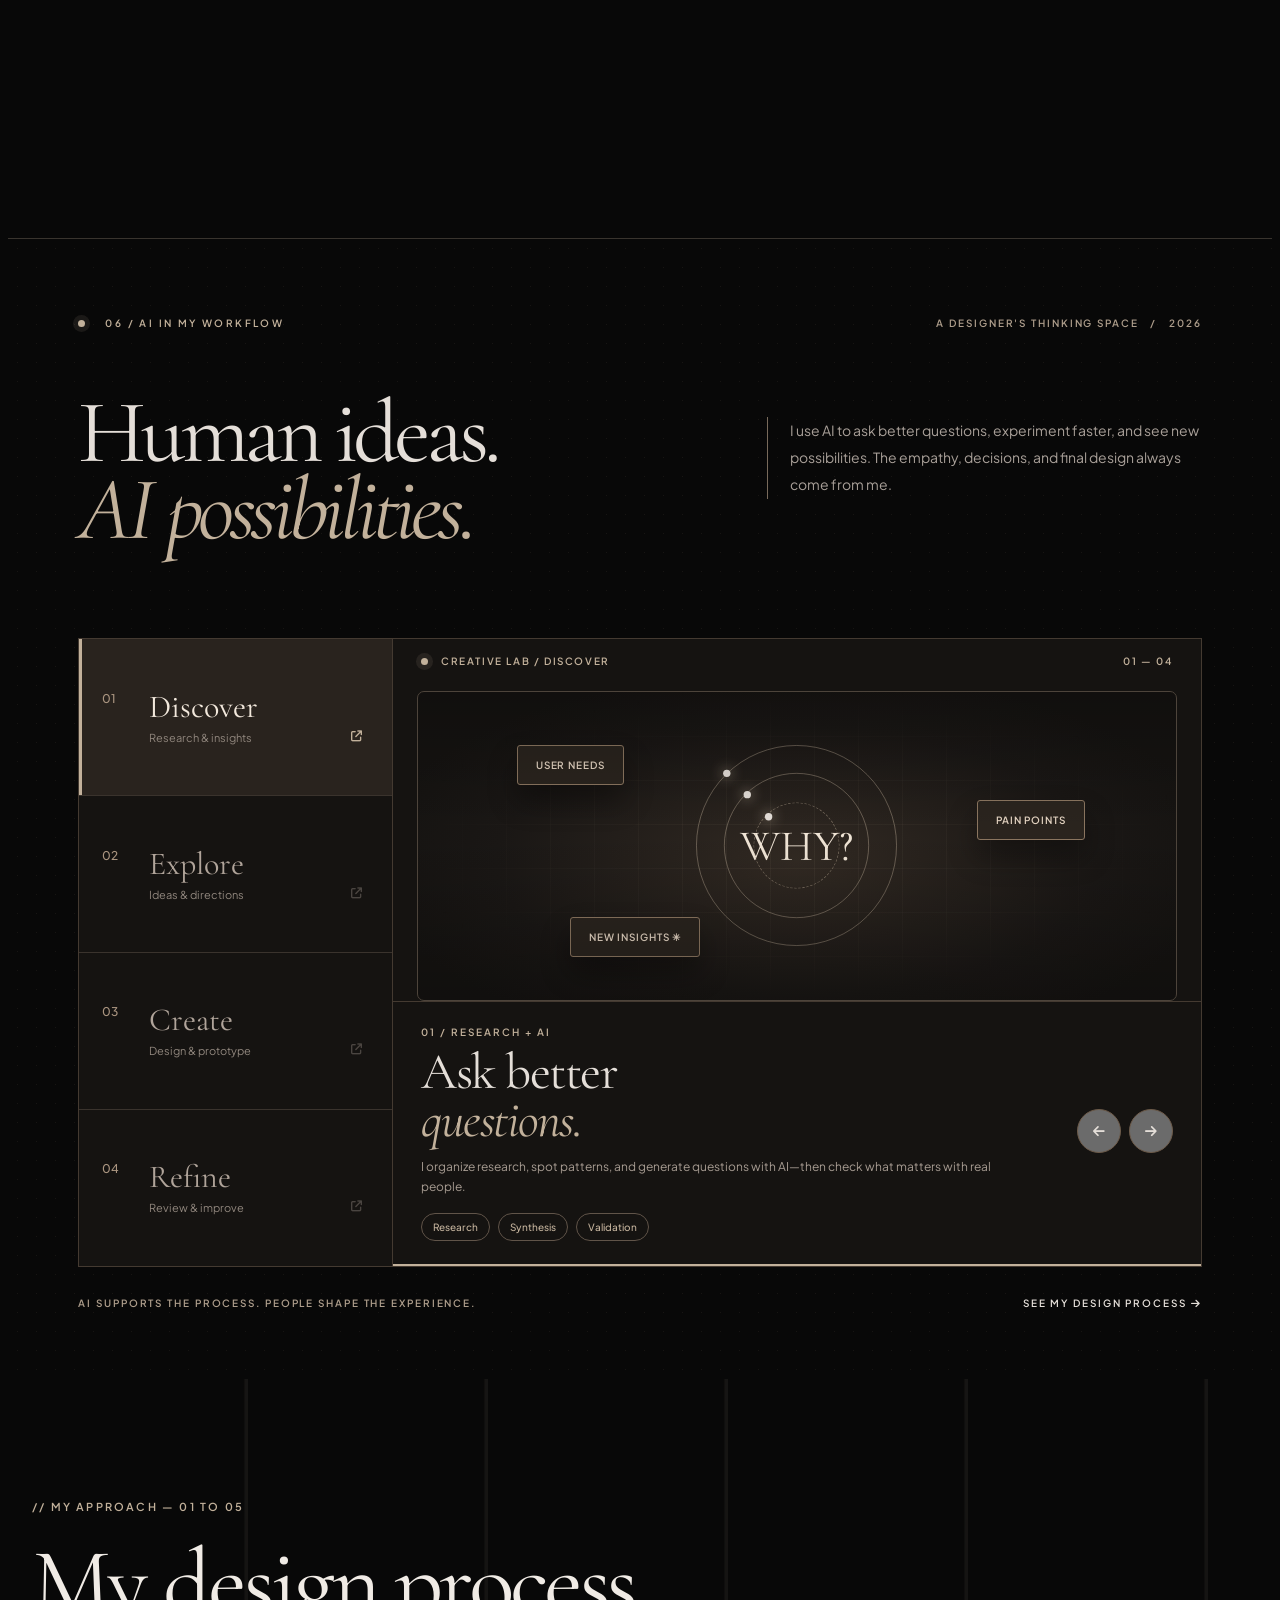
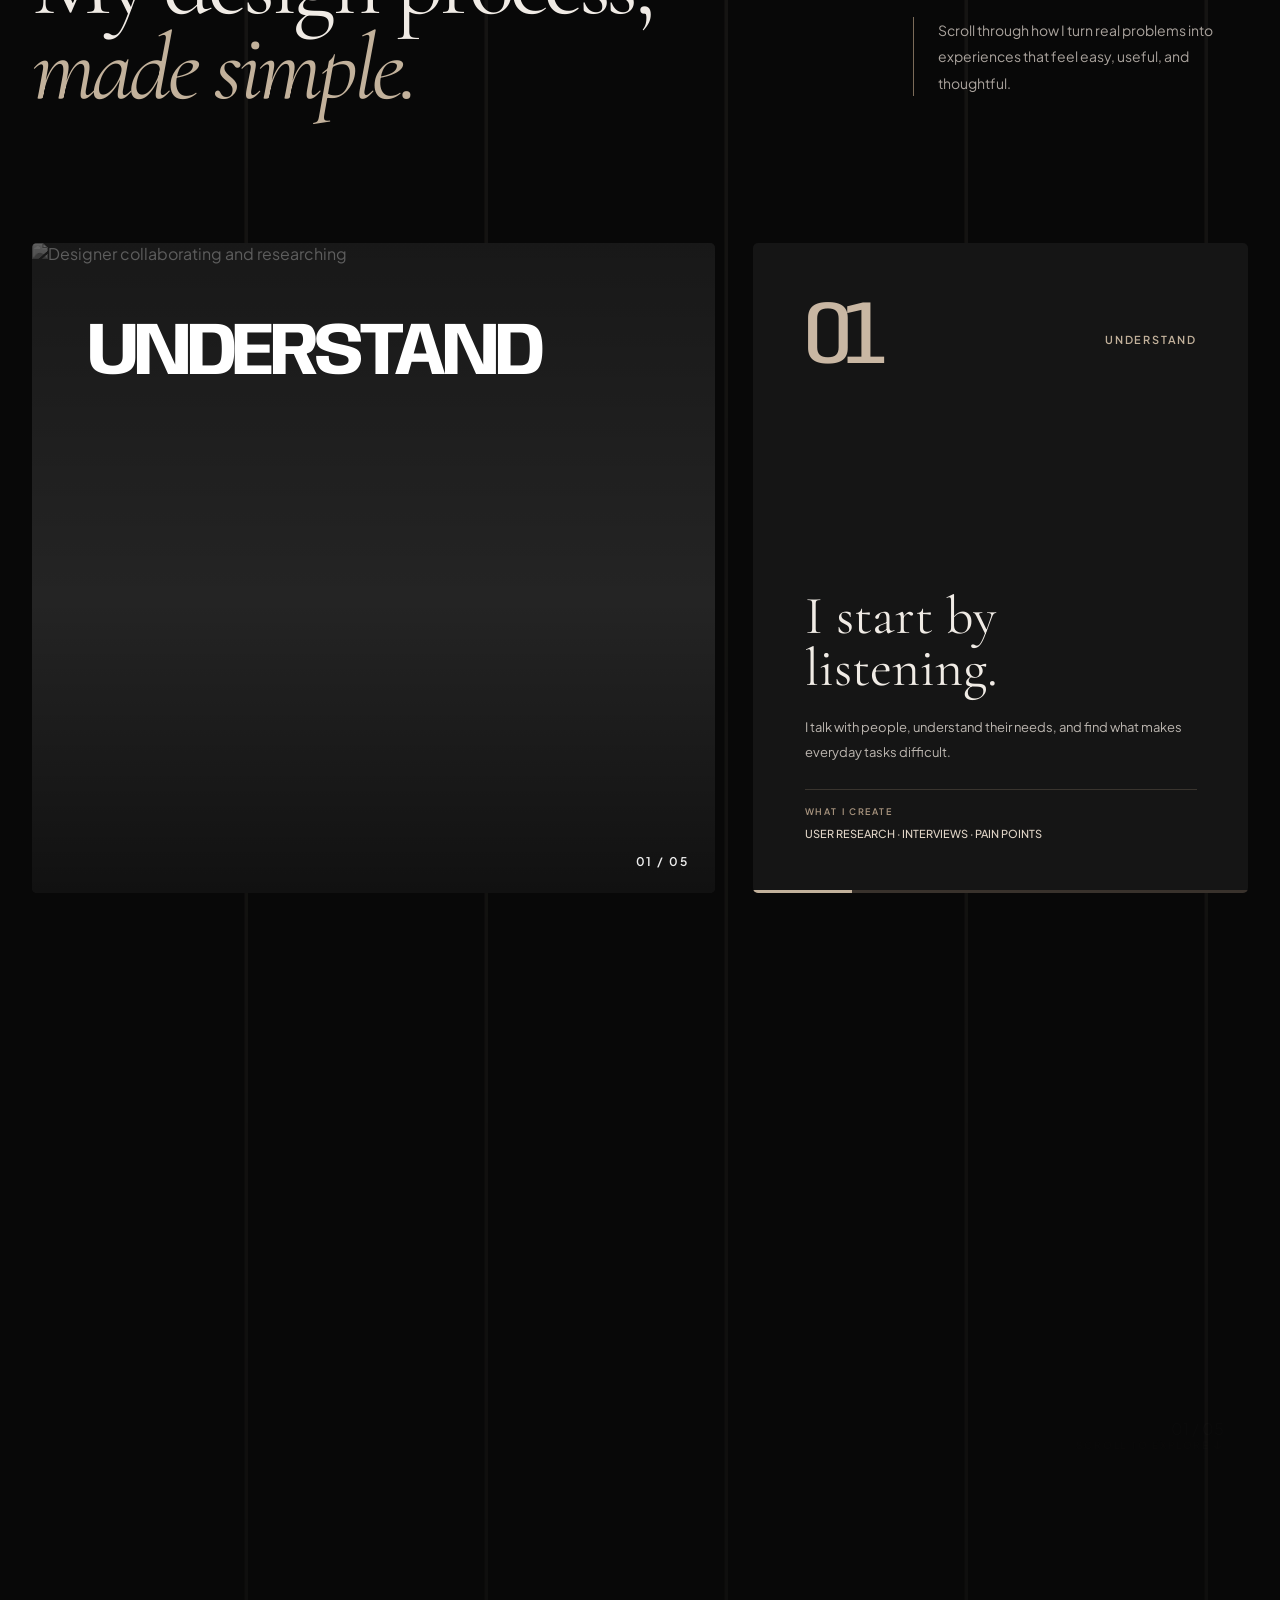
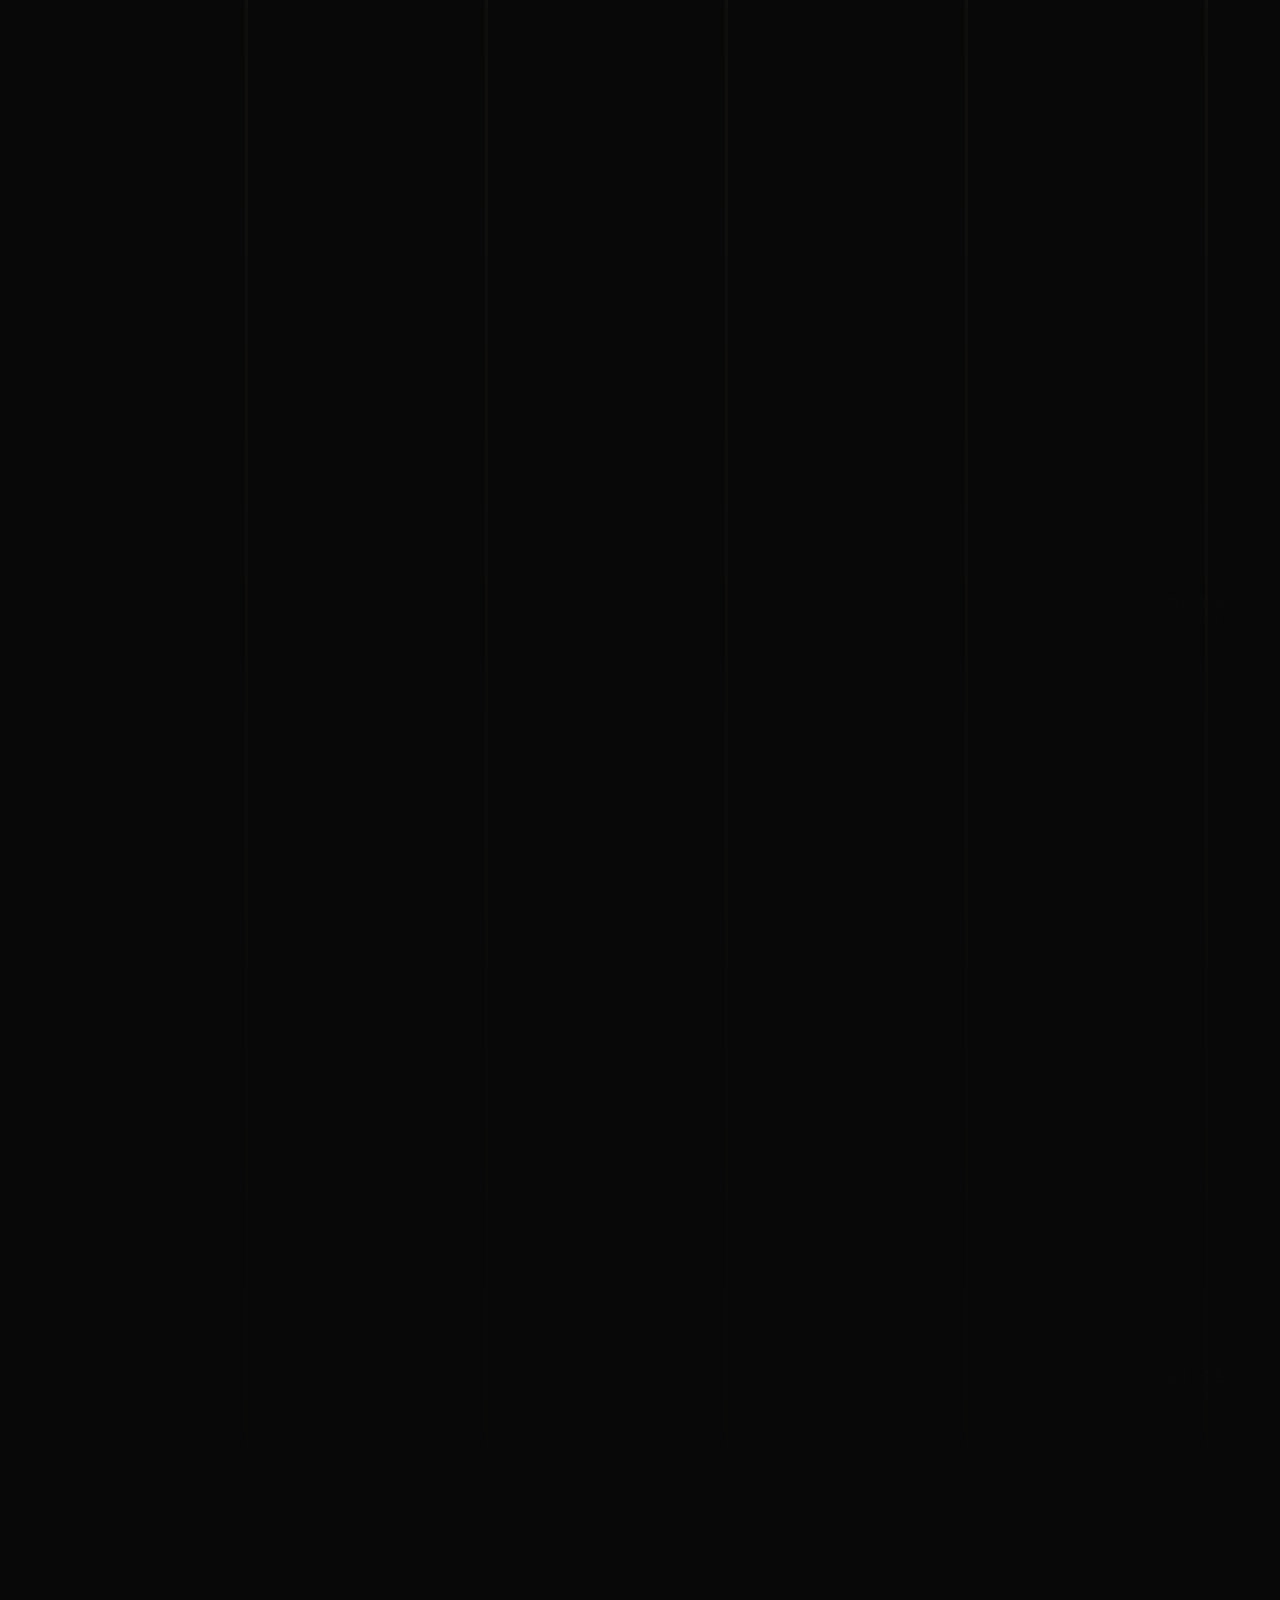
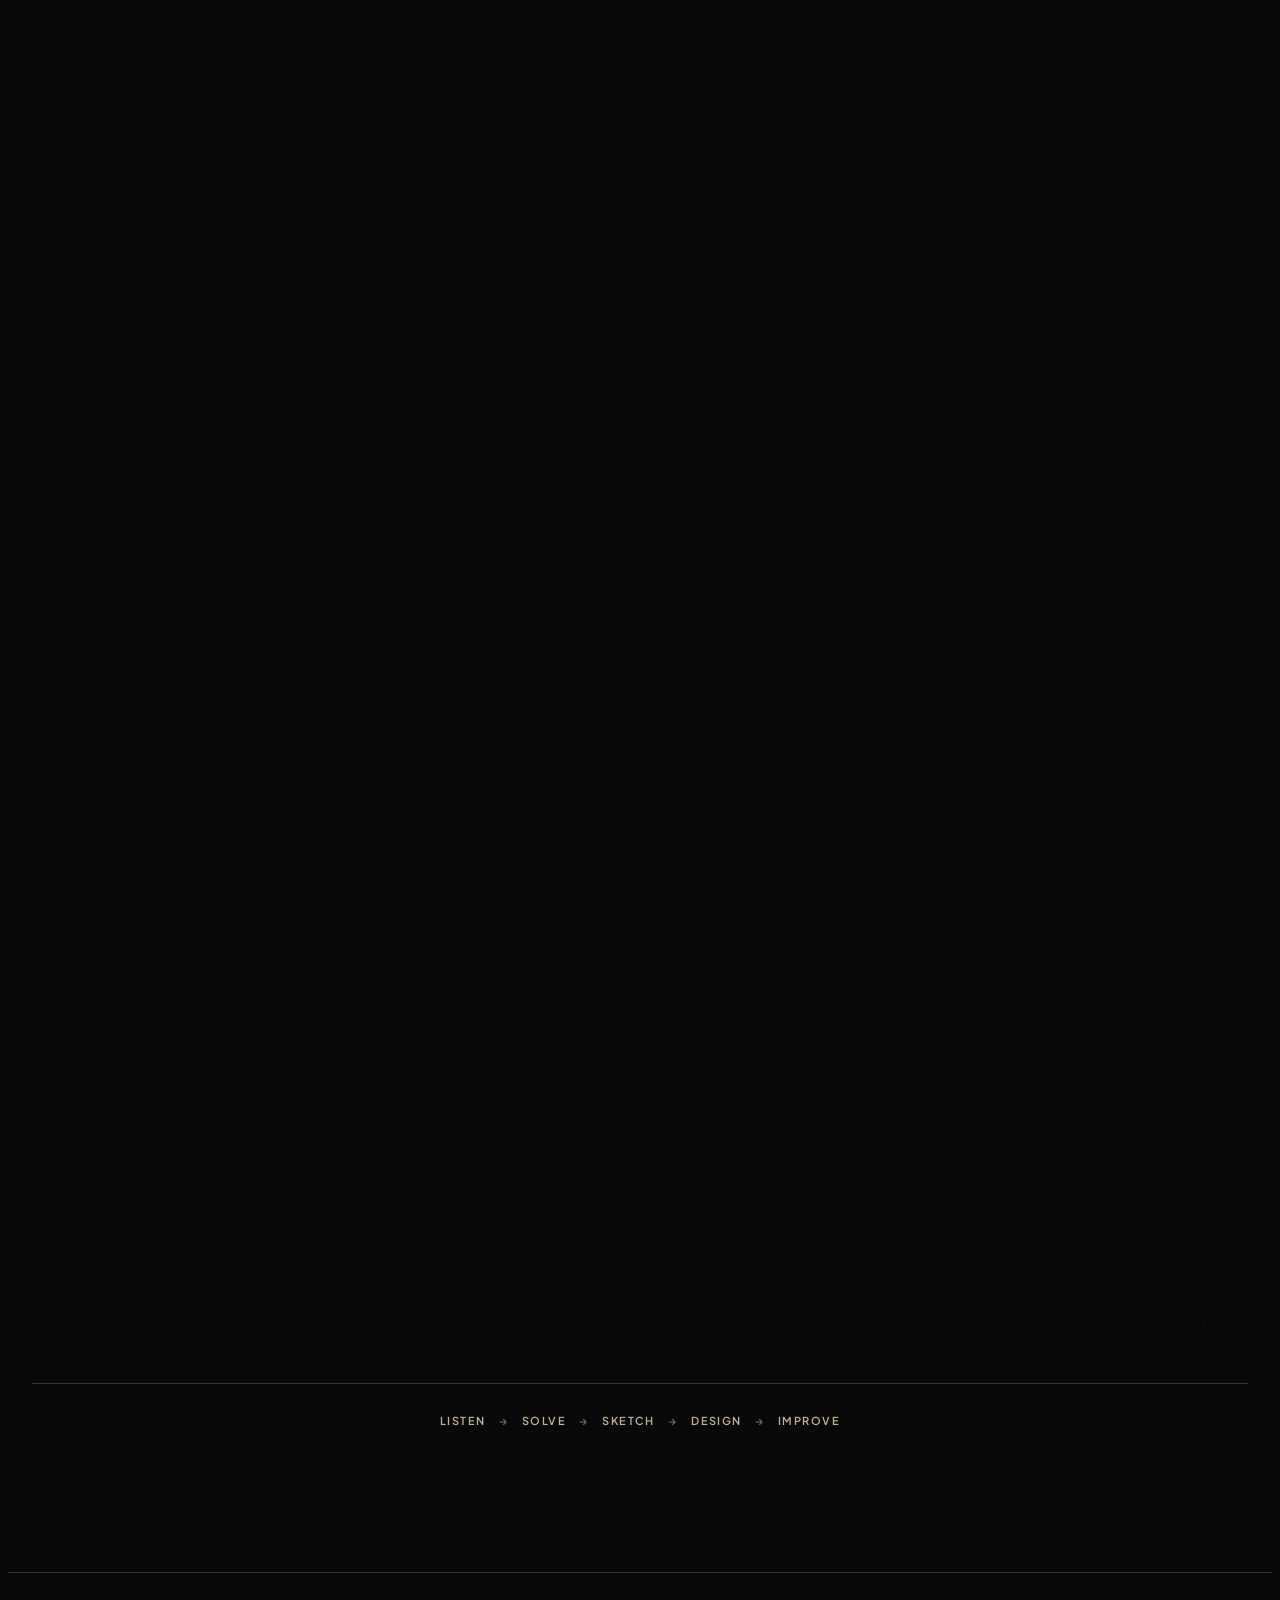
==== commit cccd8c23: "Update index.html" ====
--- a/index.html
+++ b/index.html
@@ -9413,7 +9413,7 @@
                     <div class="ref-gallery-visual ref-gallery-theme-6"><img alt="Bidding App project cover image"
                             class="ref-gallery-full-image" loading="lazy"
                             src="card.png" /><span
-                            class="ref-gallery-no">07 / 14</span><a class="ref-gallery-view" href="project-07.pdf" target="_blank" rel="noopener noreferrer" aria-label="Open project 07 PDF">EXPLORE ↗</a></div>
+                            class="ref-gallery-no">07 / 14</span><a class="ref-gallery-view" href="" target="_blank" rel="noopener noreferrer" aria-label="Open project 07 PDF">EXPLORE ↗</a></div>
                     <div class="ref-gallery-info">
                         <div aria-hidden="true" class="ref-gallery-dots">
                             <span></span><span></span><span></span><span></span><span></span></div>
@@ -9422,20 +9422,20 @@
                         </div>
                     </div>
                 </article>
-                <!-- <article class="ref-gallery-card">
+                <article class="ref-gallery-card">
                     <div class="ref-gallery-visual ref-gallery-theme-0"><img
                             alt="E-Commerce Website project cover image" class="ref-gallery-full-image" loading="lazy"
-                            src="https://images.unsplash.com/photo-1556740738-b6a63e27c4df?auto=format&amp;fit=crop&amp;w=1400&amp;q=85" /><span
-                            class="ref-gallery-no">08 / 14</span><a class="ref-gallery-view" href="project-08.pdf" target="_blank" rel="noopener noreferrer" aria-label="Open project 08 PDF">EXPLORE ↗</a></div>
+                            src="musicapp.webp" /><span
+                            class="ref-gallery-no">08 / 14</span><a class="ref-gallery-view" href="" target="_blank" rel="noopener noreferrer" aria-label="Open project 08 PDF">EXPLORE ↗</a></div>
                     <div class="ref-gallery-info">
                         <div aria-hidden="true" class="ref-gallery-dots">
                             <span></span><span></span><span></span><span></span><span></span></div>
                         <div class="ref-gallery-text">
-                            <h3>E-Commerce Website</h3><span>COMMERCE EXPERIENCE</span>
+                            <h3>Music Streaming App</h3><span>MOBILE APP UI/UX DESIGN</span>
                         </div>
                     </div>
                 </article>
-                <article class="ref-gallery-card">
+                <!-- <article class="ref-gallery-card">
                     <div class="ref-gallery-visual ref-gallery-theme-1"><img
                             alt="Pet &amp; Essentials Website project cover image" class="ref-gallery-full-image"
                             loading="lazy"
